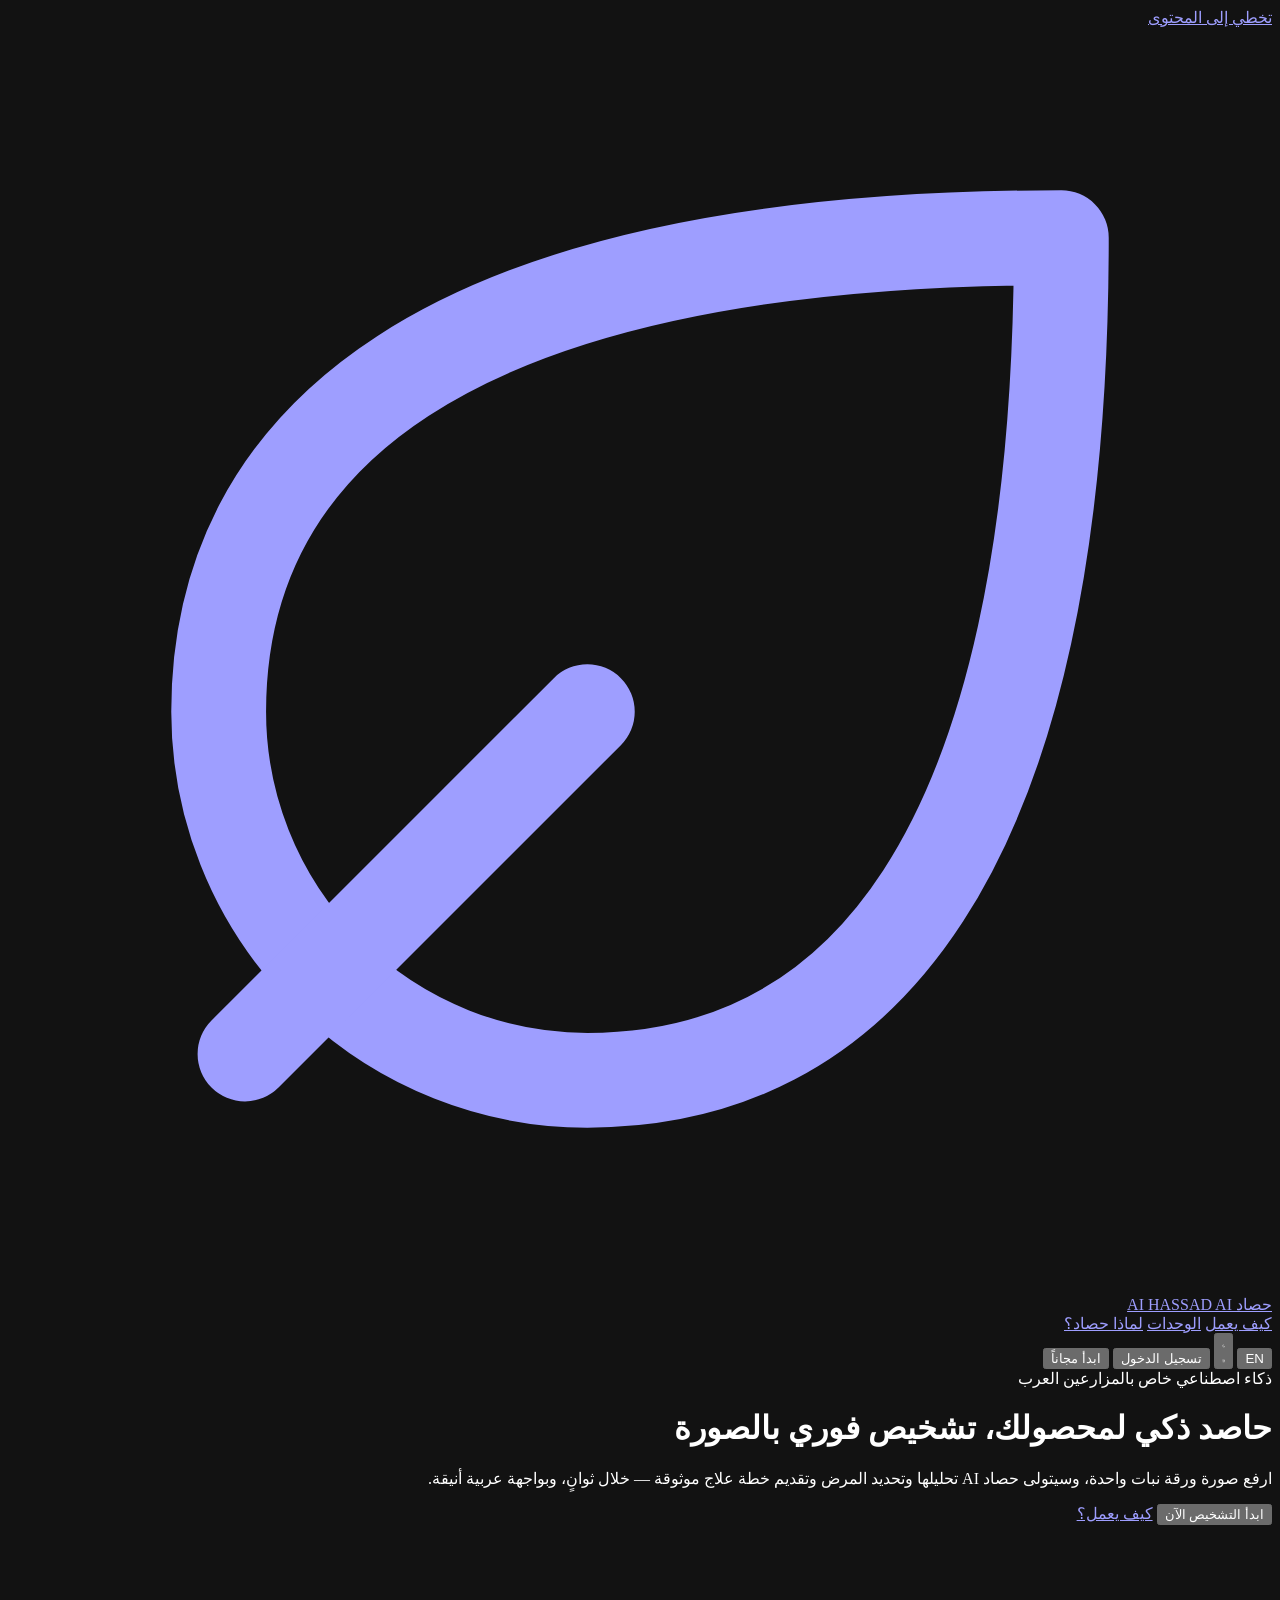
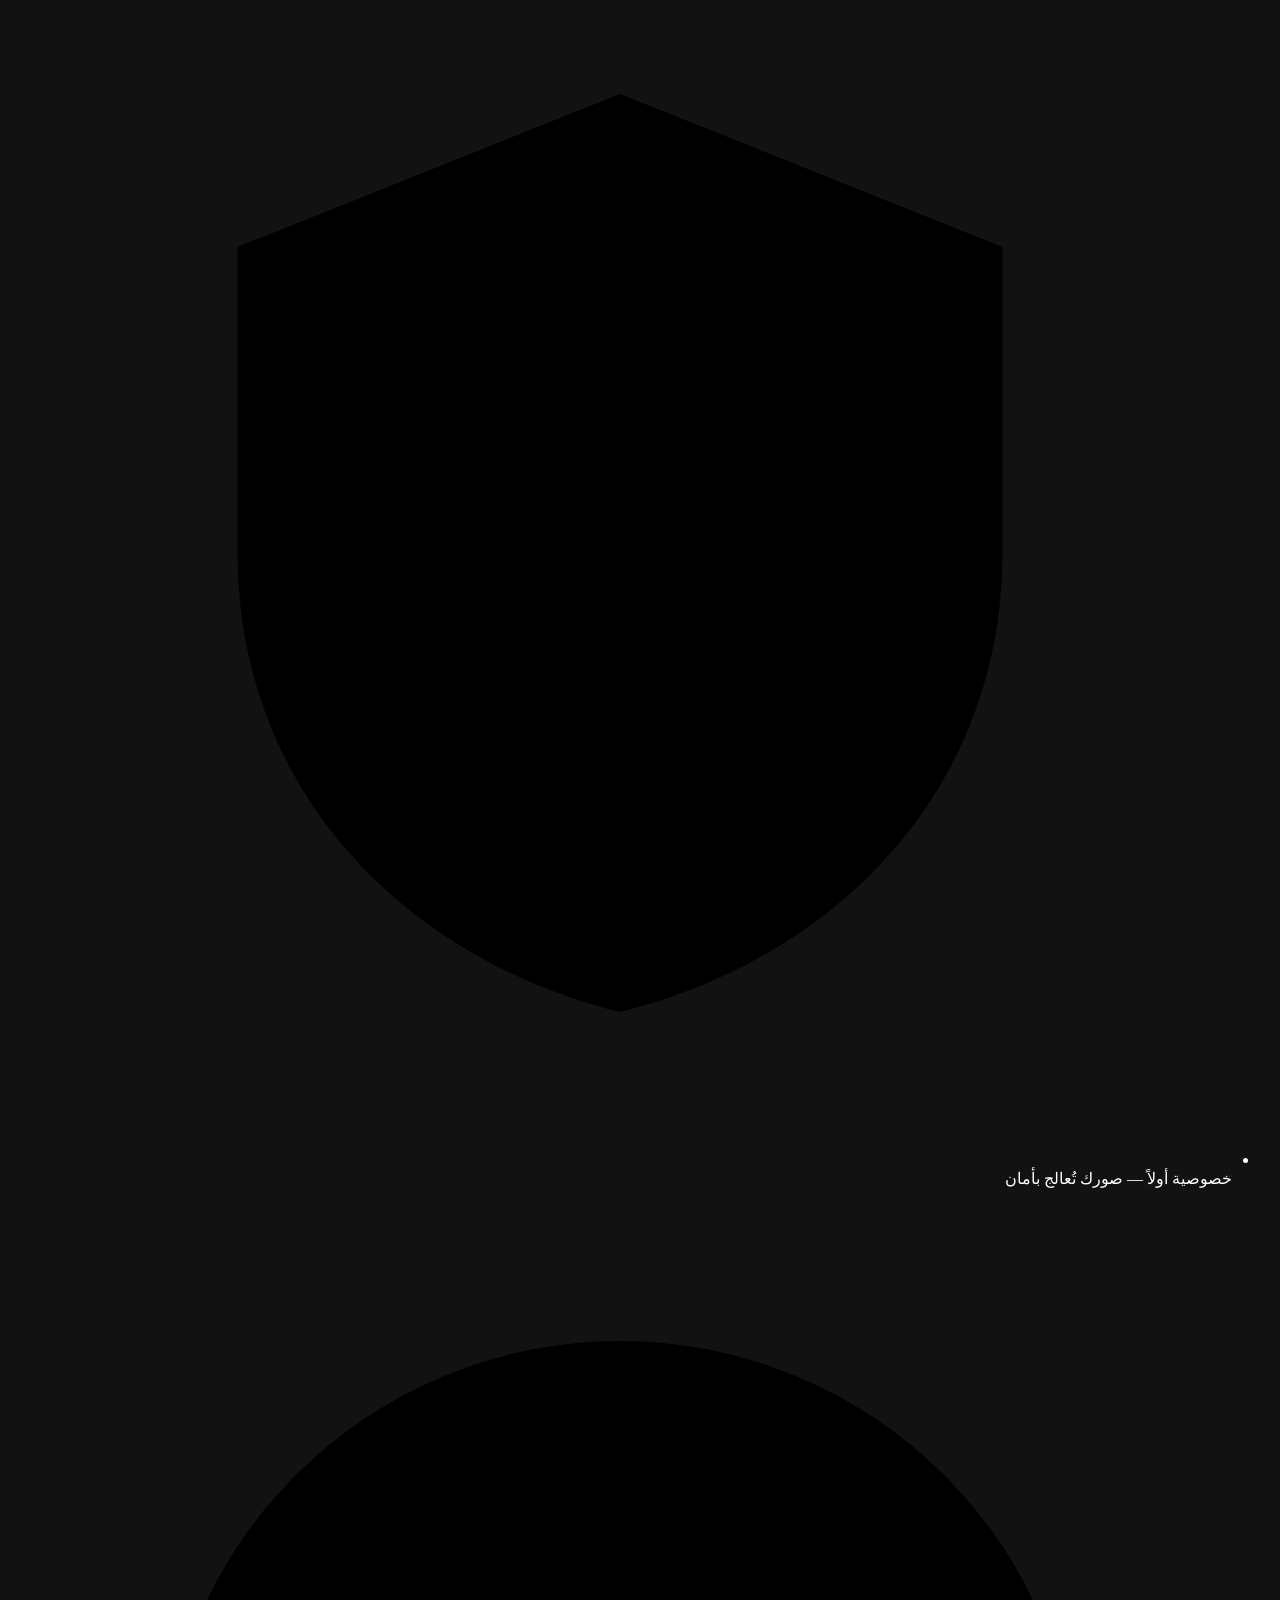
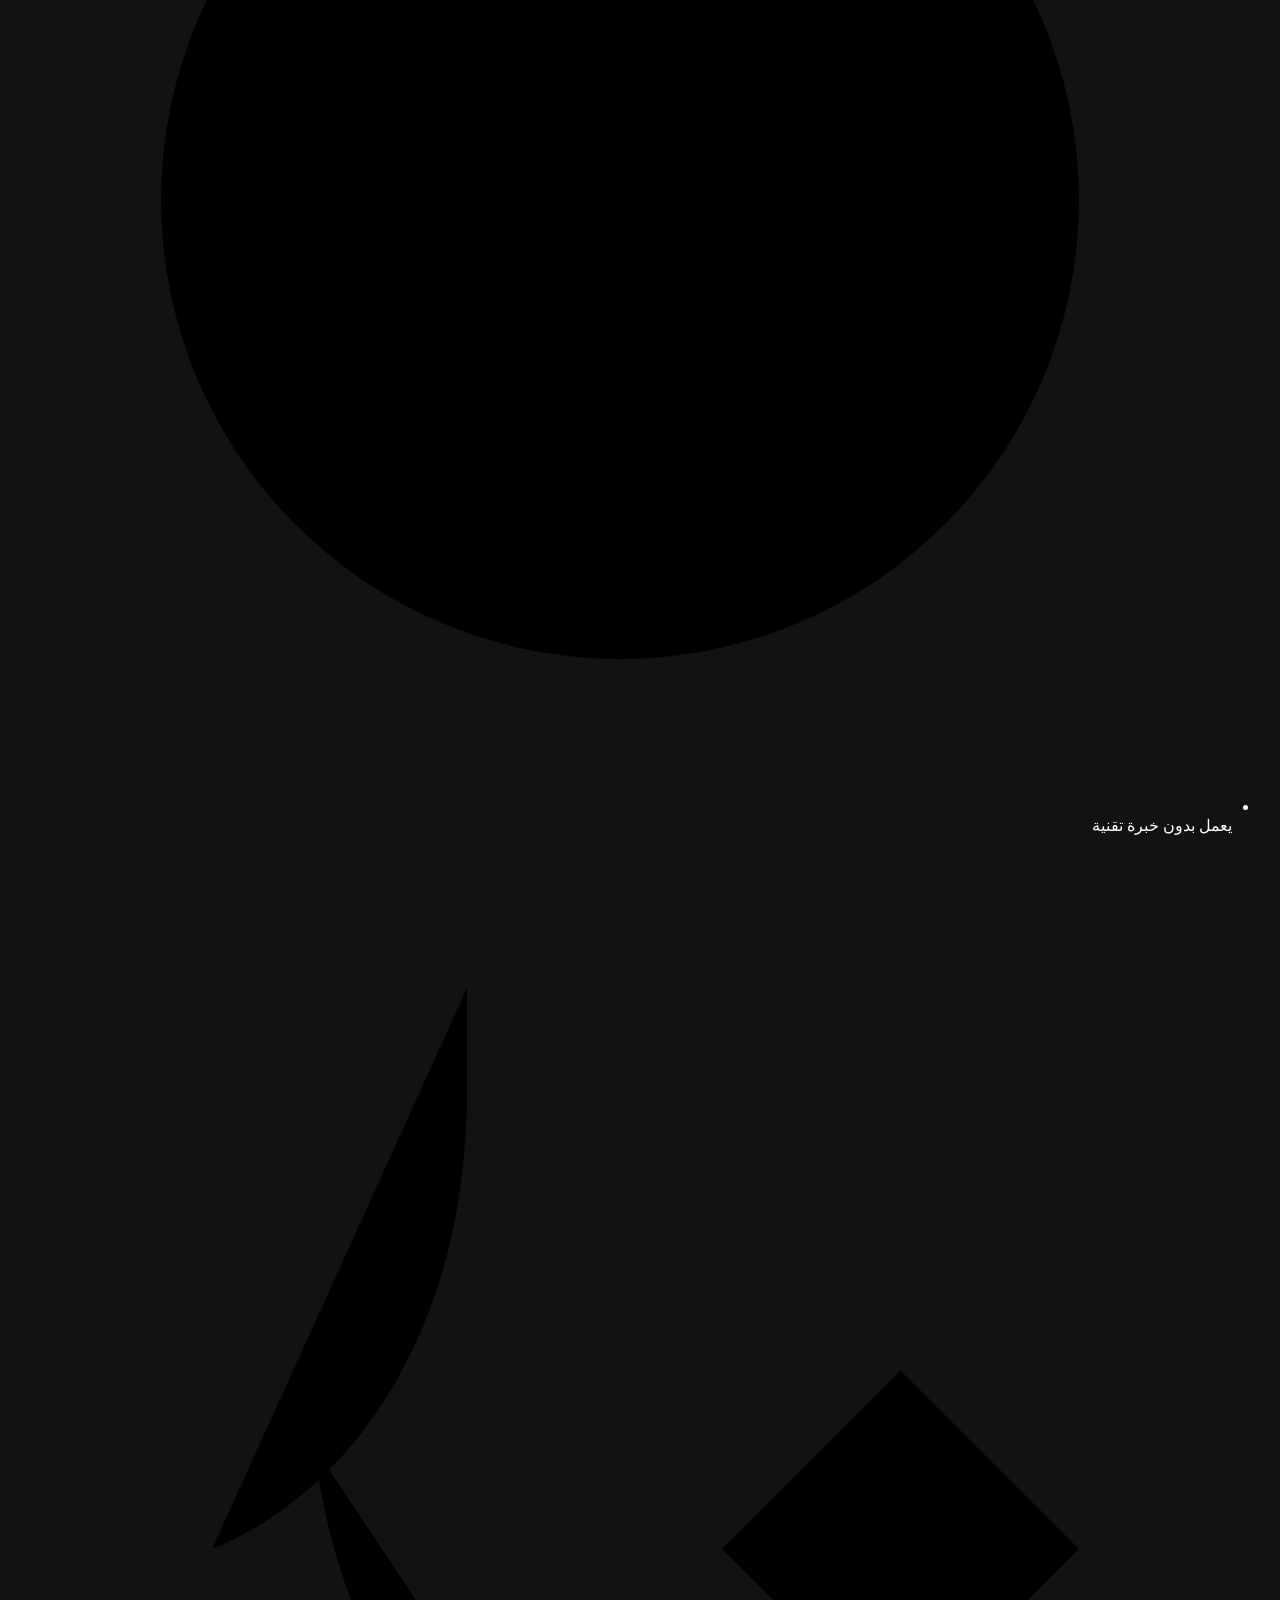
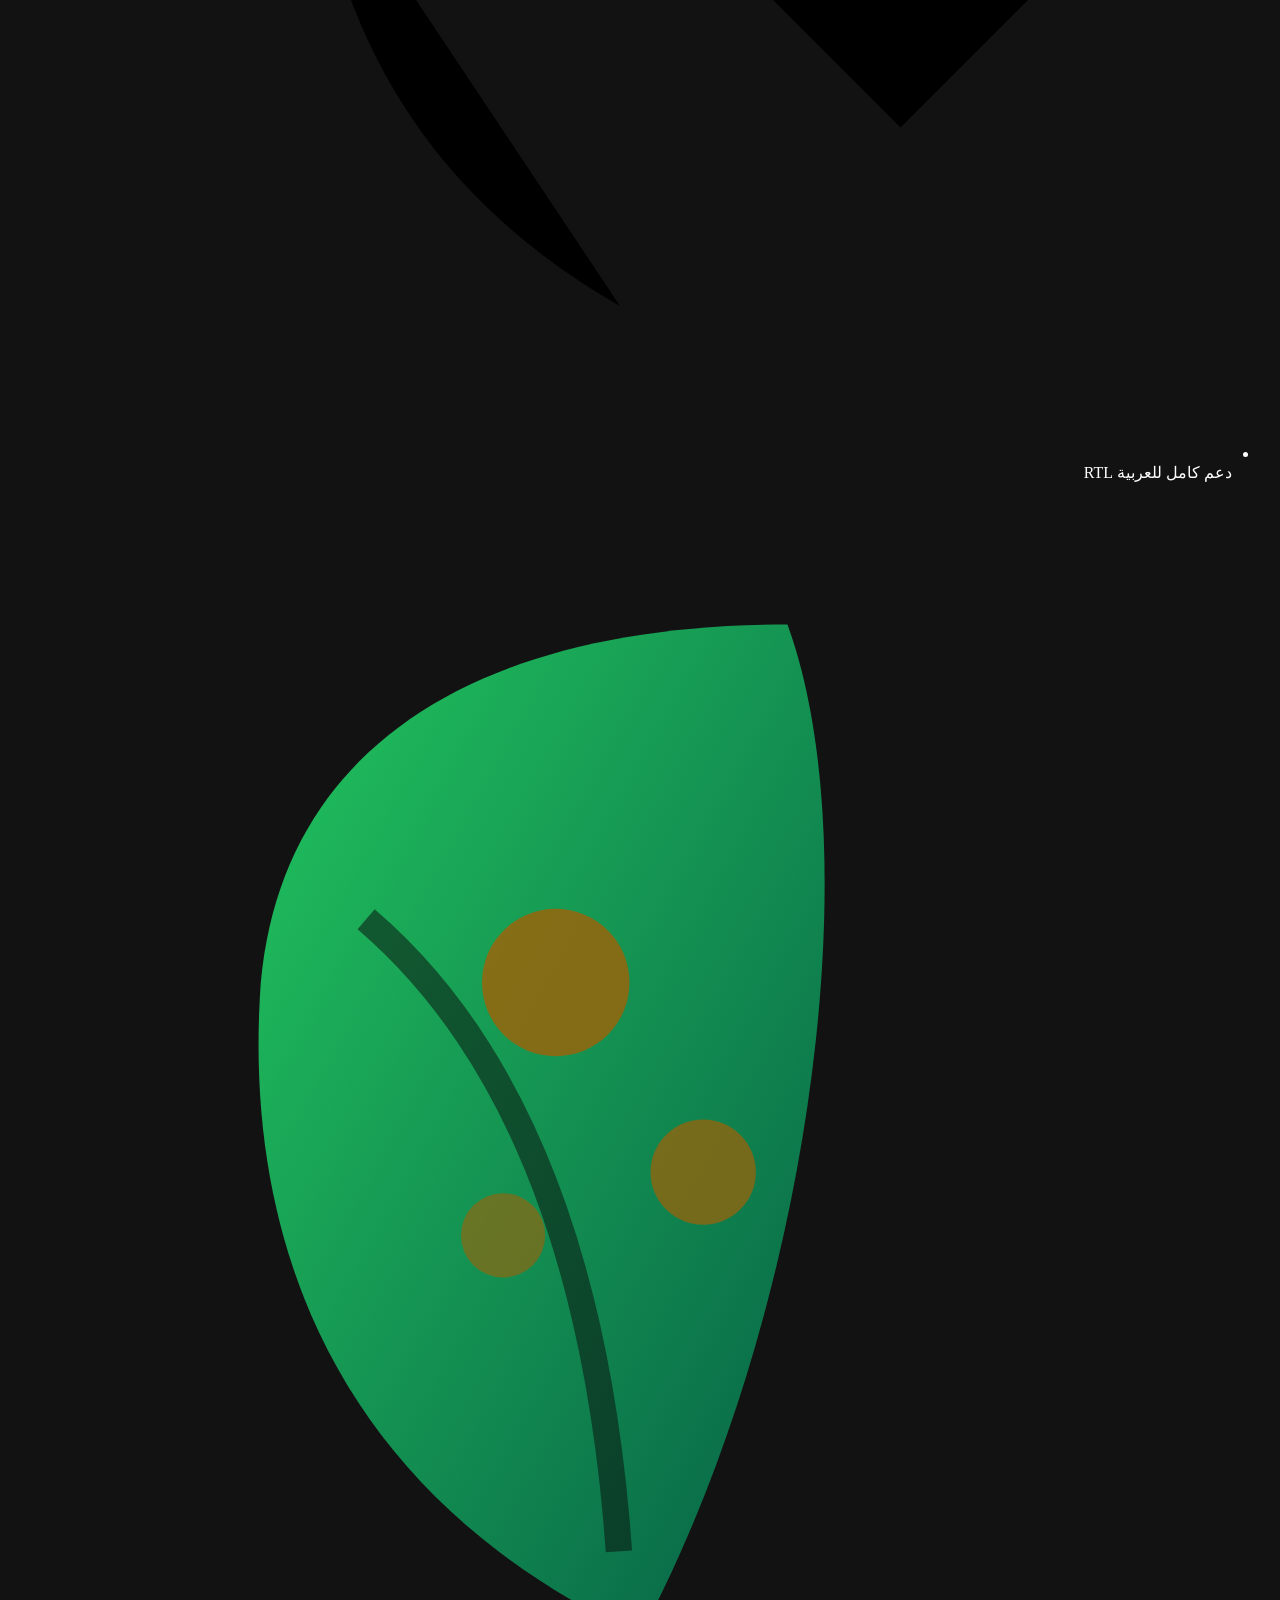
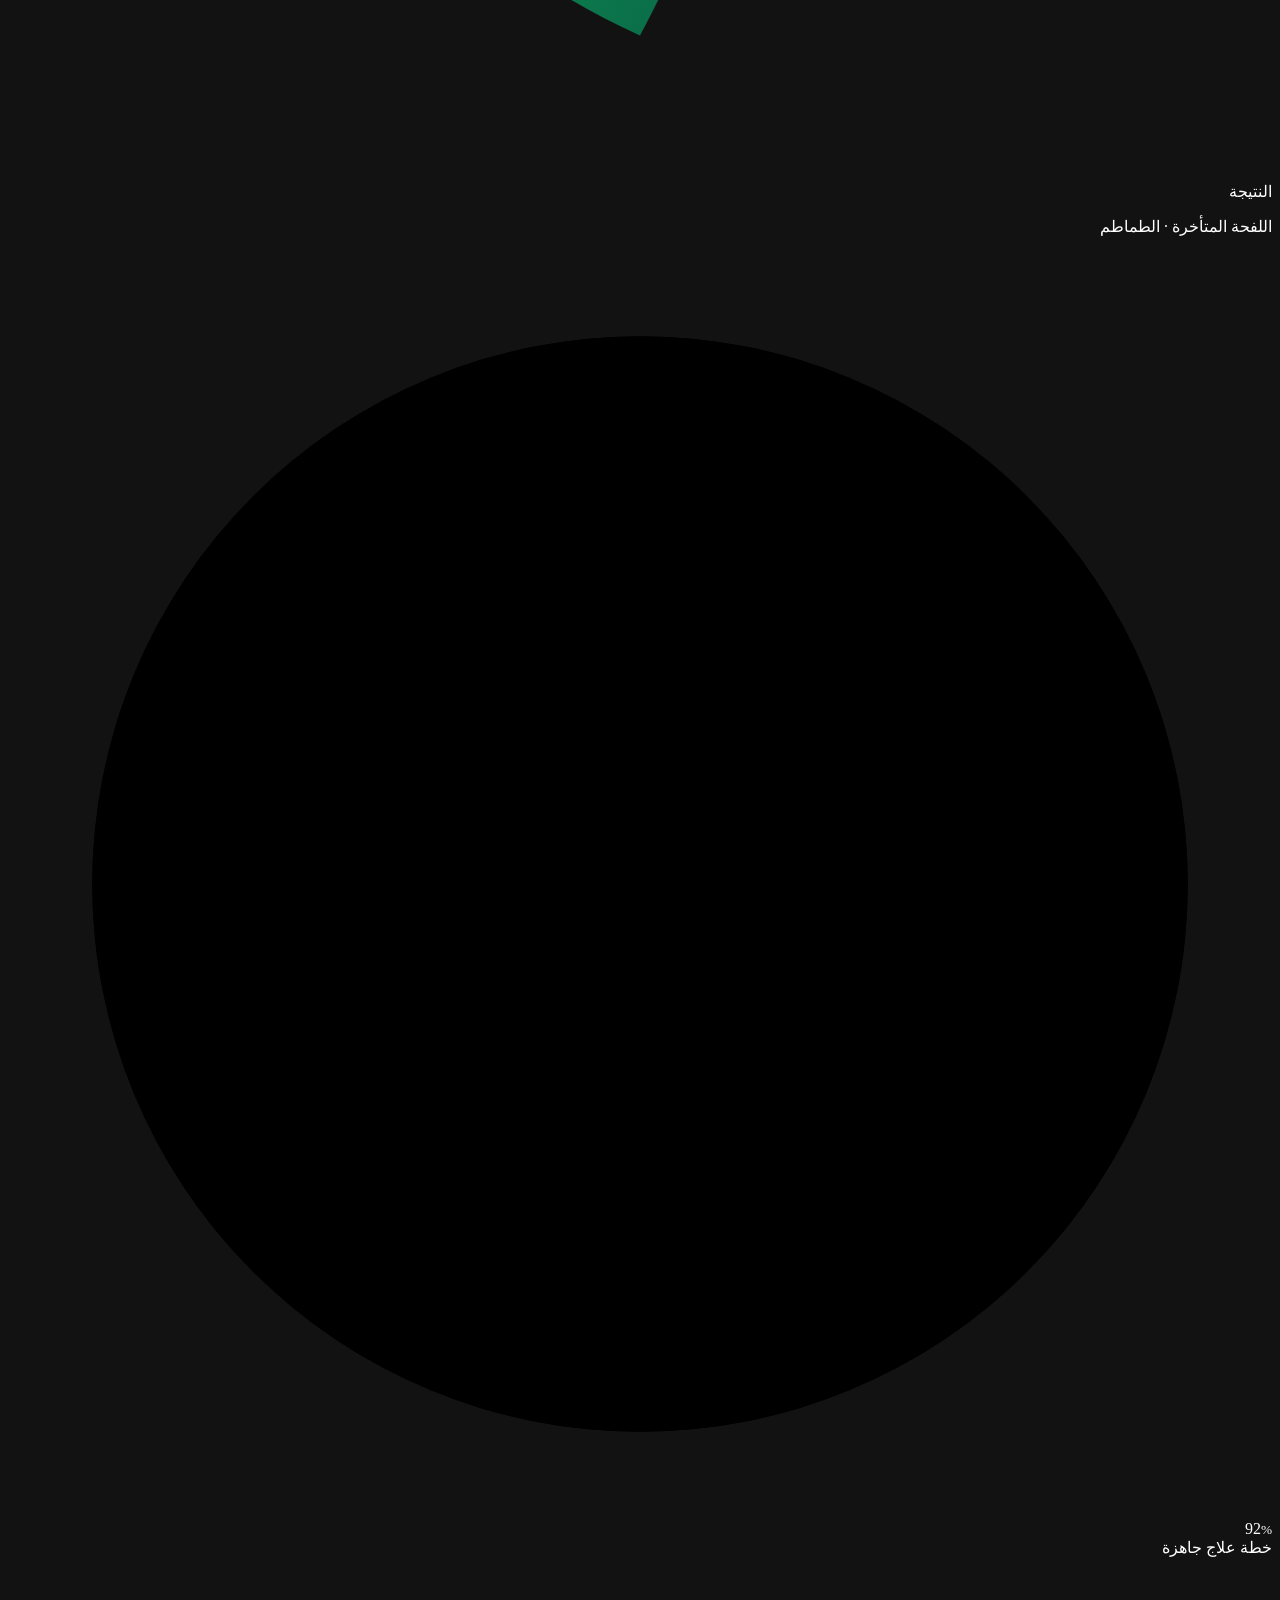
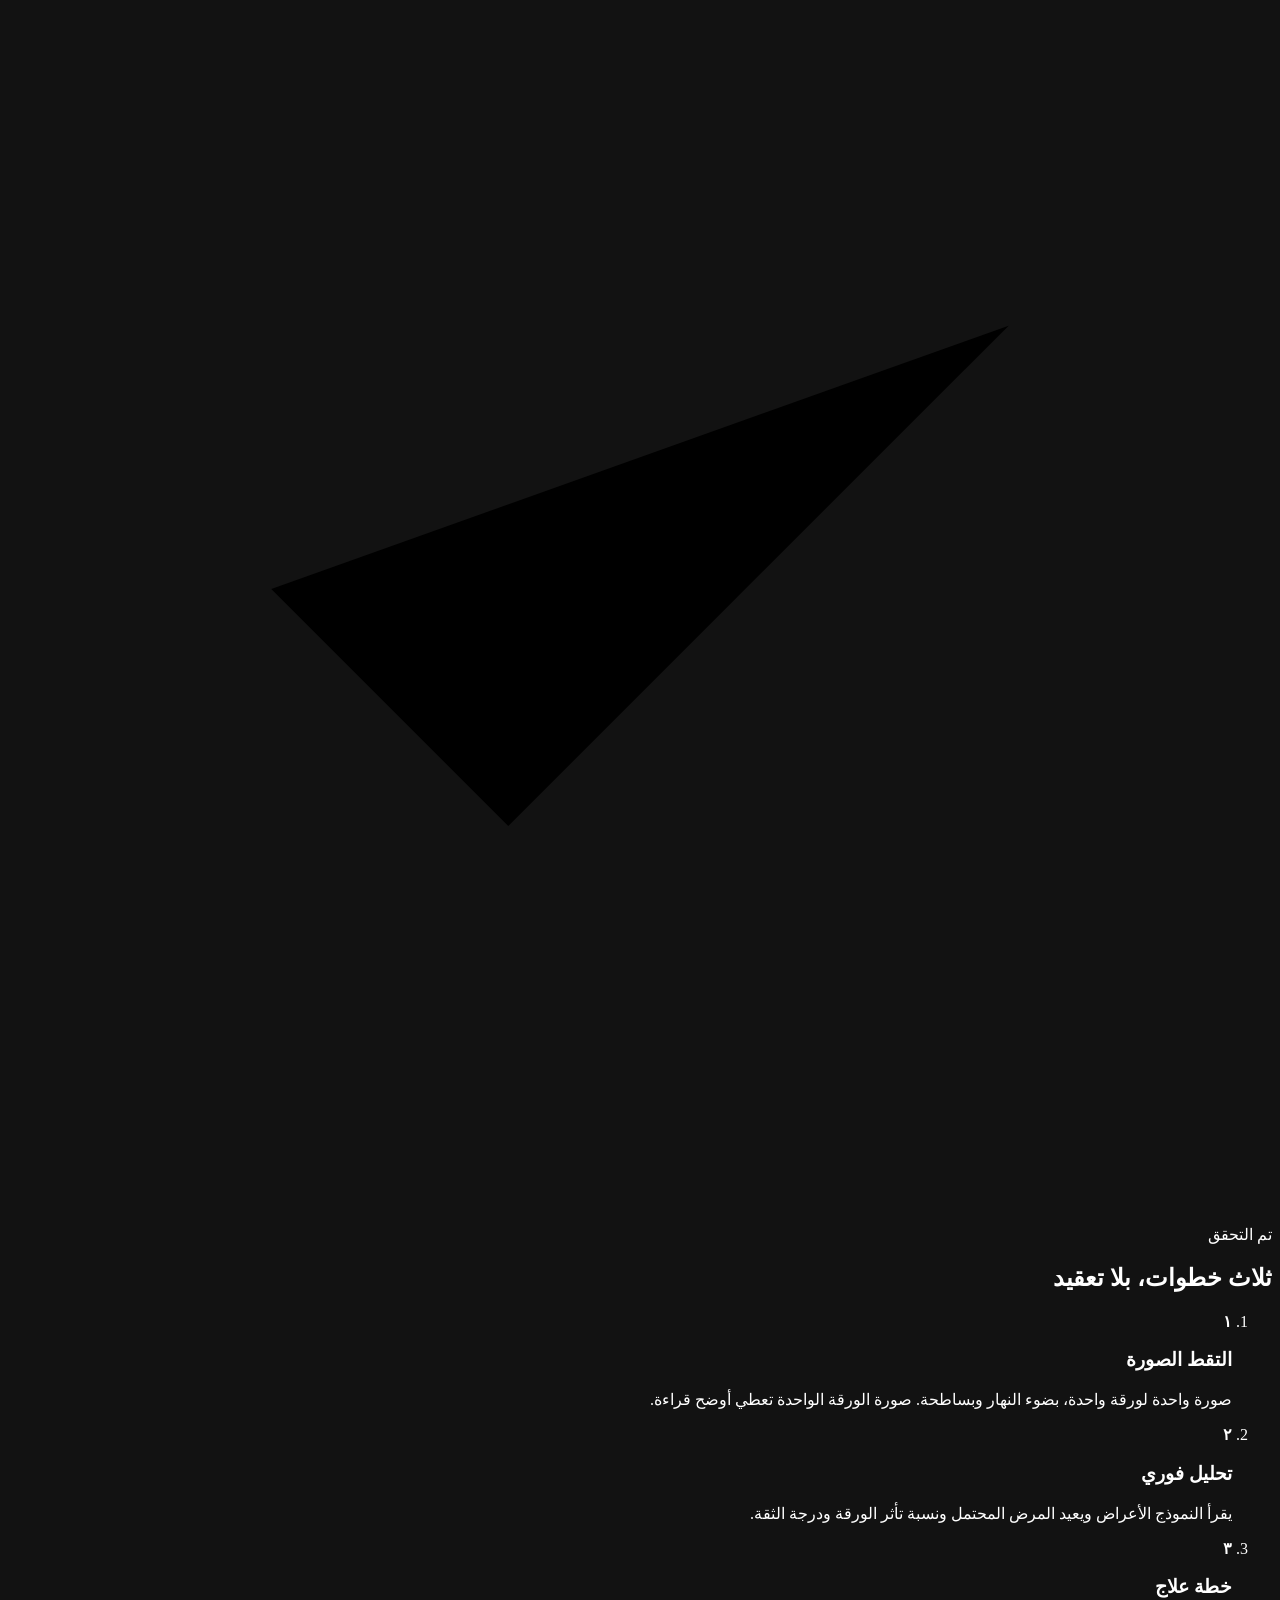
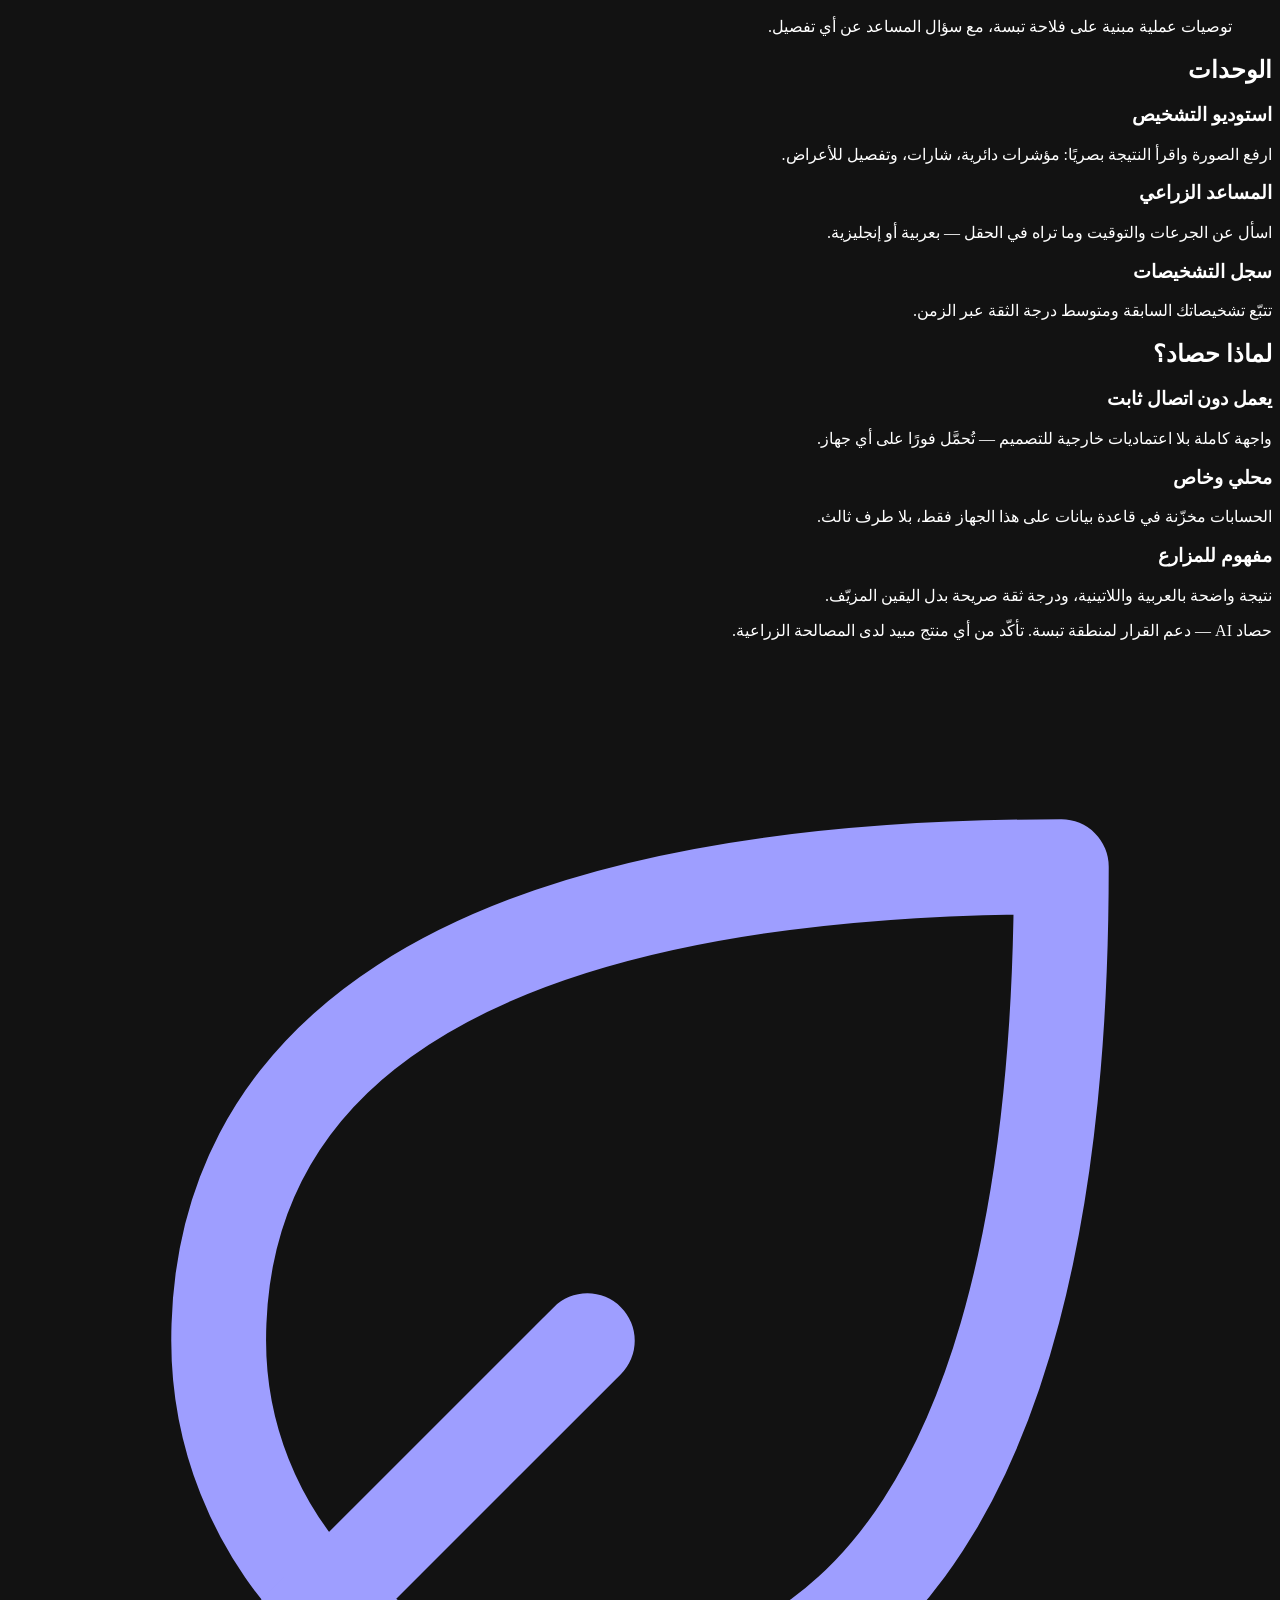
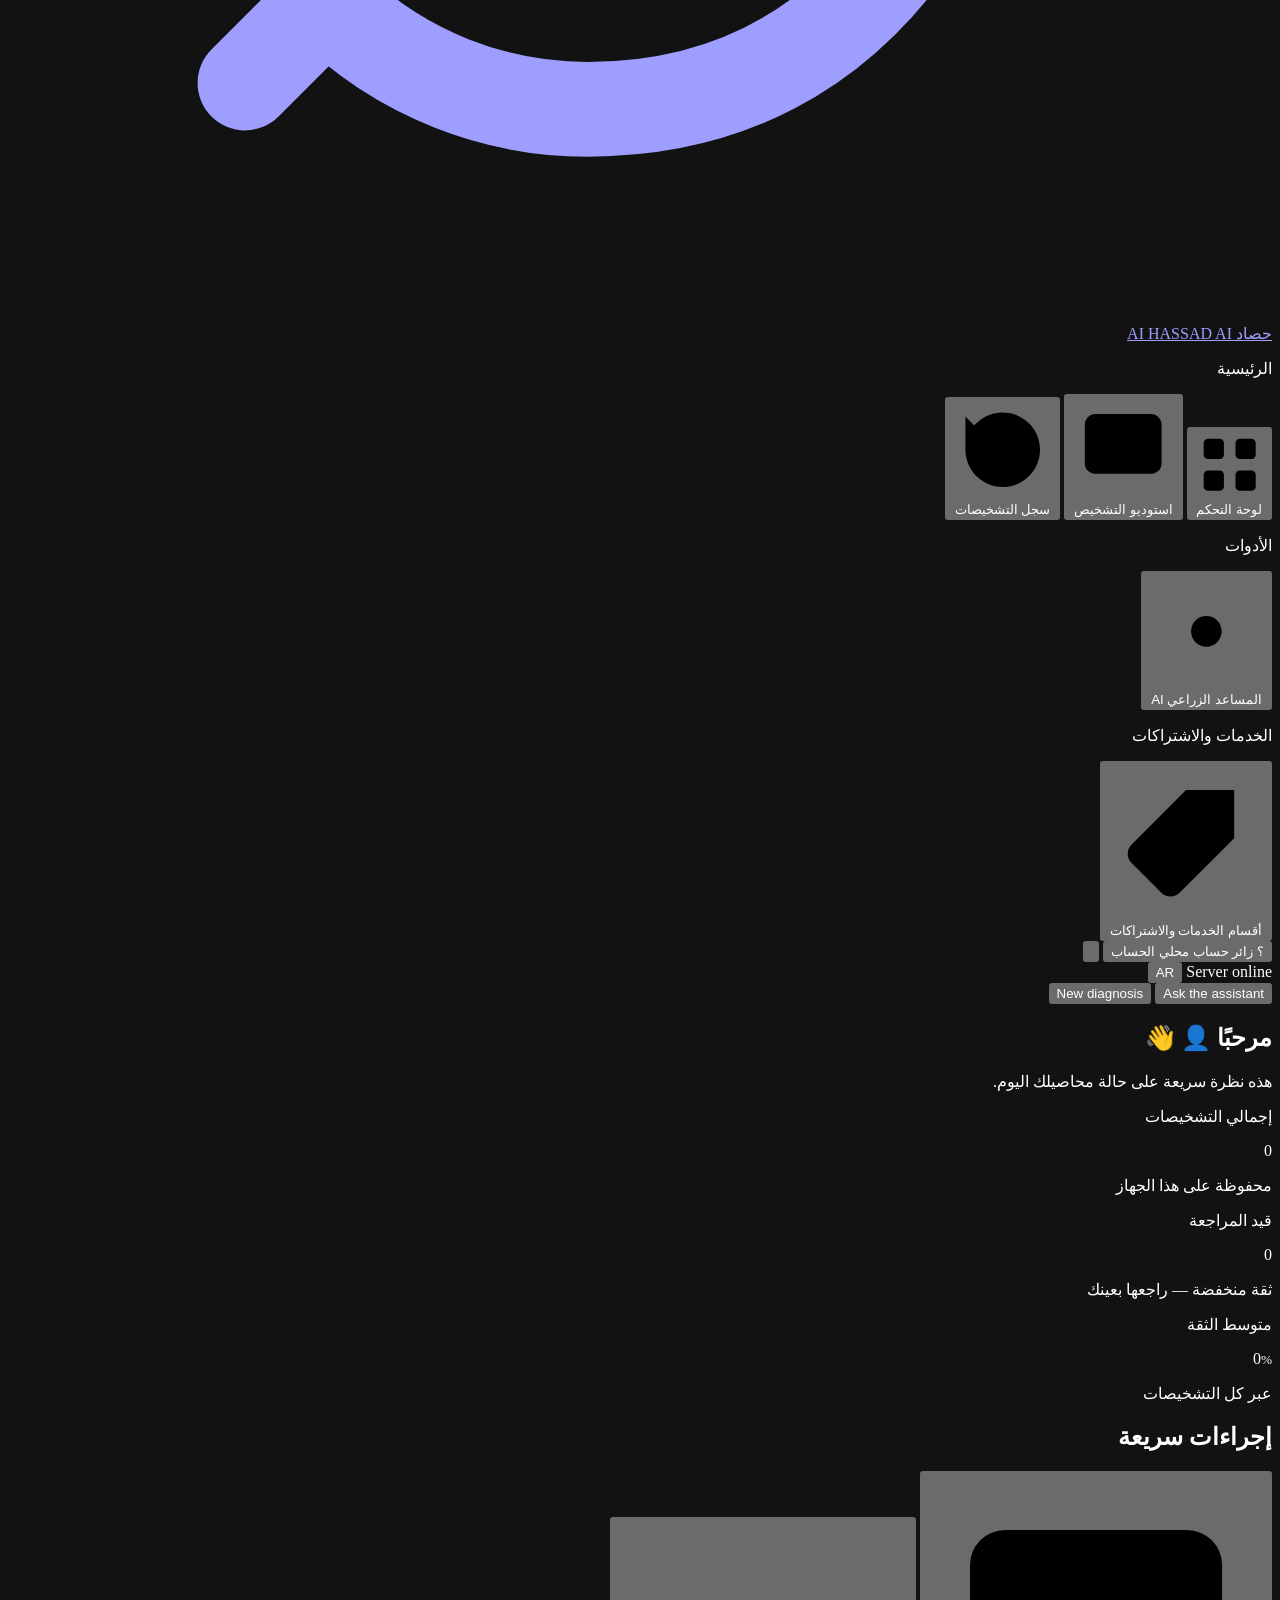
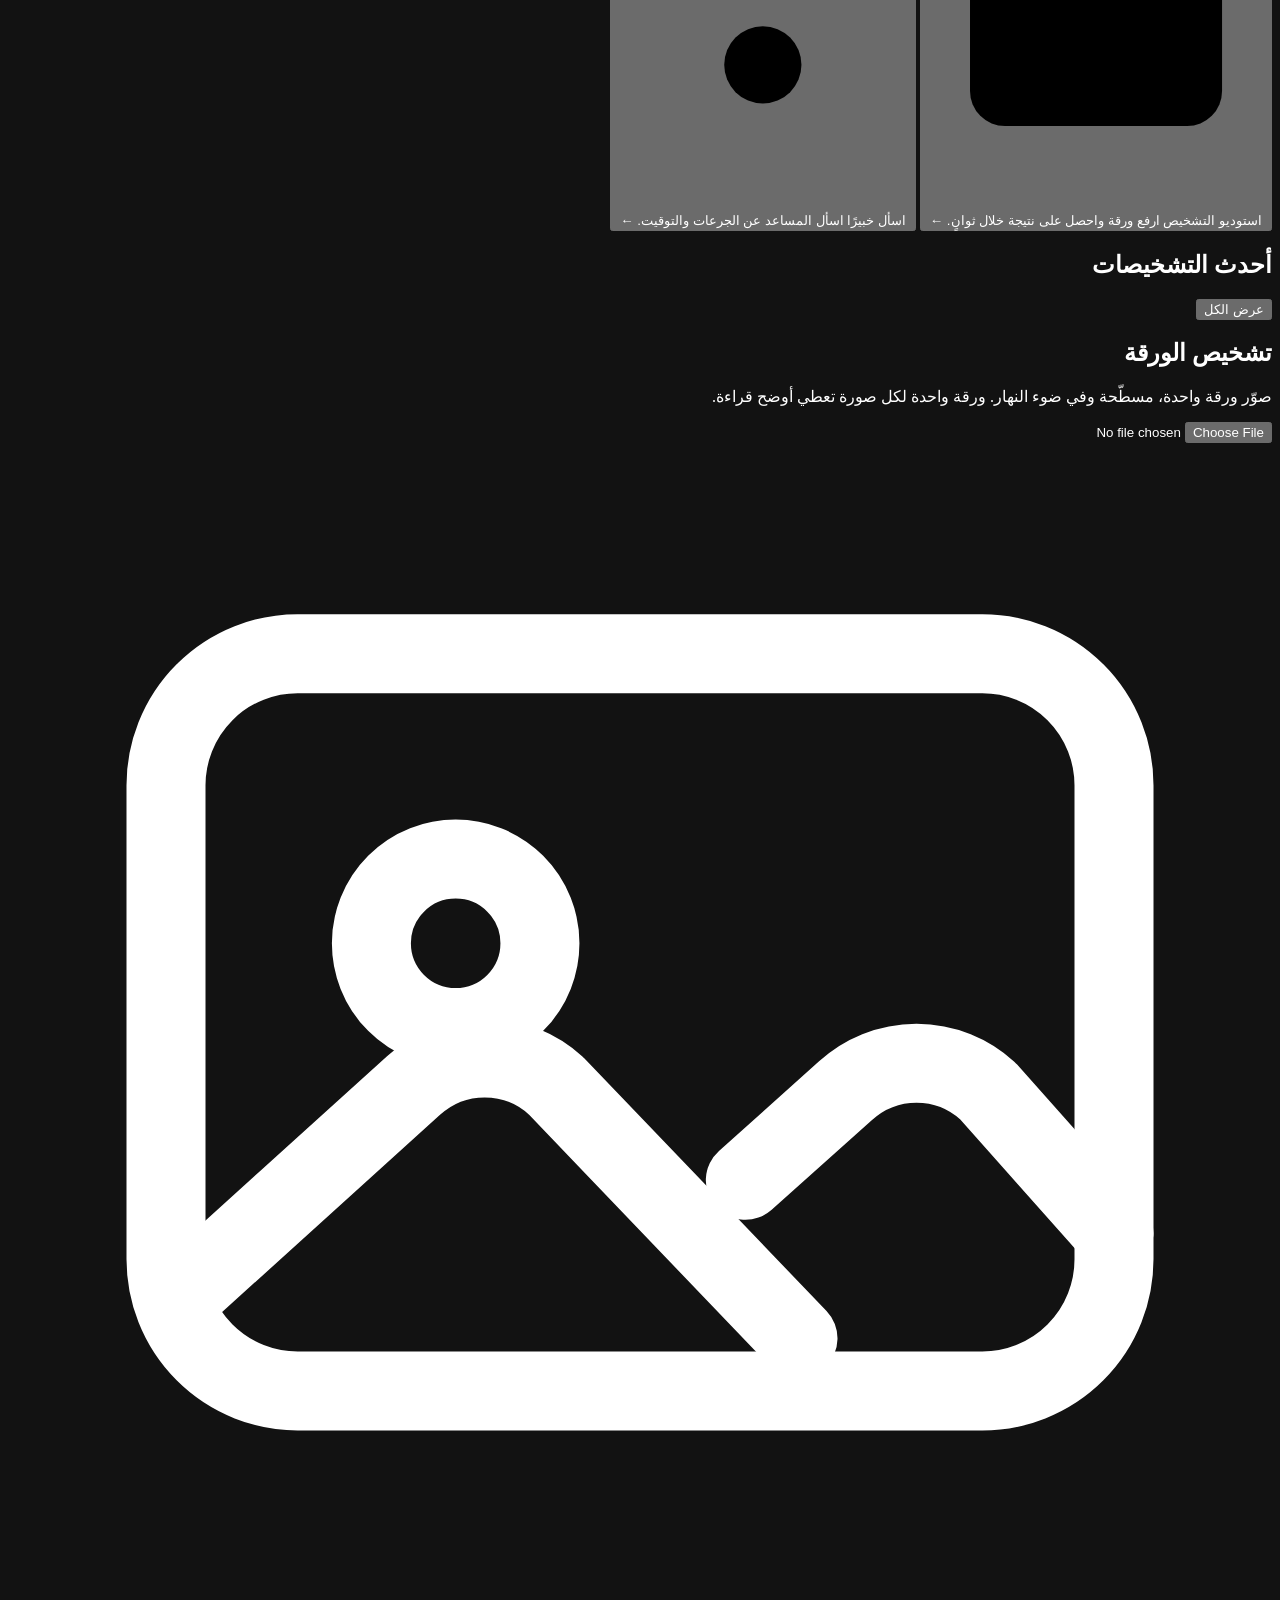
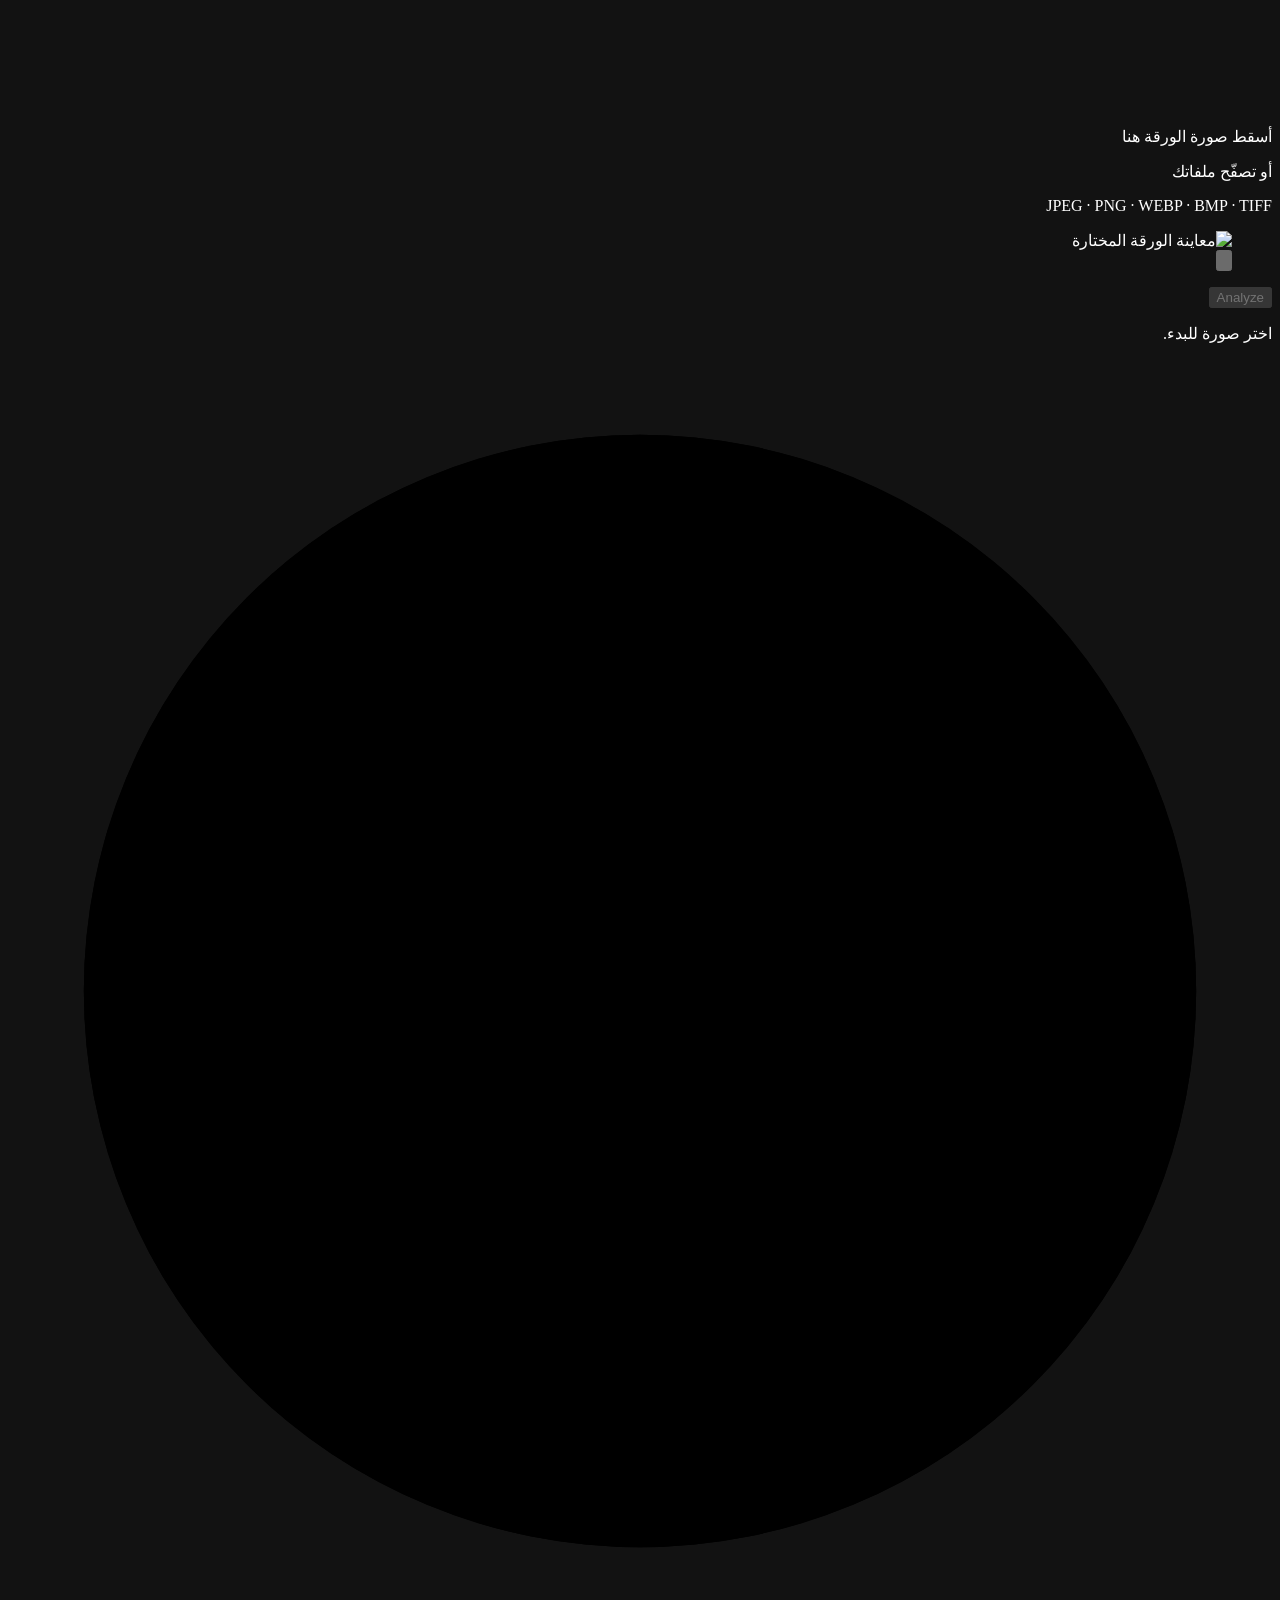
==== frontend/index.html @ 358b7b96 "feat(auth): hand a new account to plan selection instead of the dashboard Registration now stops at " ====
<!DOCTYPE html>
<html lang="ar" dir="rtl">
<head>
<meta charset="utf-8">
<meta name="viewport" content="width=device-width, initial-scale=1">
<!-- Both views are dark-first. Declaring it here stops the browser painting a
     white canvas behind the first frame of the landing hero. -->
<meta name="color-scheme" content="dark">
<meta name="description" content="حصاد AI — تشخيص أمراض النبات من صورة الورقة وخطط علاج موثوقة لمنطقة تبسة. Crop-leaf diagnosis and agronomic advice.">
<title>حصاد AI · Hassad AI</title>

<!-- Inline empty favicon: stops the browser requesting /favicon.ico and 404ing. -->
<link rel="icon" href="data:,">

<!-- Type is a progressive enhancement. Both faces are requested with
     display=swap, so text paints at once in the system stack below and swaps
     if the download lands — a slow or absent connection costs nothing but the
     typeface. If you want zero external requests, delete these three lines;
     everything still works on the fallback stack. -->
<link rel="preconnect" href="https://fonts.googleapis.com">
<link rel="preconnect" href="https://fonts.gstatic.com" crossorigin>
<link rel="stylesheet" href="https://fonts.googleapis.com/css2?family=IBM+Plex+Sans+Arabic:wght@400;500;600;700&family=Tajawal:wght@400;500;700&display=swap">

<link rel="stylesheet" href="/assets/css/styles.css">
</head>

<!-- data-view drives which of the two top-level screens is on stage:
     "landing" until a session exists, "dashboard" after. data-theme is only
     ever acted on by the LANDING stylesheet — the internal workspace is
     dark by design and has no light variant. -->
<body data-view="landing" data-theme="dark" data-panel="dashboard">

<a class="skip" href="#main">تخطي إلى المحتوى</a>

<!-- ===================================================================== -->
<!-- LANDING                                                                -->
<!-- ===================================================================== -->
<div class="landing" id="landing">

  <header class="lhead">
    <div class="lhead__inner">

      <a class="brand" href="/">
        <span class="brand__mark" aria-hidden="true">
          <svg viewBox="0 0 24 24" fill="none" stroke="currentColor" stroke-width="1.8"
               stroke-linecap="round" stroke-linejoin="round">
            <path d="M11 20A7 7 0 0 1 4 13c0-5 4-9 16-9 0 12-4 16-9 16Z"/>
            <path d="M4.5 19.5 11 13"/>
          </svg>
        </span>
        <span class="brand__text">
          <span class="brand__ar">حصاد AI</span>
          <span class="brand__sub">HASSAD AI</span>
        </span>
      </a>

      <nav class="lnav" aria-label="التنقل الرئيسي">
        <a href="#how" data-i18n="nav_how">كيف يعمل</a>
        <a href="#modules" data-i18n="nav_modules">الوحدات</a>
        <a href="#why" data-i18n="nav_why">لماذا حصاد؟</a>
      </nav>

      <div class="lhead__actions">
        <!-- The language switcher and the landing theme toggle are both live
             controls, not decoration: see i18n.js and the [data-theme] rules. -->
        <button type="button" class="ghost ghost--sm" data-lang-toggle aria-label="Switch language">
          <span data-lang-label>EN</span>
        </button>
        <button type="button" class="iconbtn" id="theme-toggle" aria-label="تبديل المظهر" aria-pressed="false">
          <svg class="ico-moon" viewBox="0 0 24 24" fill="none" stroke="currentColor" stroke-width="1.7"
               stroke-linecap="round" stroke-linejoin="round" aria-hidden="true">
            <path d="M20 14.5A8.5 8.5 0 1 1 9.5 4a6.8 6.8 0 0 0 10.5 10.5Z"/>
          </svg>
          <svg class="ico-sun" viewBox="0 0 24 24" fill="none" stroke="currentColor" stroke-width="1.7"
               stroke-linecap="round" stroke-linejoin="round" aria-hidden="true">
            <circle cx="12" cy="12" r="4"/>
            <path d="M12 2v2M12 20v2M2 12h2M20 12h2M4.9 4.9l1.4 1.4M17.7 17.7l1.4 1.4M19.1 4.9l-1.4 1.4M6.3 17.7l-1.4 1.4"/>
          </svg>
        </button>
        <button type="button" class="ghost ghost--sm" id="landing-login" data-i18n="sign_in">تسجيل الدخول</button>
        <button type="button" class="btn btn--primary" id="landing-signup" data-i18n="start_free">ابدأ مجاناً</button>
      </div>

    </div>
  </header>

  <main class="hero" id="main">

    <div class="hero__copy">
      <span class="pill pill--live">
        <i class="pill__dot" aria-hidden="true"></i>
        <span data-i18n="hero_badge">ذكاء اصطناعي خاص بالمزارعين العرب</span>
      </span>

      <h1 class="hero__title">
        <span data-i18n="hero_t1">حاصد ذكي لمحصولك،</span>
        <span class="grad" data-i18n="hero_t2">تشخيص فوري بالصورة</span>
      </h1>

      <p class="hero__sub" data-i18n="hero_sub">
        ارفع صورة ورقة نبات واحدة، وسيتولى حصاد AI تحليلها وتحديد المرض وتقديم خطة علاج
        موثوقة — خلال ثوانٍ، وبواجهة عربية أنيقة.
      </p>

      <div class="hero__cta">
        <button type="button" class="btn btn--glow" id="hero-start" data-i18n="cta_start">ابدأ التشخيص الآن</button>
        <a class="btn btn--outline" href="#how" data-i18n="cta_how">كيف يعمل؟</a>
      </div>

      <ul class="hero__badges">
        <li><svg viewBox="0 0 24 24" aria-hidden="true"><path d="M12 3 4.5 6v6c0 4.5 3.1 7.9 7.5 9 4.4-1.1 7.5-4.5 7.5-9V6Z"/><path d="m9 12 2 2 4-4"/></svg><span data-i18n="fb_privacy">خصوصية أولاً — صورك تُعالج بأمان</span></li>
        <li><svg viewBox="0 0 24 24" aria-hidden="true"><circle cx="12" cy="12" r="9"/><path d="M12 8v5l3 2"/></svg><span data-i18n="fb_easy">يعمل بدون خبرة تقنية</span></li>
        <li><svg viewBox="0 0 24 24" aria-hidden="true"><path d="M4 5h16M9 3v2c0 5-2.5 8-5 9M12 21c-3.5-2-5.5-5-6-9"/><path d="m14 14 3.5-3.5L21 14l-3.5 3.5Z"/></svg><span data-i18n="fb_rtl">دعم كامل للعربية RTL</span></li>
      </ul>
    </div>

    <!-- Decorative product mockup. It is static on purpose: it sells the
         outcome before the farmer has uploaded anything, and every figure in
         it is illustrative rather than a live reading. -->
    <div class="mock" aria-hidden="true">
      <div class="mock__glow"></div>
      <div class="mock__card glass">
        <div class="mock__img">
          <svg viewBox="0 0 120 120" class="mock__leaf">
            <defs>
              <linearGradient id="lg" x1="0" y1="0" x2="1" y2="1">
                <stop offset="0" stop-color="#22c55e"/><stop offset="1" stop-color="#065f46"/>
              </linearGradient>
            </defs>
            <path d="M60 108C34 96 22 74 24 46 26 24 44 12 74 12c8 22 2 66-14 96Z" fill="url(#lg)"/>
            <path d="M34 40c14 12 22 32 24 60" stroke="#0a1410" stroke-width="2.5" fill="none" opacity=".55"/>
            <circle cx="52" cy="46" r="7" fill="#a16207" opacity=".8"/>
            <circle cx="66" cy="64" r="5" fill="#a16207" opacity=".7"/>
            <circle cx="47" cy="70" r="4" fill="#a16207" opacity=".6"/>
          </svg>
          <span class="mock__scan"></span>
        </div>

        <div class="mock__body">
          <p class="mock__label" data-i18n="mock_label">النتيجة</p>
          <p class="mock__result"><span data-i18n="mock_disease">اللفحة المتأخرة</span> · <span data-i18n="mock_crop">الطماطم</span></p>

          <div class="mock__row">
            <div class="mock__ring">
              <svg viewBox="0 0 60 60">
                <circle class="mock__track" cx="30" cy="30" r="26"/>
                <circle class="mock__val" cx="30" cy="30" r="26"/>
              </svg>
              <span class="mock__pct">92<small>%</small></span>
            </div>
            <div class="mock__tags">
              <span class="pill pill--ok"><i class="pill__dot"></i><span data-i18n="mock_plan">خطة علاج جاهزة</span></span>
              <span class="pill pill--check"><svg viewBox="0 0 24 24" aria-hidden="true"><path d="m5 12 4.5 4.5L19 7"/></svg><span data-i18n="mock_verified">تم التحقق</span></span>
            </div>
          </div>

          <div class="mock__bars">
            <span style="--h:64%"></span><span style="--h:82%"></span><span style="--h:48%"></span>
            <span style="--h:91%"></span><span style="--h:70%"></span><span style="--h:58%"></span>
          </div>
        </div>
      </div>
    </div>

  </main>

  <section class="lsec" id="how">
    <h2 class="lsec__title" data-i18n="how_t">ثلاث خطوات، بلا تعقيد</h2>
    <ol class="steps">
      <li class="glass"><b>١</b><h3 data-i18n="how_1t">التقط الصورة</h3><p data-i18n="how_1b">صورة واحدة لورقة واحدة، بضوء النهار وبساطحة. صورة الورقة الواحدة تعطي أوضح قراءة.</p></li>
      <li class="glass"><b>٢</b><h3 data-i18n="how_2t">تحليل فوري</h3><p data-i18n="how_2b">يقرأ النموذج الأعراض ويعيد المرض المحتمل ونسبة تأثر الورقة ودرجة الثقة.</p></li>
      <li class="glass"><b>٣</b><h3 data-i18n="how_3t">خطة علاج</h3><p data-i18n="how_3b">توصيات عملية مبنية على فلاحة تبسة، مع سؤال المساعد عن أي تفصيل.</p></li>
    </ol>
  </section>

  <section class="lsec" id="modules">
    <h2 class="lsec__title" data-i18n="mod_t">الوحدات</h2>
    <div class="lgrid">
      <article class="glass"><h3 data-i18n="mod_1t">استوديو التشخيص</h3><p data-i18n="mod_1b">ارفع الصورة واقرأ النتيجة بصريًا: مؤشرات دائرية، شارات، وتفصيل للأعراض.</p></article>
      <article class="glass"><h3 data-i18n="mod_2t">المساعد الزراعي</h3><p data-i18n="mod_2b">اسأل عن الجرعات والتوقيت وما تراه في الحقل — بعربية أو إنجليزية.</p></article>
      <article class="glass"><h3 data-i18n="mod_3t">سجل التشخيصات</h3><p data-i18n="mod_3b">تتبّع تشخيصاتك السابقة ومتوسط درجة الثقة عبر الزمن.</p></article>
    </div>
  </section>

  <section class="lsec" id="why">
    <h2 class="lsec__title" data-i18n="why_t">لماذا حصاد؟</h2>
    <div class="lgrid">
      <article class="glass"><h3 data-i18n="why_1t">يعمل دون اتصال ثابت</h3><p data-i18n="why_1b">واجهة كاملة بلا اعتماديات خارجية للتصميم — تُحمَّل فورًا على أي جهاز.</p></article>
      <article class="glass"><h3 data-i18n="why_2t">محلي وخاص</h3><p data-i18n="why_2b">الحسابات مخزّنة في قاعدة بيانات على هذا الجهاز فقط، بلا طرف ثالث.</p></article>
      <article class="glass"><h3 data-i18n="why_3t">مفهوم للمزارع</h3><p data-i18n="why_3b">نتيجة واضحة بالعربية واللاتينية، ودرجة ثقة صريحة بدل اليقين المزيّف.</p></article>
    </div>
  </section>

  <footer class="lfoot">
    <p data-i18n="foot_note">حصاد AI — دعم القرار لمنطقة تبسة. تأكّد من أي منتج مبيد لدى المصالحة الزراعية.</p>
  </footer>

</div>

<!-- ===================================================================== -->
<!-- DASHBOARD                                                              -->
<!-- ===================================================================== -->
<div class="app hidden" id="app">

  <!-- ---------- Sidebar ------------------------------------------------ -->
  <aside class="sidebar">

    <a class="brand brand--side" href="/">
      <span class="brand__mark" aria-hidden="true">
        <svg viewBox="0 0 24 24" fill="none" stroke="currentColor" stroke-width="1.8"
             stroke-linecap="round" stroke-linejoin="round">
          <path d="M11 20A7 7 0 0 1 4 13c0-5 4-9 16-9 0 12-4 16-9 16Z"/>
          <path d="M4.5 19.5 11 13"/>
        </svg>
      </span>
      <span class="brand__text">
        <span class="brand__ar">حصاد AI</span>
        <span class="brand__sub">HASSAD AI</span>
      </span>
    </a>

    <nav class="snav" aria-label="التنقل الداخلي">
      <p class="snav__label" data-i18n="group_main">الرئيسية</p>
      <button type="button" class="snav__item is-active" data-panel-target="dashboard">
        <svg viewBox="0 0 24 24" aria-hidden="true"><rect x="3" y="3" width="7" height="7" rx="1.5"/><rect x="14" y="3" width="7" height="7" rx="1.5"/><rect x="3" y="14" width="7" height="7" rx="1.5"/><rect x="14" y="14" width="7" height="7" rx="1.5"/></svg>
        <span data-i18n="nav_dashboard">لوحة التحكم</span>
      </button>
      <button type="button" class="snav__item" data-panel-target="studio">
        <svg viewBox="0 0 24 24" aria-hidden="true"><rect x="3" y="4" width="18" height="14" rx="2.5"/><circle cx="8.5" cy="9.5" r="1.6"/><path d="m3.5 16 4.2-3.8a2 2 0 0 1 2.7 0L15 17"/></svg>
        <span data-i18n="nav_studio">استوديو التشخيص</span>
      </button>
      <button type="button" class="snav__item" data-panel-target="history">
        <svg viewBox="0 0 24 24" aria-hidden="true"><path d="M3 12a9 9 0 1 0 3-6.7L3 8"/><path d="M3 4v4h4"/><path d="M12 8v4.5l3 1.8"/></svg>
        <span data-i18n="nav_history">سجل التشخيصات</span>
      </button>

      <p class="snav__label" data-i18n="group_tools">الأدوات</p>
      <button type="button" class="snav__item" data-action="assistant">
        <svg viewBox="0 0 24 24" aria-hidden="true"><path d="M12 3v3M12 18v3M4.2 7.5l2.6 1.5M17.2 15l2.6 1.5M4.2 16.5l2.6-1.5M17.2 9l2.6-1.5"/><circle cx="12" cy="12" r="3.2"/></svg>
        <span data-i18n="nav_assistant">المساعد الزراعي</span>
        <span class="ai-badge">AI</span>
      </button>

      <p class="snav__label" data-i18n="group_plan">الخدمات والاشتراكات</p>
      <!-- Pricing is a demo panel: no payment gateway behind it, so the copy
           says "preview" rather than implying a checkout that does not exist. -->
      <button type="button" class="snav__item" data-panel-target="pricing">
        <svg viewBox="0 0 24 24" aria-hidden="true"><path d="M3.6 12.4 12 4h7.4v7.4L11 19.8a2 2 0 0 1-2.8 0l-4.6-4.6a2 2 0 0 1 0-2.8Z"/><circle cx="15.4" cy="8.6" r="1.3"/></svg>
        <span data-i18n="nav_pricing">أقسام الخدمات والاشتراكات</span>
      </button>
    </nav>

    <div class="profile">
      <button type="button" class="profile__main" id="account-trigger" aria-haspopup="dialog">
        <span class="profile__avatar" id="auth-avatar" aria-hidden="true">؟</span>
        <span class="profile__text">
          <span class="profile__name" id="auth-who">زائر</span>
          <span class="profile__role" id="auth-meta">حساب محلي</span>
        </span>
        <span class="sr-only" id="account-label">الحساب</span>
      </button>
      <button type="button" class="iconbtn profile__out" id="auth-logout" aria-label="تسجيل الخروج">
        <svg viewBox="0 0 24 24" fill="none" stroke="currentColor" stroke-width="1.8"
             stroke-linecap="round" stroke-linejoin="round" aria-hidden="true">
          <path d="M15 17l5-5-5-5"/><path d="M20 12H9"/><path d="M12 20H6a2 2 0 0 1-2-2V6a2 2 0 0 1 2-2h6"/>
        </svg>
      </button>
    </div>

  </aside>

  <!-- ---------- Shell -------------------------------------------------- -->
  <div class="shell">

    <header class="topbar">
      <div class="tpills">
        <span class="conn" id="conn" data-state="checking">
          <i class="conn__dot" aria-hidden="true"></i>
          <span class="conn__label" id="conn-label">Server online</span>
        </span>
        <button type="button" class="ghost ghost--sm" data-lang-toggle aria-label="Switch language">
          <span data-lang-label>AR</span>
        </button>
      </div>

      <div class="tactions">
        <button type="button" class="btn btn--ghost" id="ask-assistant" data-i18n="ask_assistant">Ask the assistant</button>
        <button type="button" class="btn btn--glow" id="new-diagnosis" data-i18n="new_diagnosis">New diagnosis</button>
      </div>
    </header>

    <main class="content" id="workspace">

      <!-- ===== Dashboard panel ======================================== -->
      <section class="panel-view" data-view-panel="dashboard">

        <div class="welcome glass glass--glow">
          <div>
            <h1 class="welcome__hi"><span data-i18n="hi">مرحبًا</span> <span id="welcome-name">👤</span> 👋</h1>
            <p class="welcome__sub" data-i18n="welcome_sub">هذه نظرة سريعة على حالة محاصيلك اليوم.</p>
          </div>
          <div class="welcome__spark" aria-hidden="true">
            <span style="--h:40%"></span><span style="--h:65%"></span><span style="--h:52%"></span>
            <span style="--h:88%"></span><span style="--h:70%"></span>
          </div>
        </div>

        <div class="metrics">
          <article class="metric glass">
            <p class="metric__k" data-i18n="m_total">إجمالي التشخيصات</p>
            <p class="metric__v" id="metric-total">0</p>
            <p class="metric__d" data-i18n="m_total_d">محفوظة على هذا الجهاز</p>
          </article>
          <article class="metric glass">
            <p class="metric__k" data-i18n="m_review">قيد المراجعة</p>
            <p class="metric__v" id="metric-review">0</p>
            <p class="metric__d" data-i18n="m_review_d">ثقة منخفضة — راجعها بعينك</p>
          </article>
          <article class="metric glass">
            <p class="metric__k" data-i18n="m_conf">متوسط الثقة</p>
            <p class="metric__v"><span id="metric-conf">0</span><small>%</small></p>
            <p class="metric__d" data-i18n="m_conf_d">عبر كل التشخيصات</p>
          </article>
        </div>

        <h2 class="sec-title" data-i18n="quick_actions">إجراءات سريعة</h2>
        <div class="qgrid">
          <button type="button" class="qcard glass" data-panel-target="studio">
            <span class="qcard__ico" aria-hidden="true">
              <svg viewBox="0 0 24 24"><rect x="3" y="4" width="18" height="14" rx="2.5"/><circle cx="8.5" cy="9.5" r="1.6"/><path d="m3.5 16 4.2-3.8a2 2 0 0 1 2.7 0L15 17"/></svg>
            </span>
            <span class="qcard__t" data-i18n="nav_studio">استوديو التشخيص</span>
            <span class="qcard__b" data-i18n="q_studio">ارفع ورقة واحصل على نتيجة خلال ثوانٍ.</span>
            <span class="qcard__go" aria-hidden="true">←</span>
          </button>
          <button type="button" class="qcard glass" data-action="assistant">
            <span class="qcard__ico" aria-hidden="true">
              <svg viewBox="0 0 24 24"><path d="M12 3v3M12 18v3M4.2 7.5l2.6 1.5M17.2 15l2.6 1.5M4.2 16.5l2.6-1.5M17.2 9l2.6-1.5"/><circle cx="12" cy="12" r="3.2"/></svg>
            </span>
            <span class="qcard__t" data-i18n="q_ask_t">اسأل خبيرًا</span>
            <span class="qcard__b" data-i18n="q_ask_b">اسأل المساعد عن الجرعات والتوقيت.</span>
            <span class="qcard__go" aria-hidden="true">←</span>
          </button>
        </div>

        <div class="sec-head">
          <h2 class="sec-title" data-i18n="recent">أحدث التشخيصات</h2>
          <button type="button" class="ghost ghost--sm" data-panel-target="history" data-i18n="see_all">عرض الكل</button>
        </div>
        <ul class="recent" id="recent-list"></ul>

      </section>

      <!-- ===== Diagnostic Studio panel ================================ -->
      <section class="panel-view hidden" data-view-panel="studio">

        <header class="panel__head">
          <div class="panel__lead">
            <h1 class="panel__title" data-i18n="studio_t">تشخيص الورقة</h1>
            <p class="panel__hint" data-i18n="studio_hint">صوّر ورقة واحدة، مسطّحة وفي ضوء النهار. ورقة واحدة لكل صورة تعطي أوضح قراءة.</p>
          </div>
        </header>

        <div class="drop" id="dropzone" role="button" tabindex="0"
             aria-describedby="drop-hint" aria-label="اختر صورة ورقة أو أفلتها هنا">

          <input type="file" id="file"
                 accept="image/jpeg,image/png,image/webp,image/bmp,image/tiff">

          <div class="drop__idle" id="drop-idle">
            <span class="drop__icon" aria-hidden="true">
              <svg viewBox="0 0 24 24" fill="none" stroke="currentColor" stroke-width="1.5"
                   stroke-linecap="round" stroke-linejoin="round">
                <rect x="3" y="4" width="18" height="14" rx="2.5"/>
                <circle cx="8.5" cy="9.5" r="1.6"/>
                <path d="m3.5 16 4.2-3.8a2 2 0 0 1 2.7 0L15 17"/>
                <path d="m14 14 1.9-1.7a2 2 0 0 1 2.7 0L21 15"/>
              </svg>
            </span>
            <p class="drop__title" data-i18n="drop_t">أسقط صورة الورقة هنا</p>
            <p class="drop__hint" id="drop-hint"><span data-i18n="drop_or">أو</span> <span class="drop__browse" data-i18n="drop_browse">تصفّح ملفاتك</span></p>
            <p class="drop__meta">JPEG · PNG · WEBP · BMP · TIFF</p>
          </div>

          <figure class="drop__preview hidden" id="preview-wrap">
            <img id="preview" alt="معاينة الورقة المختارة">
            <figcaption class="drop__file">
              <span class="drop__name" id="preview-name"></span>
              <span class="drop__size" id="preview-size"></span>
            </figcaption>
            <button type="button" class="iconbtn iconbtn--float" id="clear-image" aria-label="إزالة الصورة">
              <svg viewBox="0 0 24 24" fill="none" stroke="currentColor" stroke-width="2" stroke-linecap="round"><path d="M6 6 18 18M18 6 6 18"/></svg>
            </button>
            <div class="drop__wave" aria-hidden="true"><i></i><i></i><i></i><i></i><i></i></div>
          </figure>
        </div>

        <div class="work__foot">
          <button type="button" class="btn btn--primary" id="analyze" disabled>
            <span class="btn__spin hidden" aria-hidden="true"></span>
            <span class="btn__text" data-i18n="analyze">Analyze</span>
          </button>
          <p class="work__status" id="status" role="status" aria-live="polite">اختر صورة للبدء.</p>
        </div>

        <section class="results hidden" id="results" aria-live="polite">

          <div class="verdict glass glass--glow" id="summary">
            <div class="rings">
              <div class="ring-wrap">
                <svg class="ring" viewBox="0 0 100 100" aria-hidden="true">
                  <circle class="ring__track" cx="50" cy="50" r="44"/>
                  <circle class="ring__value" cx="50" cy="50" r="44" id="ring-confidence" style="--p: 0"/>
                </svg>
                <div class="ring__center">
                  <span class="ring__num" id="conf-num">0</span>
                  <span class="ring__unit" data-i18n="r_conf">الثقة</span>
                </div>
              </div>
              <div class="ring-wrap ring-wrap--sev">
                <svg class="ring" viewBox="0 0 100 100" aria-hidden="true">
                  <circle class="ring__track" cx="50" cy="50" r="44"/>
                  <circle class="ring__value" cx="50" cy="50" r="44" id="ring-severity" style="--p: 0"/>
                </svg>
                <div class="ring__center">
                  <span class="ring__num" id="sev-num">0</span>
                  <span class="ring__unit" data-i18n="r_sev">تأثر الورقة</span>
                </div>
              </div>
            </div>
            <div class="verdict__facts">
              <div class="badges" id="badges"></div>
              <p class="verdict__crop" id="verdict-crop"></p>
              <p class="verdict__ar" id="verdict-ar"></p>
            </div>
          </div>

          <div class="breakdown">
            <article class="card glass">
              <h3 class="card__title">
                <svg viewBox="0 0 24 24" fill="none" stroke="currentColor" stroke-width="1.8" stroke-linecap="round" stroke-linejoin="round" aria-hidden="true">
                  <path d="M2 12s3.6-7 10-7 10 7 10 7-3.6 7-10 7-10-7-10-7Z"/><circle cx="12" cy="12" r="2.6"/>
                </svg>
                <span data-i18n="card_symptoms">الأعراض المرصودة</span>
              </h3>
              <ul class="ticks" id="symptoms"></ul>
            </article>
            <article class="card glass">
              <h3 class="card__title">
                <svg viewBox="0 0 24 24" fill="none" stroke="currentColor" stroke-width="1.8" stroke-linecap="round" stroke-linejoin="round" aria-hidden="true">
                  <path d="M12 21v-8"/><path d="M12 13a5 5 0 0 0 5-5c0-2.5-2.5-4-5-4S7 5.5 7 8a5 5 0 0 0 5 5Z"/><path d="M8 21h8"/>
                </svg>
                <span data-i18n="card_guidance">التوصيات الزراعية</span>
              </h3>
              <div id="advisory-body"></div>
            </article>
          </div>

        </section>
      </section>

      <!-- ===== History panel =========================================== -->
      <section class="panel-view hidden" data-view-panel="history">
        <header class="panel__head">
          <div class="panel__lead">
            <h1 class="panel__title" data-i18n="nav_history">سجل التشخيصات</h1>
            <p class="panel__hint" data-i18n="history_hint">محفوظ في متصفحك فقط — لا يُرسل إلى أي خادم.</p>
          </div>
          <button type="button" class="ghost" id="history-clear" data-i18n="clear">مسح</button>
        </header>
        <ul class="recent recent--full" id="history-list"></ul>
        <p class="empty glass hidden" id="history-empty" data-i18n="history_empty">لا توجد تشخيصات بعد. ابدأ من استوديو التشخيص.</p>
      </section>

      <!-- ===== Pricing panel (DEMO) ================================== -->
      <!-- Three tiers presented as a UI preview. Nothing here charges:
           Free hands off to the studio through the ordinary panel routing,
           and the two paid tiers open a notice instead of a checkout. -->
      <section class="panel-view hidden" data-view-panel="pricing">

        <header class="panel__head">
          <div class="panel__lead">
            <h1 class="panel__title" data-i18n="pricing_t">الأسعار ونموذج العمل</h1>
            <p class="panel__hint" data-i18n="pricing_hint">معاينة لواجهة التسعير — لا توجد بوابة دفع متصلة. جميع الخطط مجانية خلال هذه المرحلة.</p>
          </div>
          <span class="demo-flag" data-i18n="pricing_demo">وضع تجريبي</span>
        </header>

        <div class="plans">

          <!-- ---------- Free (B2C) ---------------------------------- -->
          <article class="plan glass">
            <span class="plan__flag" data-i18n="plan_free_badge">الحالية / مجانية</span>
            <header class="plan__head">
              <span class="plan__ico" aria-hidden="true">
                <svg viewBox="0 0 24 24" fill="none" stroke="currentColor" stroke-width="1.7" stroke-linecap="round" stroke-linejoin="round"><circle cx="12" cy="12" r="8.5"/><path d="m8.4 12.3 2.5 2.4 4.7-5"/></svg>
              </span>
              <div class="plan__titles">
                <h2 class="plan__name" data-i18n="plan_free_t">المجانية</h2>
                <p class="plan__seg" data-i18n="plan_free_seg">صغار المزارعين · B2C</p>
              </div>
            </header>

            <p class="plan__price">
              <span class="plan__amount" data-i18n="plan_free_amount">$0</span>
              <span class="plan__per" data-i18n="plan_free_per">للأبد</span>
            </p>

            <p class="plan__desc" data-i18n="plan_free_d">كل ما يحتاجه المزارع للبدء — تشخيص فوري وبلا تكلفة.</p>

            <ul class="plan__feats">
              <li class="plan__feat" data-i18n="plan_free_f1">عدد محدود من فحوصات المحاصيل شهرياً</li>
              <li class="plan__feat" data-i18n="plan_free_f2">تشخيص لورقة النبات بالذكاء الاصطناعي في أقل من ثانية</li>
              <li class="plan__feat" data-i18n="plan_free_f3">إرشاد أساسي بالعربية والإنجليزية</li>
              <li class="plan__feat" data-i18n="plan_free_f4">بدون بطاقة بنكية</li>
            </ul>

            <!-- The one genuinely live action on this panel: routed by the
                 ordinary [data-panel-target] handler already in app.js, so
                 it needs no special case here. -->
            <button type="button" class="btn btn--ghost btn--block plan__cta" data-panel-target="studio">
              <span class="btn__text" data-i18n="plan_free_cta">ابدأ مجاناً</span>
            </button>
          </article>

          <!-- ---------- Pro (B2C, not yet available) ---------------- -->
          <article class="plan plan--featured glass glass--glow">
            <span class="plan__flag" data-i18n="plan_pro_badge">قريباً</span>
            <header class="plan__head">
              <span class="plan__ico" aria-hidden="true">
                <svg viewBox="0 0 24 24" fill="none" stroke="currentColor" stroke-width="1.7" stroke-linecap="round" stroke-linejoin="round"><path d="m12 3.5 2.6 5.3 5.9.9-4.3 4.1 1 5.8-5.2-2.7-5.2 2.7 1-5.8L3.5 9.7l5.9-.9L12 3.5Z"/></svg>
              </span>
              <div class="plan__titles">
                <h2 class="plan__name" data-i18n="plan_pro_t">برو</h2>
                <p class="plan__seg" data-i18n="plan_pro_seg">المزارع المستقلة · B2C</p>
              </div>
            </header>

            <p class="plan__price">
              <span class="plan__amount" data-i18n="plan_pro_amount">$9</span>
              <span class="plan__per" data-i18n="plan_pro_per">شهرياً</span>
            </p>

            <p class="plan__desc" data-i18n="plan_pro_d">تتبّع ميداني كامل وسجل تشخيصات غير محدود عبر الموسم.</p>

            <ul class="plan__feats">
              <li class="plan__feat" data-i18n="plan_pro_f1">فحوصات غير محدودة</li>
              <li class="plan__feat" data-i18n="plan_pro_f2">تقارير تشخيص ميداني تاريخية</li>
              <li class="plan__feat" data-i18n="plan_pro_f3">أولوية في الاستدلال السحابي للذكاء الاصطناعي</li>
              <li class="plan__feat" data-i18n="plan_pro_f4">سجل تشخيصات كامل مع درجات الثقة</li>
            </ul>

            <button type="button" class="btn btn--primary btn--block plan__cta" data-plan="pro">
              <span class="btn__text" data-i18n="plan_pro_cta">اشترك الآن</span>
            </button>
          </article>

          <!-- ---------- Enterprise / Co-op (B2B) -------------------- -->
          <article class="plan glass">
            <span class="plan__flag" data-i18n="plan_ent_badge">حسب العقد</span>
            <header class="plan__head">
              <span class="plan__ico" aria-hidden="true">
                <svg viewBox="0 0 24 24" fill="none" stroke="currentColor" stroke-width="1.7" stroke-linecap="round" stroke-linejoin="round"><rect x="3.5" y="7.5" width="8" height="12.5" rx="1"/><rect x="12.5" y="3.5" width="8" height="16.5" rx="1"/><path d="M6 11h3M6 14.5h3M15 7h3M15 10.5h3M15 14h3"/></svg>
              </span>
              <div class="plan__titles">
                <h2 class="plan__name" data-i18n="plan_ent_t">المزارع والتعاونيات</h2>
                <p class="plan__seg" data-i18n="plan_ent_seg">التعاونيات والمزارع الكبرى · B2B</p>
              </div>
            </header>

            <p class="plan__price">
              <span class="plan__amount" data-i18n="plan_ent_amount">$49</span>
              <span class="plan__per" data-i18n="plan_ent_per">شهرياً</span>
            </p>

            <p class="plan__desc" data-i18n="plan_ent_d">عقود موسمية مصمّمة للمزارع الكبيرة والتعاونيات الزراعية.</p>

            <ul class="plan__feats">
              <li class="plan__feat" data-i18n="plan_ent_f1">عقود موسمية مخصّصة</li>
              <li class="plan__feat" data-i18n="plan_ent_f2">لوحة مراقبة متعددة الحقول</li>
              <li class="plan__feat" data-i18n="plan_ent_f3">تكامل واجهة برمجية للبيانات الإقليمية</li>
              <li class="plan__feat" data-i18n="plan_ent_f4">تدريب ميداني وأولوية في الدعم</li>
            </ul>

            <button type="button" class="btn btn--outline btn--block plan__cta" data-plan="enterprise">
              <span class="btn__text" data-i18n="plan_ent_cta">تواصل معنا</span>
            </button>
          </article>

        </div>

        <p class="pricing-note glass" data-i18n="pricing_note">الأسعار المعروضة تقديرية لأغراض العرض فقط. لا تُخصم أي عملية دفع، وتبقى جميع الخطط مفتوحة ومجاناً.</p>
      </section>

    </main>
  </div>
</div>

<!-- ===================================================================== -->
<!-- FLOATING ASSISTANT                                                     -->
<!-- ===================================================================== -->
<div class="chatmodal hidden" id="chat-modal" role="dialog" aria-modal="true" aria-labelledby="chat-title">
  <div class="chatmodal__backdrop" data-chat-close></div>

  <div class="chatmodal__panel glass glass--glow">

    <header class="chatmodal__head">
      <span class="chatmodal__ico" aria-hidden="true">
        <svg viewBox="0 0 24 24" fill="none" stroke="currentColor" stroke-width="1.7" stroke-linecap="round" stroke-linejoin="round">
          <path d="M12 3v3M12 18v3M4.2 7.5l2.6 1.5M17.2 15l2.6 1.5M4.2 16.5l2.6-1.5M17.2 9l2.6-1.5"/>
          <circle cx="12" cy="12" r="3.2"/>
        </svg>
      </span>
      <div class="chatmodal__titles">
        <h2 id="chat-title" data-i18n="chat_t">المساعد الزراعي</h2>
        <p class="chatmodal__status"><span class="pill pill--ai">AI</span><span data-i18n="chat_status">متصل بقاعدة المعرفة الزراعية</span></p>
      </div>
      <button type="button" class="ghost ghost--sm" id="chat-reset" data-i18n="clear">مسح</button>
      <button type="button" class="iconbtn" id="chat-expand" aria-label="تكبير" aria-pressed="false">
        <svg viewBox="0 0 24 24" fill="none" stroke="currentColor" stroke-width="2" stroke-linecap="round" stroke-linejoin="round"><path d="M12 5v14M5 12h14"/></svg>
      </button>
      <button type="button" class="iconbtn" data-chat-close aria-label="إغلاق">
        <svg viewBox="0 0 24 24" fill="none" stroke="currentColor" stroke-width="2" stroke-linecap="round"><path d="M6 6 18 18M18 6 6 18"/></svg>
      </button>
    </header>

    <div class="chat__log" id="messages" role="log" aria-live="polite" aria-relevant="additions">
      <div class="bubble bubble--bot" id="chat-empty">
        <p data-i18n="chat_intro">اسأل سؤالًا للبدء. الإجابات دعم قرار لمنطقة تبسة — تأكّد من أي منتج مبيد لدى المصالحة الزراعية.</p>
      </div>
    </div>

    <div class="chips" id="suggestions" aria-label="أسئلة مقترحة">
      <button type="button" class="chip-q" data-i18n="sug1">كيف أعالج اللفحة المتأخرة؟</button>
      <button type="button" class="chip-q" data-i18n="sug2">علامات نقص النيتروجين</button>
      <button type="button" class="chip-q" data-i18n="sug3">متى أروّي الأرض؟</button>
      <button type="button" class="chip-q" data-i18n="sug4">أفضل طريقة لمقاومة الذبابة البيضاء</button>
    </div>

    <form class="composer" id="chat-form">
      <label class="sr-only" for="chat-input">رسالة إلى المساعد</label>
      <textarea id="chat-input" rows="1" maxlength="2000" placeholder="اسأل المساعد…"></textarea>
      <button type="submit" class="send" id="chat-send" aria-label="إرسال">
        <svg class="send__icon" viewBox="0 0 24 24" fill="none" stroke="currentColor" stroke-width="1.9" stroke-linecap="round" stroke-linejoin="round"><path d="M4.5 12 20 4.5 15.5 20l-4-6.2-7-1.8Z"/></svg>
        <span class="send__spin hidden" aria-hidden="true"></span>
      </button>
    </form>
    <p class="composer__hint" data-i18n="chat_hint">Enter للإرسال · Shift+Enter لسطر جديد</p>

  </div>
</div>

<!-- ===================================================================== -->
<!-- ACCOUNT DIALOG                                                         -->
<!-- ===================================================================== -->
<div class="modal hidden" id="auth-modal" role="dialog" aria-modal="true" aria-labelledby="auth-modal-title">
  <div class="modal__backdrop" data-close></div>

  <div class="modal__panel glass" id="auth-card">
    <header class="modal__head">
      <h2 id="auth-modal-title" data-i18n="account_t">حسابك</h2>
      <button type="button" class="iconbtn" data-close aria-label="إغلاق">
        <svg viewBox="0 0 24 24" fill="none" stroke="currentColor" stroke-width="2" stroke-linecap="round"><path d="M6 6 18 18M18 6 6 18"/></svg>
      </button>
    </header>

    <div id="auth-signed-out">
      <div class="tabs" role="tablist" aria-label="الحساب">
        <button type="button" id="tab-login" class="tab is-active" role="tab" aria-selected="true" data-i18n="sign_in">تسجيل الدخول</button>
        <button type="button" id="tab-register" class="tab" role="tab" aria-selected="false" data-i18n="create_account">إنشاء حساب</button>
      </div>

      <form id="auth-form" novalidate>
        <label class="field">
          <span class="field__label" data-i18n="email">البريد الإلكتروني</span>
          <input type="email" id="auth-email" autocomplete="email" placeholder="farmer@example.com" spellcheck="false" required>
        </label>
        <label class="field">
          <span class="field__label" data-i18n="password">كلمة المرور</span>
          <input type="password" id="auth-password" autocomplete="current-password" placeholder="8 أحرف على الأقل" required>
        </label>
        <label class="field hidden" id="name-field">
          <span class="field__label" data-i18n="name">الاسم <em>(اختياري)</em></span>
          <input type="text" id="auth-name" autocomplete="name" placeholder="اسمك">
        </label>
        <button type="submit" class="btn btn--primary btn--block" id="auth-submit">
          <span class="btn__text" data-i18n="sign_in">تسجيل الدخول</span>
        </button>
      </form>

      <p class="form__status" id="auth-status" role="status" aria-live="polite"></p>

      <!-- Analysis never requires an account. Offering the guest route inside
           the dialog is what keeps the login wall from becoming a toll gate. -->
      <button type="button" class="btn btn--quiet btn--block" id="auth-guest" data-i18n="guest">المتابعة كضيف</button>

      <p class="form__note" data-i18n="local_note">الحسابات مخزّنة على هذا الجهاز فقط، في قاعدة بيانات محلية. لا يُرسل شيء إلى طرف ثالث.</p>
    </div>

    <div id="auth-signed-in" class="hidden">
      <div class="identity">
        <span class="identity__avatar" id="auth-identity-avatar" aria-hidden="true"></span>
        <div class="identity__text">
          <p class="identity__email" id="auth-identity-email">—</p>
          <p class="identity__meta" id="auth-identity-meta">حساب محلي</p>
        </div>
      </div>
      <div class="identity__actions">
        <button type="button" class="btn btn--ghost hidden" id="auth-admin-view" data-i18n="users">المستخدمون المسجّلون</button>
      </div>
      <pre class="adminout hidden" id="admin-output"></pre>
    </div>

  </div>
</div>

<!-- ===================================================================== -->
<!-- SUBSCRIPTION (sign-up step, demo)                                      -->
<!-- Mounted straight after a registration succeeds: the account already    -->
<!-- exists, so this is a plan decision rather than a checkout. The card    -->
<!-- fields are a mock-up with nowhere to send anything — no network code   -->
<!-- in subscribe.js at all — and they are cleared on every exit.            -->
<!-- ===================================================================== -->
<div class="modal hidden" id="su-modal" role="dialog" aria-modal="true" aria-labelledby="su-title">
  <div class="modal__backdrop" data-close></div>

  <div class="modal__panel glass glass--glow">

    <header class="modal__head">
      <h2 id="su-title">اختر خطتك</h2>
      <button type="button" class="iconbtn" data-close aria-label="إغلاق">
        <svg viewBox="0 0 24 24" fill="none" stroke="currentColor" stroke-width="2" stroke-linecap="round"><path d="M6 6 18 18M18 6 6 18"/></svg>
      </button>
    </header>

    <!-- Built from keys by subscribe.js rather than data-i18n: it carries an
         address that no translation pack can supply. -->
    <p class="subscribe__who">
      <span data-i18n="su_account">تم إنشاء الحساب</span>
      <span id="su-who"></span>
    </p>

    <ol class="steps">
      <li class="step is-active" id="su-step-plan" data-i18n="su_step_plan">1 · الخطة</li>
      <li class="step" id="su-step-pay" data-i18n="su_step_pay">2 · الدفع</li>
    </ol>

    <!-- ---------- step 1: choose ---------------------------------- -->
    <div id="su-plan-step">

      <div class="pickgroup">
        <p class="pickgroup__label" data-i18n="su_pick">الخطة التي تريد البدء بها</p>

        <label class="pick">
          <input class="pick__input" type="radio" name="su-plan" value="free" checked>
          <span class="pick__card">
            <span class="pick__head">
              <span class="pick__name" data-i18n="su_free_t">المجانية</span>
              <span class="pick__amt" data-i18n="su_free_amt">$0</span>
            </span>
            <span class="pick__note" data-i18n="su_free_f">وصول أساسي بعدد محدود من الفحوصات شهرياً</span>
          </span>
        </label>

        <label class="pick">
          <input class="pick__input" type="radio" name="su-plan" value="pro">
          <span class="pick__card">
            <span class="pick__head">
              <span class="pick__name" data-i18n="su_pro_t">برو</span>
              <span class="pick__amt" data-i18n="su_pro_amt">$9</span>
            </span>
            <span class="pick__note" data-i18n="su_pro_f">فحوصات غير محدودة وتقارير ميدانية تاريخية · شهرياً</span>
          </span>
        </label>

        <label class="pick">
          <input class="pick__input" type="radio" name="su-plan" value="enterprise">
          <span class="pick__card">
            <span class="pick__head">
              <span class="pick__name" data-i18n="su_ent_t">المؤسسات</span>
              <span class="pick__amt" data-i18n="su_ent_amt">$49</span>
            </span>
            <span class="pick__note" data-i18n="su_ent_f">وصول جماعي للتعاونيات وتحليلات إقليمية · شهرياً</span>
          </span>
        </label>
      </div>

      <button type="button" class="btn btn--primary btn--block" id="su-continue">
        <span class="btn__text" data-i18n="su_continue">المتابعة إلى الدفع</span>
      </button>

      <!-- The way past the whole step. Choosing it costs nothing and asks for
           nothing, which is why it is a real route rather than a close button. -->
      <button type="button" class="btn btn--quiet btn--block" id="su-skip">
        <span class="btn__text" data-i18n="su_skip">تخطَّ الآن (المتابعة بالمجان)</span>
      </button>
    </div>

    <!-- ---------- step 2: payment (mock-up) ----------------------- -->
    <div id="su-pay-step" class="hidden">

      <p class="checkout__demo" data-i18n="su_pay_demo">وضع تجريبي: لا يُخصم أي مبلغ ولا تُرسل هذه البيانات إلى أي مكان — أدخل رقماً تجريبياً فقط.</p>

      <p class="checkout__sum"><span data-i18n="su_due">المطلوب</span> <b id="su-summary">—</b></p>

      <form id="pay-form" novalidate>
        <label class="field">
          <span class="field__label" data-i18n="su_card_num">رقم البطاقة</span>
          <input type="text" id="pay-number" inputmode="numeric" autocomplete="off" spellcheck="false" maxlength="19" placeholder="4242 4242 4242 4242">
        </label>

        <div class="checkout__row">
          <label class="field">
            <span class="field__label" data-i18n="su_card_exp">تاريخ الانتهاء (شهر/سنة)</span>
            <input type="text" id="pay-expiry" inputmode="numeric" autocomplete="off" spellcheck="false" maxlength="5" placeholder="03/29">
          </label>
          <label class="field">
            <span class="field__label" data-i18n="su_card_cvv">رمز الأمان CVV</span>
            <input type="text" id="pay-cvv" inputmode="numeric" autocomplete="off" spellcheck="false" maxlength="4" placeholder="123">
          </label>
        </div>

        <label class="field">
          <span class="field__label" data-i18n="su_card_holder">اسم حامل البطاقة</span>
          <input type="text" id="pay-holder" autocomplete="off" spellcheck="false" placeholder="KHALIL SAYADA">
        </label>

        <button type="submit" class="btn btn--primary btn--block" id="su-submit">
          <span class="btn__text" data-i18n="su_pay_cta">إتمام الاشتراك</span>
        </button>
      </form>

      <button type="button" class="btn btn--ghost btn--block" id="su-back">
        <span class="btn__text" data-i18n="su_back">رجوع</span>
      </button>
    </div>

    <!-- One status line for the whole dialog rather than one per step: it
         stays visible whichever step is showing, and sits directly under the
         action that produced the message. -->
    <p class="form__status" id="su-status" role="status" aria-live="polite"></p>

  </div>
</div>

<!-- ===================================================================== -->
<!-- PRICING NOTICE (demo)                                                  -->
<!-- Shown instead of a checkout: there is no payment gateway, so "subscribe" -->
<!-- answers with a polite note rather than pretending to take money.        -->
<!-- ===================================================================== -->
<div class="modal hidden" id="plan-modal" role="dialog" aria-modal="true" aria-labelledby="plan-modal-title">
  <div class="modal__backdrop" data-close></div>

  <div class="modal__panel glass glass--glow">
    <header class="modal__head">
      <h2 id="plan-modal-title" data-i18n="plan_modal_t">شكراً لاهتمامك!</h2>
      <button type="button" class="iconbtn" data-close aria-label="إغلاق">
        <svg viewBox="0 0 24 24" fill="none" stroke="currentColor" stroke-width="2" stroke-linecap="round"><path d="M6 6 18 18M18 6 6 18"/></svg>
      </button>
    </header>

    <span class="planmodal__ico" aria-hidden="true">
      <svg viewBox="0 0 24 24" fill="none" stroke="currentColor" stroke-width="1.6" stroke-linecap="round" stroke-linejoin="round"><circle cx="12" cy="12" r="8.6"/><path d="M12 8.2v4.4M12 15.6v.01"/></svg>
    </span>

    <!-- Filled at open time with the tier that was clicked, so the notice
         reads as an answer to a specific question rather than a popup. -->
    <p class="planmodal__plan" id="plan-modal-plan"></p>

    <p class="planmodal__body" data-i18n="plan_modal_b">حصاد AI حالياً في مرحلة المعاينة المبكرة والوصول المجاني.</p>
    <p class="planmodal__note" data-i18n="plan_modal_note">سنُعلمك فور توفر الاشتراكات المدفوعة — ويمكنك المتابعة بالمجان في هذه الأثناء.</p>

    <button type="button" class="btn btn--primary btn--block" data-close>
      <span class="btn__text" data-i18n="plan_modal_ok">حسناً</span>
    </button>
  </div>
</div>

<noscript><p class="noscript">هذه الصفحة تحتاج JavaScript للاتصال بخلفية حصاد AI.</p></noscript>

<!-- Confirmation that outlives the dialog which produced it. A fixed notice
     rather than a status line inside the modal, because the reader is being
     handed to the workspace and has to still see the answer there. -->
<div class="toast" id="toast" role="status" aria-live="polite"></div>

<script type="module" src="/assets/js/app.js"></script>

<!-- =========================================================================
     Inline safety net — deliberately the last thing in <body>.

     app.js is a module graph: if any file 404s, throws, or is rejected for a
     syntax error, NONE of it runs and every listener in boot() is silently
     absent — which is indistinguishable from dead buttons. This block has no
     imports and uses ES5 syntax, so it still executes in exactly that case.

     It stands DOWN on a healthy load. Modules are deferred, so app.js runs
     before DOMContentLoaded; boot() stamps <html data-app-ready> as its LAST
     statement. Deferring to the event rather than checking immediately is the
     whole trick: at parse time the flag is always unset, so an eager check
     would double-bind every control on a page that was never broken.

     Everything is wrapped — a throw in here must never become the reason the
     page stops responding.

     NOTE on scrolling: this targets the section element, never a pixel
     offset. An 800px or 1200px scroll is a guess that is right only at the
     viewport it was measured on, and for "ابدأ التشخيص الآن" it would fight
     the button's actual job (opening the studio) by scrolling the newly
     revealed workspace. scrollIntoView() lands correctly at every width.
     ========================================================================= -->
<script>
  (function () {
    "use strict";

    function scrollToId(id) {
      var target = document.getElementById(id);
      if (target) target.scrollIntoView({ behavior: "smooth", block: "start" });
    }

    document.addEventListener("DOMContentLoaded", function () {
      try {
        if (document.documentElement.getAttribute("data-app-ready")) return;
        console.warn("[hassad] app.js did not boot — inline safety net is taking over.");

        /* "ابدأ التشخيص الآن": the same route boot() takes, re-expressed in
           plain DOM calls because enterDashboard is module-scoped and its
           absence is precisely the situation being handled. */
        var start = document.getElementById("hero-start");
        if (start) {
          start.addEventListener("click", function () {
            var landing = document.getElementById("landing");
            var app = document.getElementById("app");
            if (!landing || !app) { scrollToId("how"); return; }
            landing.classList.add("hidden");
            app.classList.remove("hidden");
            document.body.setAttribute("data-view", "dashboard");
            document.body.setAttribute("data-panel", "studio");
            var panels = document.querySelectorAll("[data-view-panel]");
            for (var i = 0; i < panels.length; i++) {
              panels[i].classList.toggle("hidden",
                panels[i].getAttribute("data-view-panel") !== "studio");
            }
            var dropzone = document.getElementById("dropzone");
            if (dropzone) dropzone.focus();
          });
        }

        /* The section links. Native <a href="#how"> already scrolls with no
           JavaScript at all, so this is a second explicit path to the same
           destination rather than a replacement for the anchor. */
        var links = document.querySelectorAll('.lnav a[href^="#"]');
        for (var n = 0; n < links.length; n++) {
          (function (link) {
            link.addEventListener("click", function (event) {
              event.preventDefault();
              scrollToId(link.getAttribute("href").slice(1));
            });
          })(links[n]);
        }
      } catch (err) {
        console.error("[hassad] inline safety net failed:", err);
      }
    });
  })();
</script>
</body>
</html>
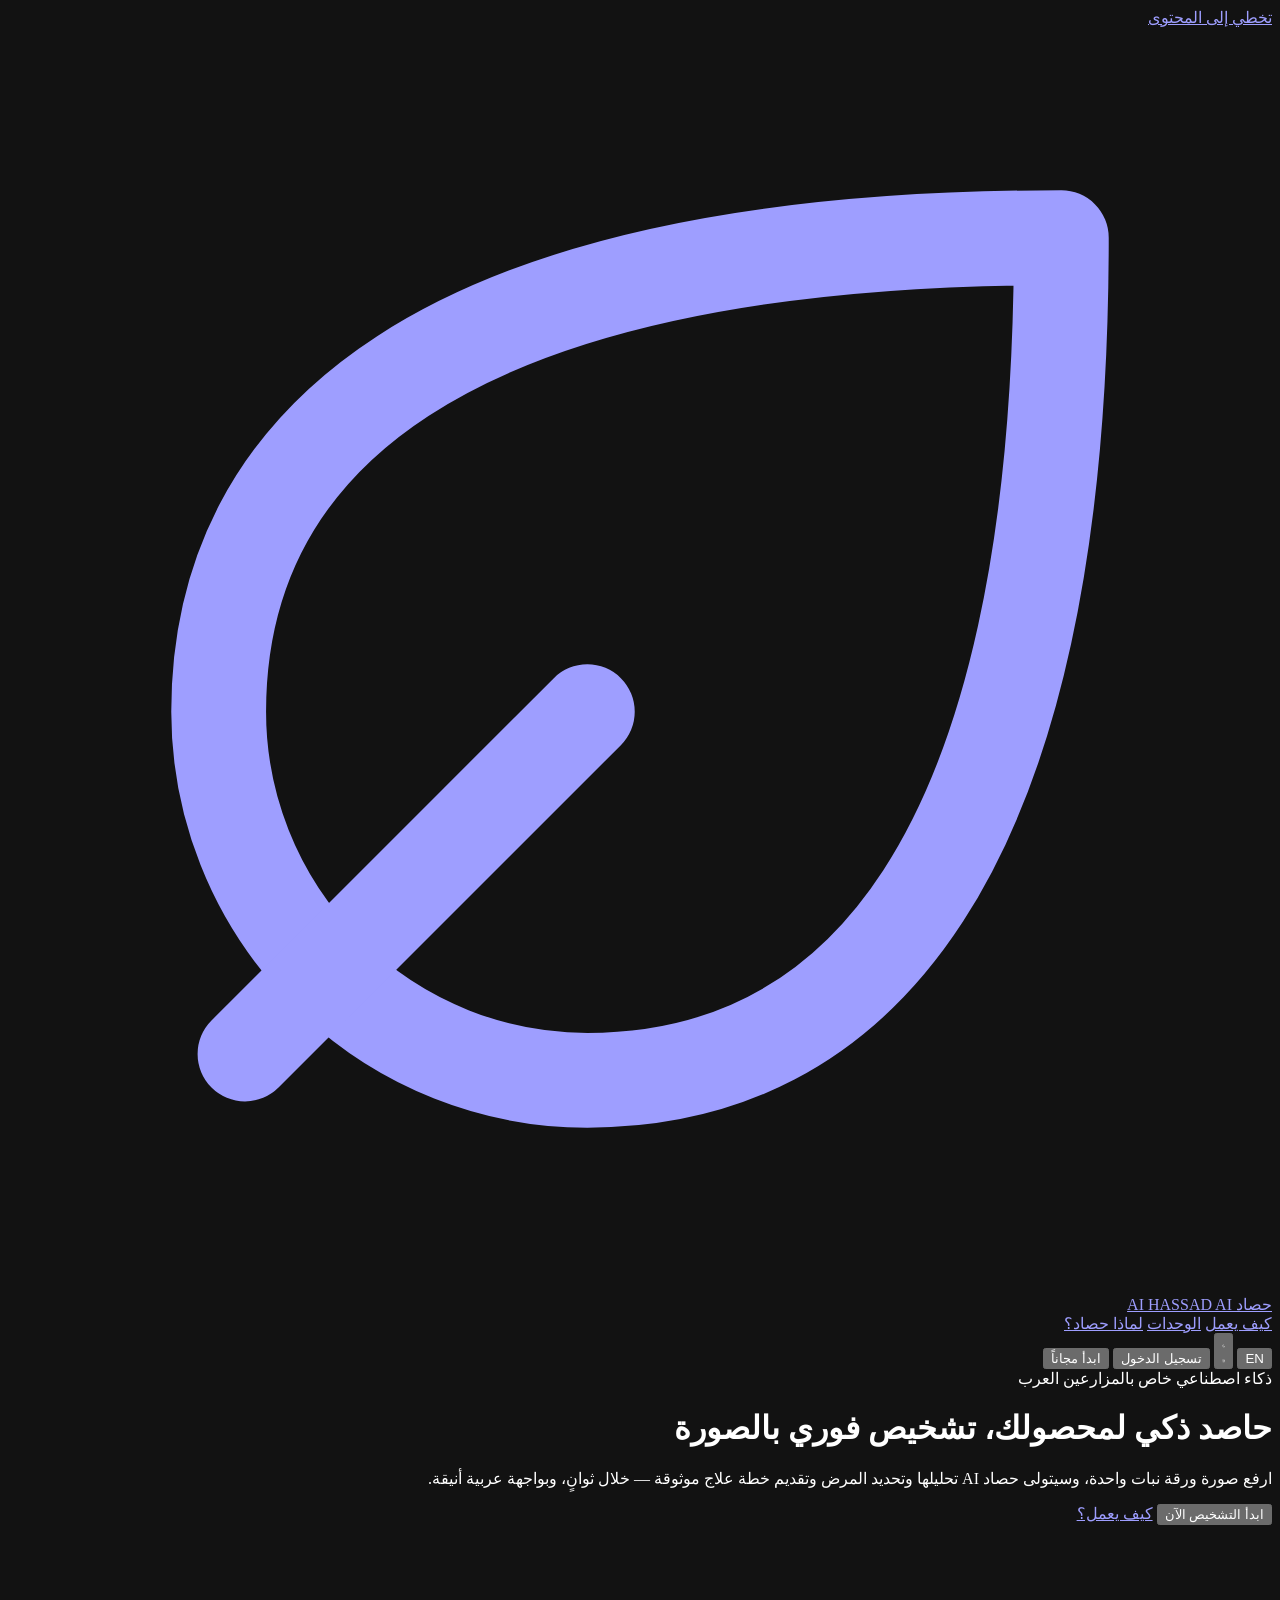
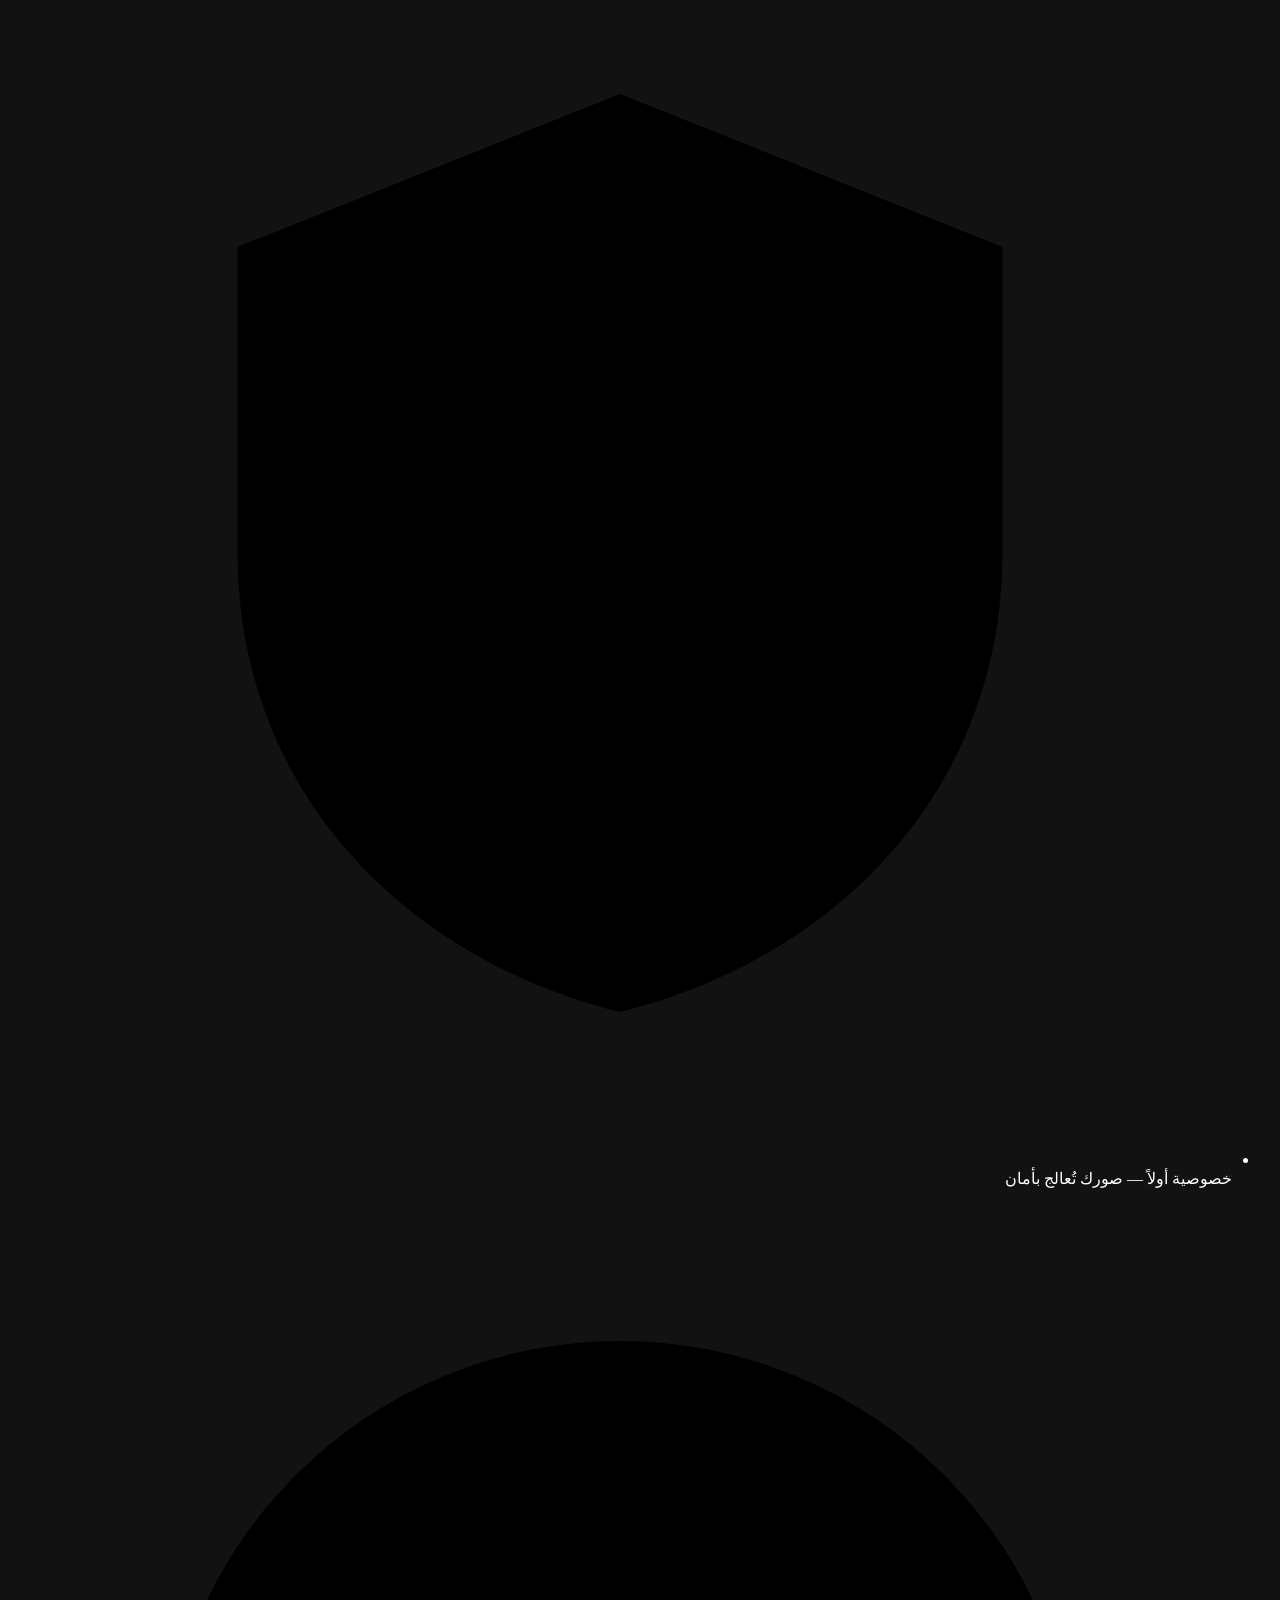
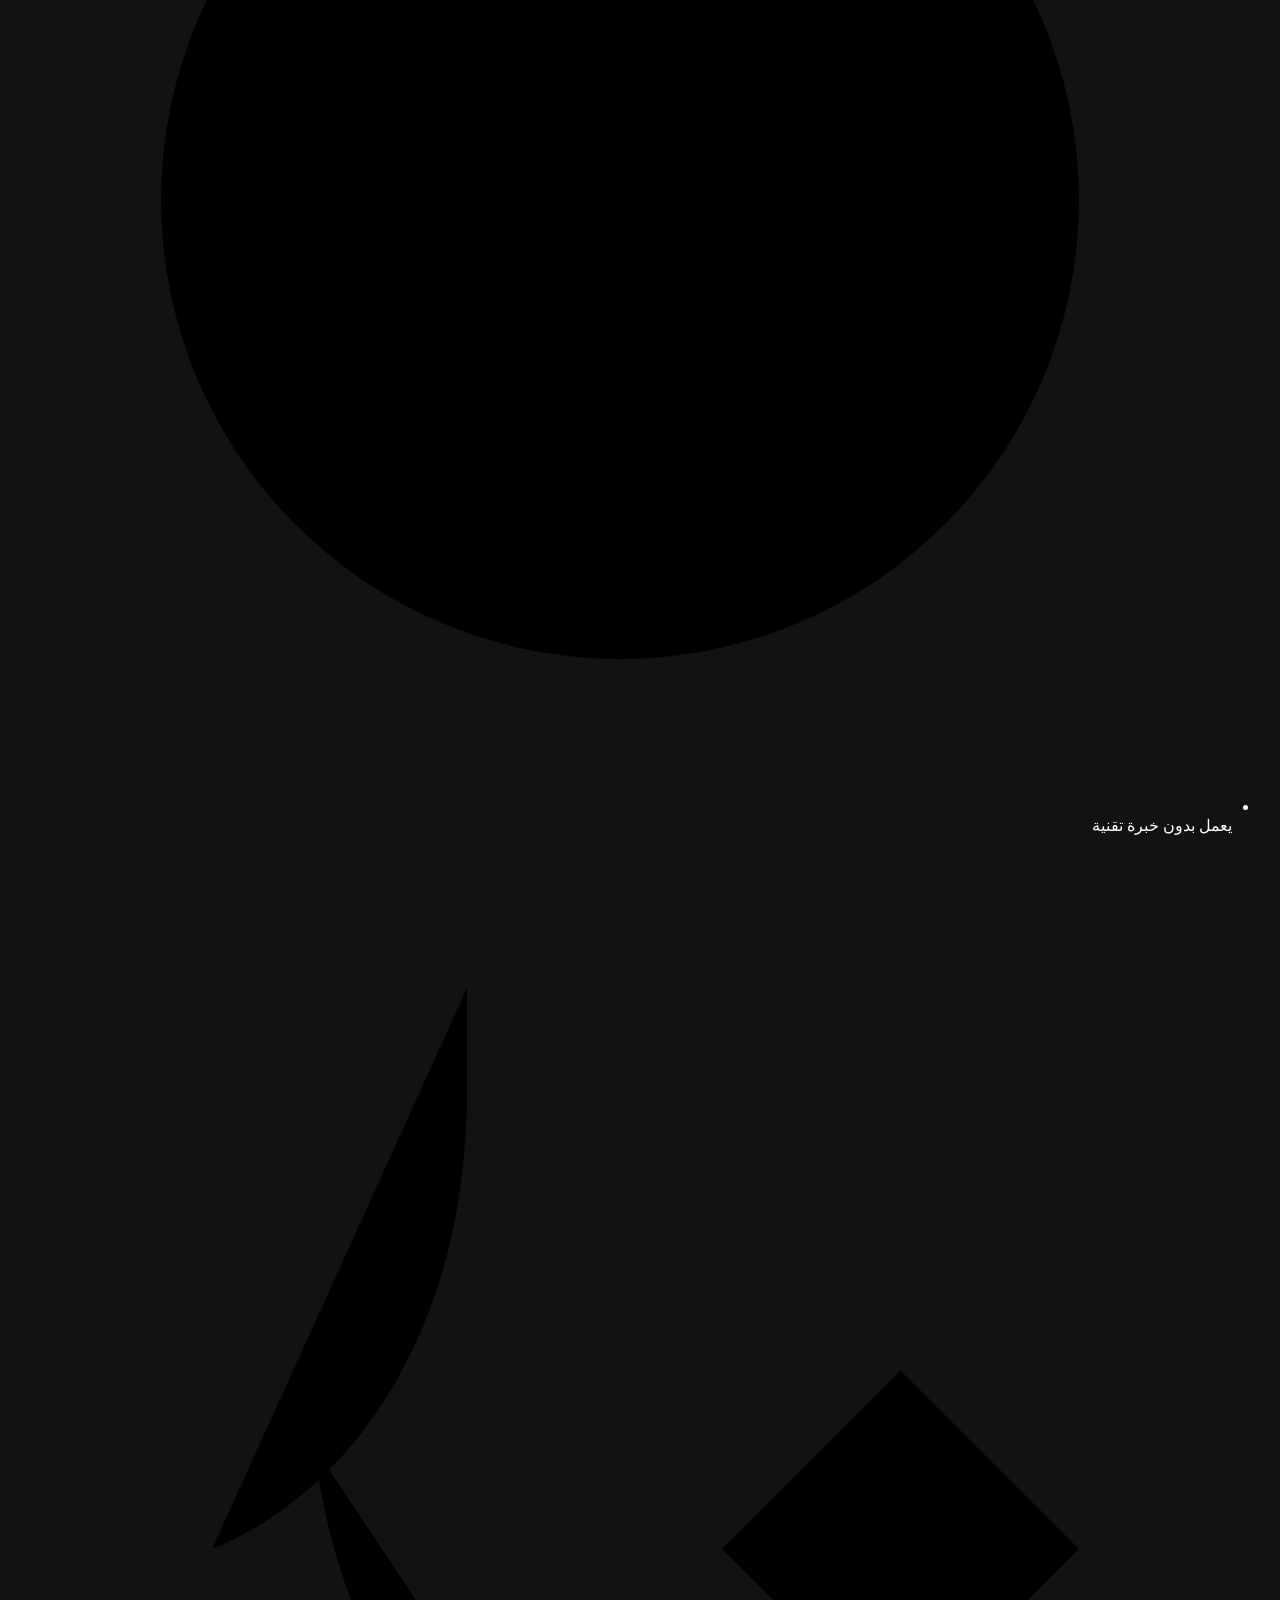
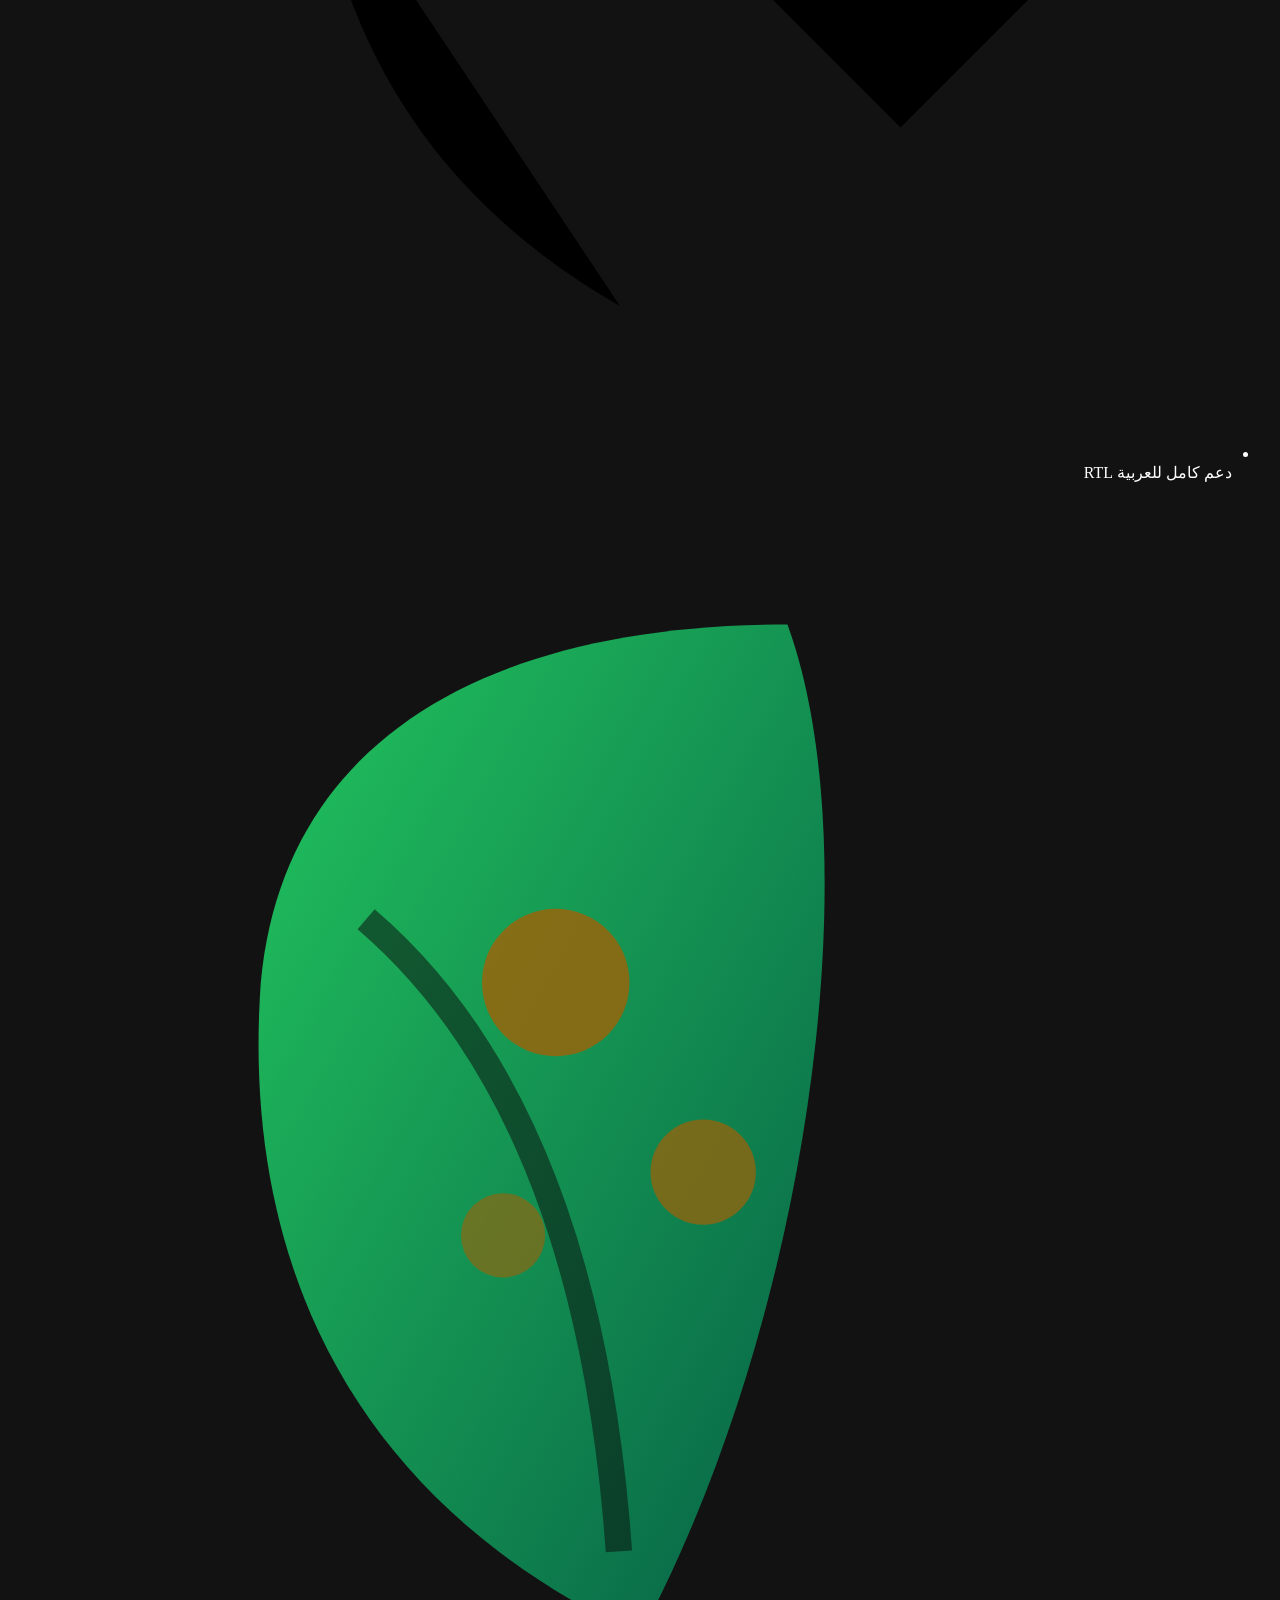
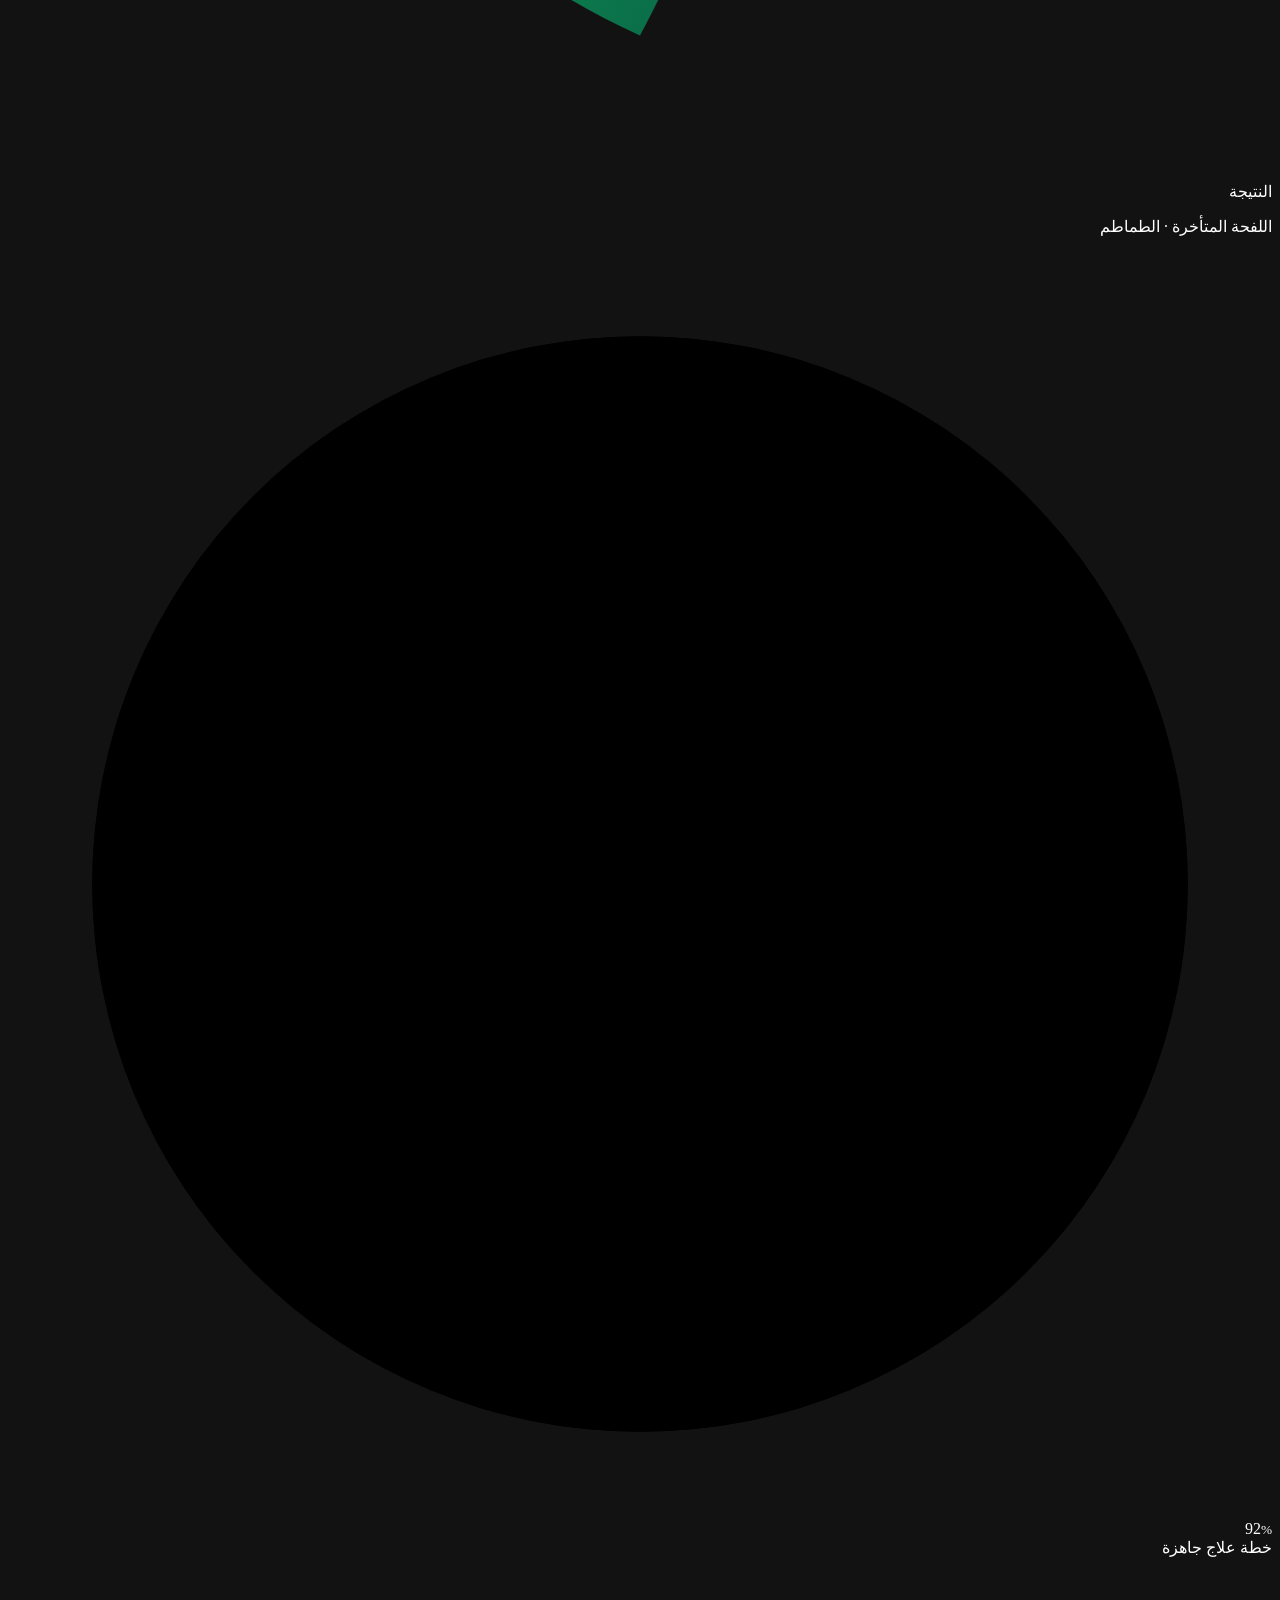
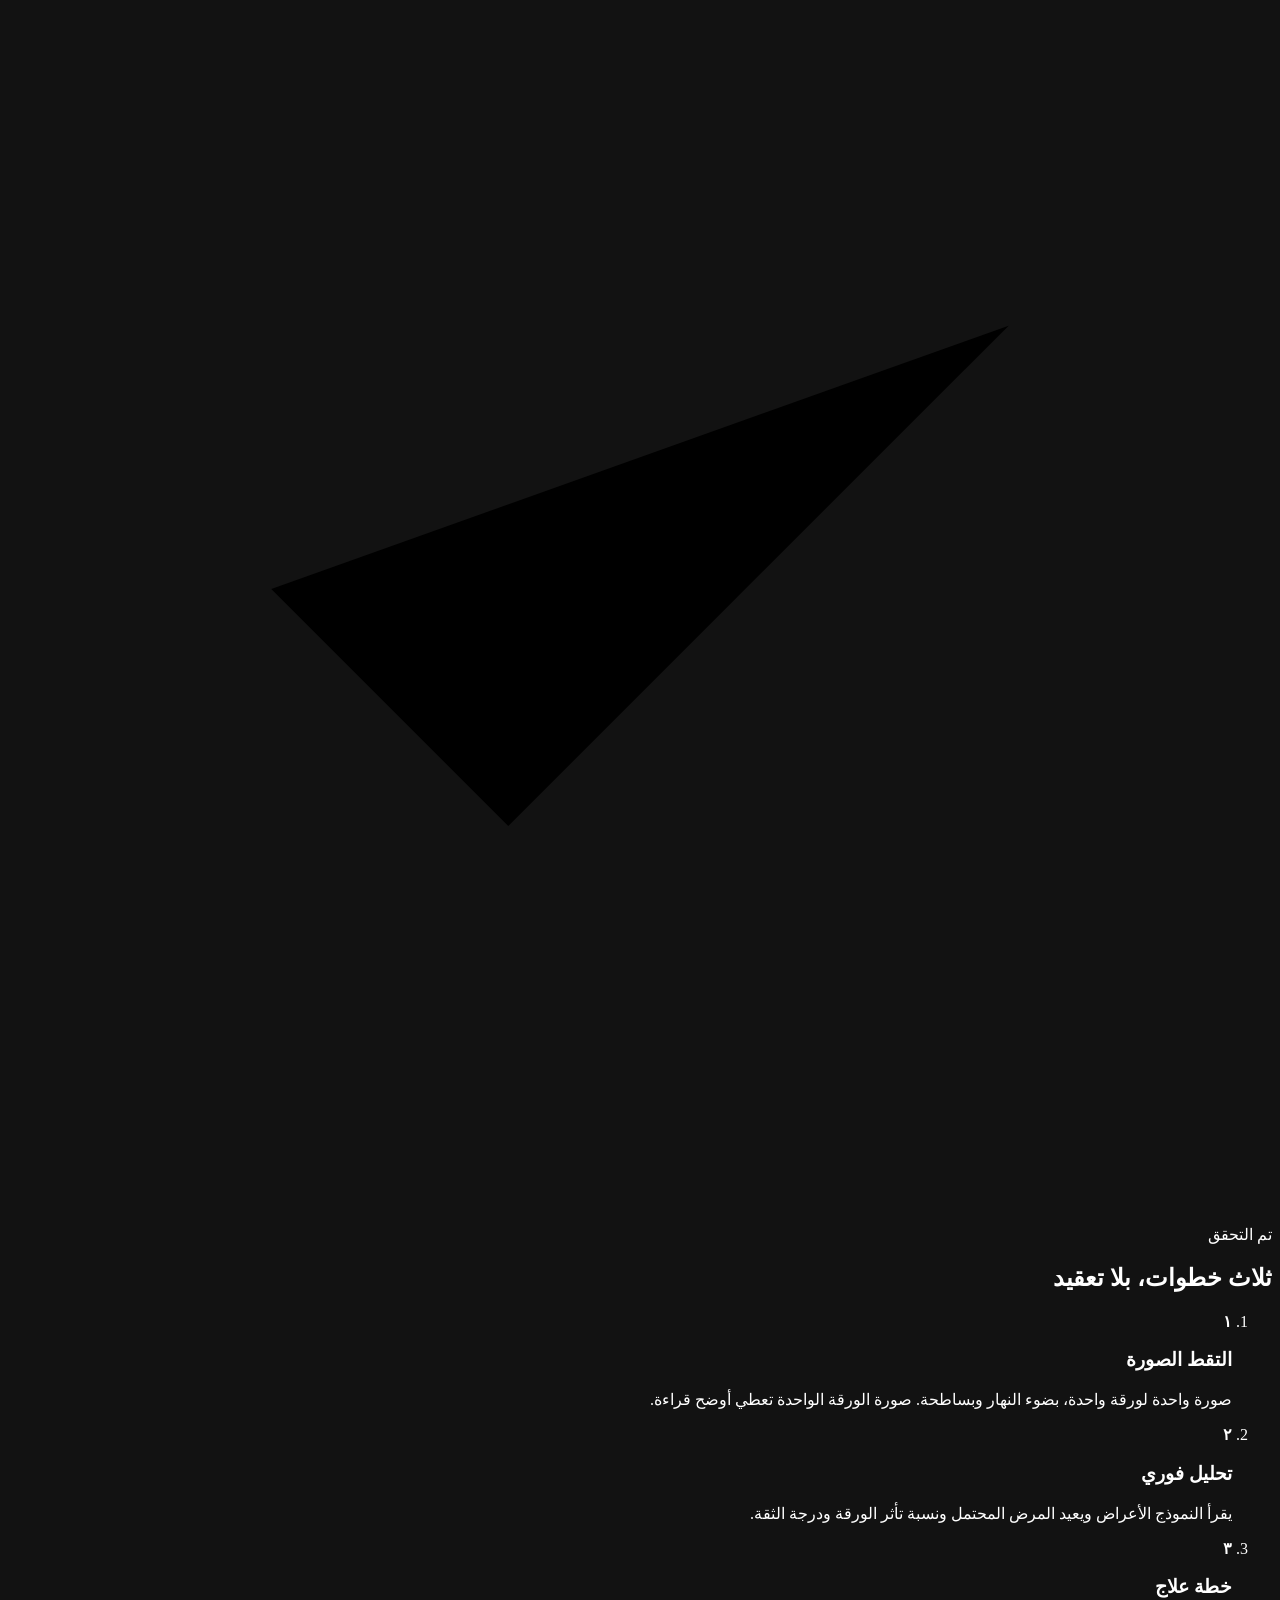
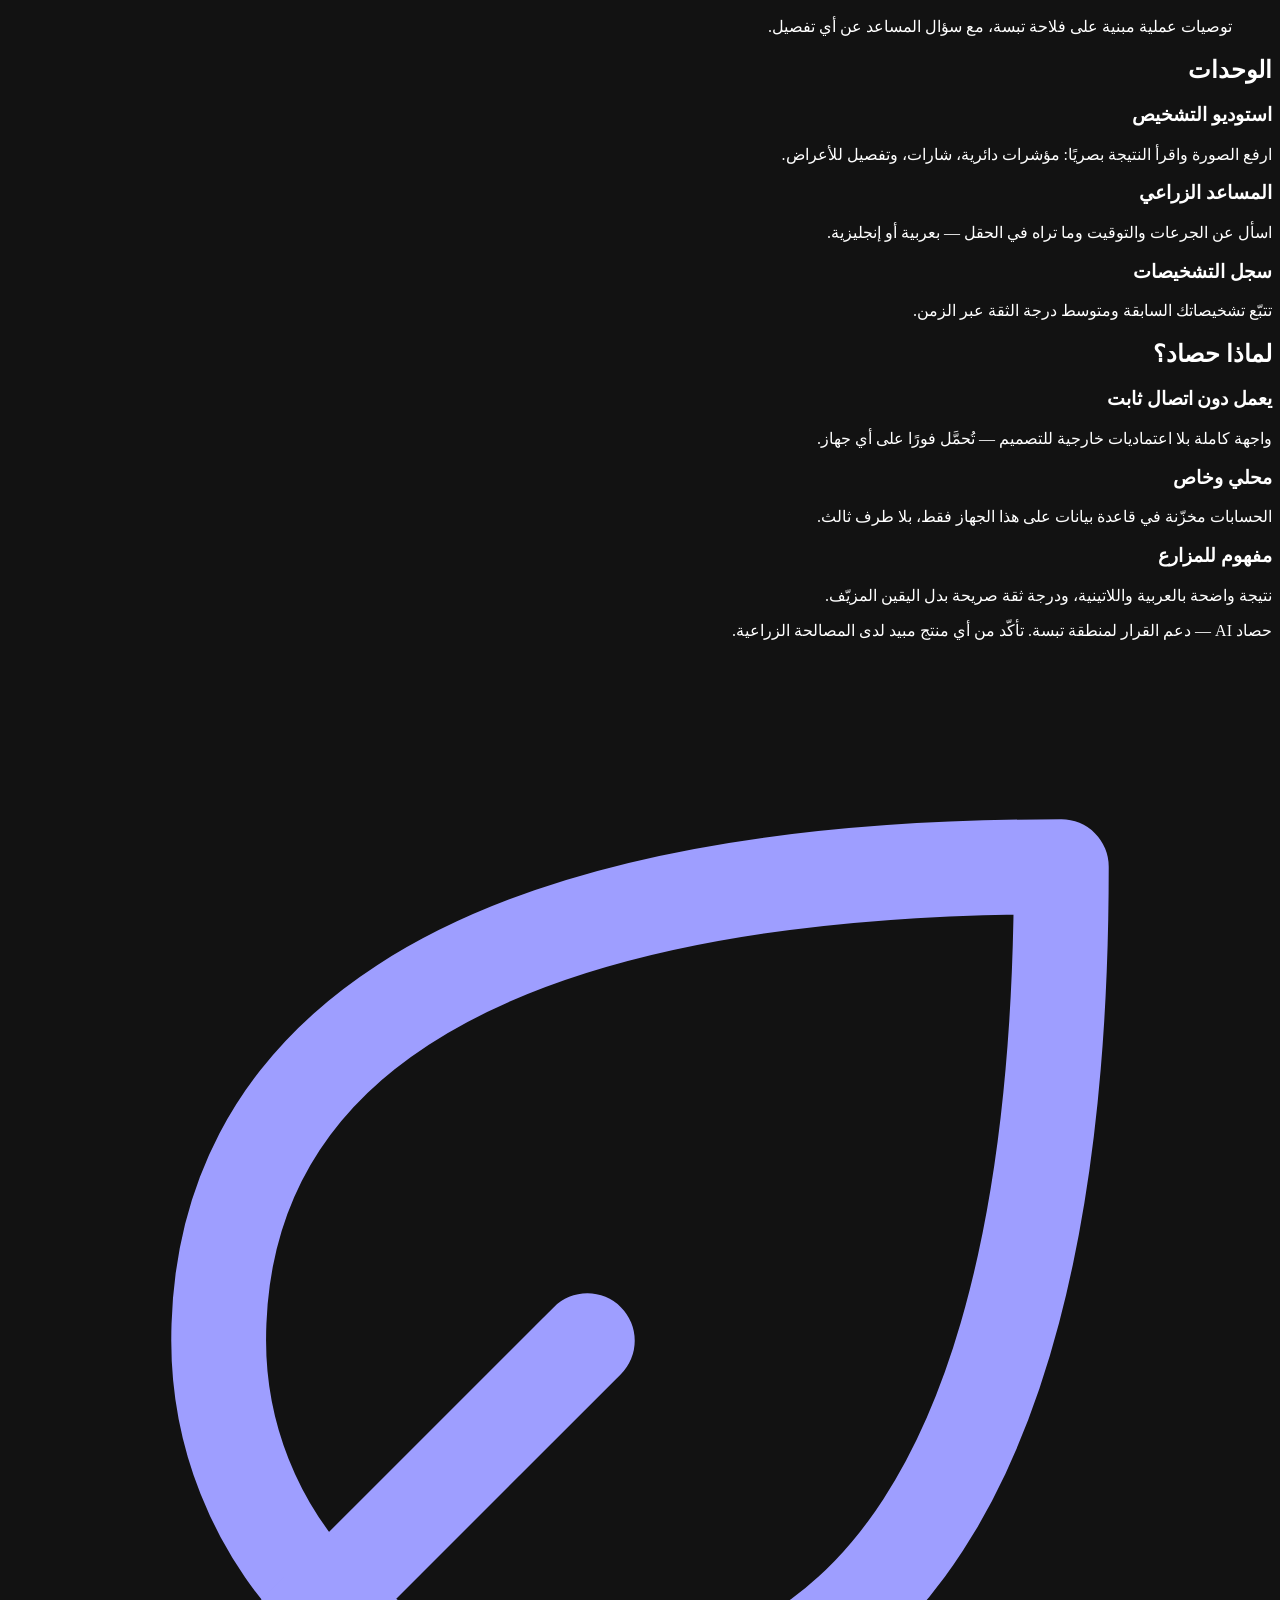
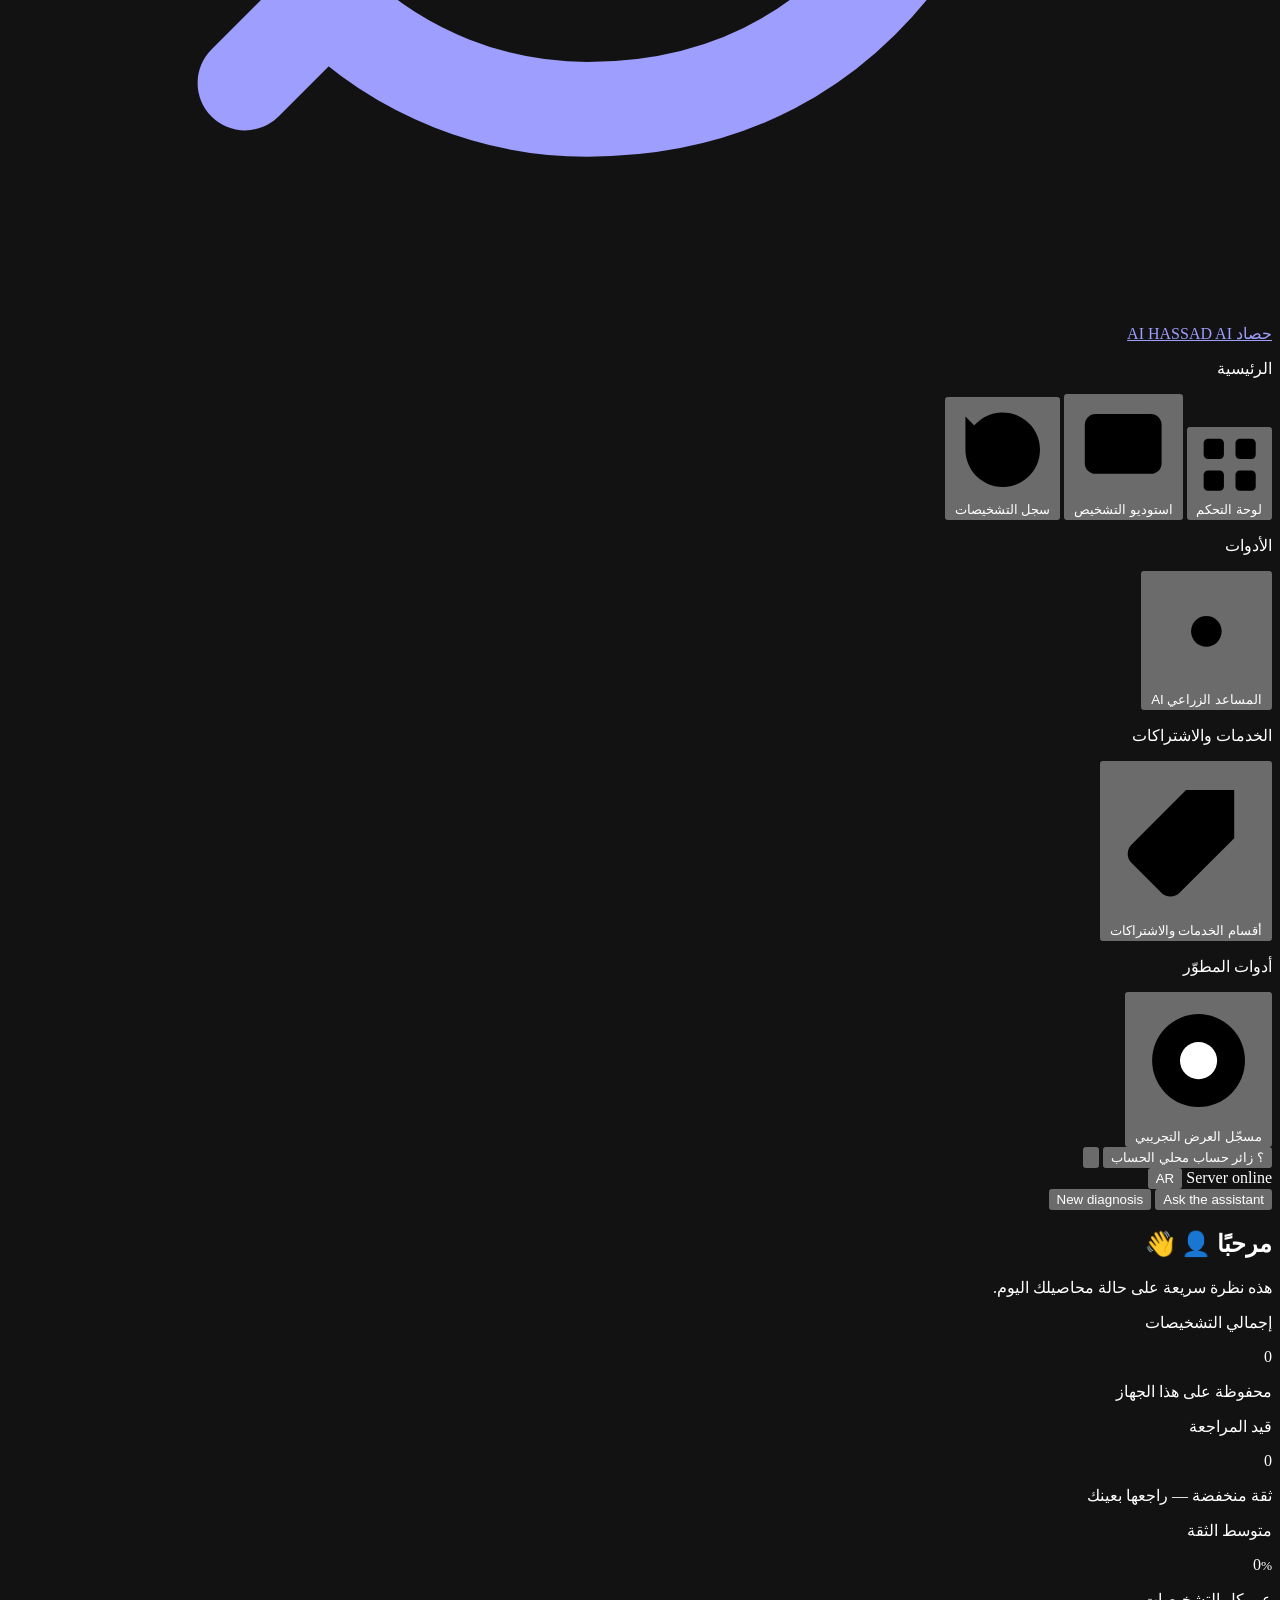
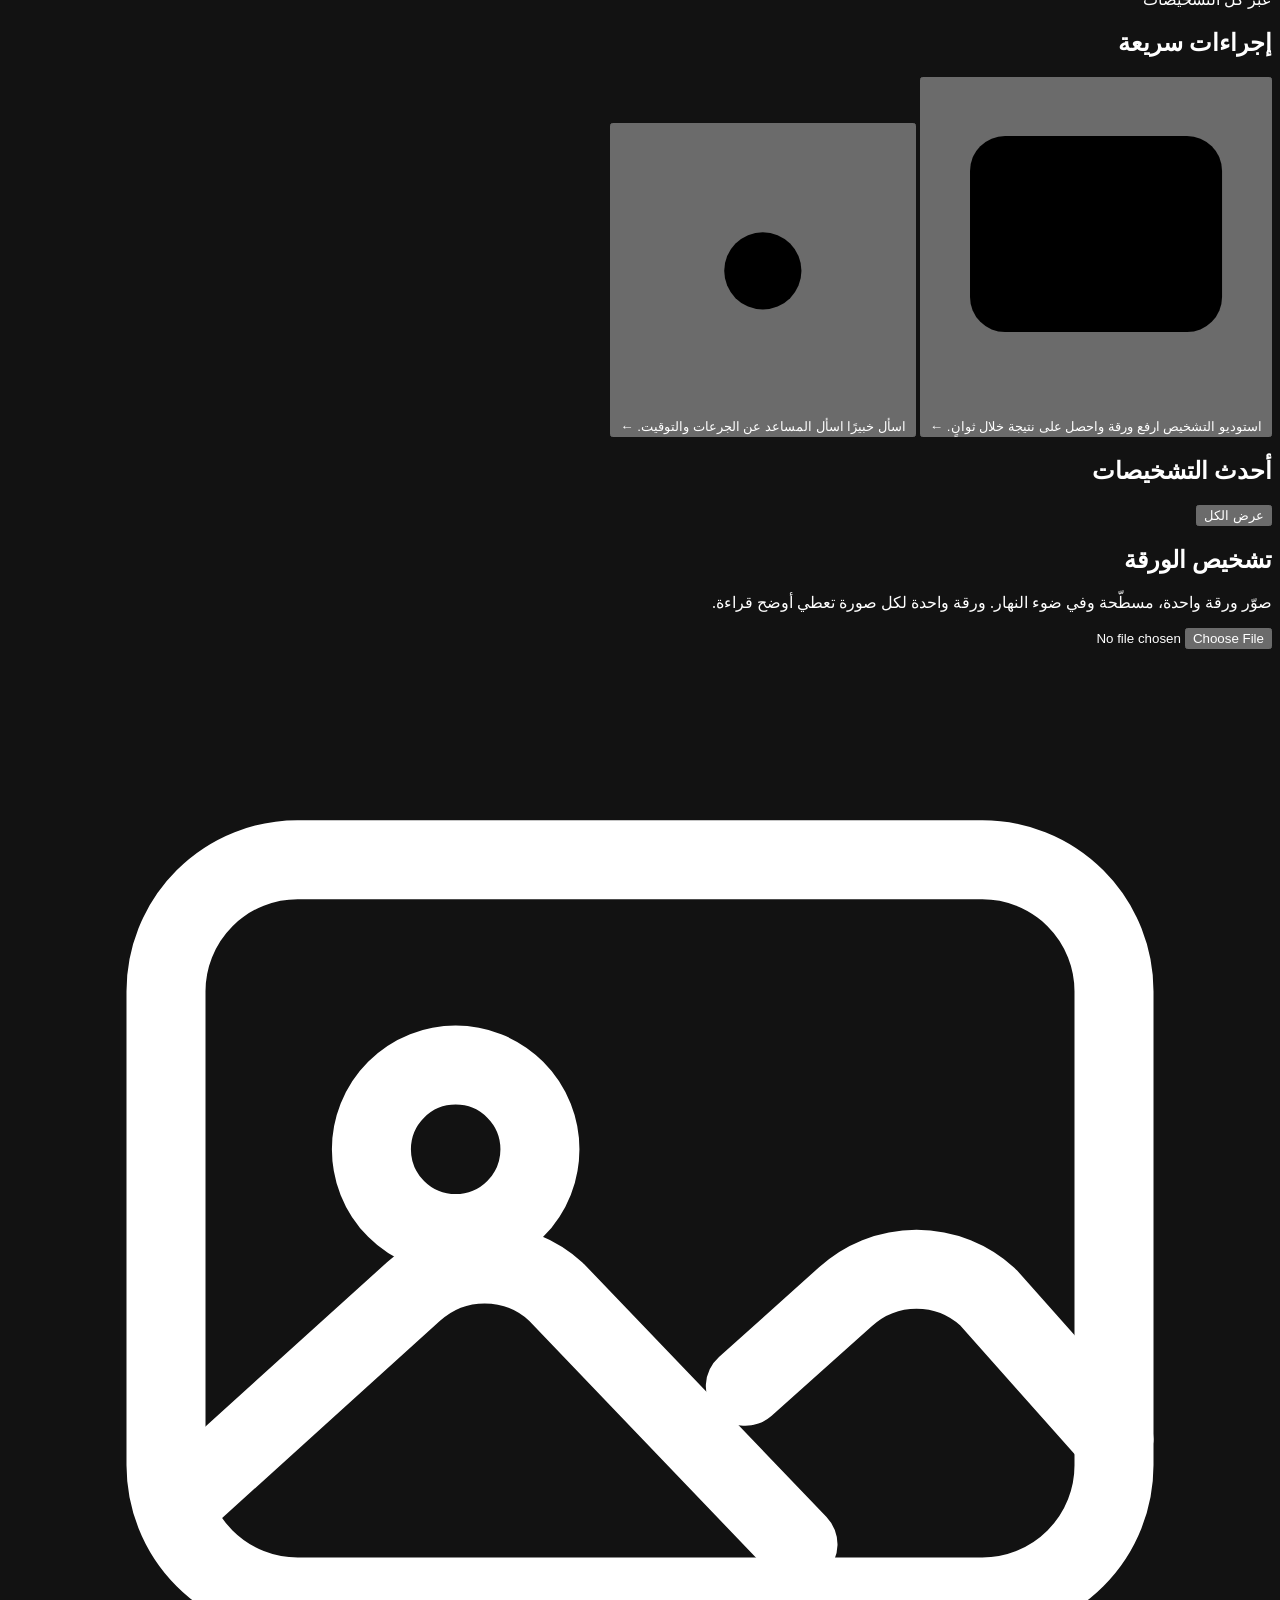
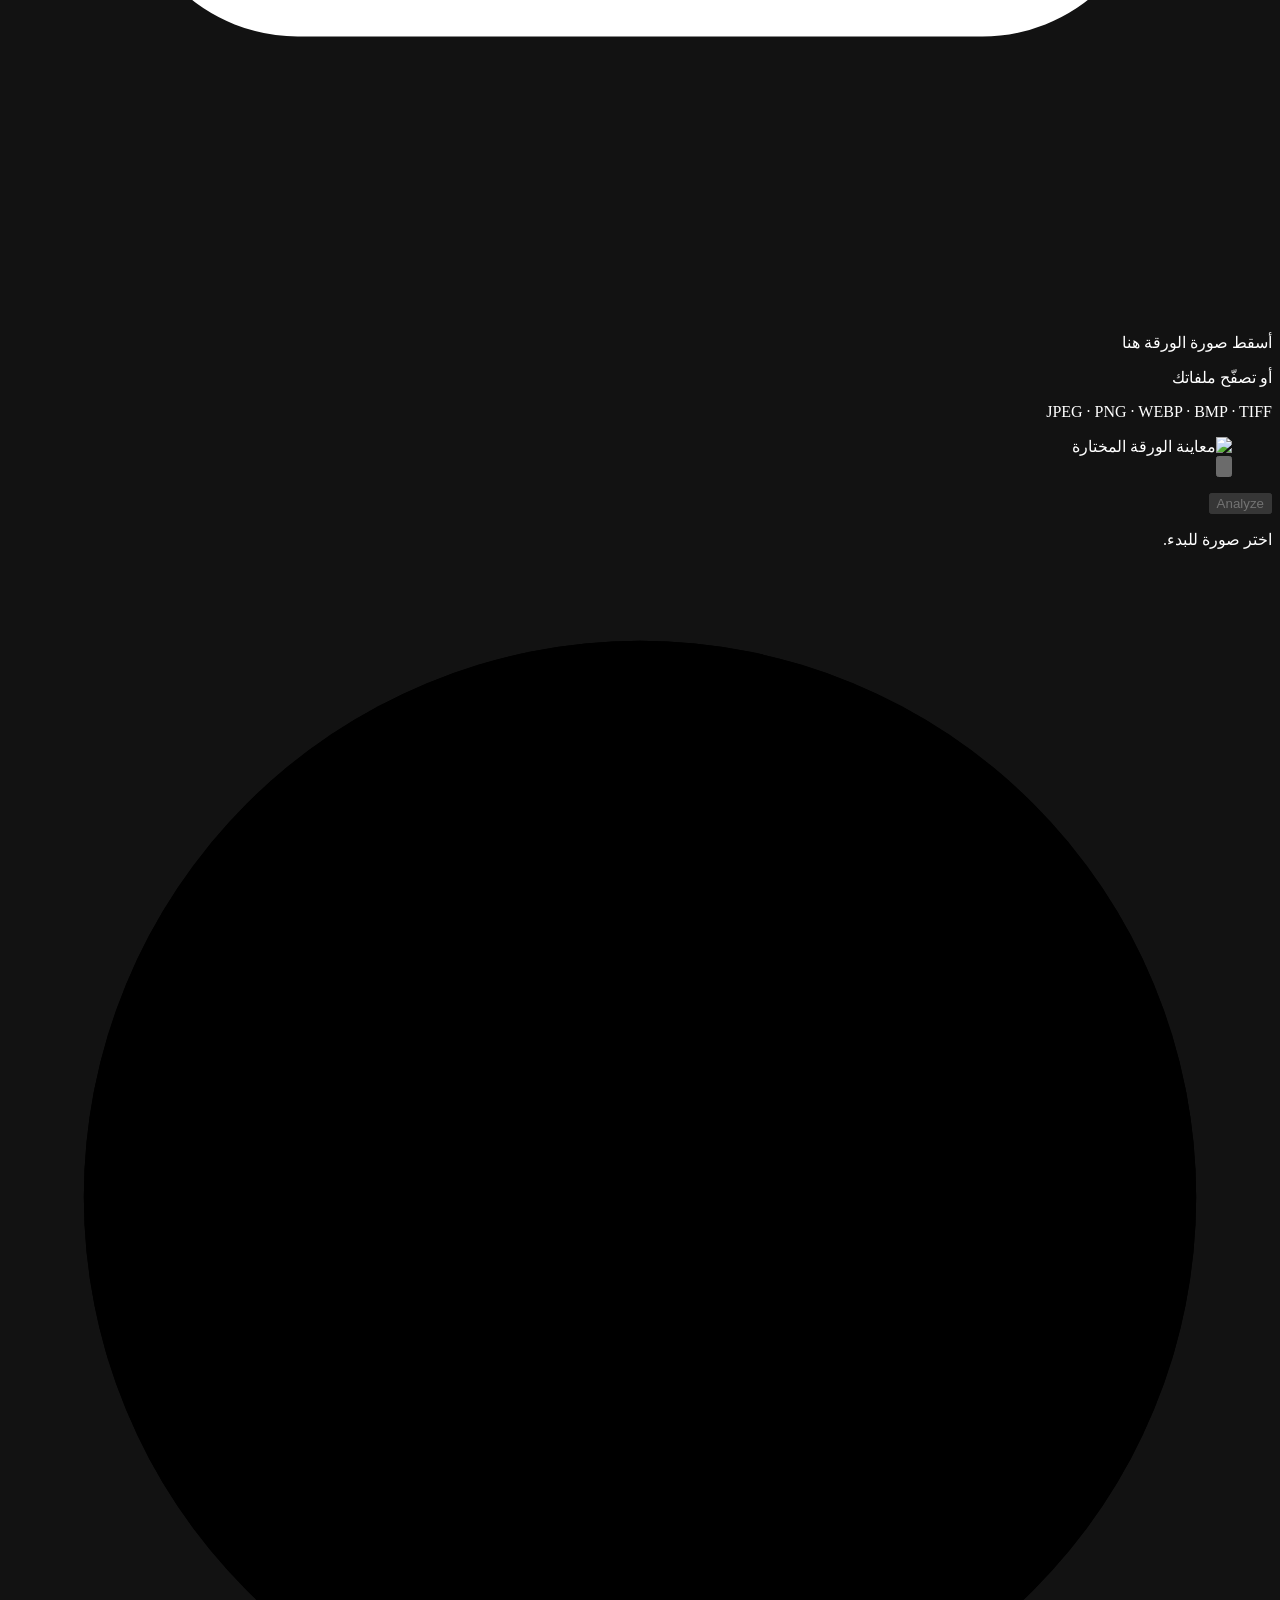
==== commit bba3bdc5: "feat(demo): automated 3-minute video recorder engine Adds a shooting rig that films the REAL interfa" ====
--- a/frontend/index.html
+++ b/frontend/index.html
@@ -247,6 +247,15 @@
       <button type="button" class="snav__item" data-panel-target="pricing">
         <svg viewBox="0 0 24 24" aria-hidden="true"><path d="M3.6 12.4 12 4h7.4v7.4L11 19.8a2 2 0 0 1-2.8 0l-4.6-4.6a2 2 0 0 1 0-2.8Z"/><circle cx="15.4" cy="8.6" r="1.3"/></svg>
         <span data-i18n="nav_pricing">أقسام الخدمات والاشتراكات</span>
+      </button>
+
+      <p class="snav__label" data-i18n="group_dev">أدوات المطوّر</p>
+      <!-- Shooting rig, not a product feature: it films the real interface on
+           a fixed clock and exports whatever the browser can mux. See
+           js/record.js for what it will and will not fabricate. -->
+      <button type="button" class="snav__item" data-panel-target="recorder">
+        <svg viewBox="0 0 24 24" aria-hidden="true"><circle cx="12" cy="12" r="8.5"/><circle cx="12" cy="12" r="3.4" fill="currentColor" stroke="none"/></svg>
+        <span data-i18n="nav_record">مسجّل العرض التجريبي</span>
       </button>
     </nav>
 
@@ -592,7 +601,71 @@
         <p class="pricing-note glass" data-i18n="pricing_note">الأسعار المعروضة تقديرية لأغراض العرض فقط. لا تُخصم أي عملية دفع، وتبقى جميع الخطط مفتوحة ومجاناً.</p>
       </section>
 
+      <!-- ===== Demo recorder panel =============================== -->
+      <section class="panel-view hidden" data-view-panel="recorder" id="rec-panel">
+
+        <header class="panel__head">
+          <div class="panel__lead">
+            <h1 class="panel__title" data-i18n="rec_t">مسجّل العرض التجريبي</h1>
+            <p class="panel__hint" data-i18n="rec_hint">يقيّد الواجهة الحقيقية على ساعة ثابتة مدتها ثلاث دقائق، ثم يصدّر ملف الفيديو. لا يُرسم أي إطار بالكامل: كل ما يظهر هو المنتج نفسه وهو يستجيب.</p>
+          </div>
+          <span class="demo-flag" data-i18n="rec_flag">تسجيل مباشر</span>
+        </header>
+
+        <div class="rec glass">
+
+          <!-- The diagnosis segment needs a photograph it can genuinely send to
+               the model. Nothing is bundled and nothing is generated: the
+               operator supplies the leaf, so the verdict on camera is real. -->
+          <label class="field">
+            <span class="field__label" data-i18n="rec_sample_l">صورة الورقة التي سيشخّصها العرض</span>
+            <input type="file" id="rec-sample" accept="image/jpeg,image/png,image/webp,image/bmp,image/tiff">
+            <span class="rec__file" id="rec-sample-name"></span>
+          </label>
+
+          <ol class="rec__steps">
+            <li data-i18n="rec_step1">اختر تبويب هذه الصفحة في نافذة مشاركة الشاشة التي يفتحها المتصفح.</li>
+            <li data-i18n="rec_step2">أبعد يدك عن الفأرة: الجدول زمني يتحرّك وحده طوال الثلاث دقائق.</li>
+            <li data-i18n="rec_step3">لإنهاء مبكر اضغط Escape أو زر الإيقاف — سيُحفظ ما سُجّل حتى اللحظة.</li>
+          </ol>
+
+          <div class="rec__bar">
+            <button type="button" class="btn btn--primary" id="rec-start" disabled>
+              <span class="btn__text" data-i18n="rec_start">ابدأ تسجيل عرض ٣ دقائق</span>
+            </button>
+            <button type="button" class="btn btn--ghost hidden" id="rec-stop">
+              <span class="btn__text" data-i18n="rec_stop">إيقاف مبكر</span>
+            </button>
+            <span class="rec__time" id="rec-elapsed">00:00 / 03:00</span>
+          </div>
+
+          <p class="rec__seg" id="rec-seg" aria-live="polite"></p>
+          <p class="form__status" id="rec-status" role="status" aria-live="polite"></p>
+
+          <div class="rec__out hidden" id="rec-out">
+            <a class="btn btn--glow" id="rec-download" href="#" download>
+              <span class="btn__text" data-i18n="rec_download">تنزيل الفيديو</span>
+            </a>
+            <p class="rec__meta">
+              <span class="pill pill--check"><i class="pill__dot"></i><span id="rec-out-format">MP4</span></span>
+              <span class="rec__size" id="rec-out-size">—</span>
+            </p>
+          </div>
+
+          <p class="rec__note" data-i18n="rec_note">يحتاج التسجيل إلى ثلاث دقائق حقيقية — التسجيل يحدث بالزمن الحقيقي ولا يمكن تسريعه. يُصدَّر MP4 إذا كان المتصفح يدعمه، وإلا WebM.</p>
+        </div>
+      </section>
+
     </main>
+
+    <!-- ---------- Call to action --------------------------------------
+         The closing beat of the demo lands here, so it is real page content
+         rather than a caption drawn over the recording. -->
+    <section class="appcta" id="app-cta">
+      <p class="appcta__line" data-i18n="cta_tag">نحمي المحصول، ونمكّن المزارع، ونؤمّن السلامة الغذائية.</p>
+      <a class="appcta__src" href="https://github.com/sajedkhalil2010-lgtm/Hassad-ai"
+         target="_blank" rel="noopener noreferrer" data-i18n="cta_source">الشيفرة المصدرية على GitHub</a>
+    </section>
   </div>
 </div>
 
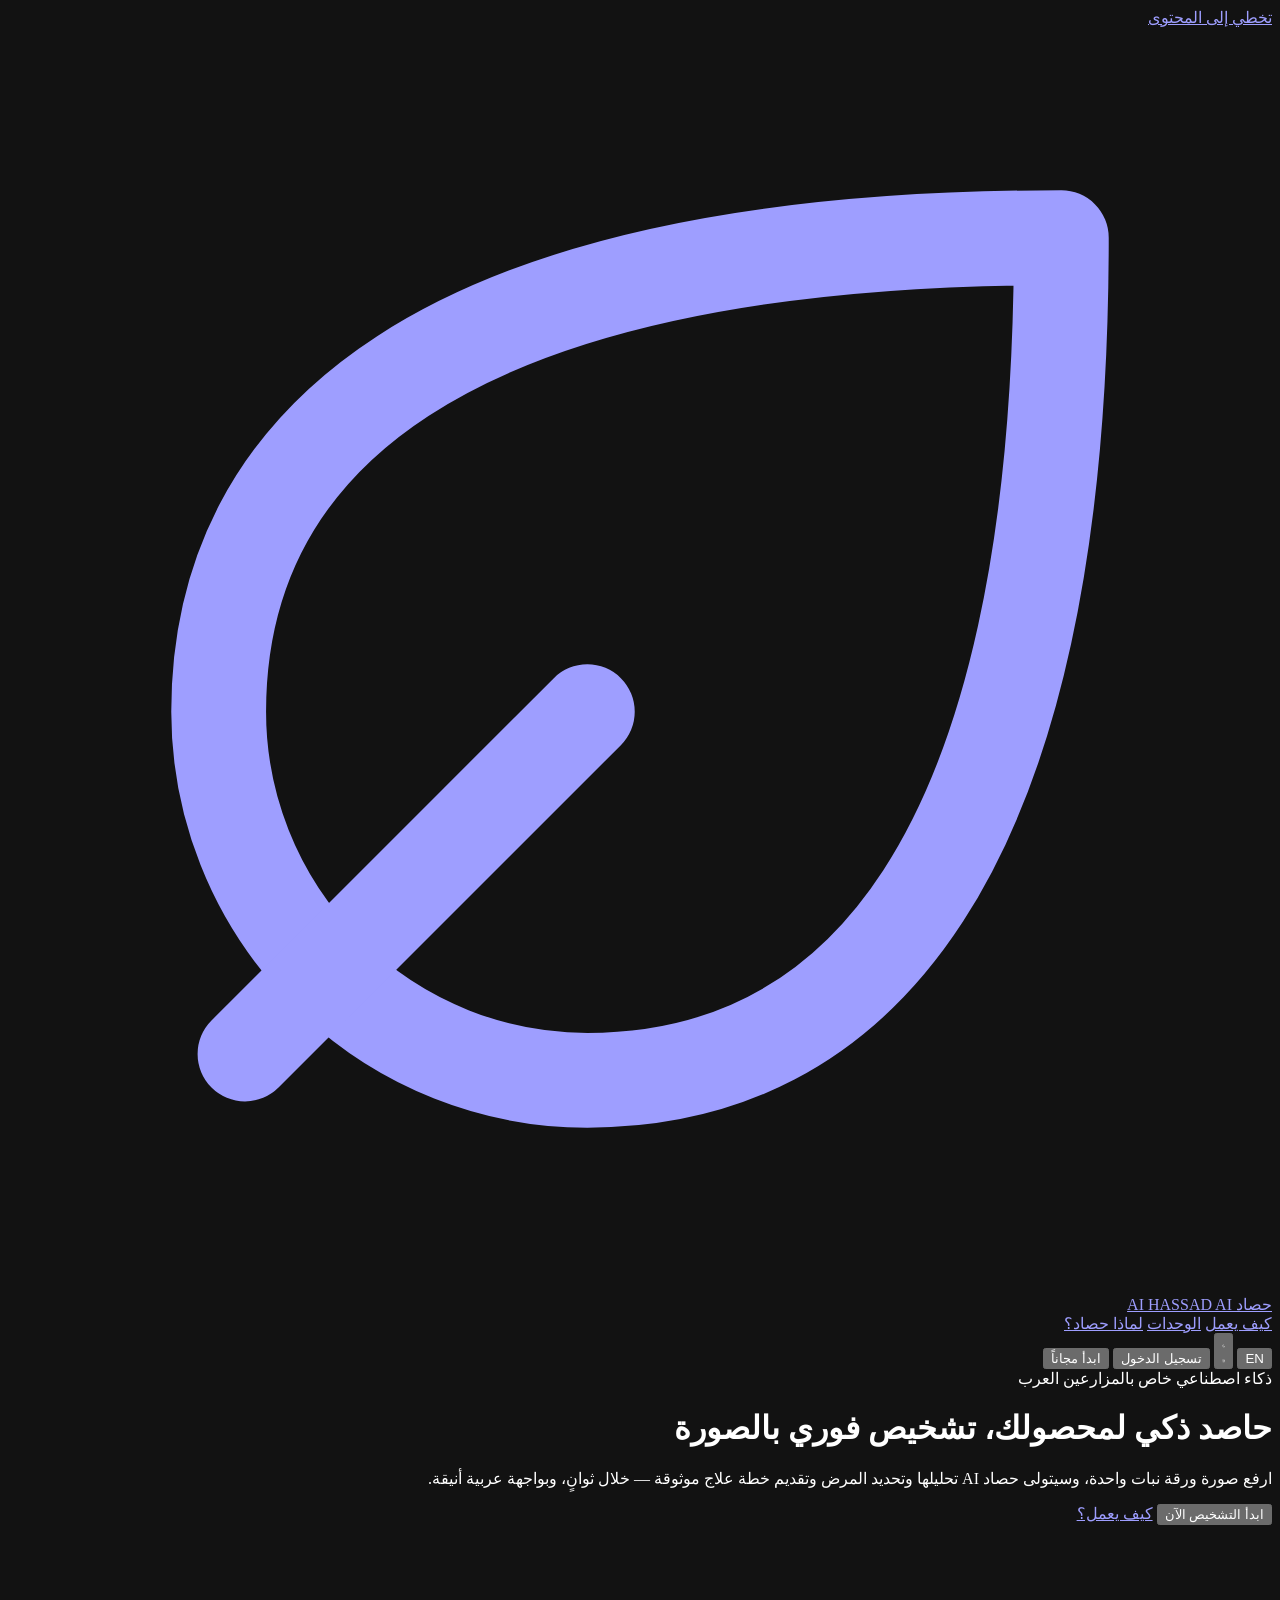
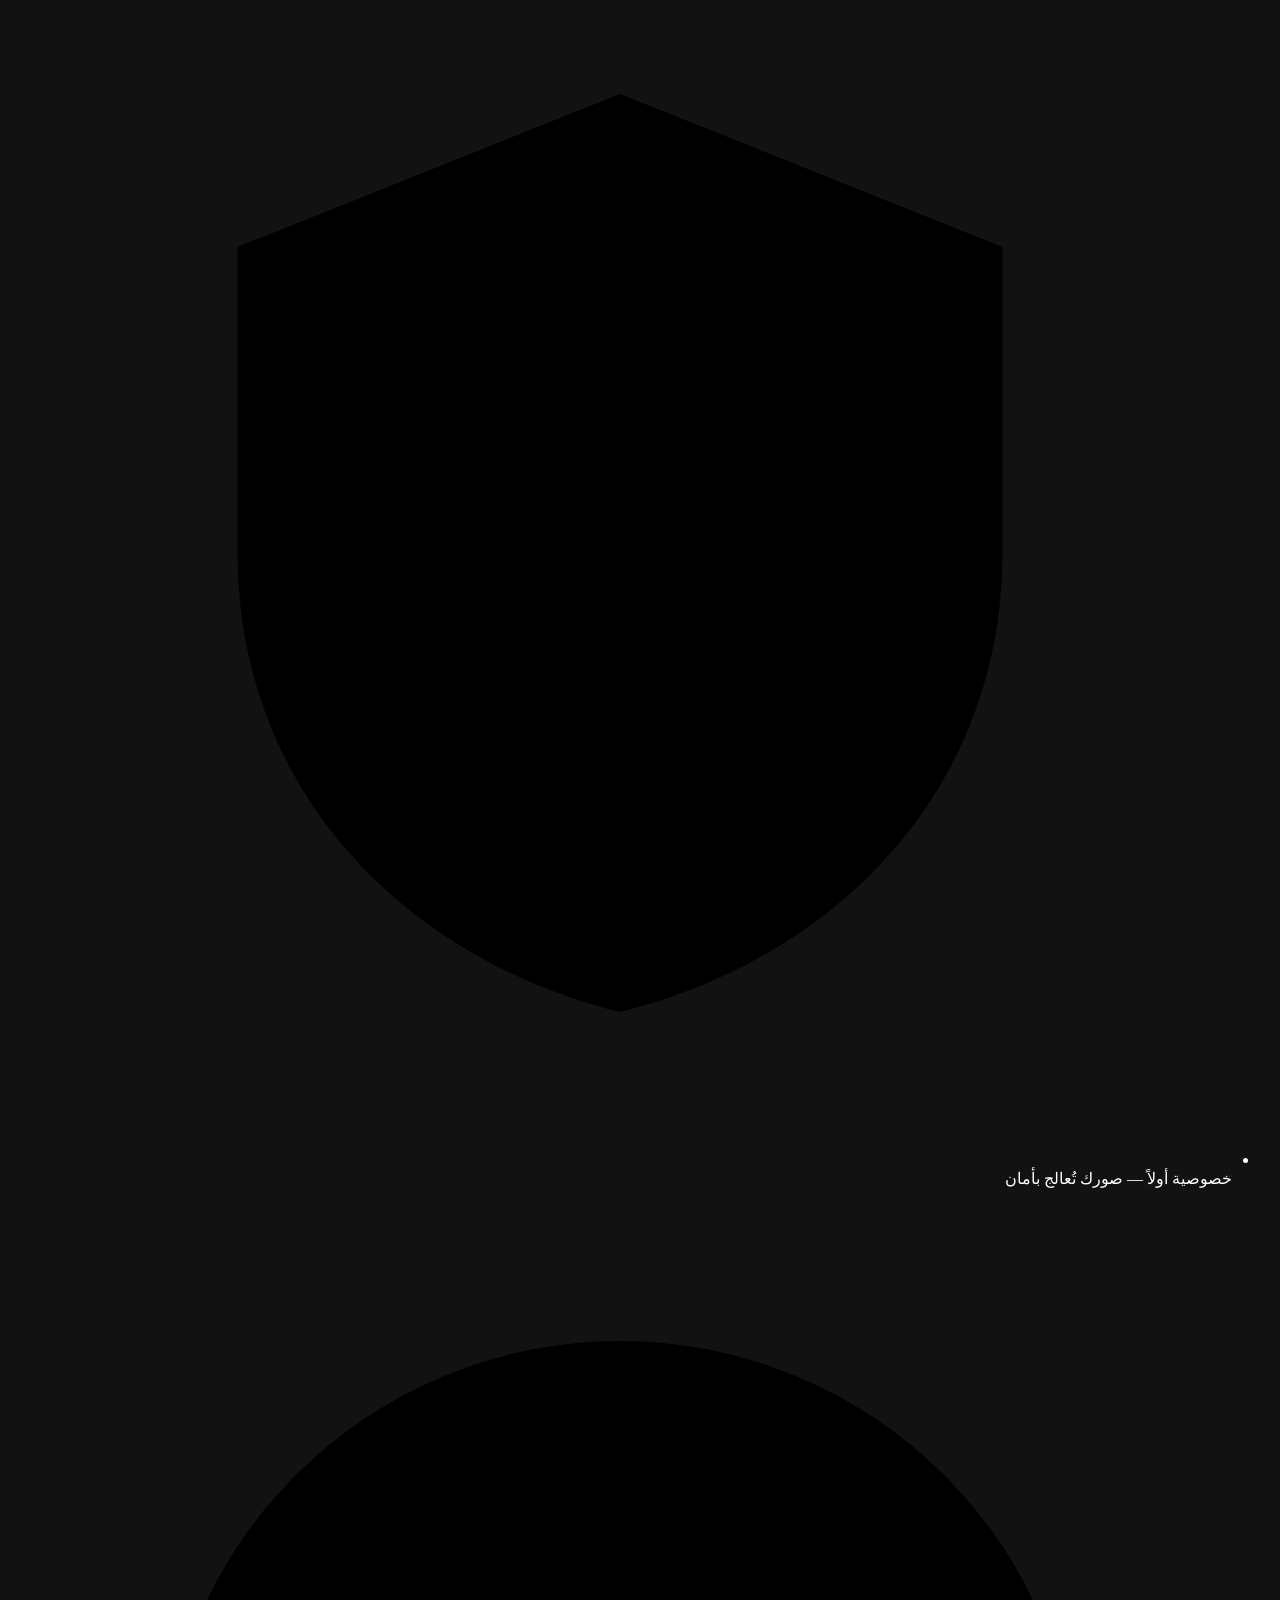
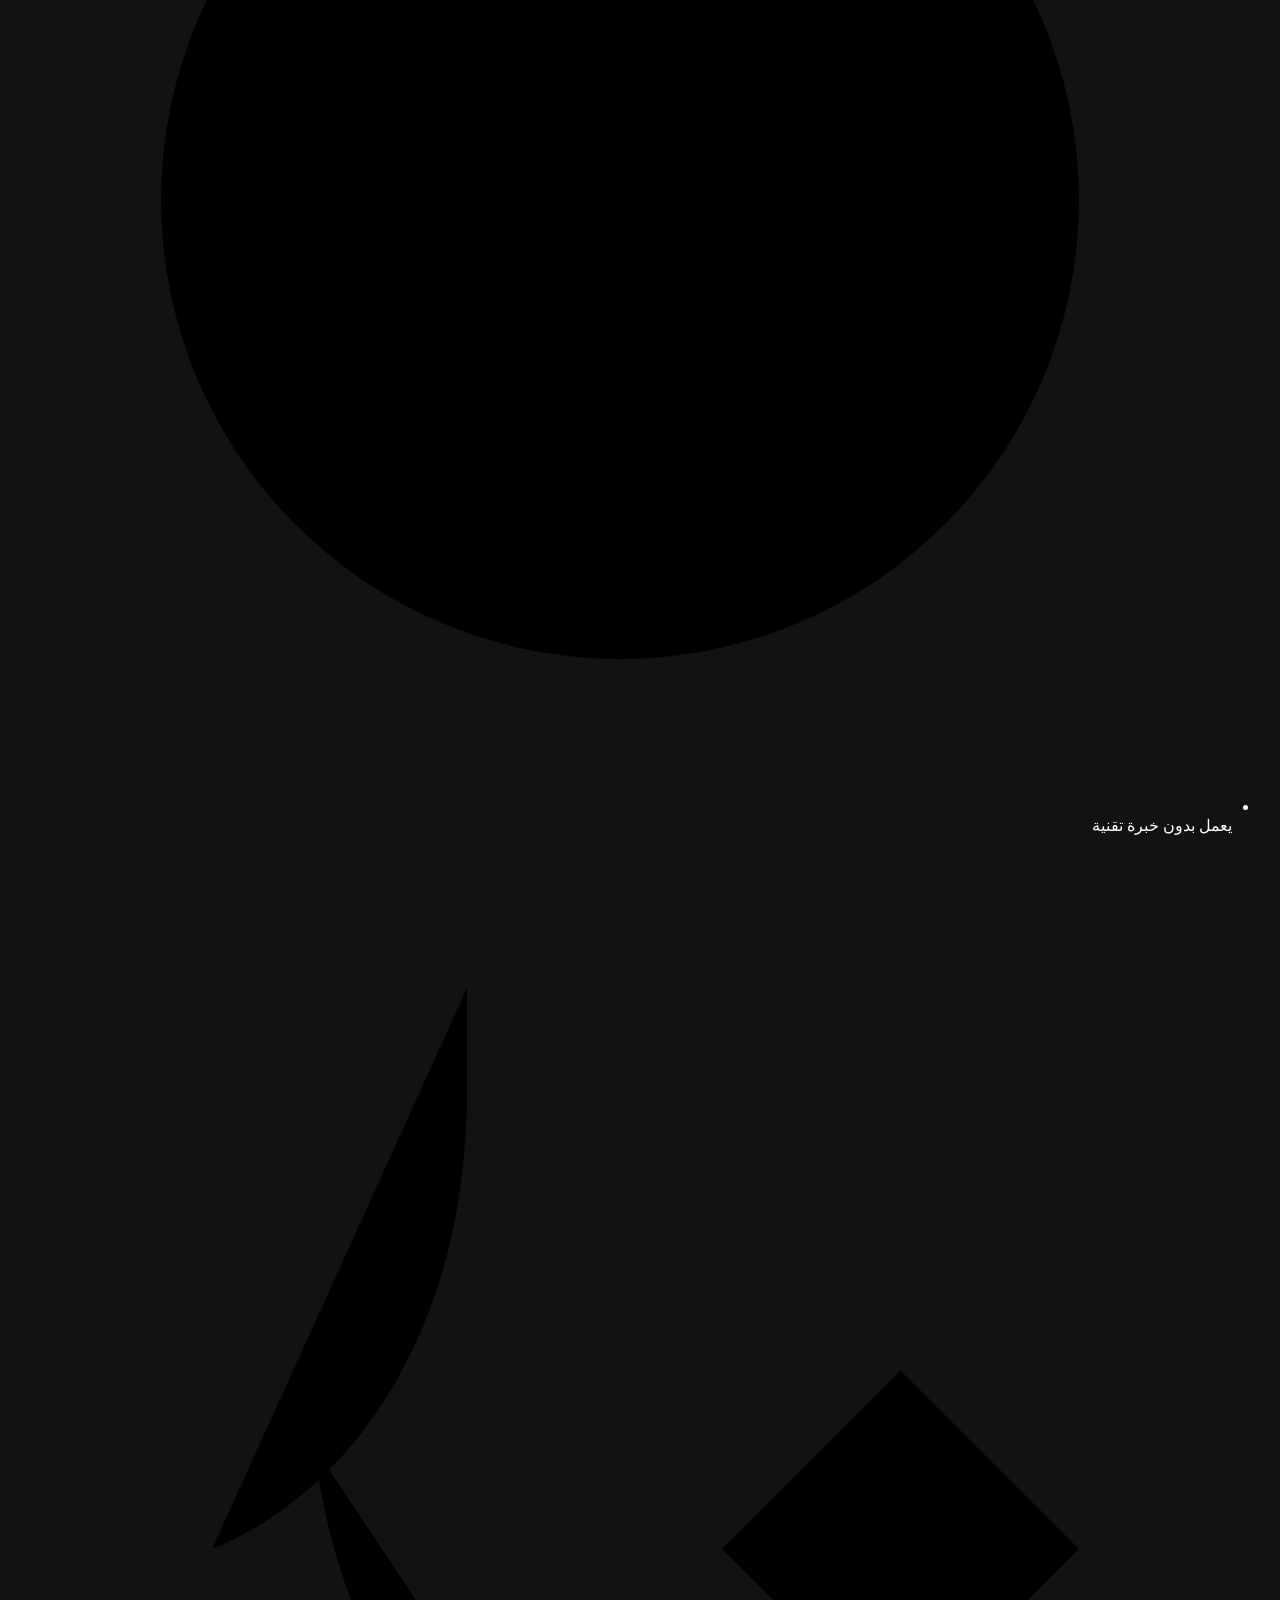
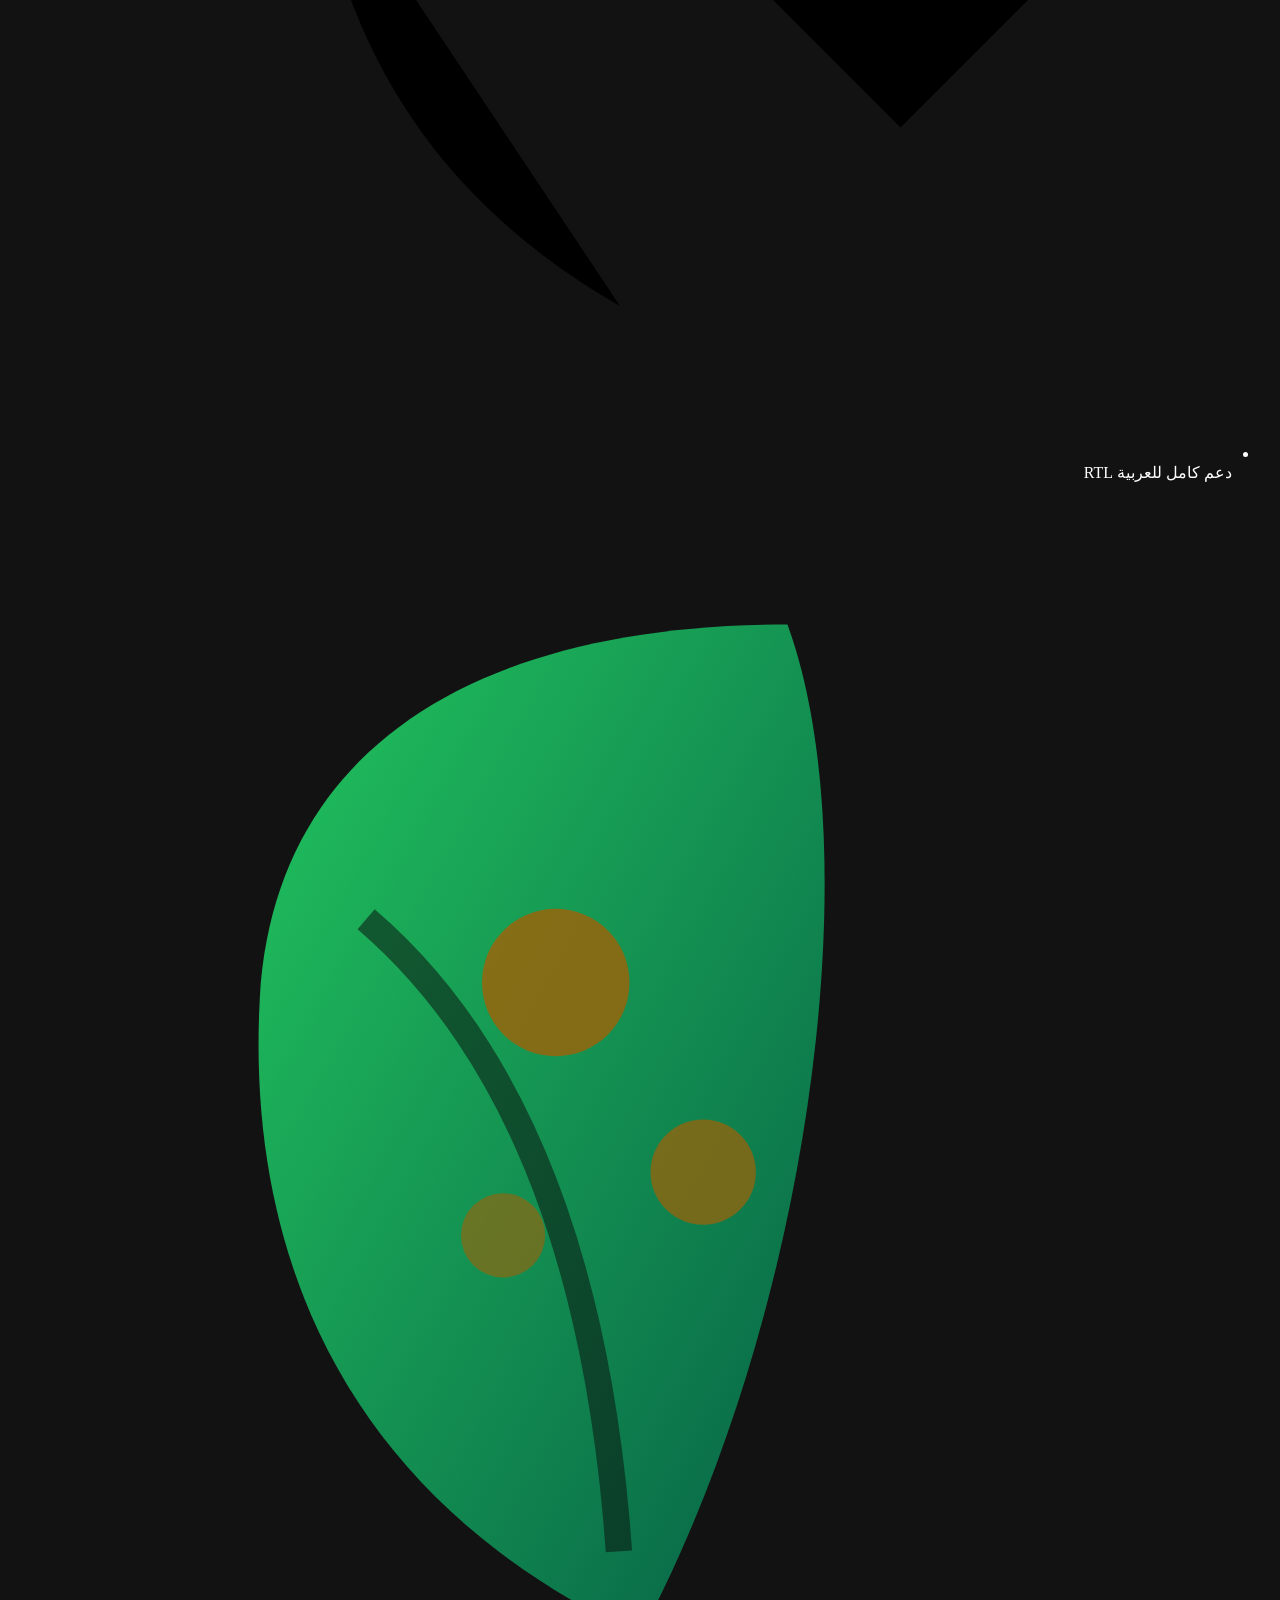
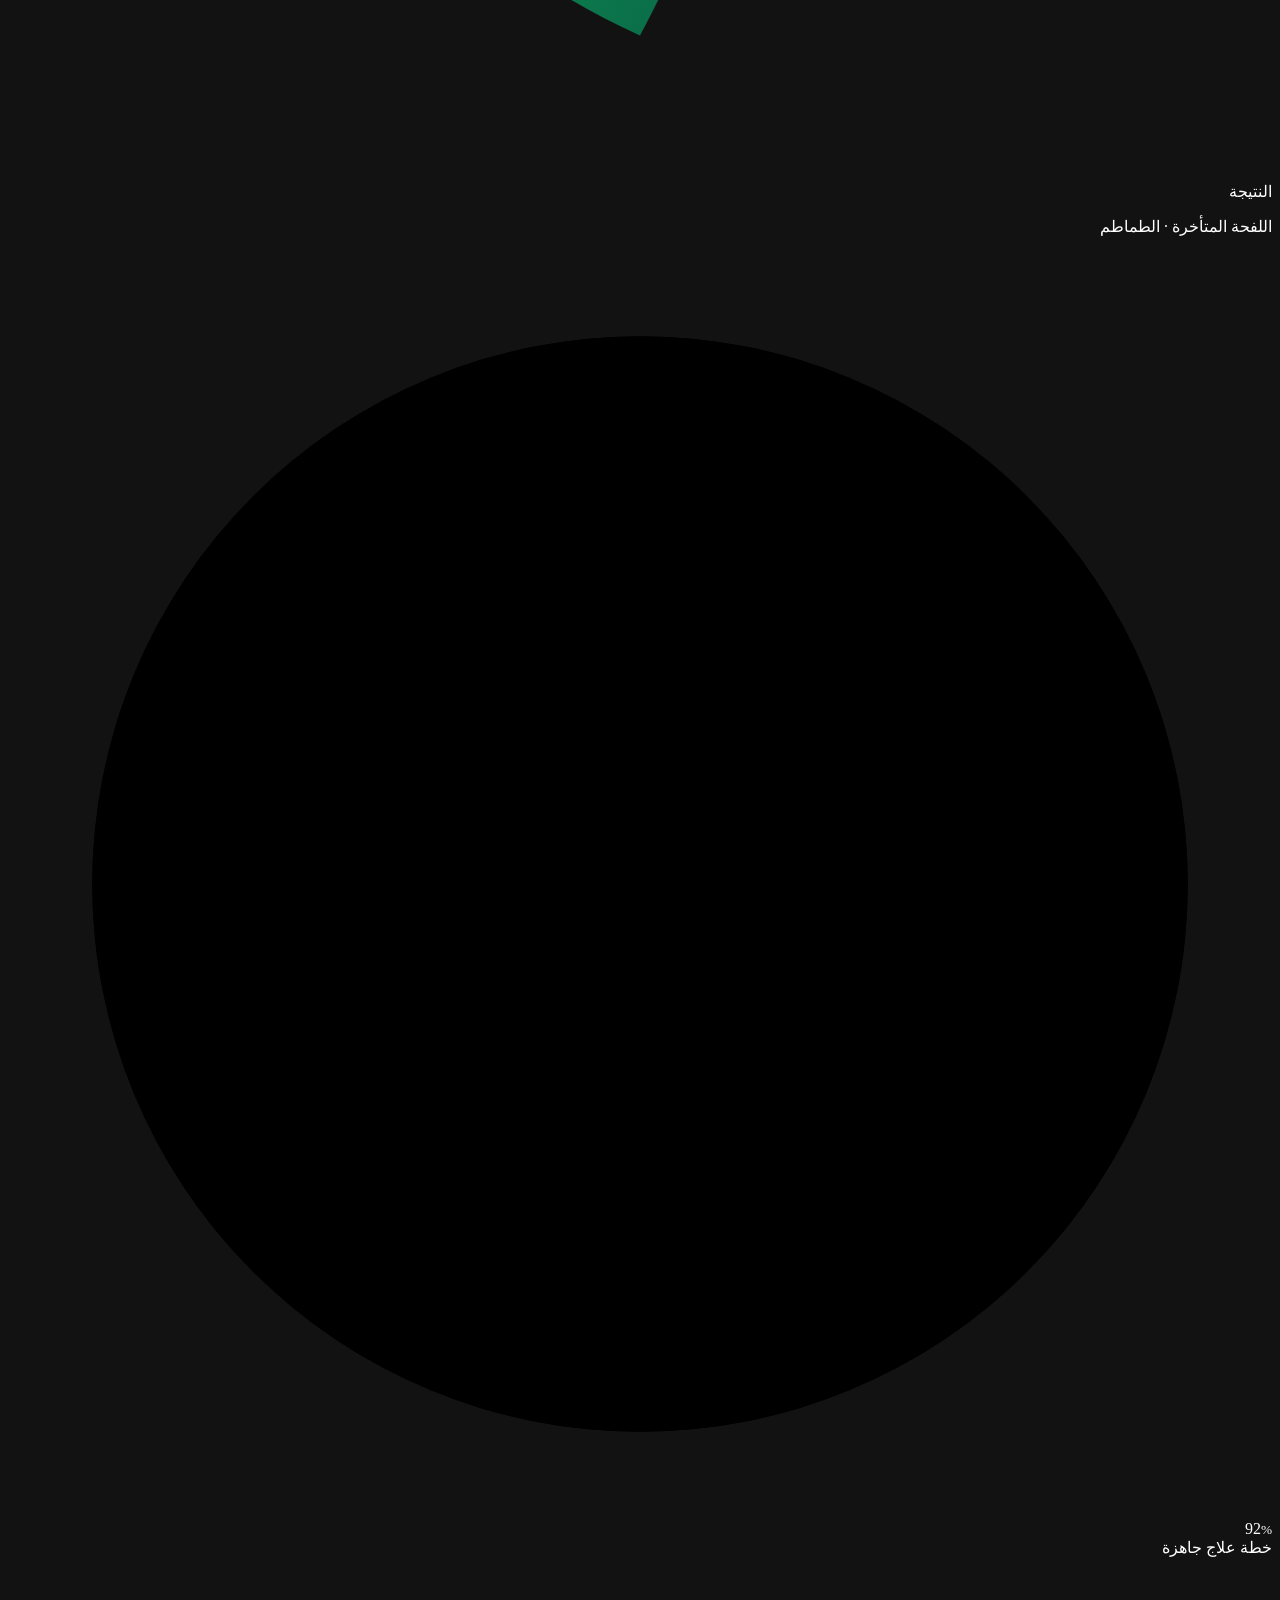
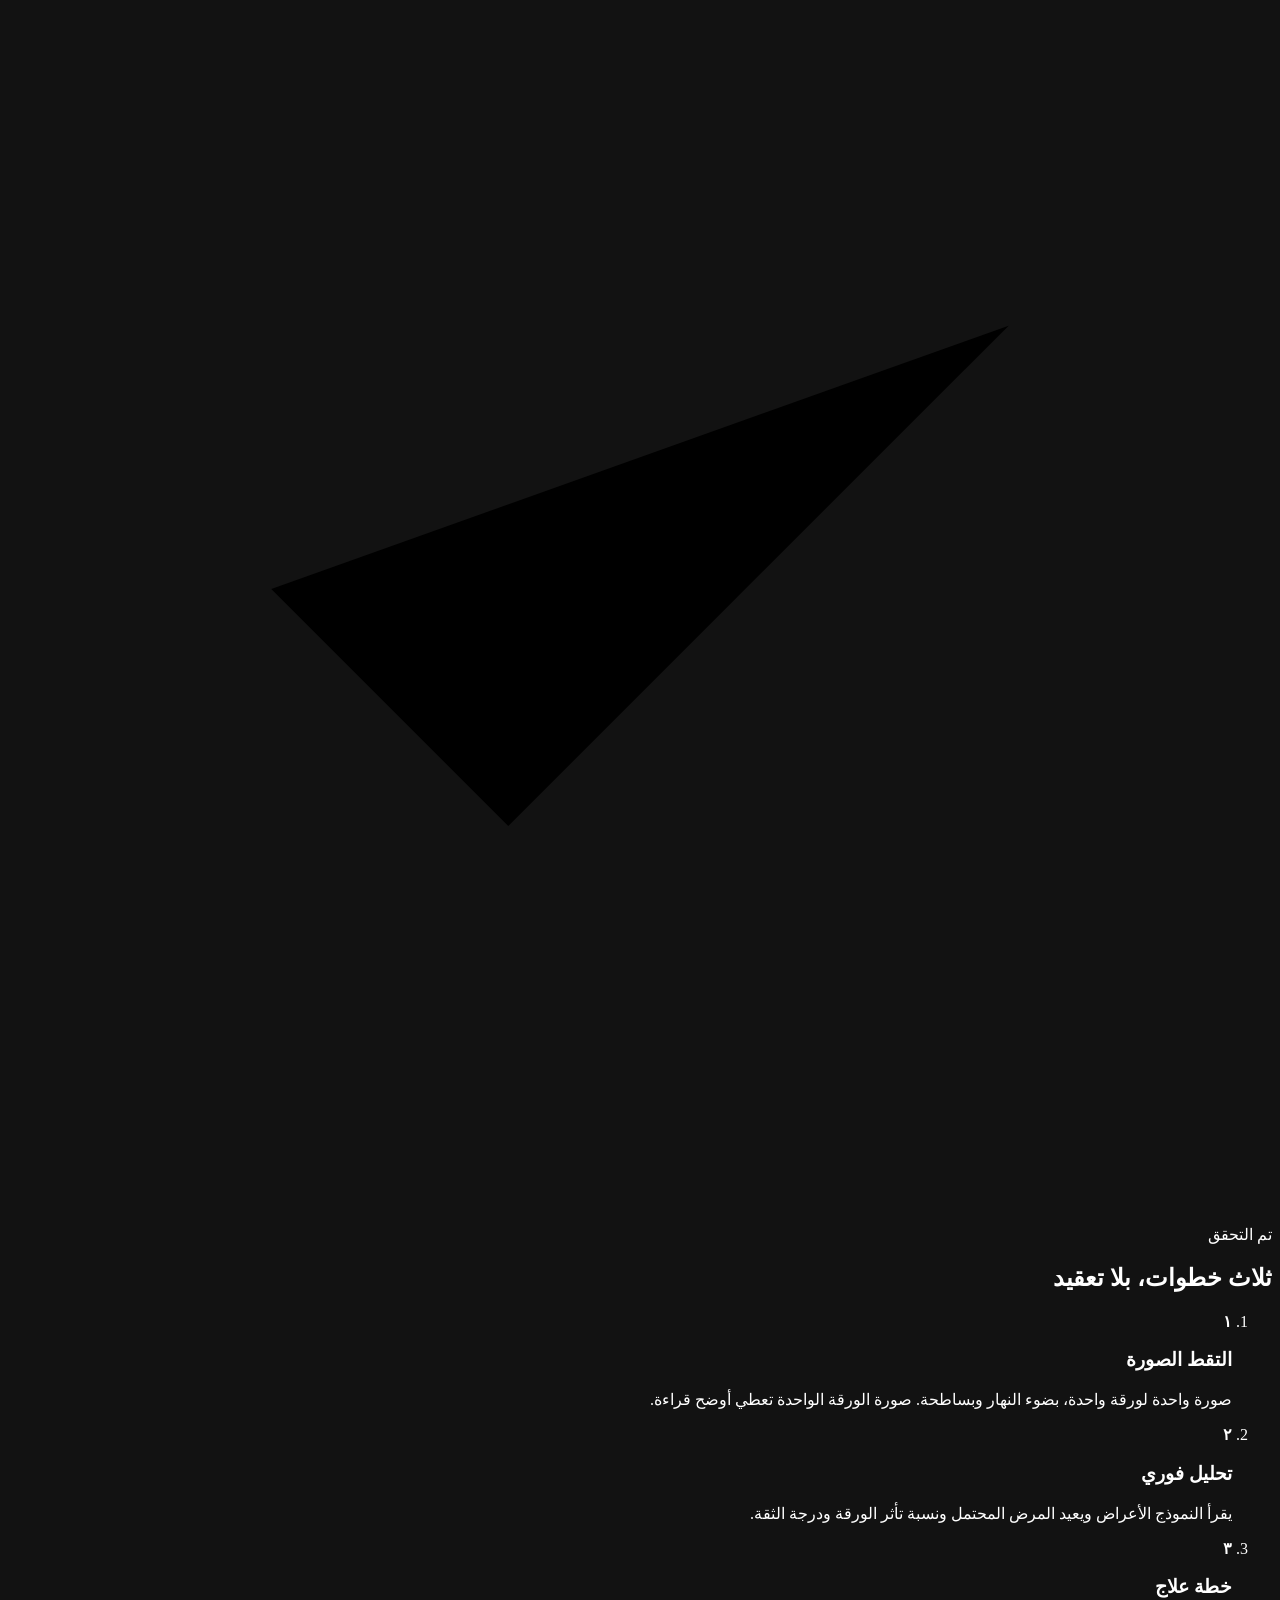
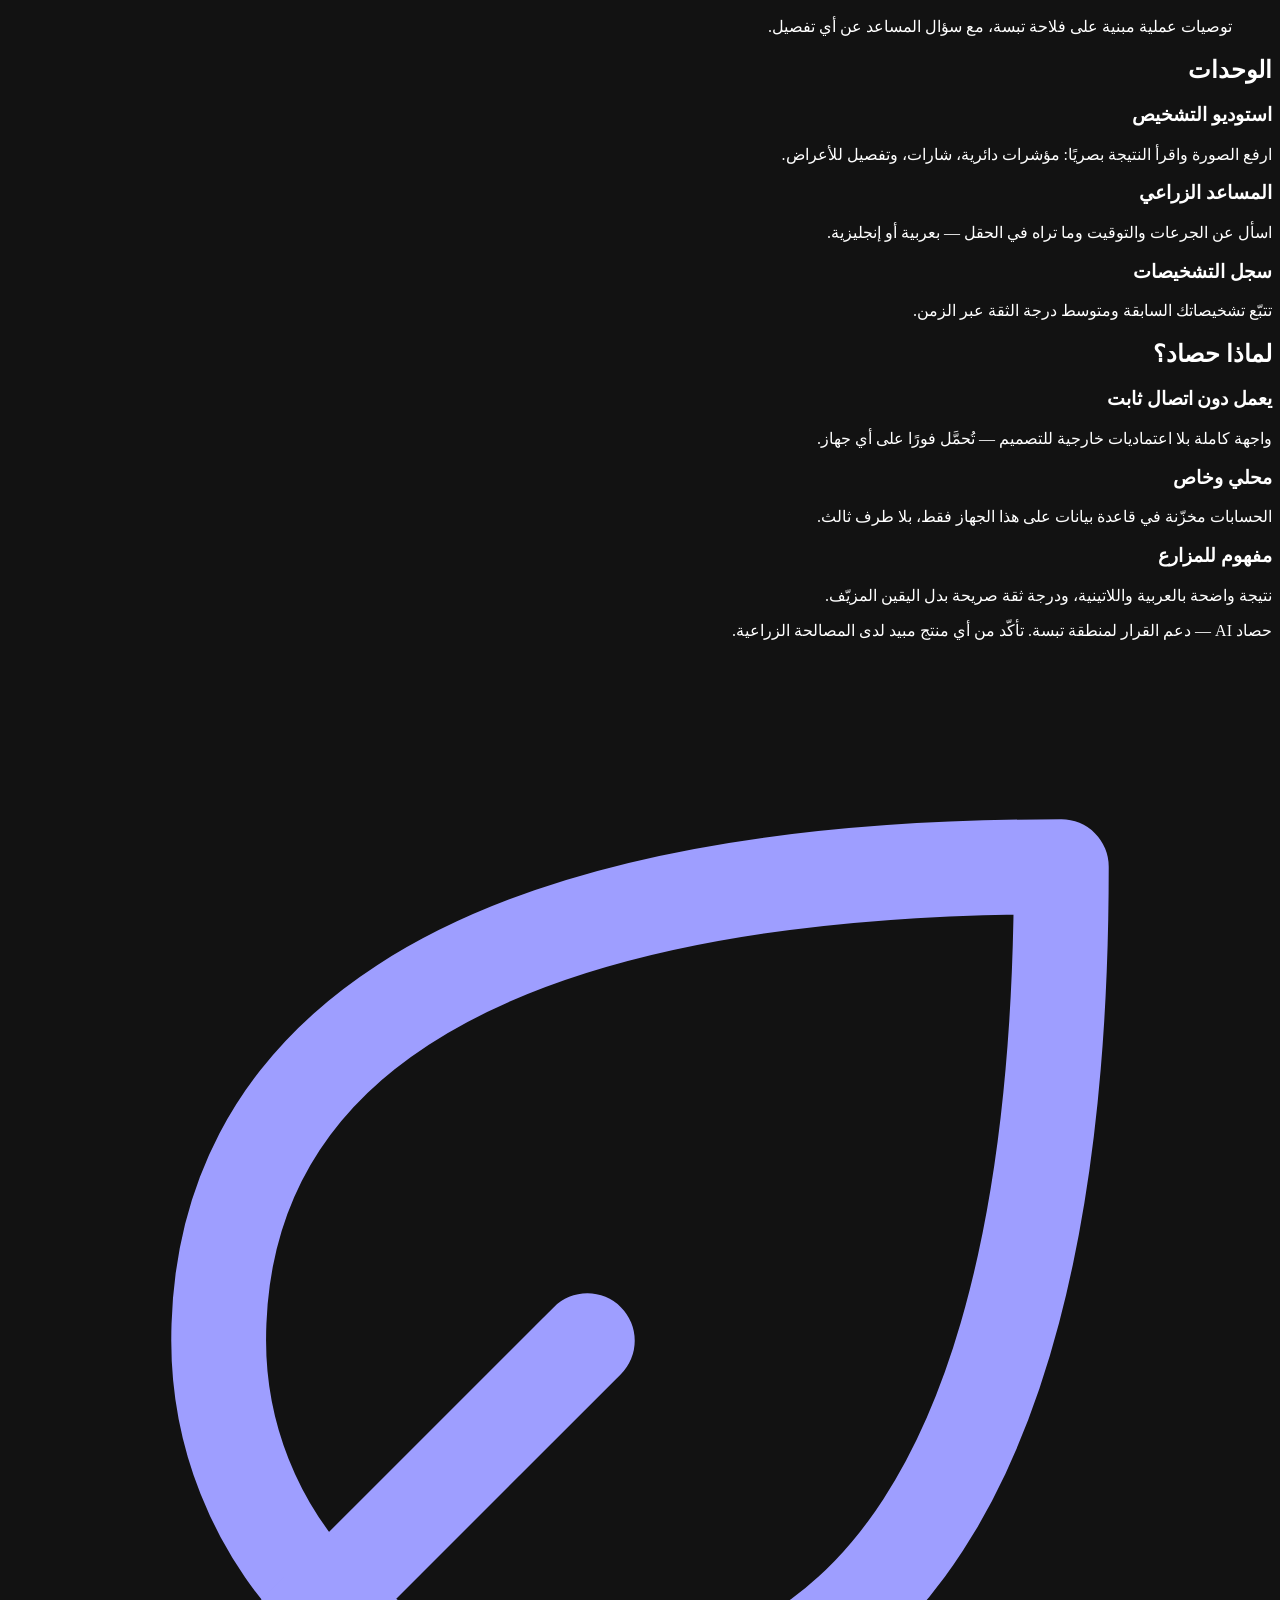
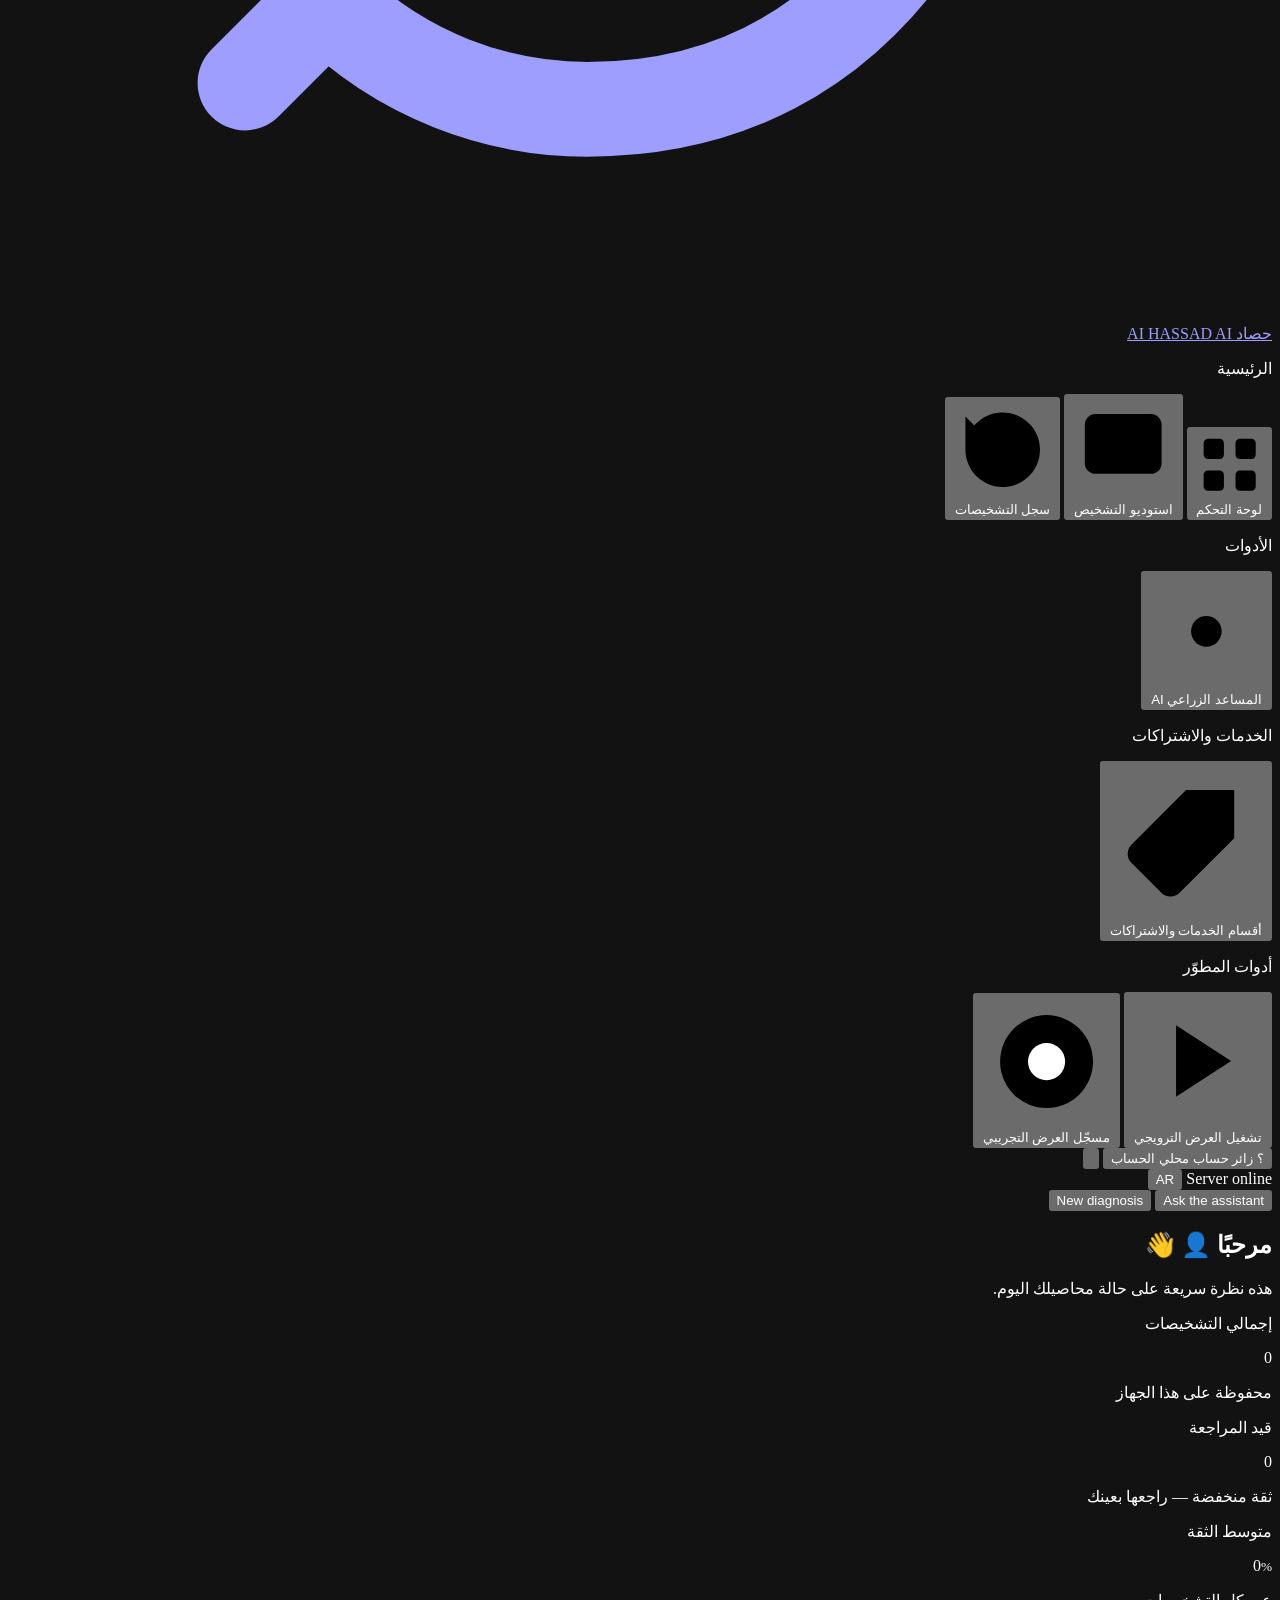
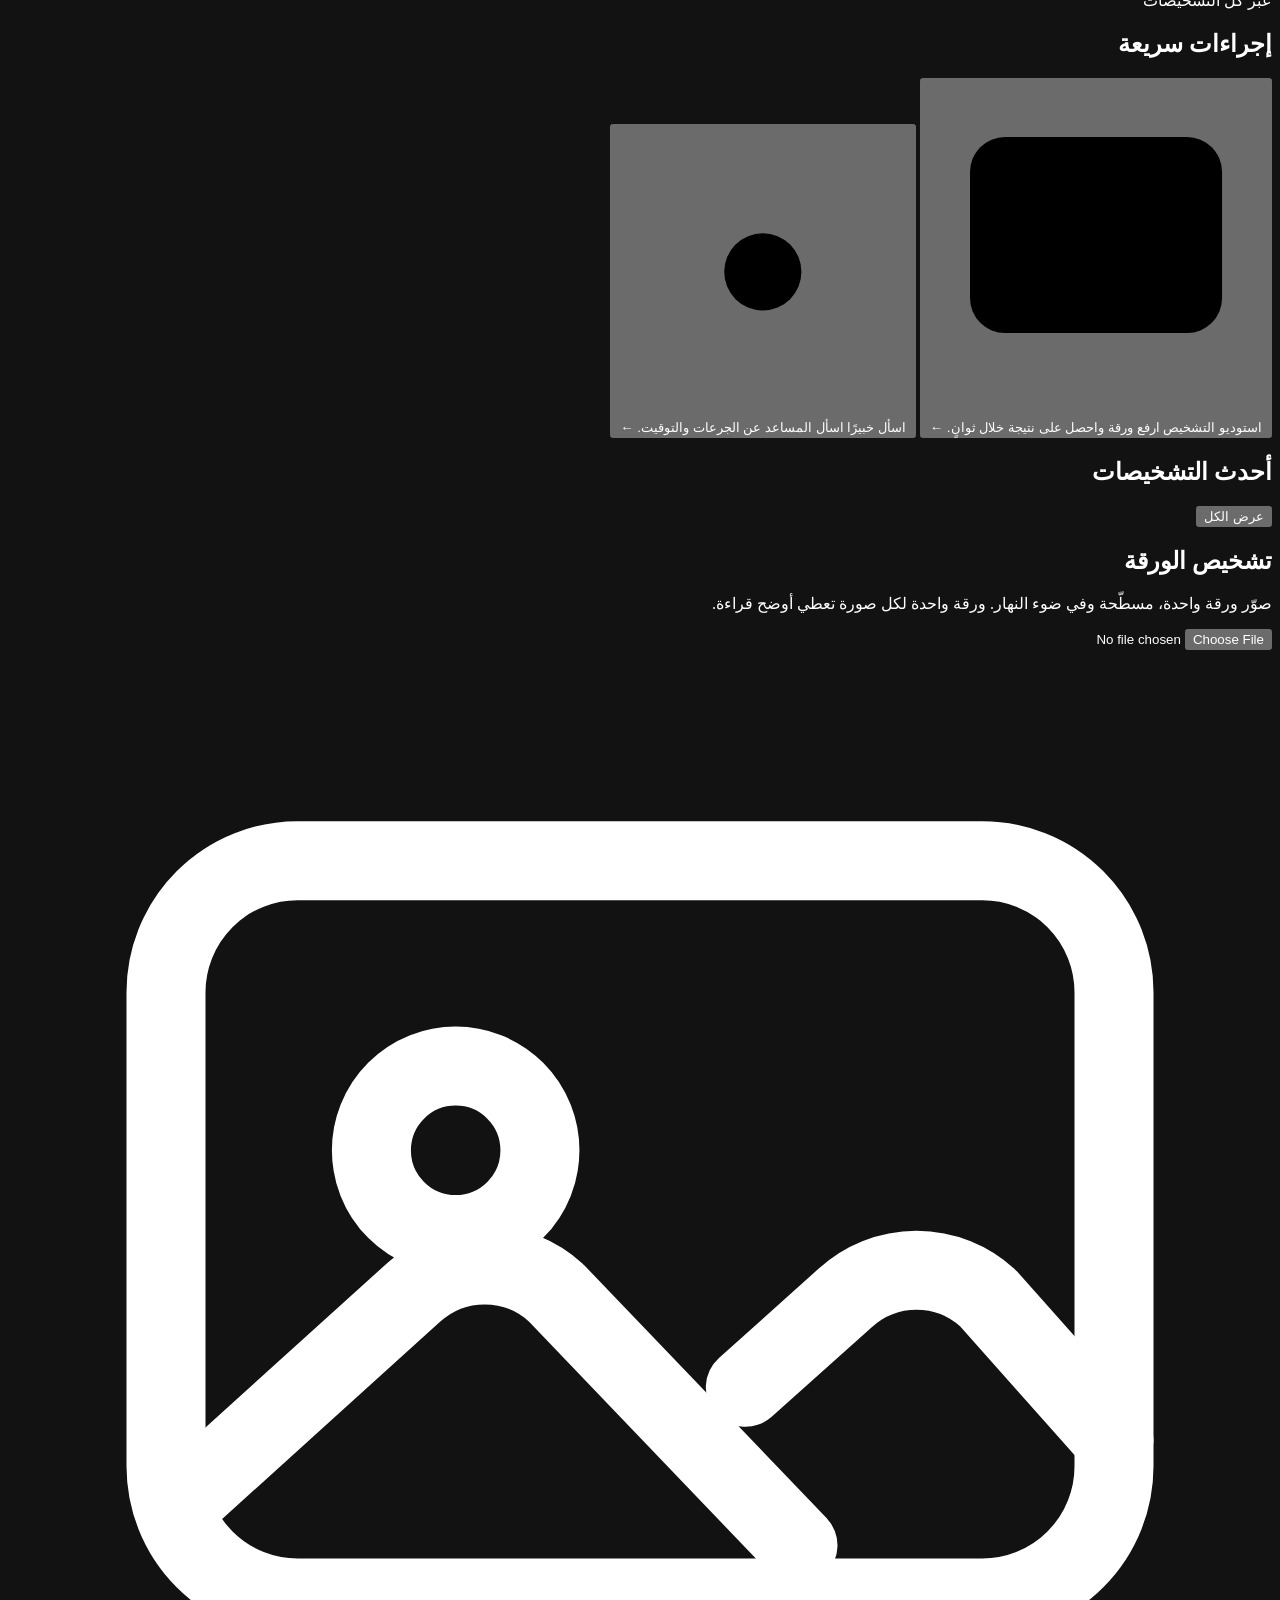
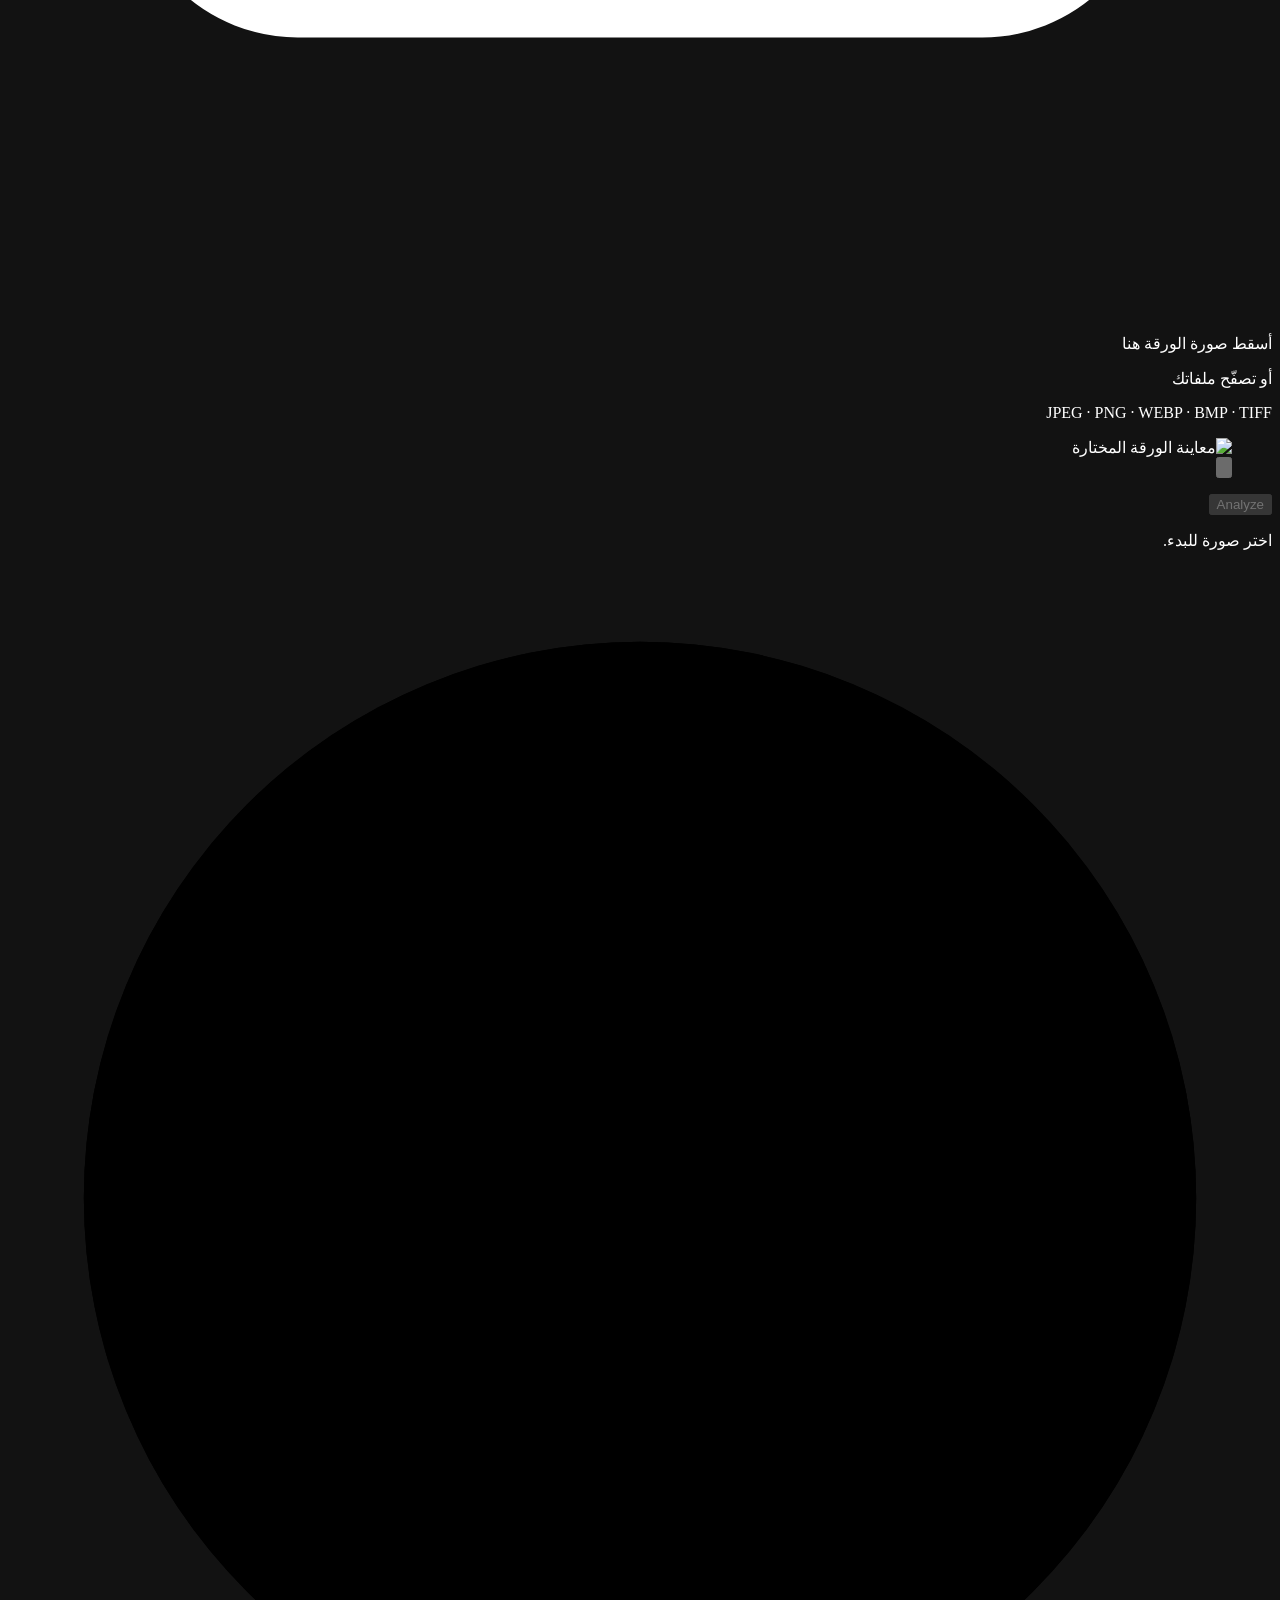
==== commit 8ff1193f: "feat(demo): add a motion preview, and take the zoom out of the take Two things, one layer. The recor" ====
--- a/frontend/index.html
+++ b/frontend/index.html
@@ -250,6 +250,14 @@
       </button>
 
       <p class="snav__label" data-i18n="group_dev">أدوات المطوّر</p>
+      <!-- Motion preview, not a product feature: it plays the three-minute
+           choreography live in this tab so the easing and the dwell times can
+           be judged before anything is filmed. It records nothing, submits
+           nothing and invents no verdict. See js/trailer.js. -->
+      <button type="button" class="snav__item" id="trailer-play">
+        <svg viewBox="0 0 24 24" aria-hidden="true"><path d="M8 5.5v13l10-6.5Z"/></svg>
+        <span data-i18n="nav_trailer">تشغيل العرض الترويجي</span>
+      </button>
       <!-- Shooting rig, not a product feature: it films the real interface on
            a fixed clock and exports whatever the browser can mux. See
            js/record.js for what it will and will not fabricate. -->
@@ -648,11 +656,28 @@
             </a>
             <p class="rec__meta">
               <span class="pill pill--check"><i class="pill__dot"></i><span id="rec-out-format">MP4</span></span>
+              <!-- Both read back off the capture track, not copied from what
+                   was requested: the browser may commit fewer frames and
+                   fewer pixels than it was asked for. -->
+              <span class="pill pill--check"><i class="pill__dot"></i><span data-i18n="rec_fps">إطار/ثانية</span> <span id="rec-fps">—</span></span>
+              <span class="pill pill--check"><i class="pill__dot"></i><span data-i18n="rec_res">الدقة</span> <span id="rec-res">—</span></span>
               <span class="rec__size" id="rec-out-size">—</span>
             </p>
           </div>
 
           <p class="rec__note" data-i18n="rec_note">يحتاج التسجيل إلى ثلاث دقائق حقيقية — التسجيل يحدث بالزمن الحقيقي ولا يمكن تسريعه. يُصدَّر MP4 إذا كان المتصفح يدعمه، وإلا WebM.</p>
+
+          <!-- Disclosed plainly: the camera moves, the wipes and the pointer
+               are drawn on top of a genuine run. They change how a shot is
+               framed, never what the product does — so nobody takes the
+               export for an untouched capture. -->
+          <p class="rec__note" data-i18n="rec_fx">طبقة عرض تقديمي فوق التسجيل: انتقالات بين الفصول، إضاءة مركزية تُعتّم بقية الشاشة، ومؤشر فأرة مرسوم ينزلق بين الأزرار. الإطار ثابت بالكامل بلا أي تكبير أو تصغير. لا تغيّر الطبقة ما يفعله المنتج، والتشخيص على الشاشة هو نتيجة النموذج الحقيقية، بطيئة كانت أو فاشلة.</p>
+
+          <!-- The resolution is requested and then read back. A capture
+               cannot exceed the display it came from, so 4K lands only on a
+               screen that already has 4K — and the panel shows what was
+               really committed rather than what was asked for. -->
+          <p class="rec__note" data-i18n="rec_res_note">يُطلب تسجيل بدقة 4K (3840×2160) ومعدل 60 إطاراً في الثانية، وتُعرض القيم الفعلية بعد الالتقاط. لا يستطيع المتصفح إنشاء دقة أكبر من شاشته: على شاشة 1080p ستحصل على 1080p.</p>
         </div>
       </section>
 
@@ -954,6 +979,17 @@
 <!-- Confirmation that outlives the dialog which produced it. A fixed notice
      rather than a status line inside the modal, because the reader is being
      handed to the workspace and has to still see the answer there. -->
+<!-- Trailer HUD. Purely a preview affordance: it is what lets the operator see
+     which chapter is playing and stop early. Hidden unless a preview is
+     running, and it never takes a click except on its own stop control. -->
+<div class="trailerhud hidden" id="trailer-hud" aria-hidden="true">
+  <span class="trailerhud__chapter" id="trailer-chapter"></span>
+  <span class="trailerhud__time" id="trailer-elapsed">00:00 / 03:00</span>
+  <button type="button" class="trailerhud__stop" id="trailer-stop">
+    <span data-i18n="tr_stop">إيقاف المعاينة</span>
+  </button>
+</div>
+
 <div class="toast" id="toast" role="status" aria-live="polite"></div>
 
 <script type="module" src="/assets/js/app.js"></script>
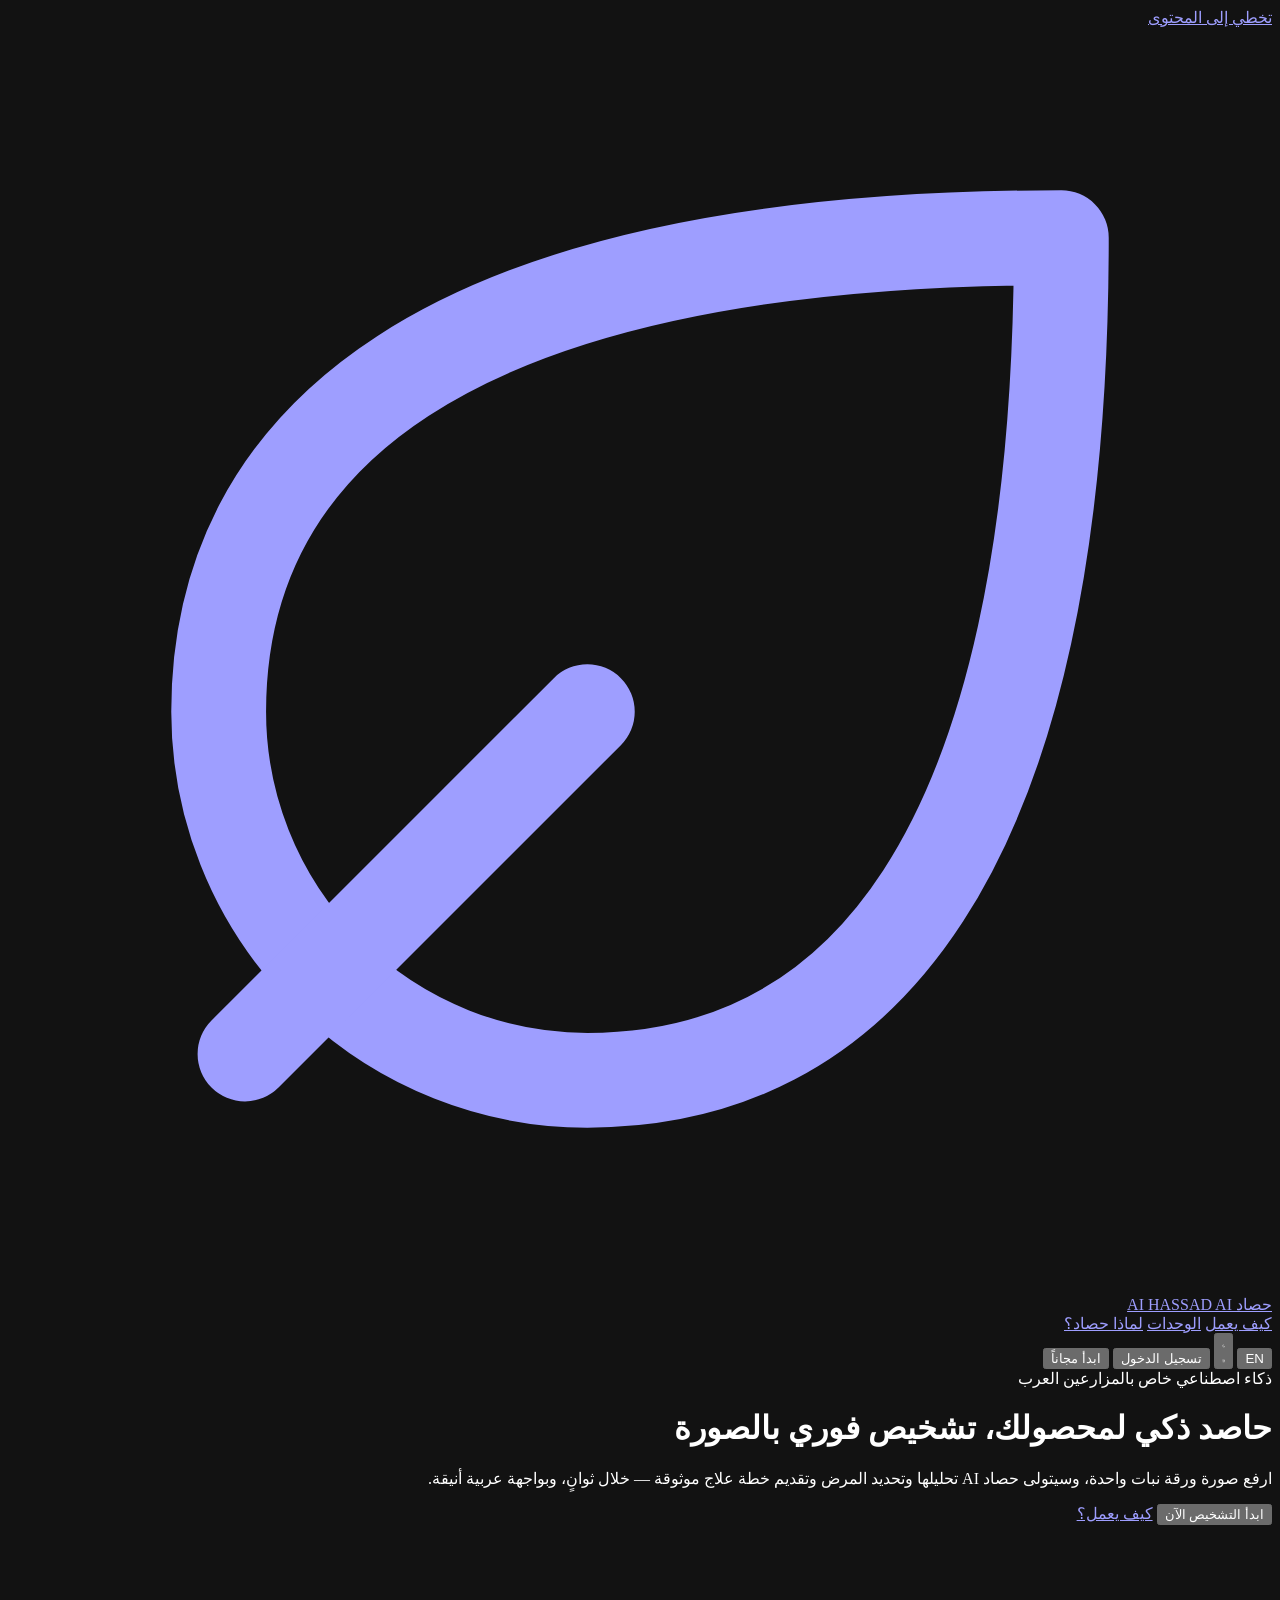
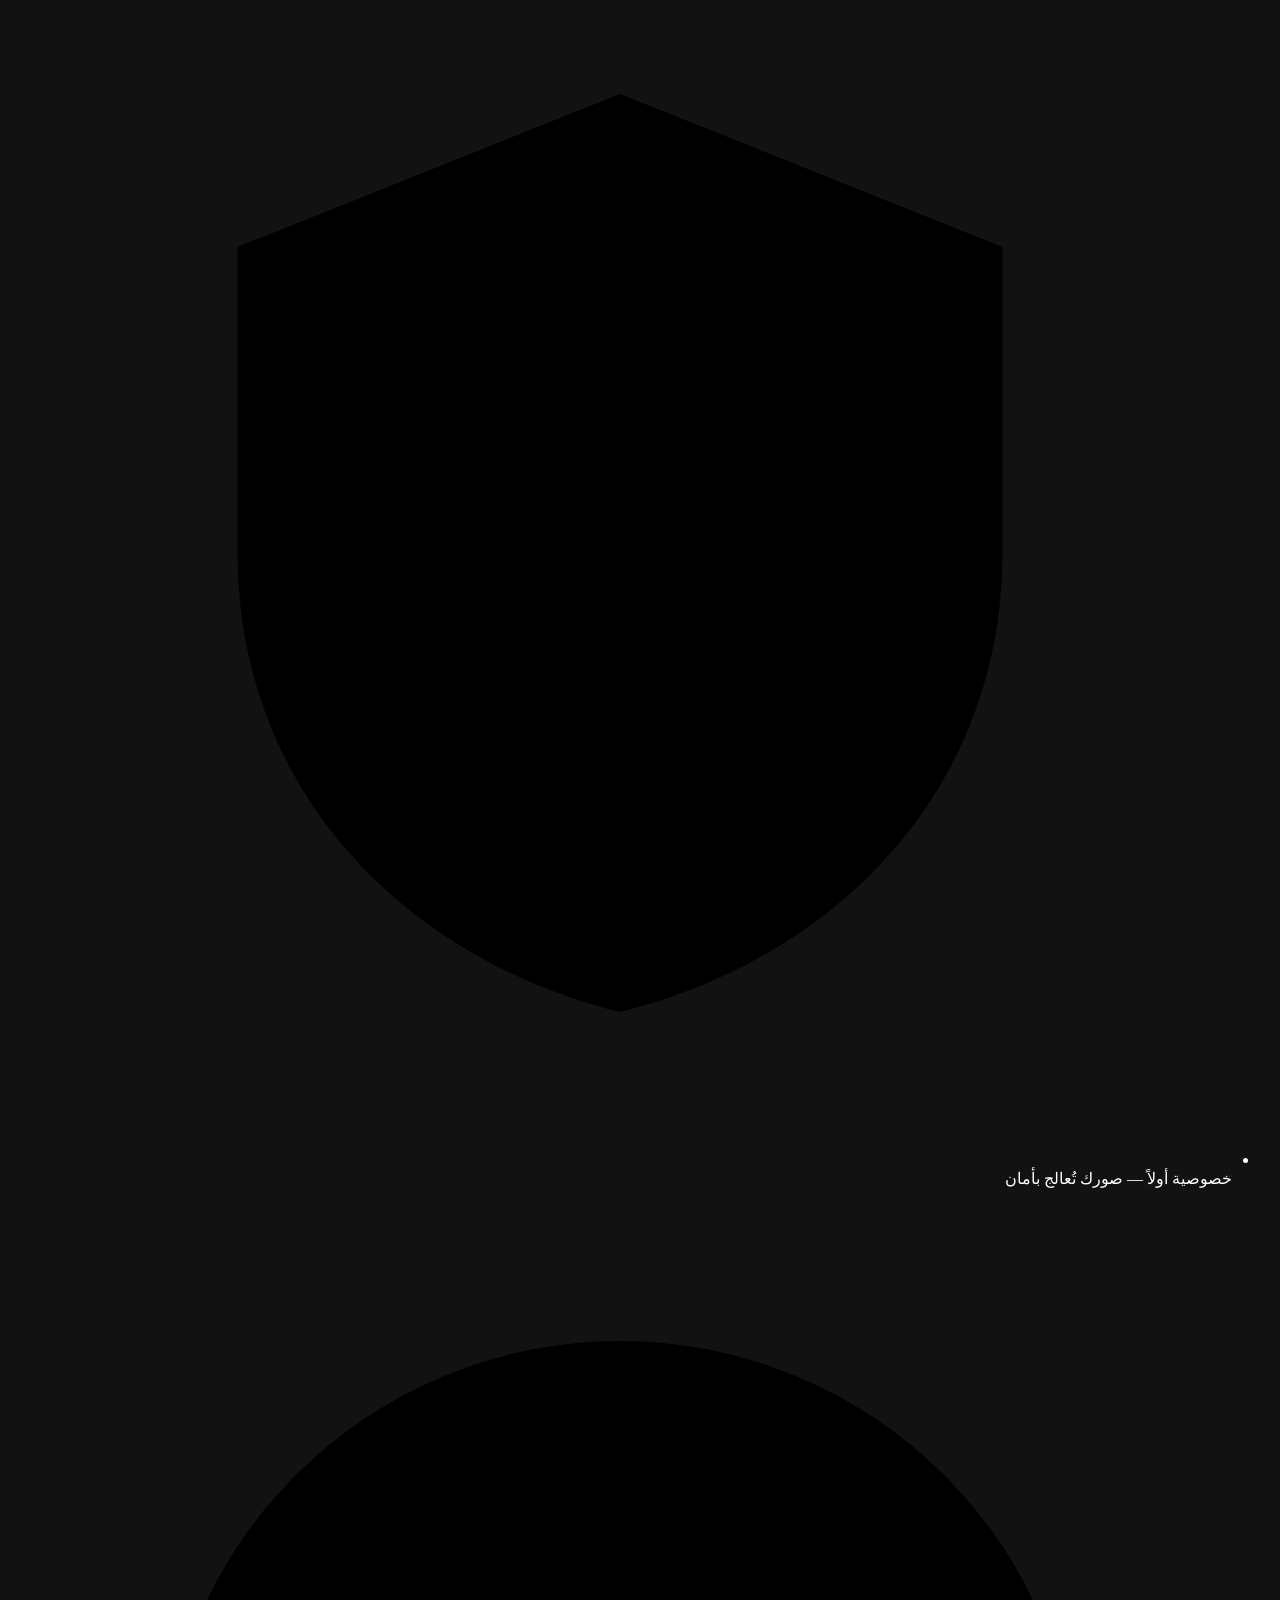
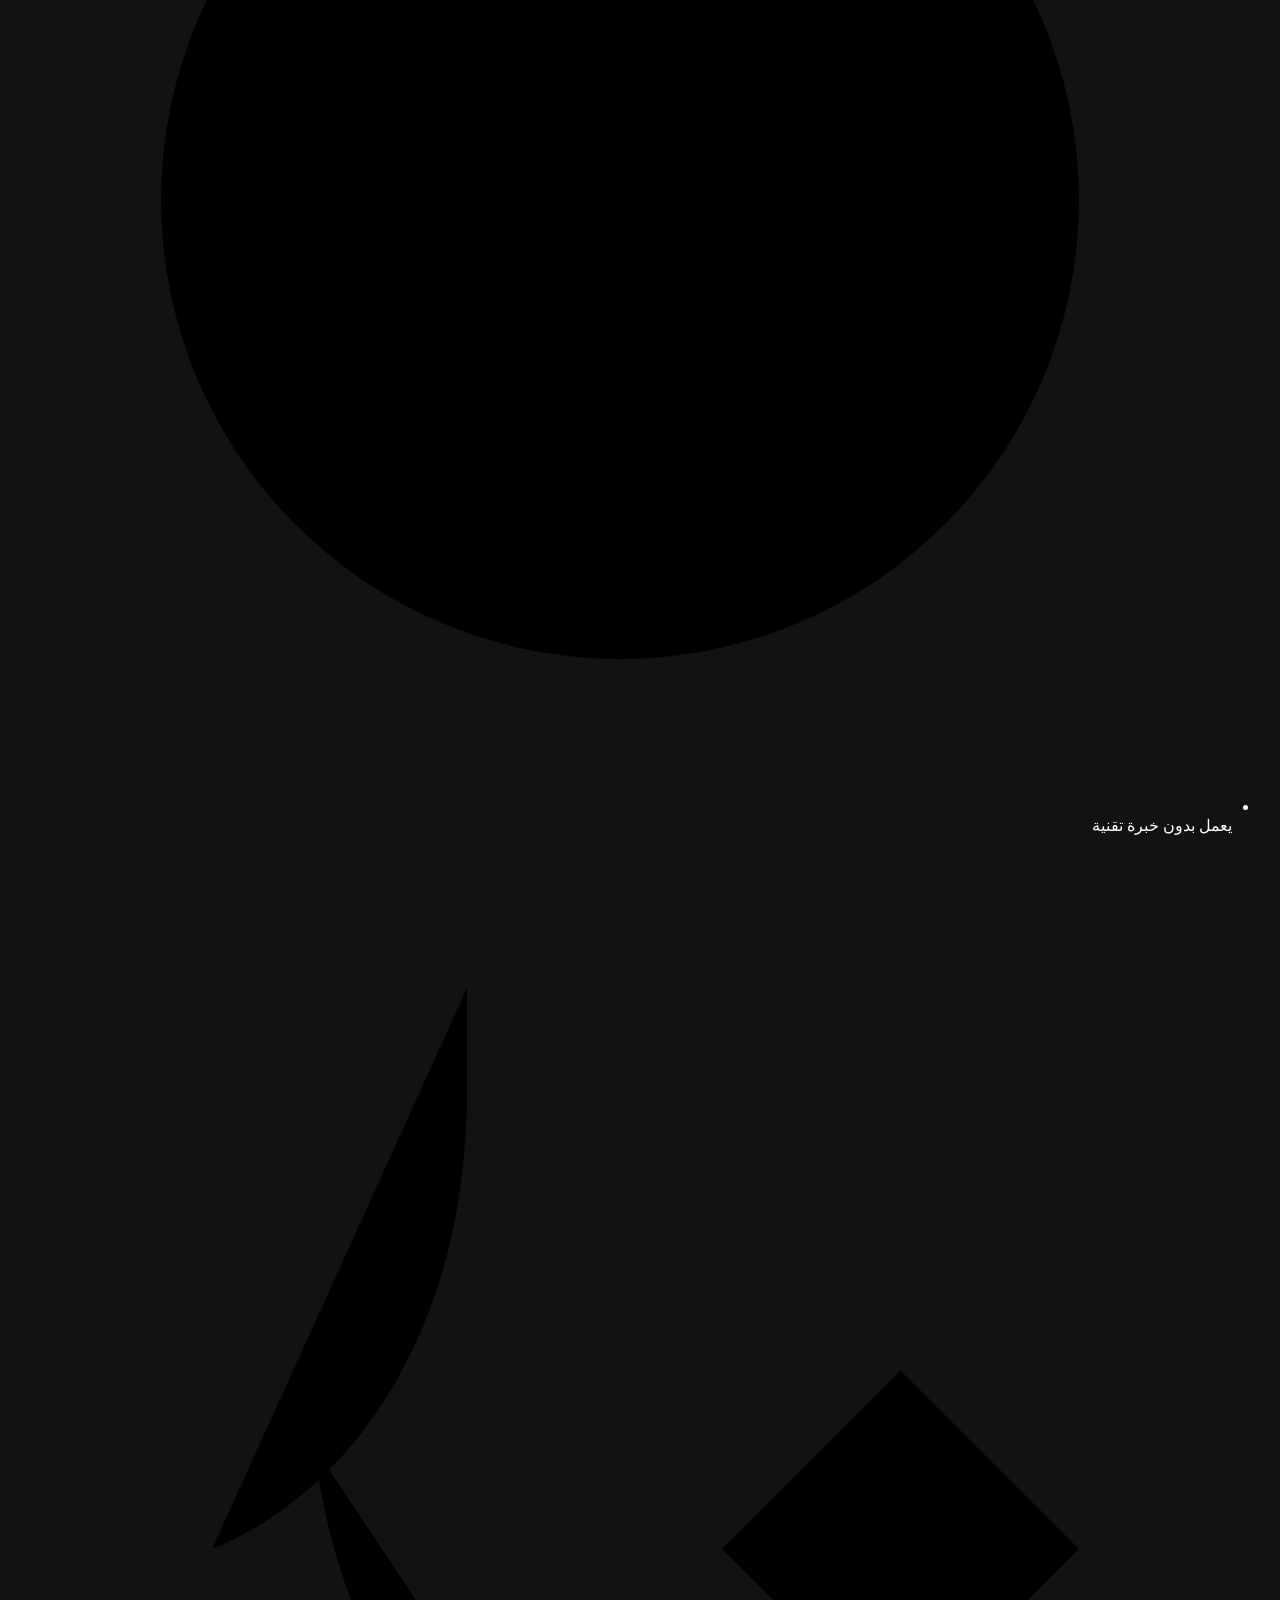
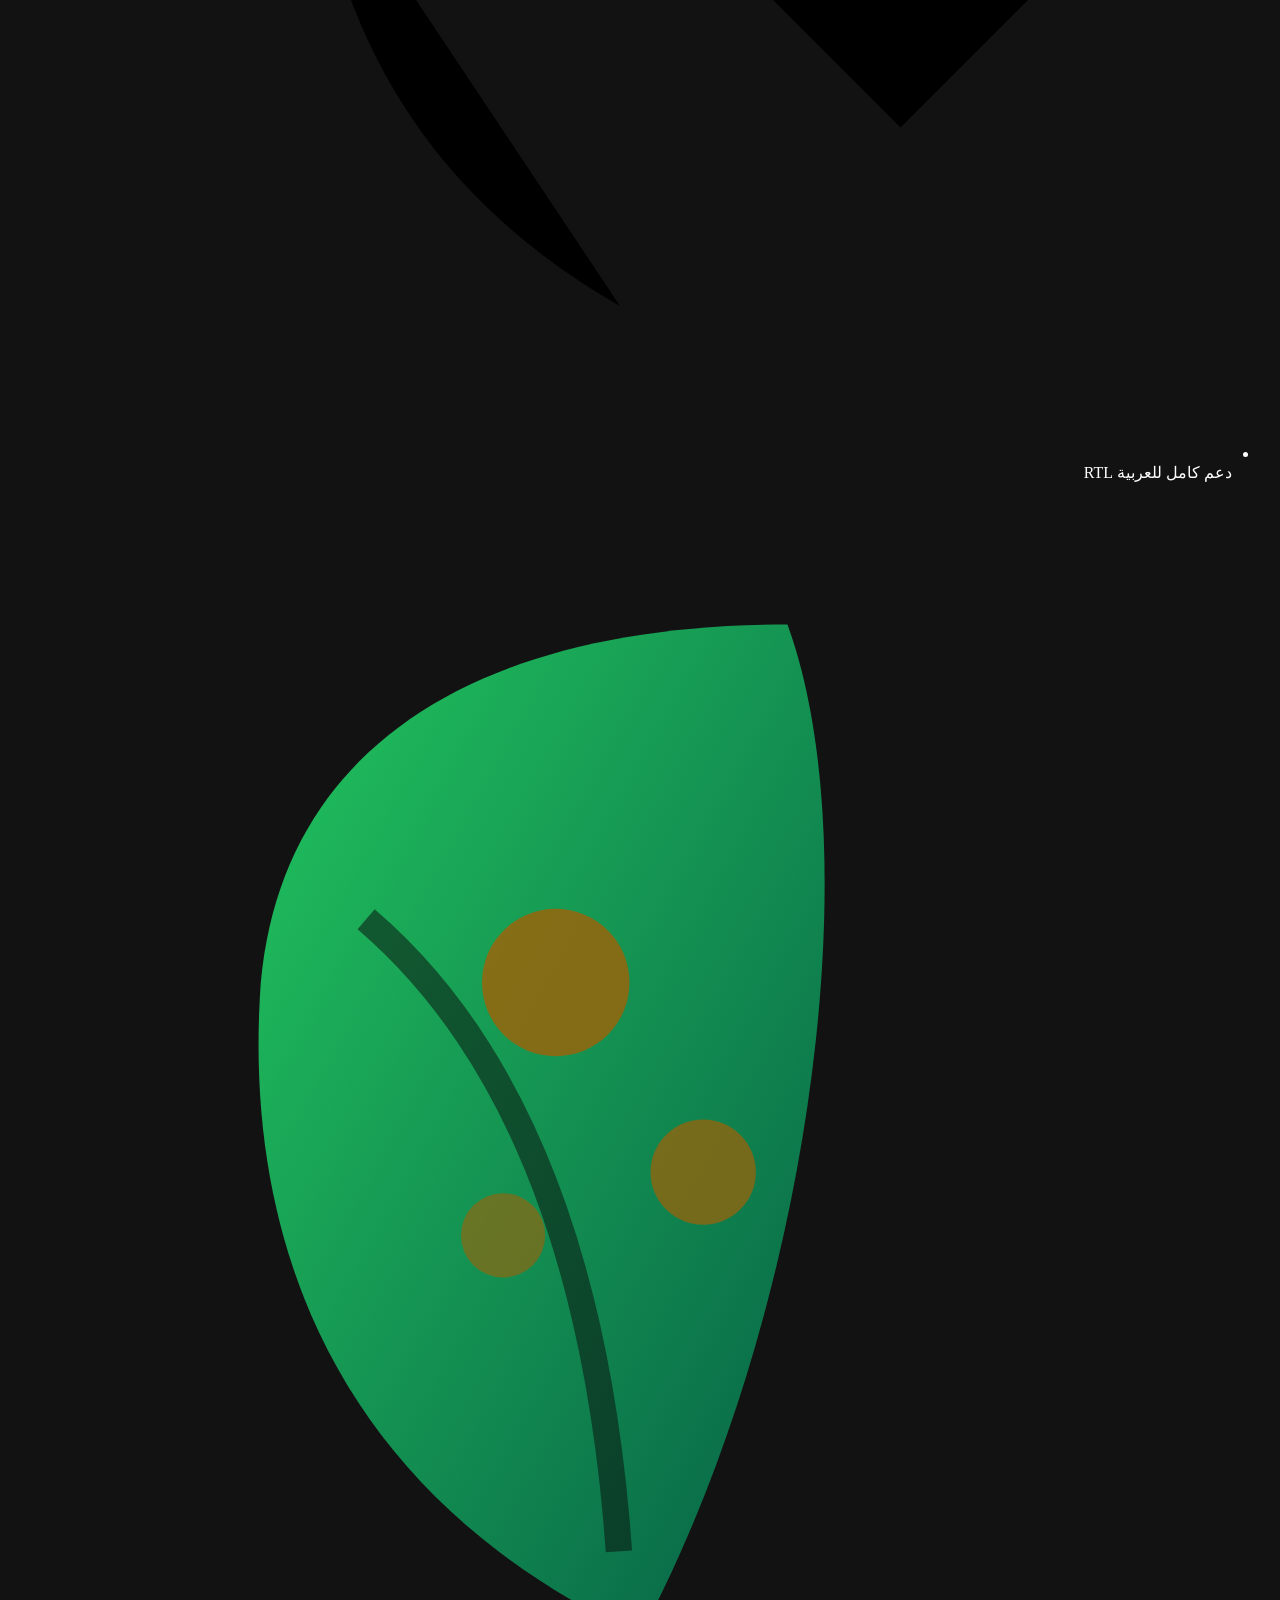
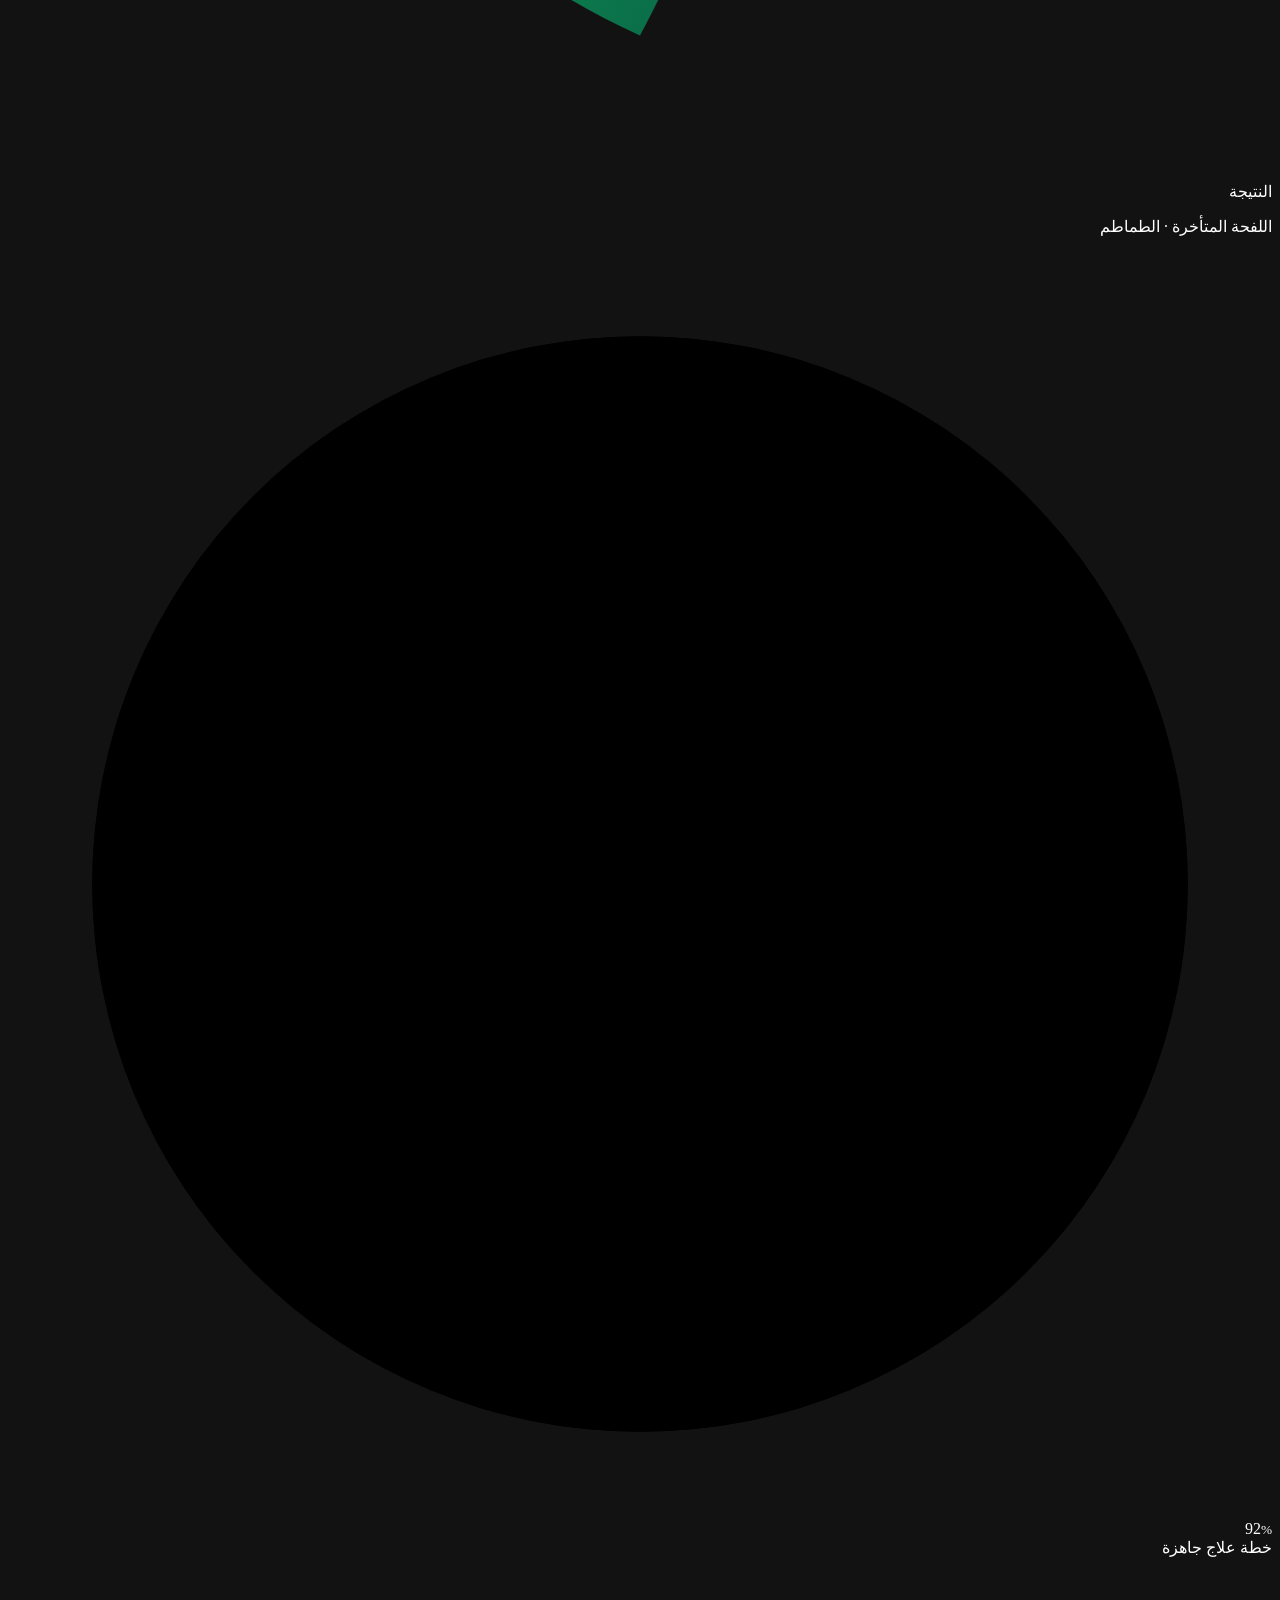
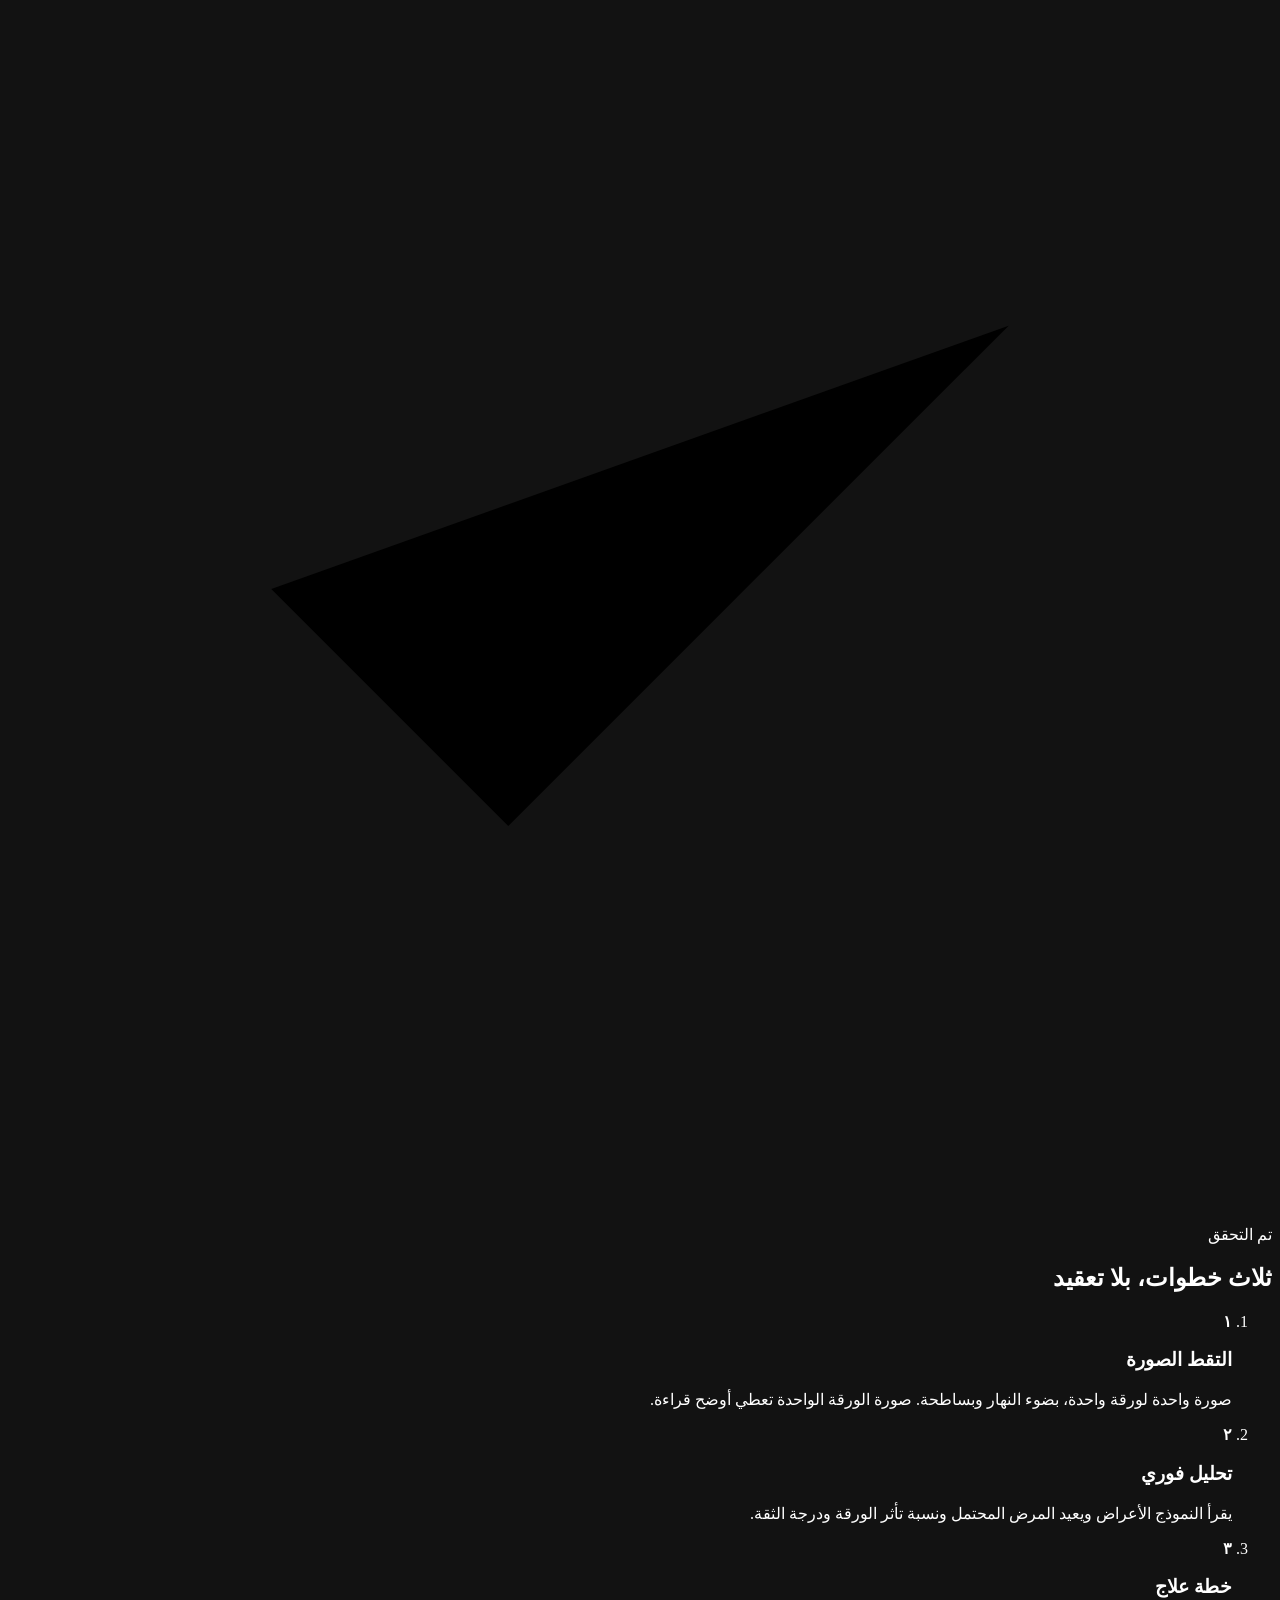
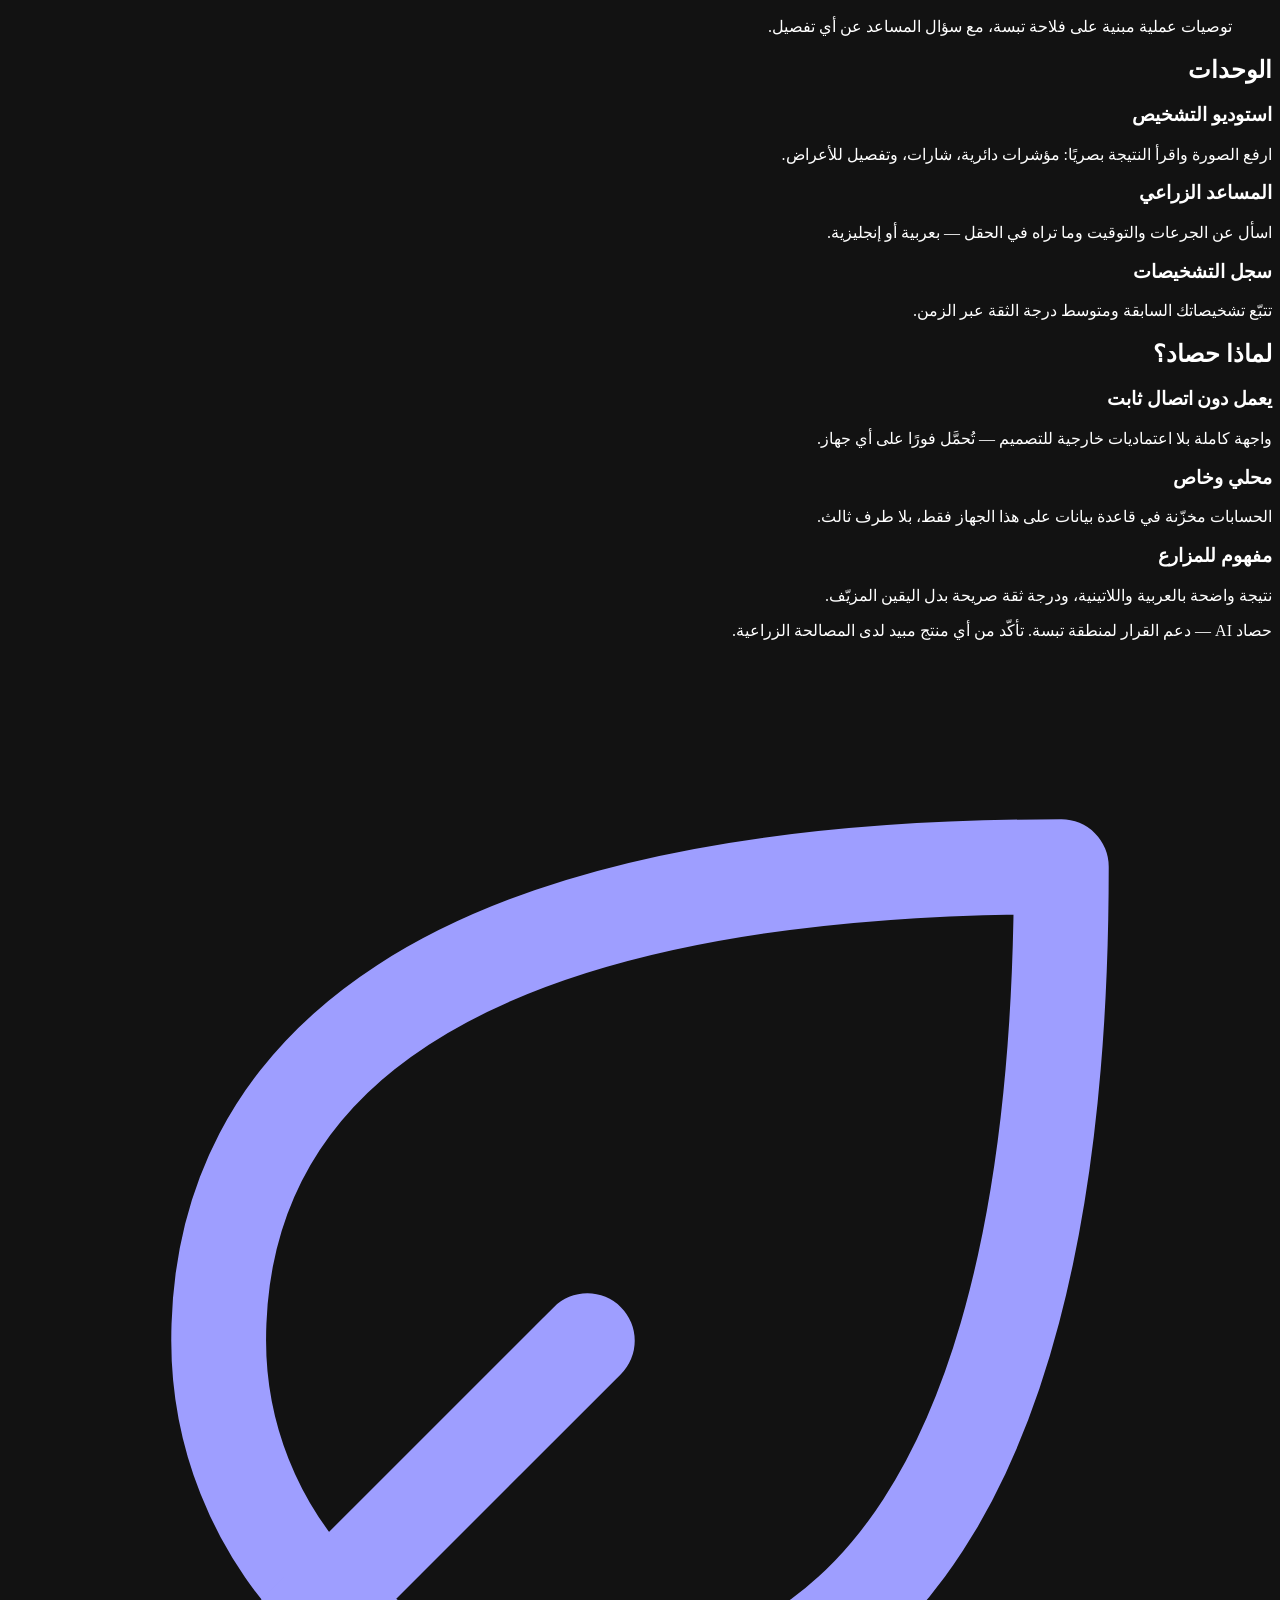
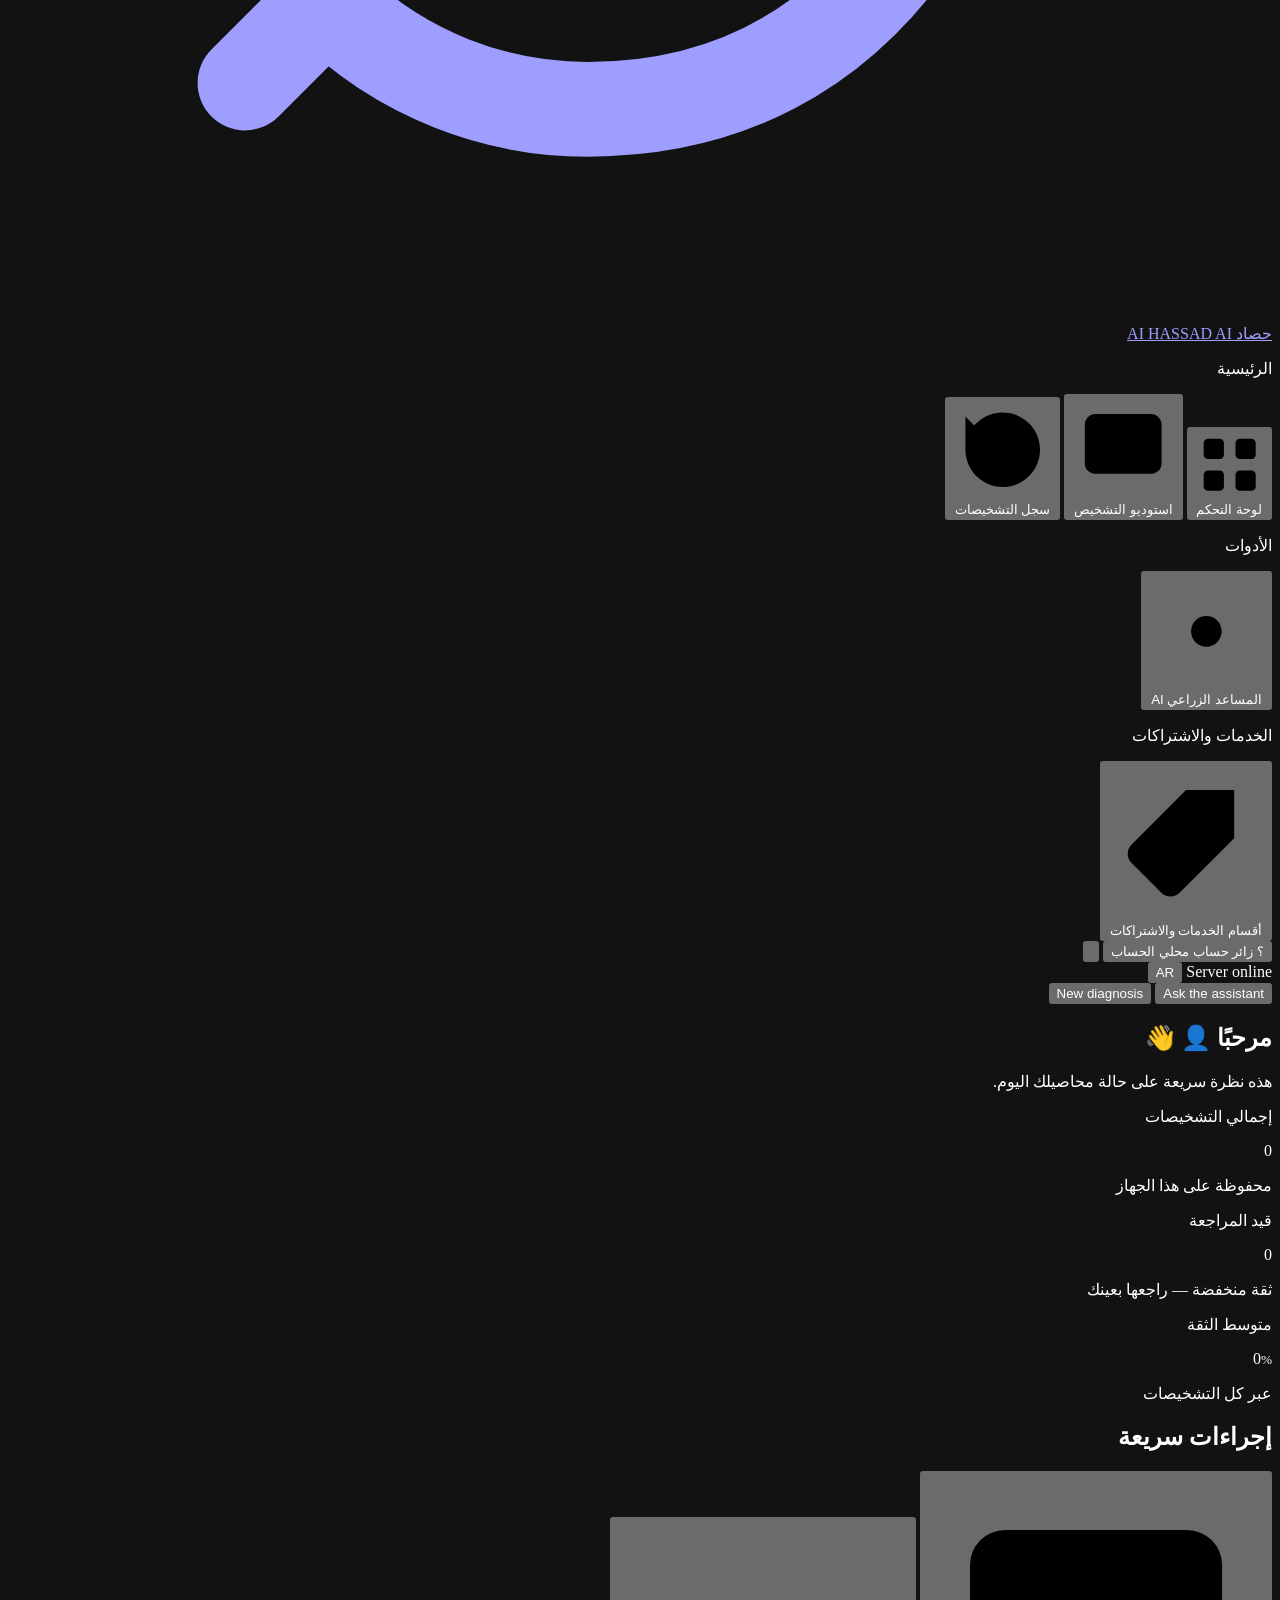
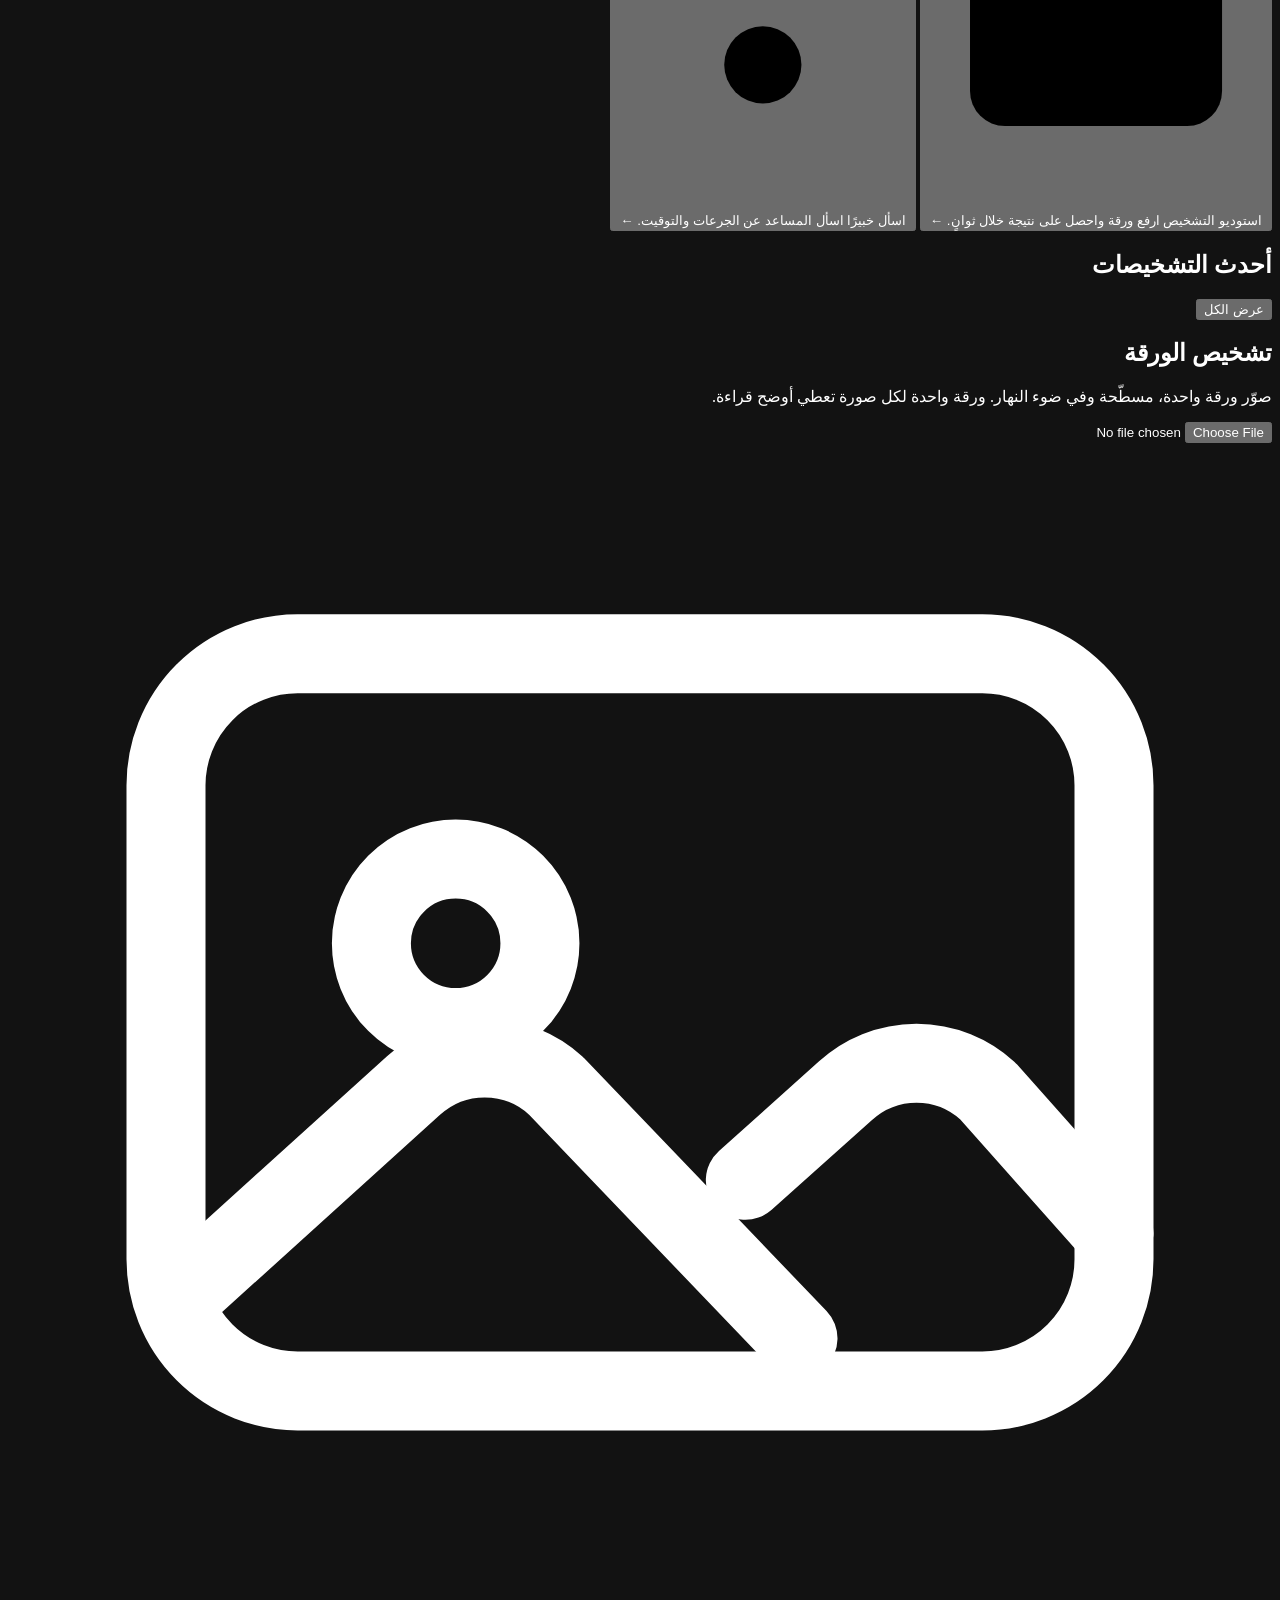
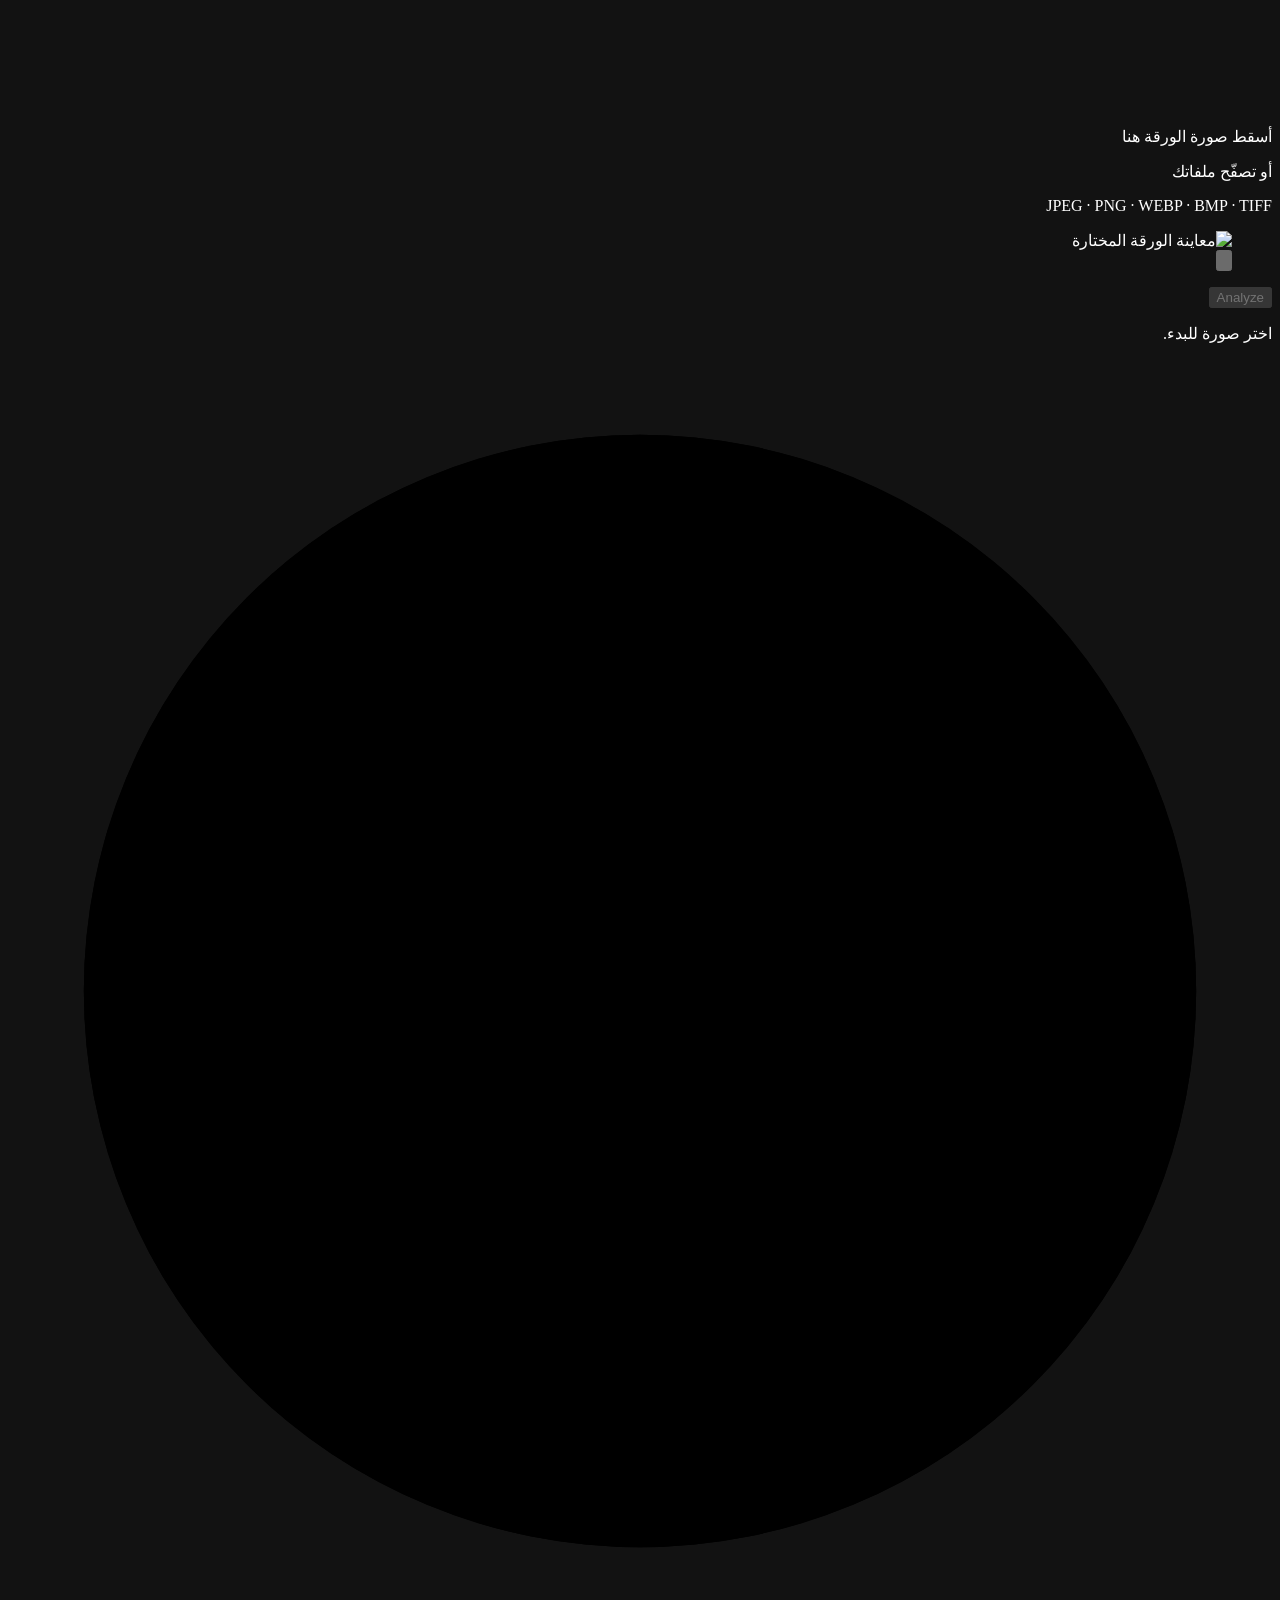
==== commit 5bd12fbf: "revert(demo): remove the demo recorder, the cinematic layer and the trailer Puts the tree back exact" ====
--- a/frontend/index.html
+++ b/frontend/index.html
@@ -247,23 +247,6 @@
       <button type="button" class="snav__item" data-panel-target="pricing">
         <svg viewBox="0 0 24 24" aria-hidden="true"><path d="M3.6 12.4 12 4h7.4v7.4L11 19.8a2 2 0 0 1-2.8 0l-4.6-4.6a2 2 0 0 1 0-2.8Z"/><circle cx="15.4" cy="8.6" r="1.3"/></svg>
         <span data-i18n="nav_pricing">أقسام الخدمات والاشتراكات</span>
-      </button>
-
-      <p class="snav__label" data-i18n="group_dev">أدوات المطوّر</p>
-      <!-- Motion preview, not a product feature: it plays the three-minute
-           choreography live in this tab so the easing and the dwell times can
-           be judged before anything is filmed. It records nothing, submits
-           nothing and invents no verdict. See js/trailer.js. -->
-      <button type="button" class="snav__item" id="trailer-play">
-        <svg viewBox="0 0 24 24" aria-hidden="true"><path d="M8 5.5v13l10-6.5Z"/></svg>
-        <span data-i18n="nav_trailer">تشغيل العرض الترويجي</span>
-      </button>
-      <!-- Shooting rig, not a product feature: it films the real interface on
-           a fixed clock and exports whatever the browser can mux. See
-           js/record.js for what it will and will not fabricate. -->
-      <button type="button" class="snav__item" data-panel-target="recorder">
-        <svg viewBox="0 0 24 24" aria-hidden="true"><circle cx="12" cy="12" r="8.5"/><circle cx="12" cy="12" r="3.4" fill="currentColor" stroke="none"/></svg>
-        <span data-i18n="nav_record">مسجّل العرض التجريبي</span>
       </button>
     </nav>
 
@@ -609,88 +592,7 @@
         <p class="pricing-note glass" data-i18n="pricing_note">الأسعار المعروضة تقديرية لأغراض العرض فقط. لا تُخصم أي عملية دفع، وتبقى جميع الخطط مفتوحة ومجاناً.</p>
       </section>
 
-      <!-- ===== Demo recorder panel =============================== -->
-      <section class="panel-view hidden" data-view-panel="recorder" id="rec-panel">
-
-        <header class="panel__head">
-          <div class="panel__lead">
-            <h1 class="panel__title" data-i18n="rec_t">مسجّل العرض التجريبي</h1>
-            <p class="panel__hint" data-i18n="rec_hint">يقيّد الواجهة الحقيقية على ساعة ثابتة مدتها ثلاث دقائق، ثم يصدّر ملف الفيديو. لا يُرسم أي إطار بالكامل: كل ما يظهر هو المنتج نفسه وهو يستجيب.</p>
-          </div>
-          <span class="demo-flag" data-i18n="rec_flag">تسجيل مباشر</span>
-        </header>
-
-        <div class="rec glass">
-
-          <!-- The diagnosis segment needs a photograph it can genuinely send to
-               the model. Nothing is bundled and nothing is generated: the
-               operator supplies the leaf, so the verdict on camera is real. -->
-          <label class="field">
-            <span class="field__label" data-i18n="rec_sample_l">صورة الورقة التي سيشخّصها العرض</span>
-            <input type="file" id="rec-sample" accept="image/jpeg,image/png,image/webp,image/bmp,image/tiff">
-            <span class="rec__file" id="rec-sample-name"></span>
-          </label>
-
-          <ol class="rec__steps">
-            <li data-i18n="rec_step1">اختر تبويب هذه الصفحة في نافذة مشاركة الشاشة التي يفتحها المتصفح.</li>
-            <li data-i18n="rec_step2">أبعد يدك عن الفأرة: الجدول زمني يتحرّك وحده طوال الثلاث دقائق.</li>
-            <li data-i18n="rec_step3">لإنهاء مبكر اضغط Escape أو زر الإيقاف — سيُحفظ ما سُجّل حتى اللحظة.</li>
-          </ol>
-
-          <div class="rec__bar">
-            <button type="button" class="btn btn--primary" id="rec-start" disabled>
-              <span class="btn__text" data-i18n="rec_start">ابدأ تسجيل عرض ٣ دقائق</span>
-            </button>
-            <button type="button" class="btn btn--ghost hidden" id="rec-stop">
-              <span class="btn__text" data-i18n="rec_stop">إيقاف مبكر</span>
-            </button>
-            <span class="rec__time" id="rec-elapsed">00:00 / 03:00</span>
-          </div>
-
-          <p class="rec__seg" id="rec-seg" aria-live="polite"></p>
-          <p class="form__status" id="rec-status" role="status" aria-live="polite"></p>
-
-          <div class="rec__out hidden" id="rec-out">
-            <a class="btn btn--glow" id="rec-download" href="#" download>
-              <span class="btn__text" data-i18n="rec_download">تنزيل الفيديو</span>
-            </a>
-            <p class="rec__meta">
-              <span class="pill pill--check"><i class="pill__dot"></i><span id="rec-out-format">MP4</span></span>
-              <!-- Both read back off the capture track, not copied from what
-                   was requested: the browser may commit fewer frames and
-                   fewer pixels than it was asked for. -->
-              <span class="pill pill--check"><i class="pill__dot"></i><span data-i18n="rec_fps">إطار/ثانية</span> <span id="rec-fps">—</span></span>
-              <span class="pill pill--check"><i class="pill__dot"></i><span data-i18n="rec_res">الدقة</span> <span id="rec-res">—</span></span>
-              <span class="rec__size" id="rec-out-size">—</span>
-            </p>
-          </div>
-
-          <p class="rec__note" data-i18n="rec_note">يحتاج التسجيل إلى ثلاث دقائق حقيقية — التسجيل يحدث بالزمن الحقيقي ولا يمكن تسريعه. يُصدَّر MP4 إذا كان المتصفح يدعمه، وإلا WebM.</p>
-
-          <!-- Disclosed plainly: the camera moves, the wipes and the pointer
-               are drawn on top of a genuine run. They change how a shot is
-               framed, never what the product does — so nobody takes the
-               export for an untouched capture. -->
-          <p class="rec__note" data-i18n="rec_fx">طبقة عرض تقديمي فوق التسجيل: انتقالات بين الفصول، إضاءة مركزية تُعتّم بقية الشاشة، ومؤشر فأرة مرسوم ينزلق بين الأزرار. الإطار ثابت بالكامل بلا أي تكبير أو تصغير. لا تغيّر الطبقة ما يفعله المنتج، والتشخيص على الشاشة هو نتيجة النموذج الحقيقية، بطيئة كانت أو فاشلة.</p>
-
-          <!-- The resolution is requested and then read back. A capture
-               cannot exceed the display it came from, so 4K lands only on a
-               screen that already has 4K — and the panel shows what was
-               really committed rather than what was asked for. -->
-          <p class="rec__note" data-i18n="rec_res_note">يُطلب تسجيل بدقة 4K (3840×2160) ومعدل 60 إطاراً في الثانية، وتُعرض القيم الفعلية بعد الالتقاط. لا يستطيع المتصفح إنشاء دقة أكبر من شاشته: على شاشة 1080p ستحصل على 1080p.</p>
-        </div>
-      </section>
-
     </main>
-
-    <!-- ---------- Call to action --------------------------------------
-         The closing beat of the demo lands here, so it is real page content
-         rather than a caption drawn over the recording. -->
-    <section class="appcta" id="app-cta">
-      <p class="appcta__line" data-i18n="cta_tag">نحمي المحصول، ونمكّن المزارع، ونؤمّن السلامة الغذائية.</p>
-      <a class="appcta__src" href="https://github.com/sajedkhalil2010-lgtm/Hassad-ai"
-         target="_blank" rel="noopener noreferrer" data-i18n="cta_source">الشيفرة المصدرية على GitHub</a>
-    </section>
   </div>
 </div>
 
@@ -979,17 +881,6 @@
 <!-- Confirmation that outlives the dialog which produced it. A fixed notice
      rather than a status line inside the modal, because the reader is being
      handed to the workspace and has to still see the answer there. -->
-<!-- Trailer HUD. Purely a preview affordance: it is what lets the operator see
-     which chapter is playing and stop early. Hidden unless a preview is
-     running, and it never takes a click except on its own stop control. -->
-<div class="trailerhud hidden" id="trailer-hud" aria-hidden="true">
-  <span class="trailerhud__chapter" id="trailer-chapter"></span>
-  <span class="trailerhud__time" id="trailer-elapsed">00:00 / 03:00</span>
-  <button type="button" class="trailerhud__stop" id="trailer-stop">
-    <span data-i18n="tr_stop">إيقاف المعاينة</span>
-  </button>
-</div>
-
 <div class="toast" id="toast" role="status" aria-live="polite"></div>
 
 <script type="module" src="/assets/js/app.js"></script>
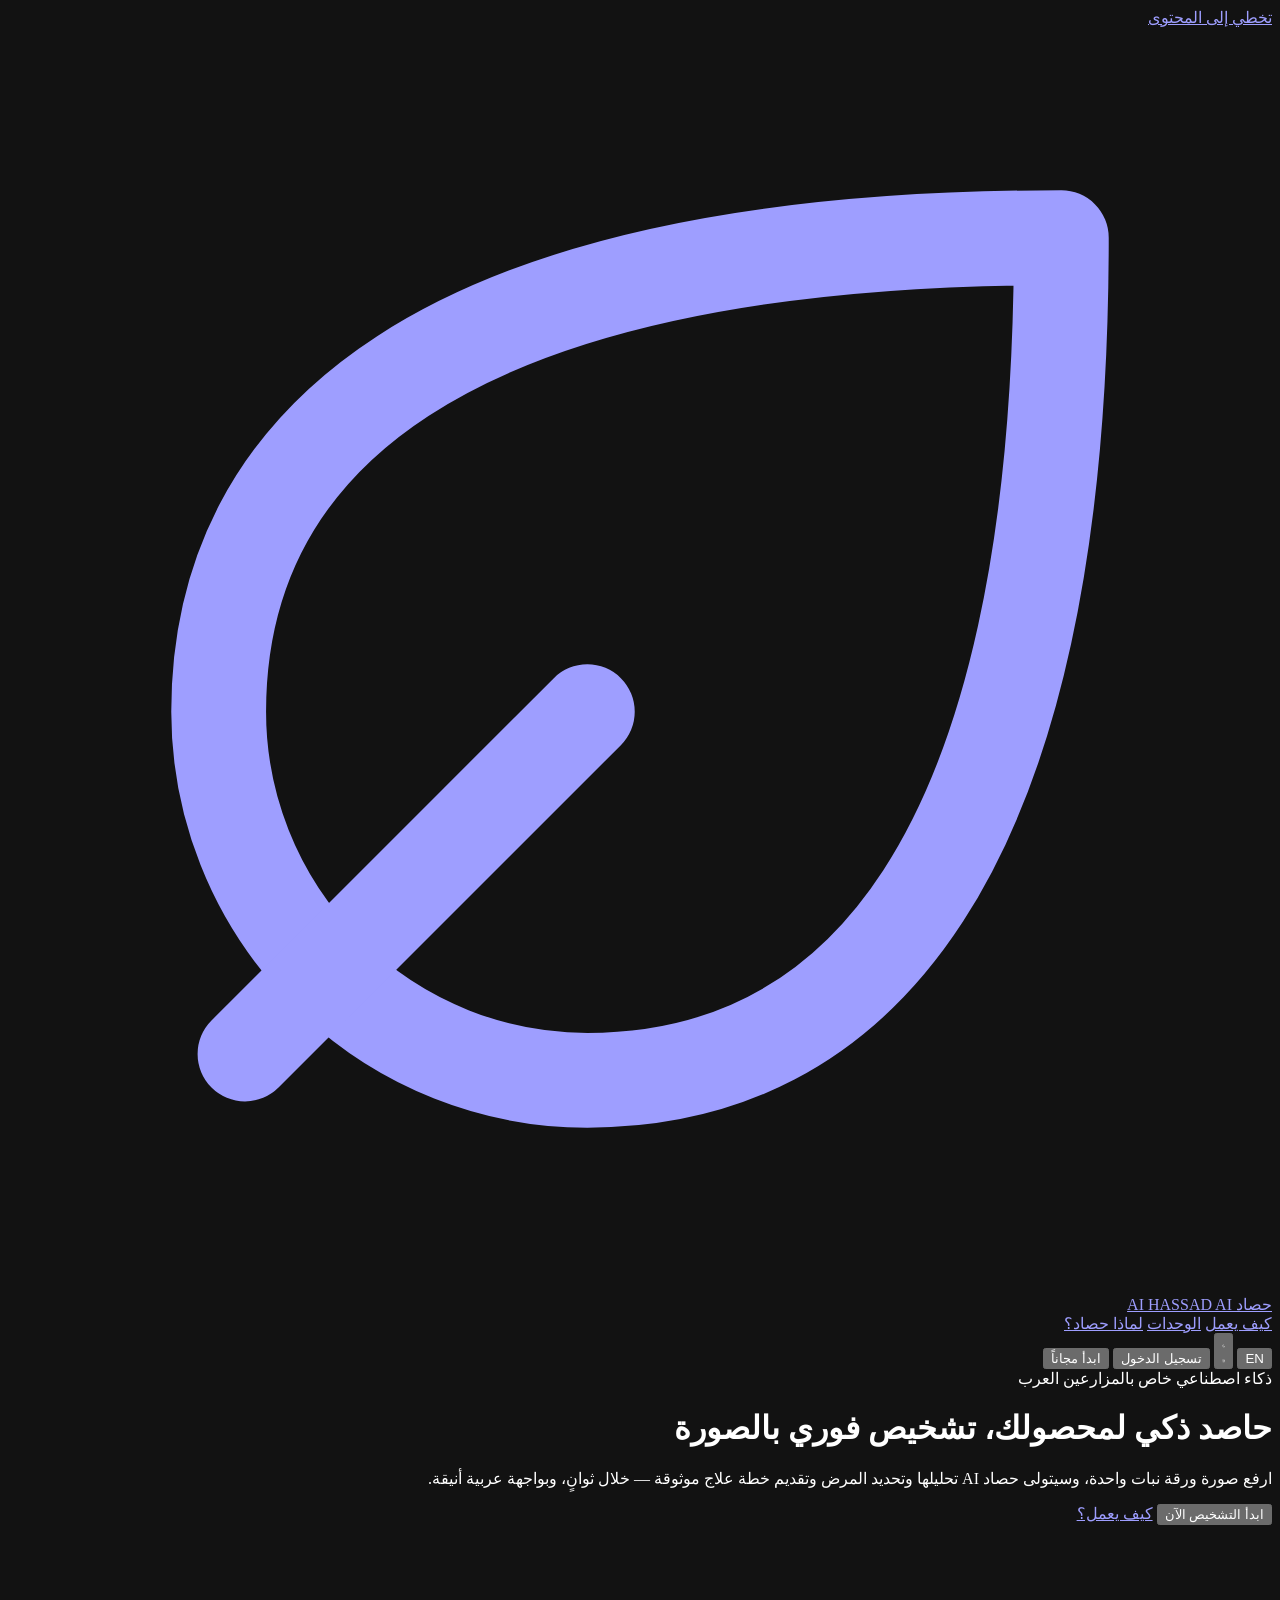
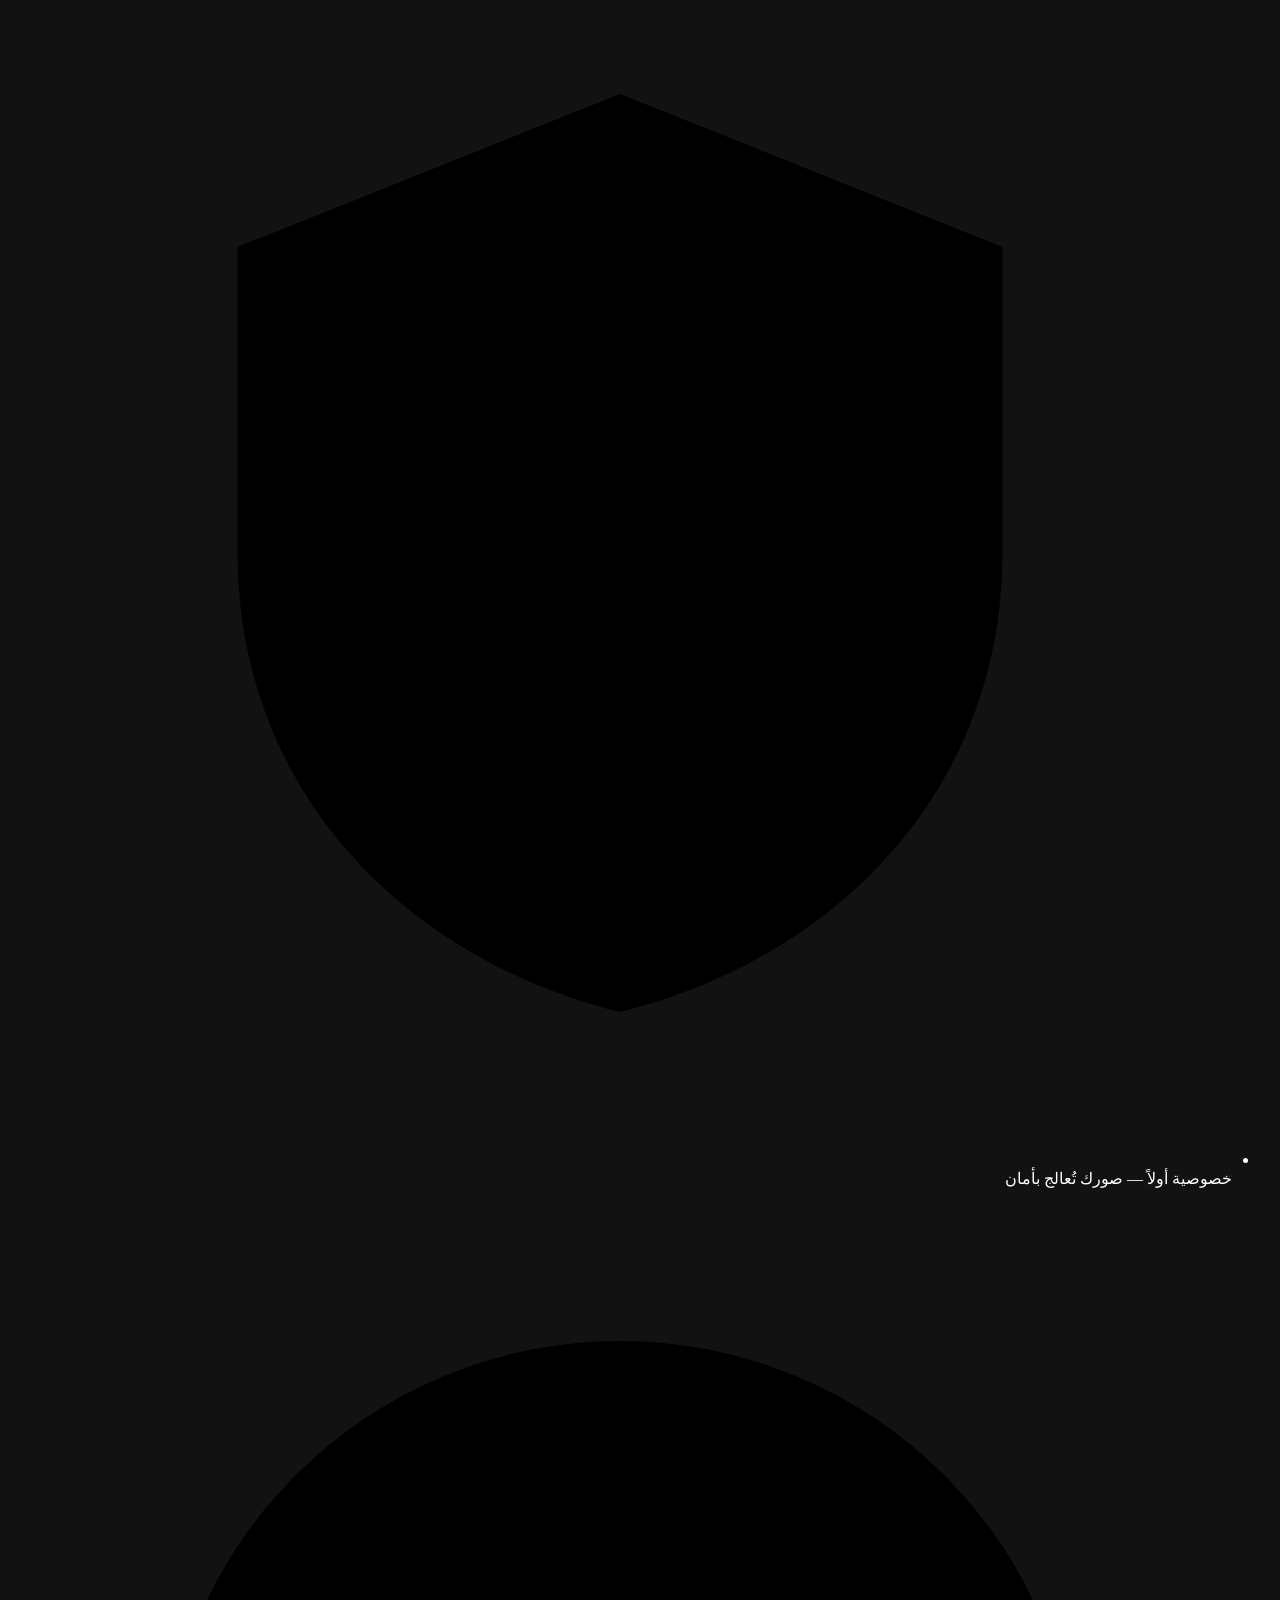
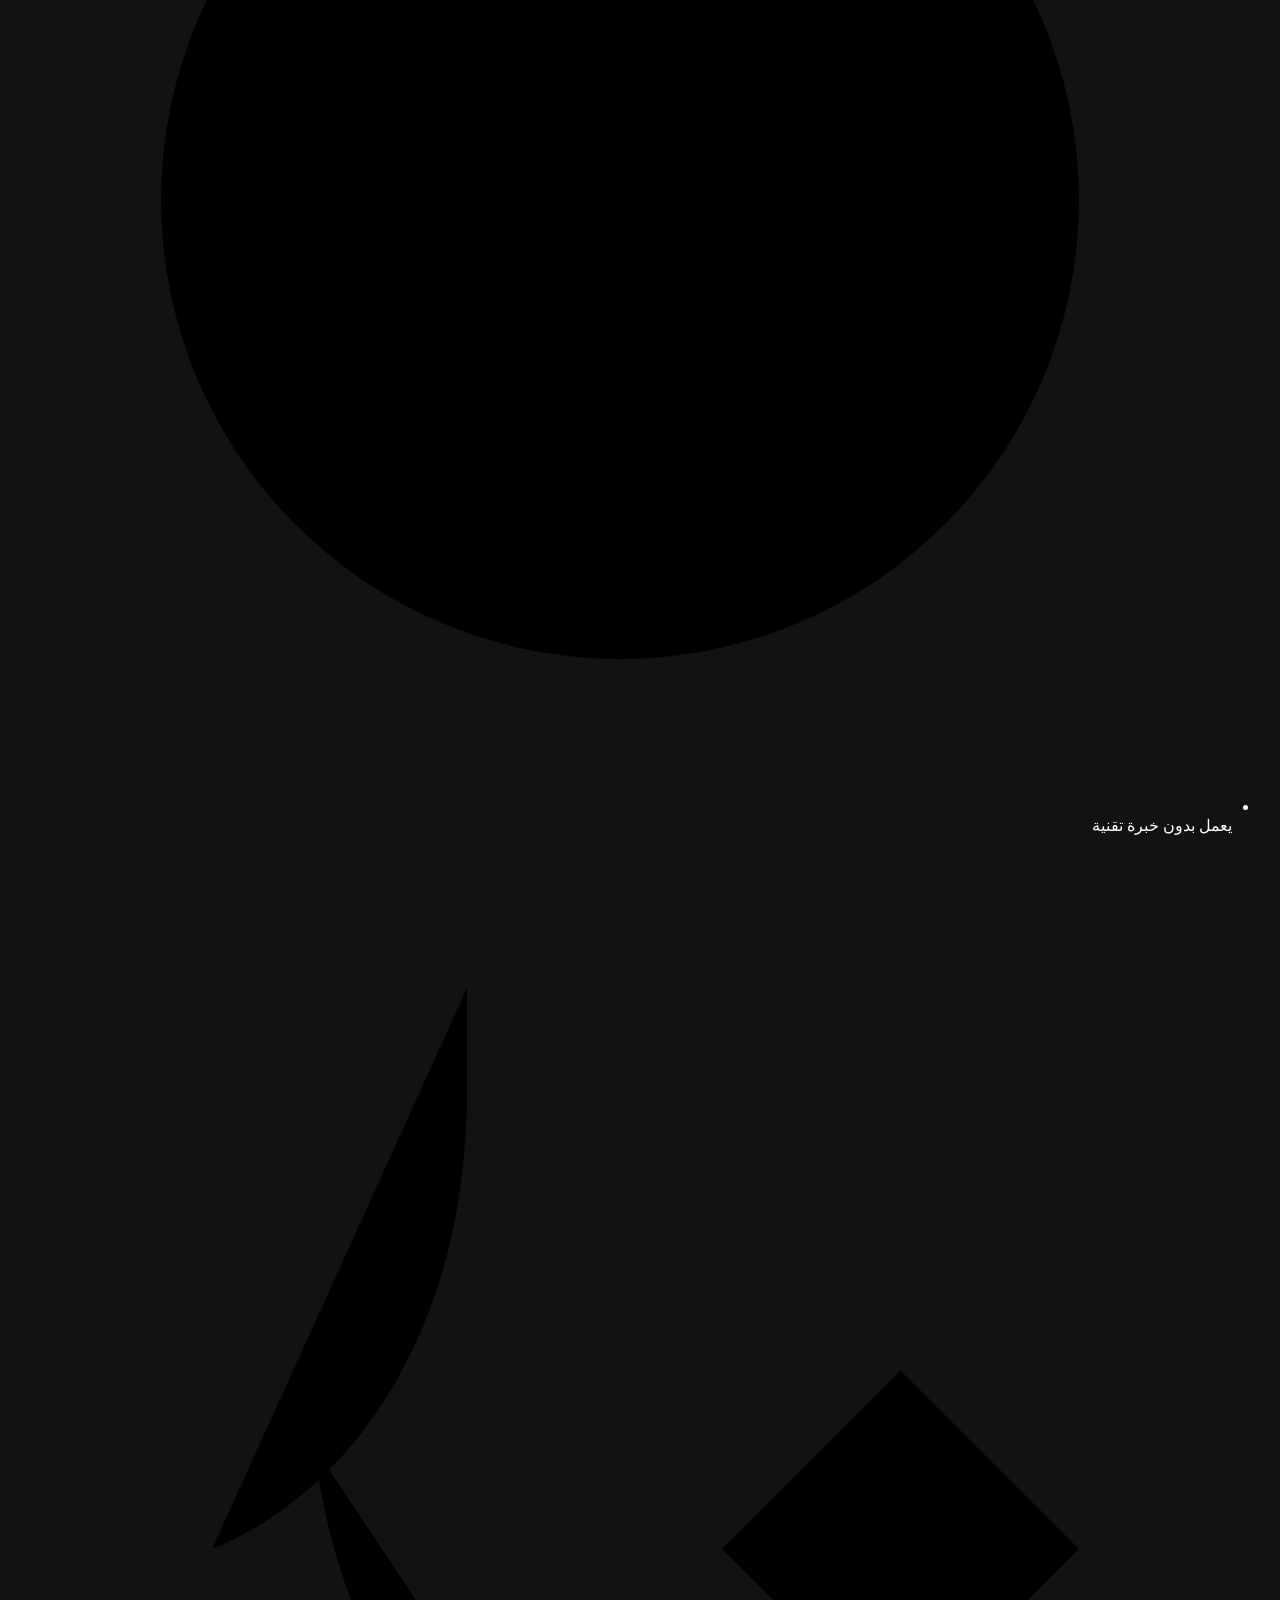
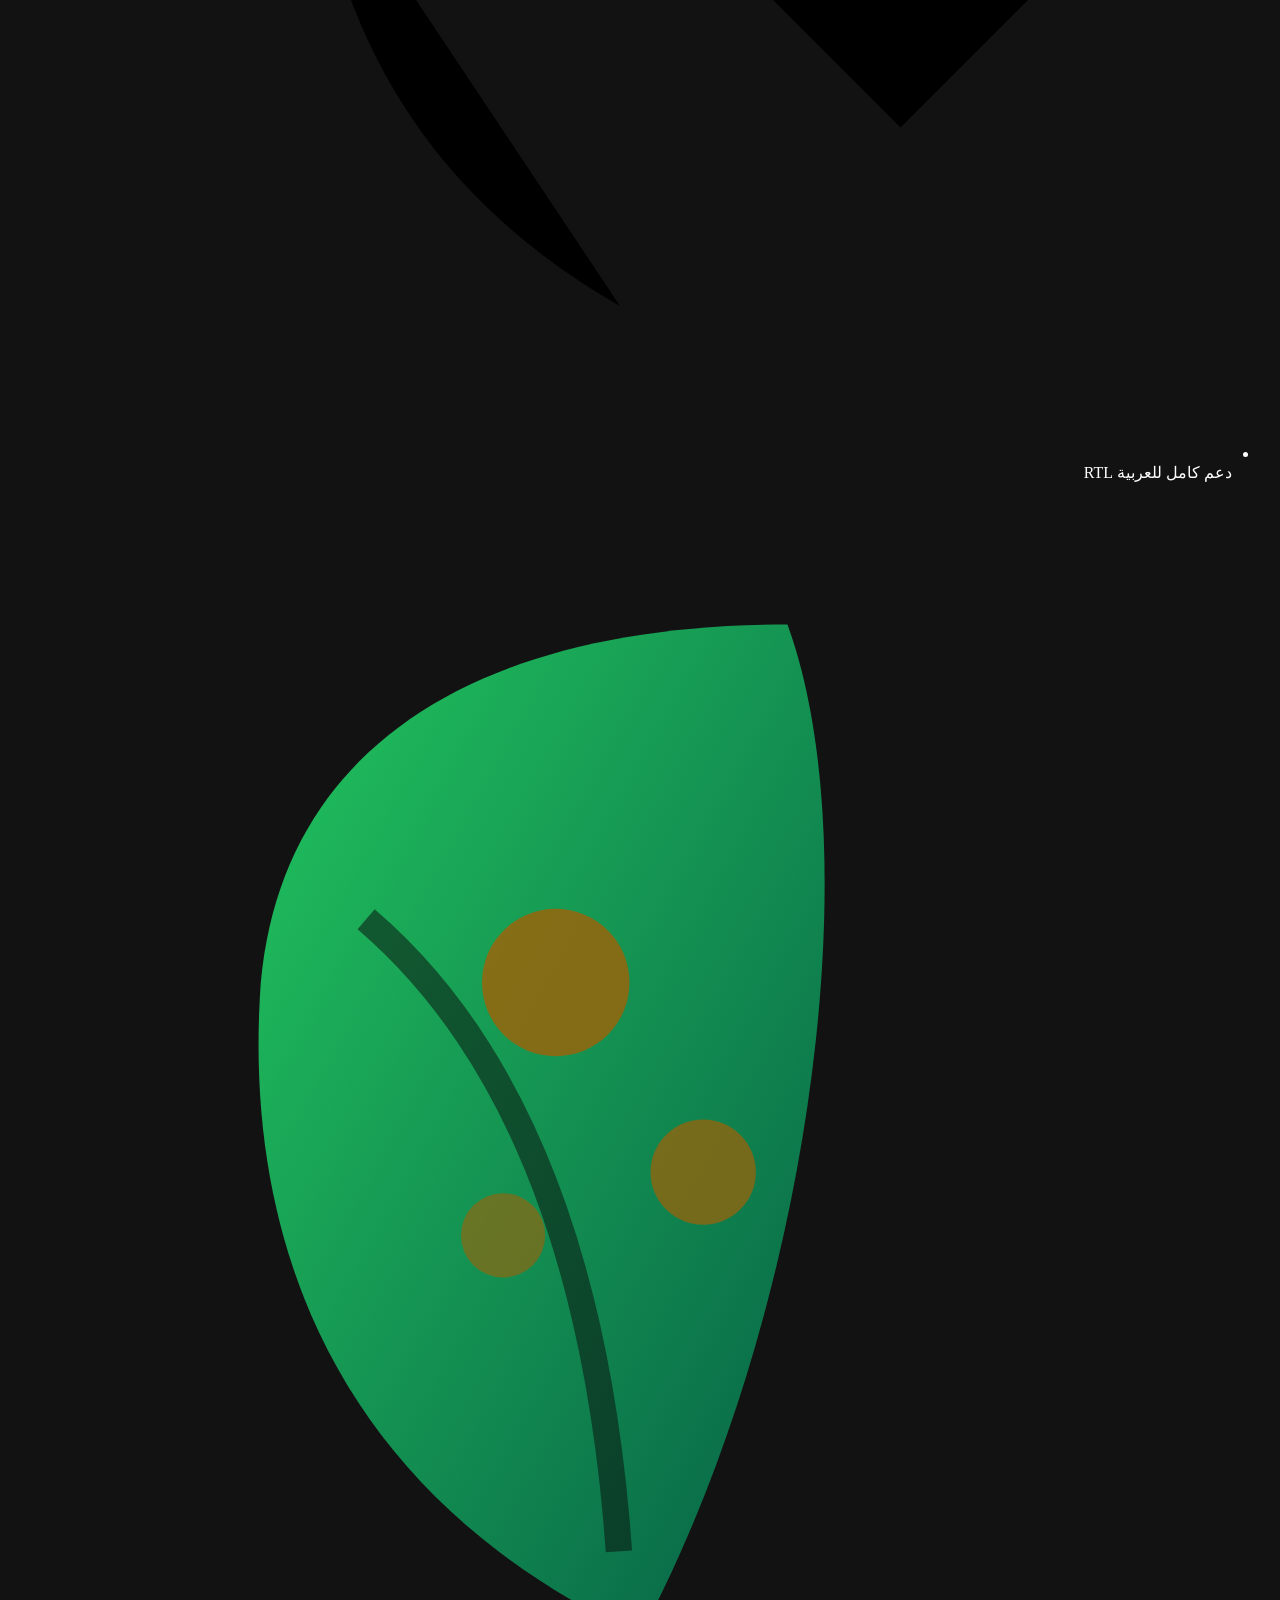
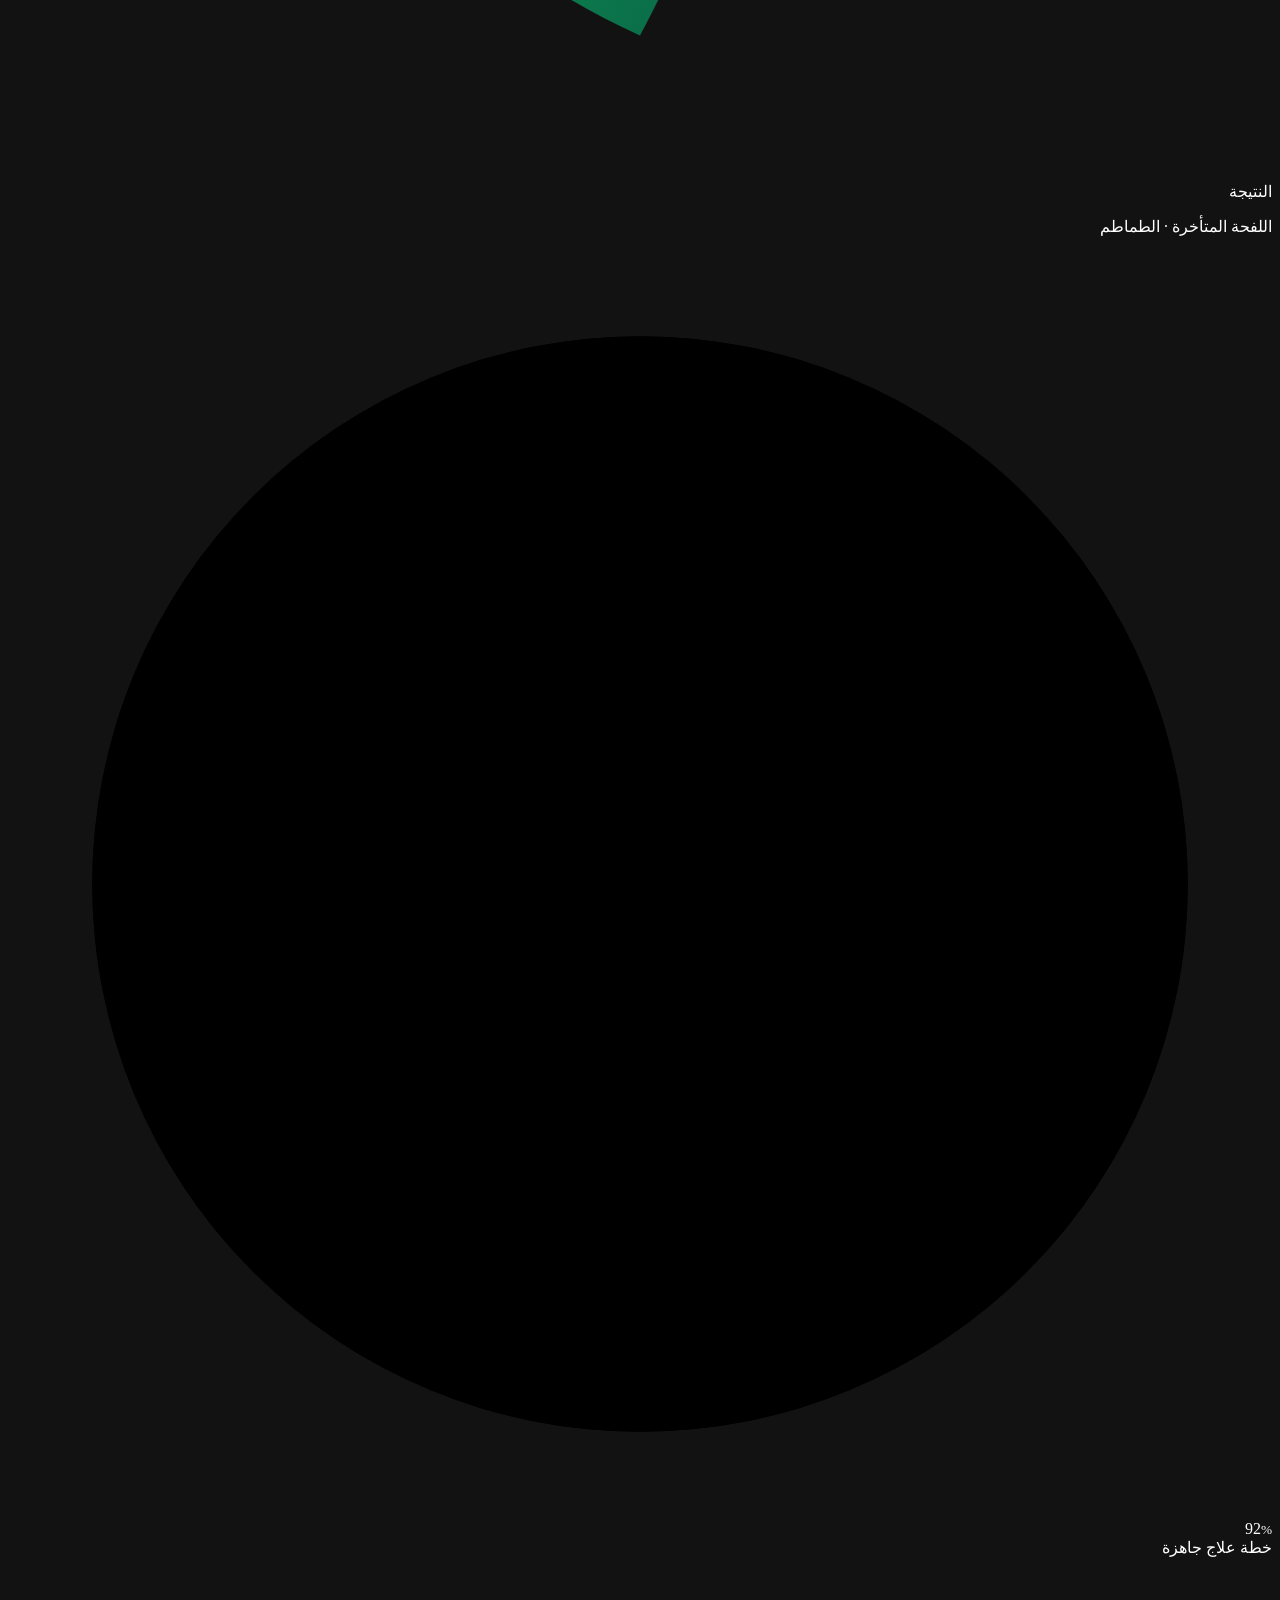
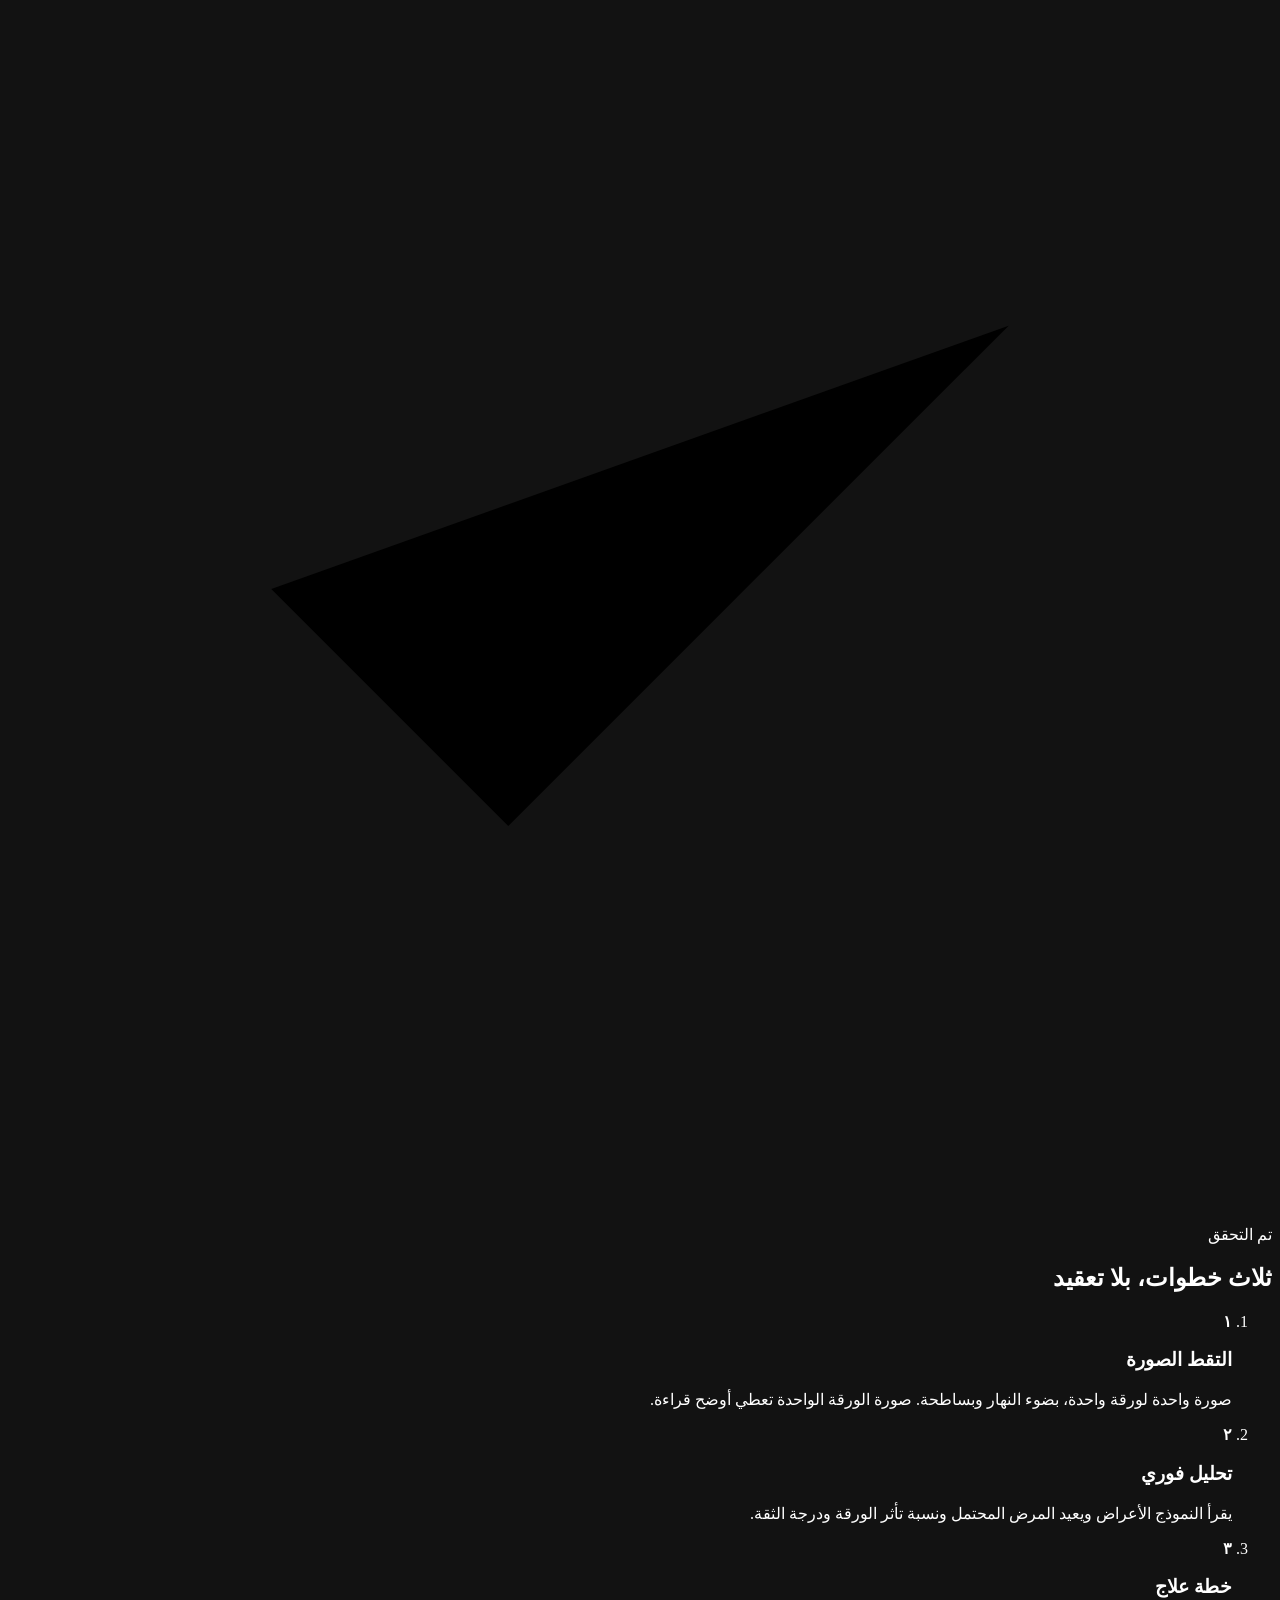
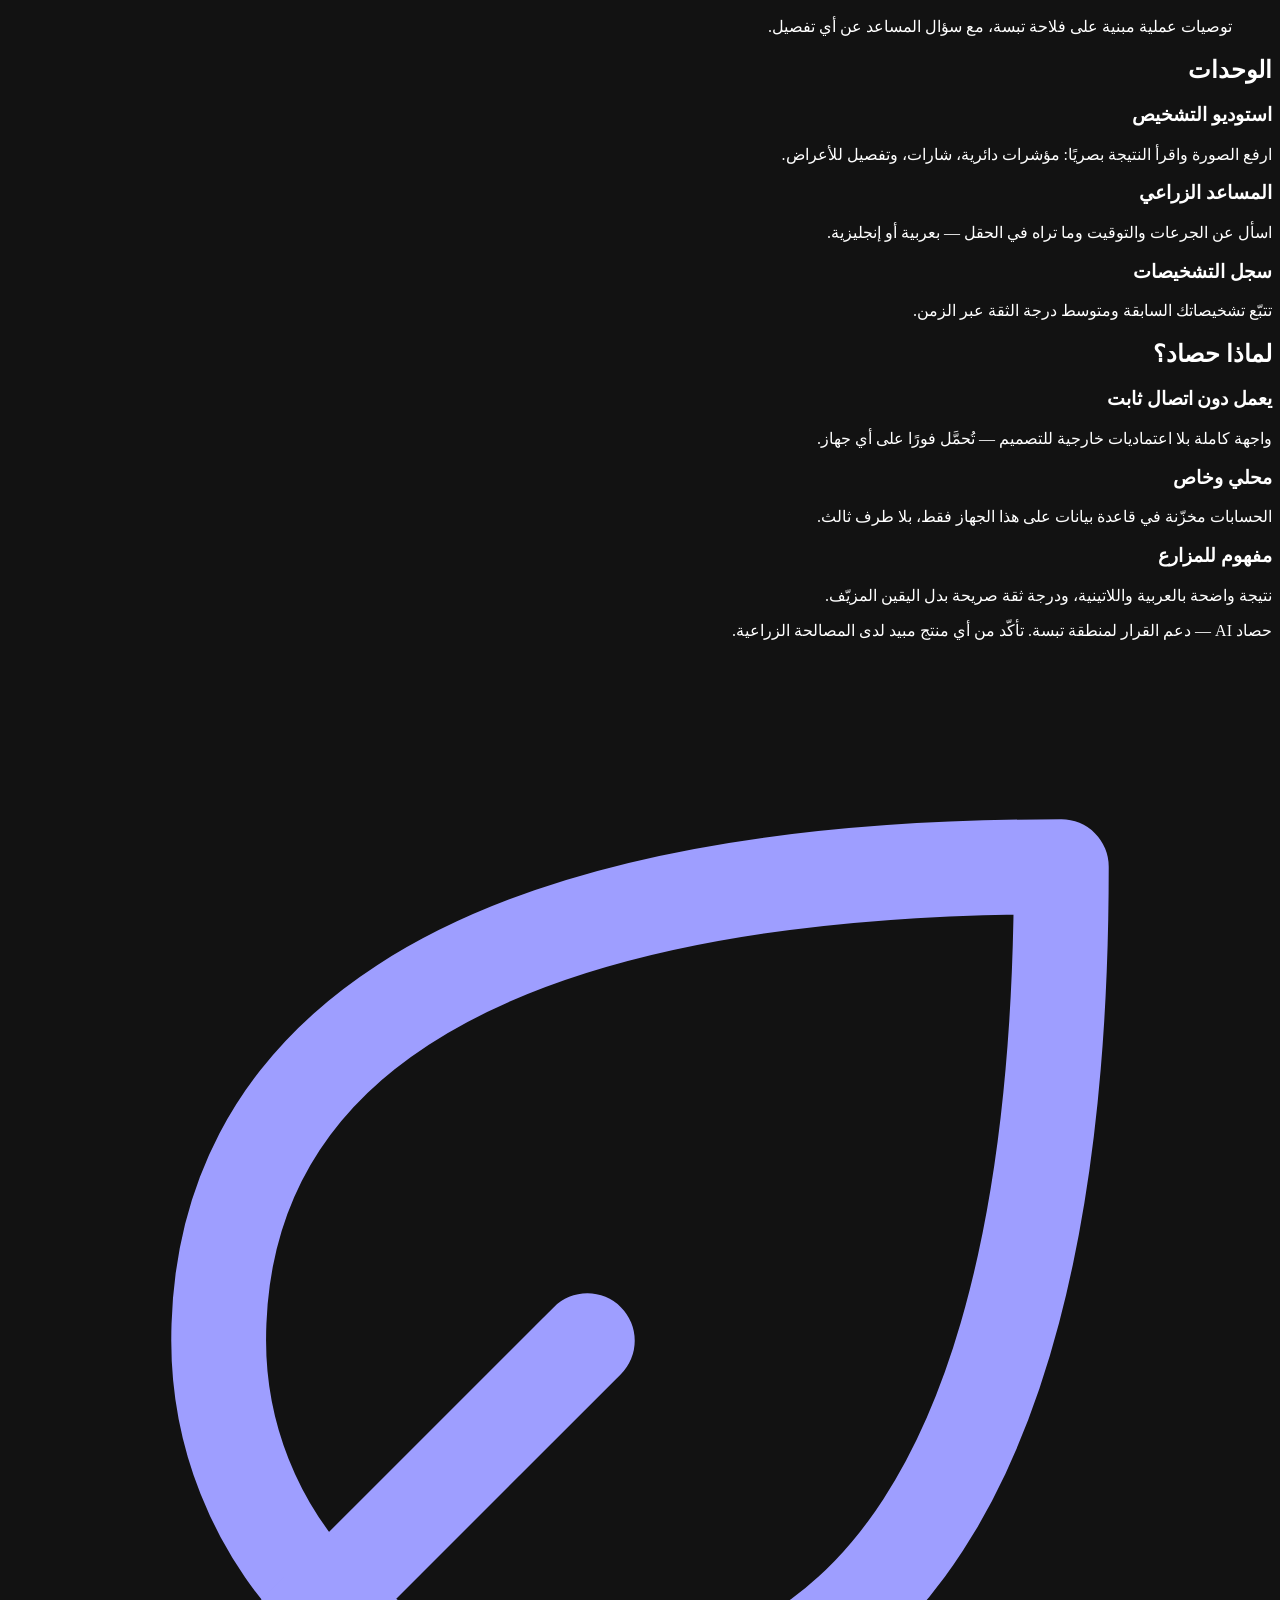
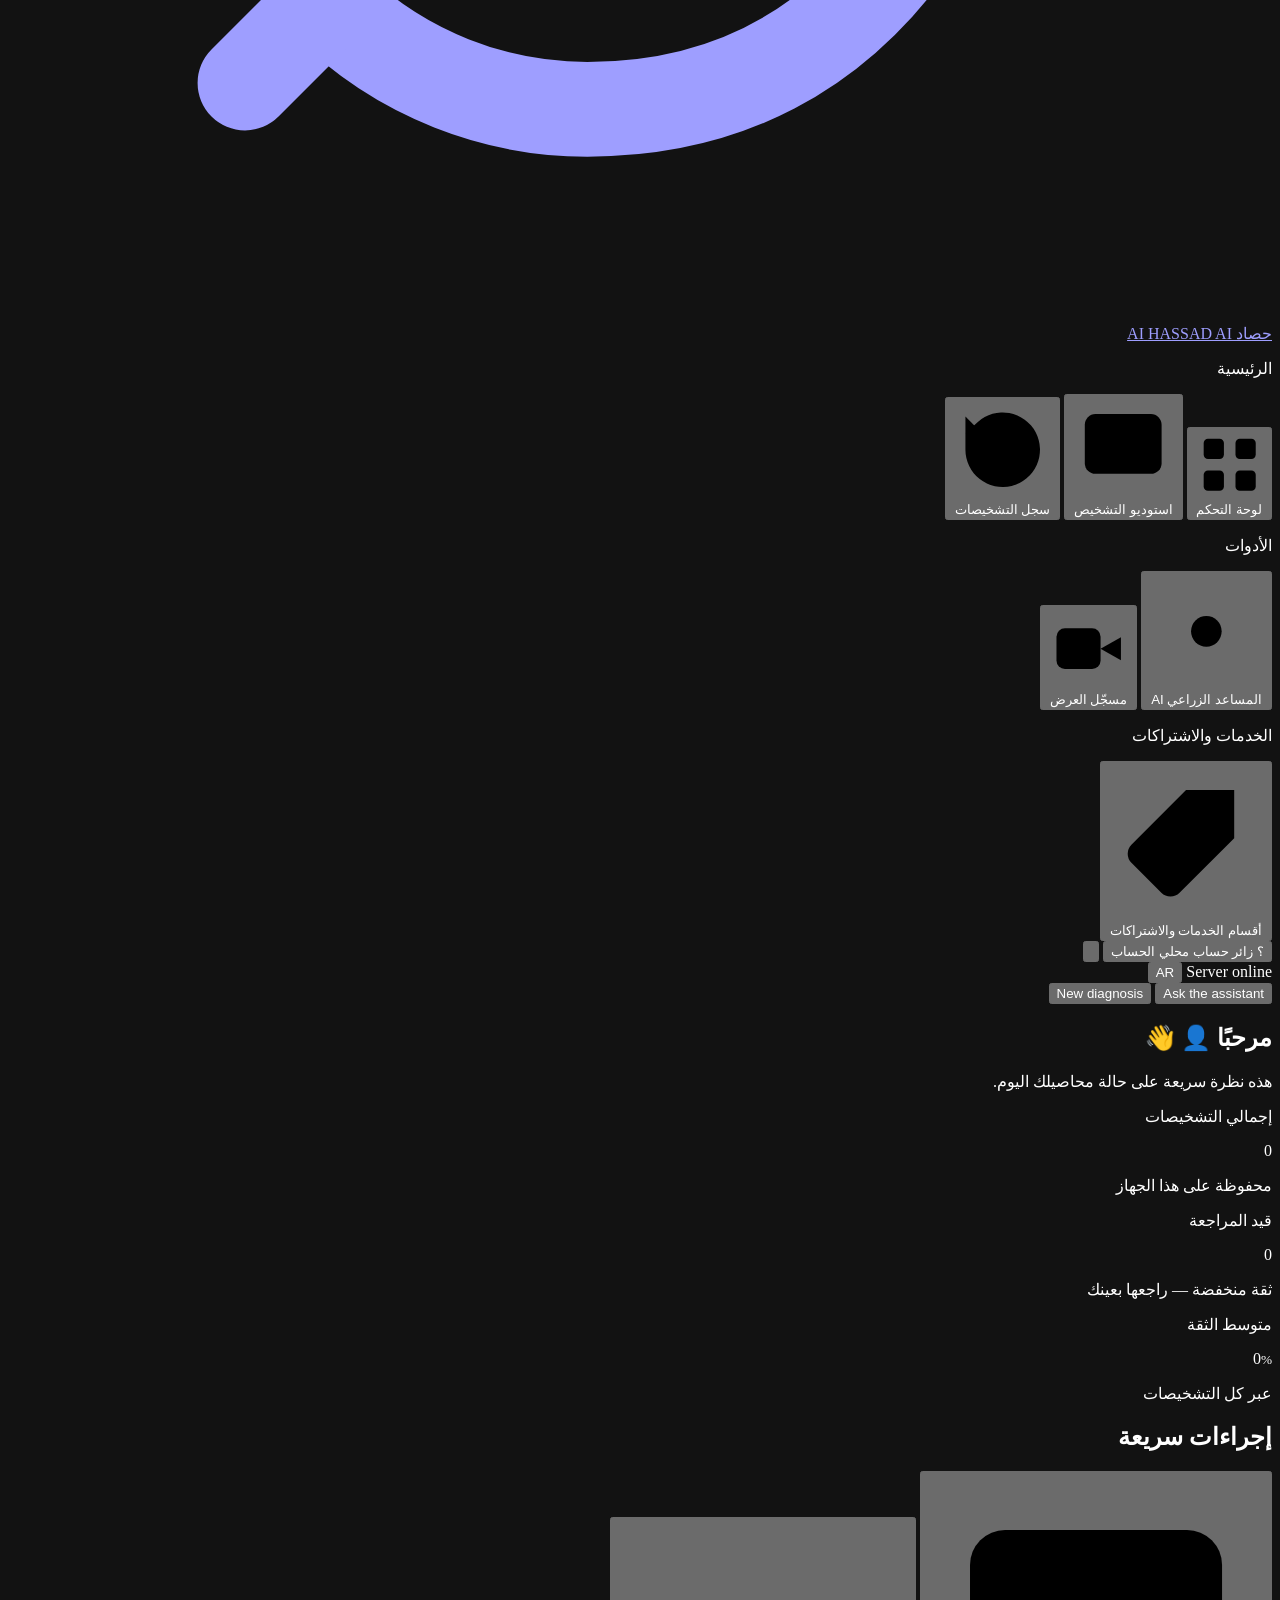
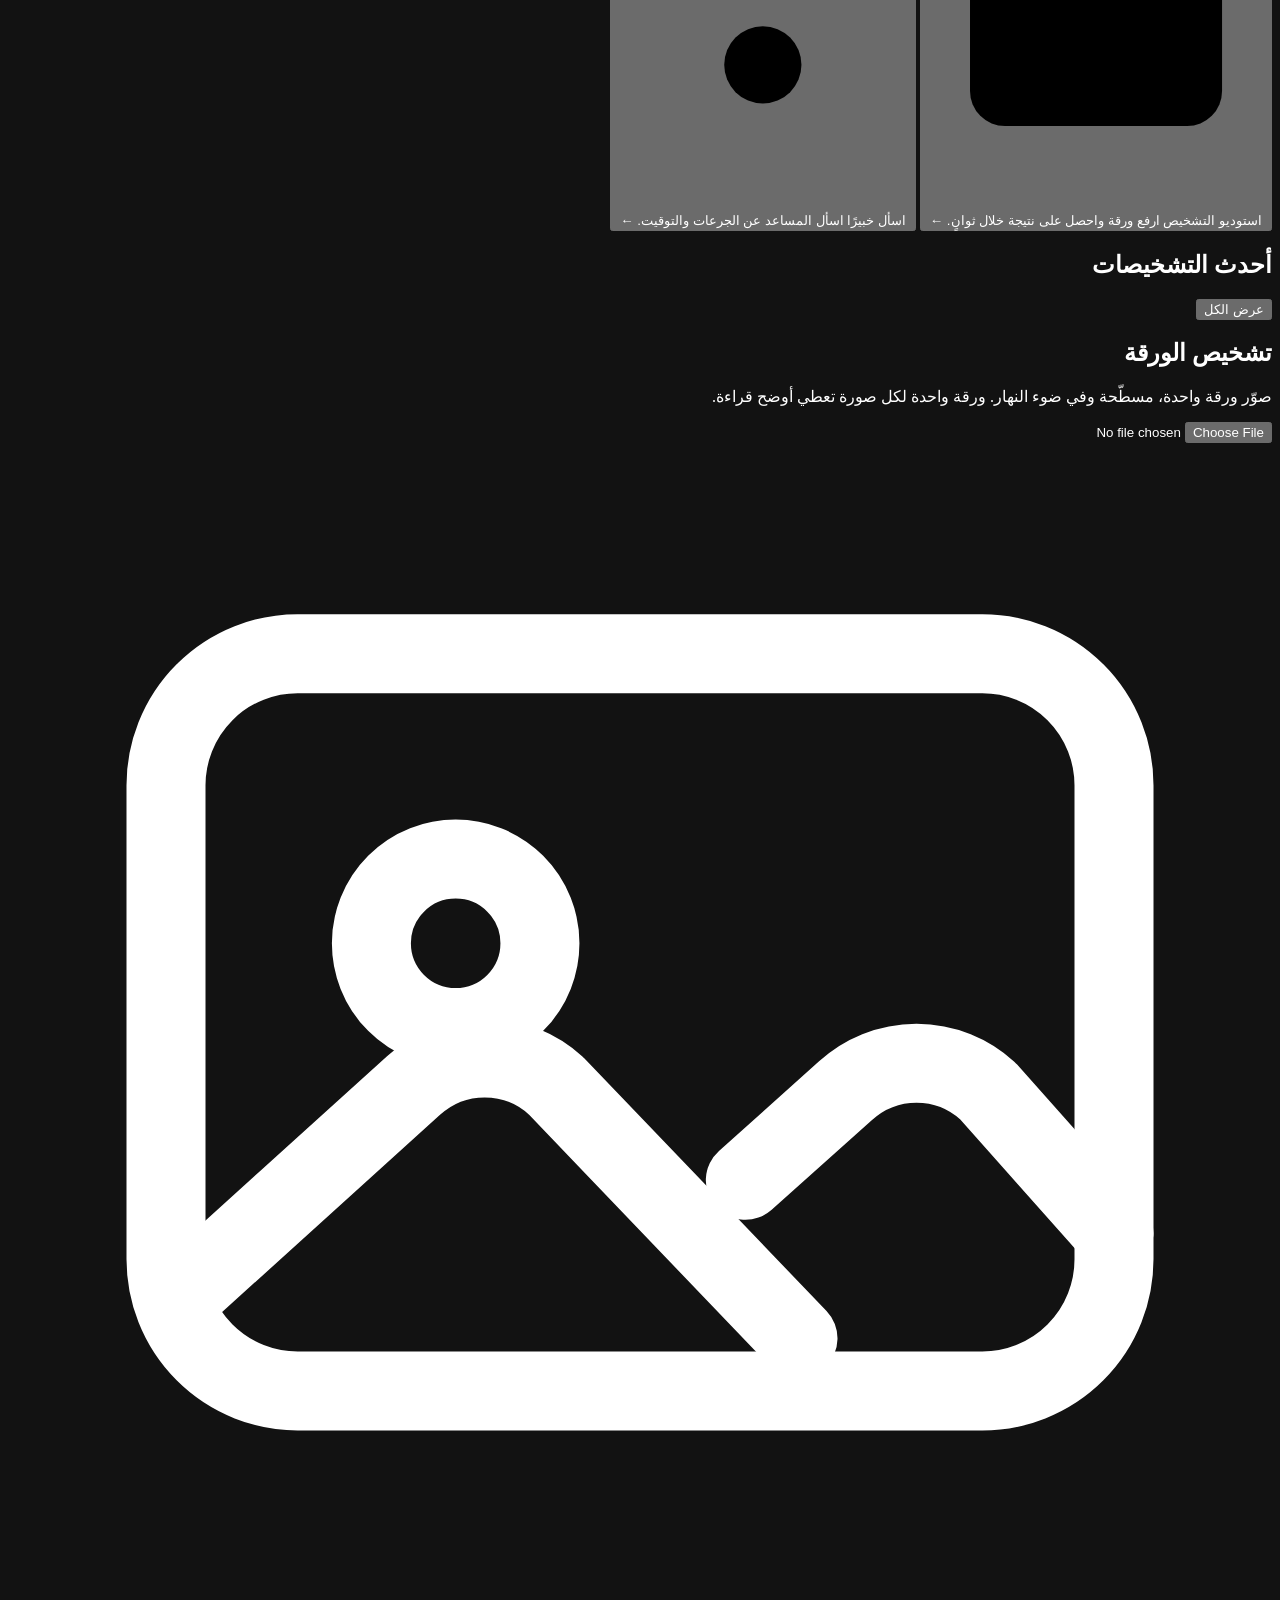
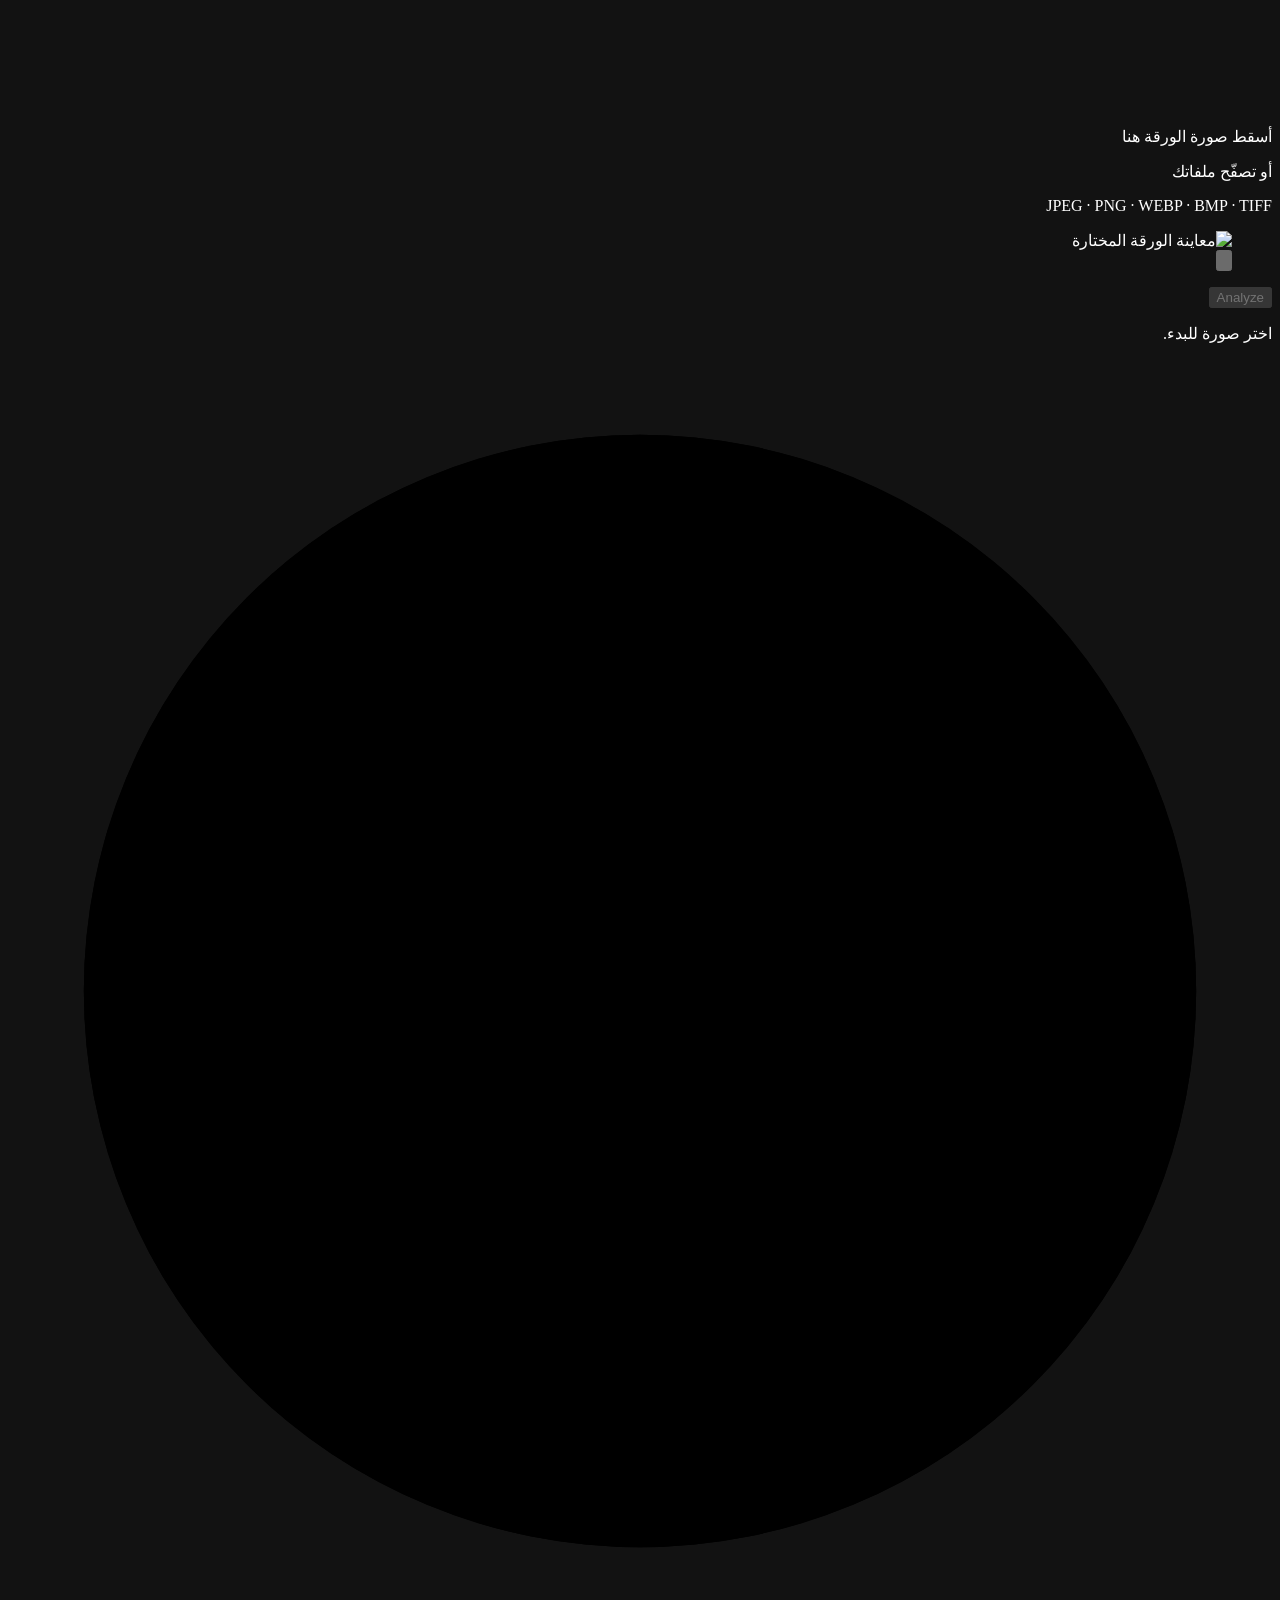
==== commit 9f0cc8ef: "feat(demo): re-add the demo recorder with a simulated cursor The workspace gets its Demo Recorder pa" ====
--- a/frontend/index.html
+++ b/frontend/index.html
@@ -239,6 +239,12 @@
         <svg viewBox="0 0 24 24" aria-hidden="true"><path d="M12 3v3M12 18v3M4.2 7.5l2.6 1.5M17.2 15l2.6 1.5M4.2 16.5l2.6-1.5M17.2 9l2.6-1.5"/><circle cx="12" cy="12" r="3.2"/></svg>
         <span data-i18n="nav_assistant">المساعد الزراعي</span>
         <span class="ai-badge">AI</span>
+      </button>
+      <!-- Filming rig. It watches the workspace, not the landing page, and it
+           changes nothing until somebody presses start. -->
+      <button type="button" class="snav__item" data-panel-target="recorder">
+        <svg viewBox="0 0 24 24" aria-hidden="true"><rect x="2.5" y="6" width="13" height="12" rx="2.5"/><path d="m15.5 12 6-3.4v6.8l-6-3.4Z"/></svg>
+        <span data-i18n="nav_record">مسجّل العرض</span>
       </button>
 
       <p class="snav__label" data-i18n="group_plan">الخدمات والاشتراكات</p>
@@ -472,7 +478,43 @@
         <p class="empty glass hidden" id="history-empty" data-i18n="history_empty">لا توجد تشخيصات بعد. ابدأ من استوديو التشخيص.</p>
       </section>
 
-      <!-- ===== Pricing panel (DEMO) ================================== -->
+      <!-- ===== Demo recorder panel ==================================== -->
+    <section class="panel-view hidden" data-view-panel="recorder">
+      <header class="panel__head">
+        <div class="panel__lead">
+          <h1 class="panel__title" data-i18n="rec_t">مسجّل العرض التجريبي</h1>
+          <p class="panel__hint" data-i18n="rec_hint">يُشغّل جولةً على الواجهة الحقيقية ويسجّلها في فيلم واحد — المؤشّر، الرفع، التقرير، والنطاق.</p>
+        </div>
+      </header>
+
+      <div class="rec glass">
+        <div class="rec__row">
+          <button type="button" class="btn btn--primary" id="rec-start" data-i18n="rec_start">بدء التسجيل</button>
+          <button type="button" class="btn btn--outline hidden" id="rec-stop" data-i18n="rec_stop">إيقاف</button>
+          <span class="rec__time" id="rec-elapsed">00:00 / 00:48</span>
+        </div>
+
+        <div class="rec__track" aria-hidden="true"><span class="rec__bar" id="rec-bar"></span></div>
+
+        <p class="rec__status" id="rec-status" role="status" aria-live="polite"></p>
+
+        <div class="rec__out hidden" id="rec-out">
+          <a class="btn btn--glow" id="rec-download" href="#" download>
+            <svg viewBox="0 0 24 24" fill="none" stroke="currentColor" stroke-width="1.8"
+                 stroke-linecap="round" stroke-linejoin="round" aria-hidden="true">
+              <path d="M12 4v10m0 0 4-4m-4 4-4-4"/><path d="M5 19h14"/>
+            </svg>
+            <span data-i18n="rec_download">تنزيل الفيديو</span>
+          </a>
+          <p class="rec__file" id="rec-file"></p>
+          <p class="rec__facts" id="rec-facts"></p>
+        </div>
+      </div>
+
+      <p class="rec__note" data-i18n="rec_note">التسجيل يلتقط التبويب نفسه بموافقتك، ويمسح الاستوديو قبل أن يبدأ. والتقرير الذي يظهر في الفيلم مثالٌ موسوم بـ SAMPLE وليس قراءةً من النموذج الحي.</p>
+    </section>
+
+    <!-- ===== Pricing panel (DEMO) ================================== -->
       <!-- Three tiers presented as a UI preview. Nothing here charges:
            Free hands off to the studio through the ordinary panel routing,
            and the two paid tiers open a notice instead of a checkout. -->
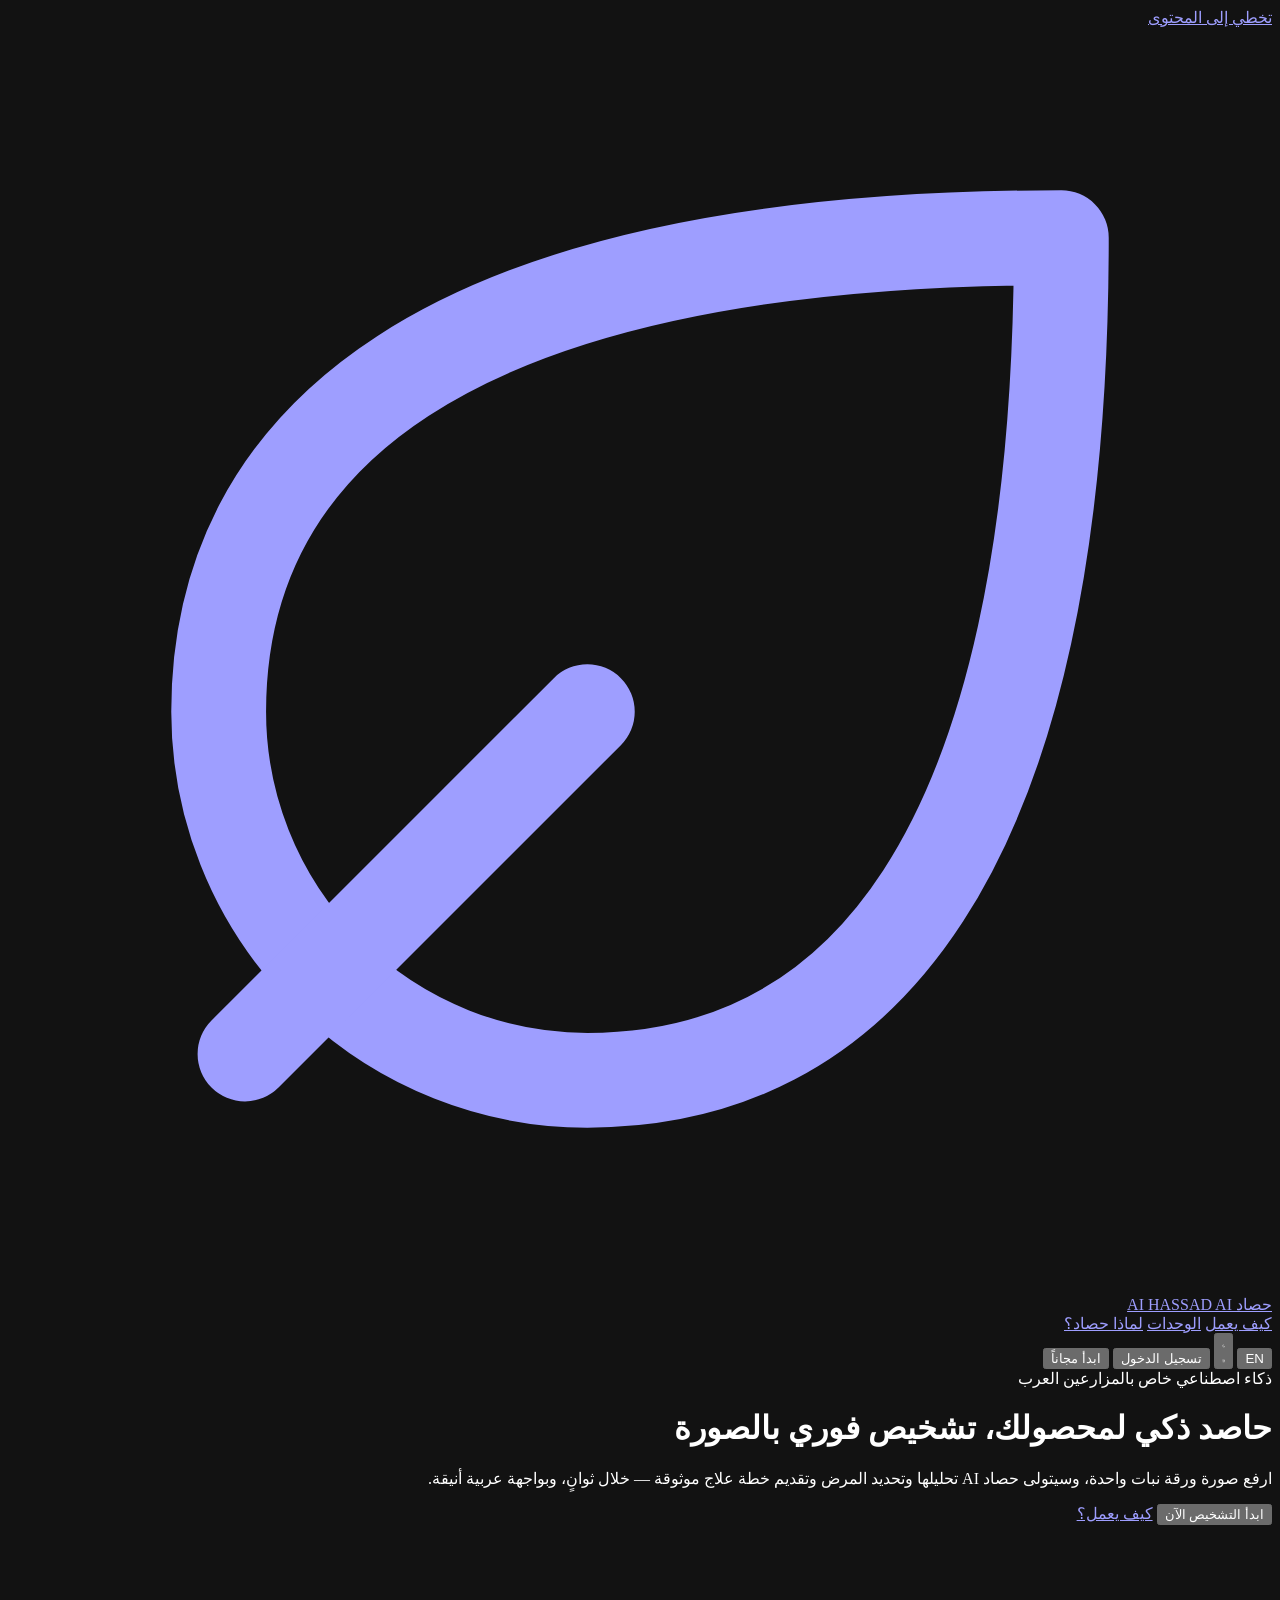
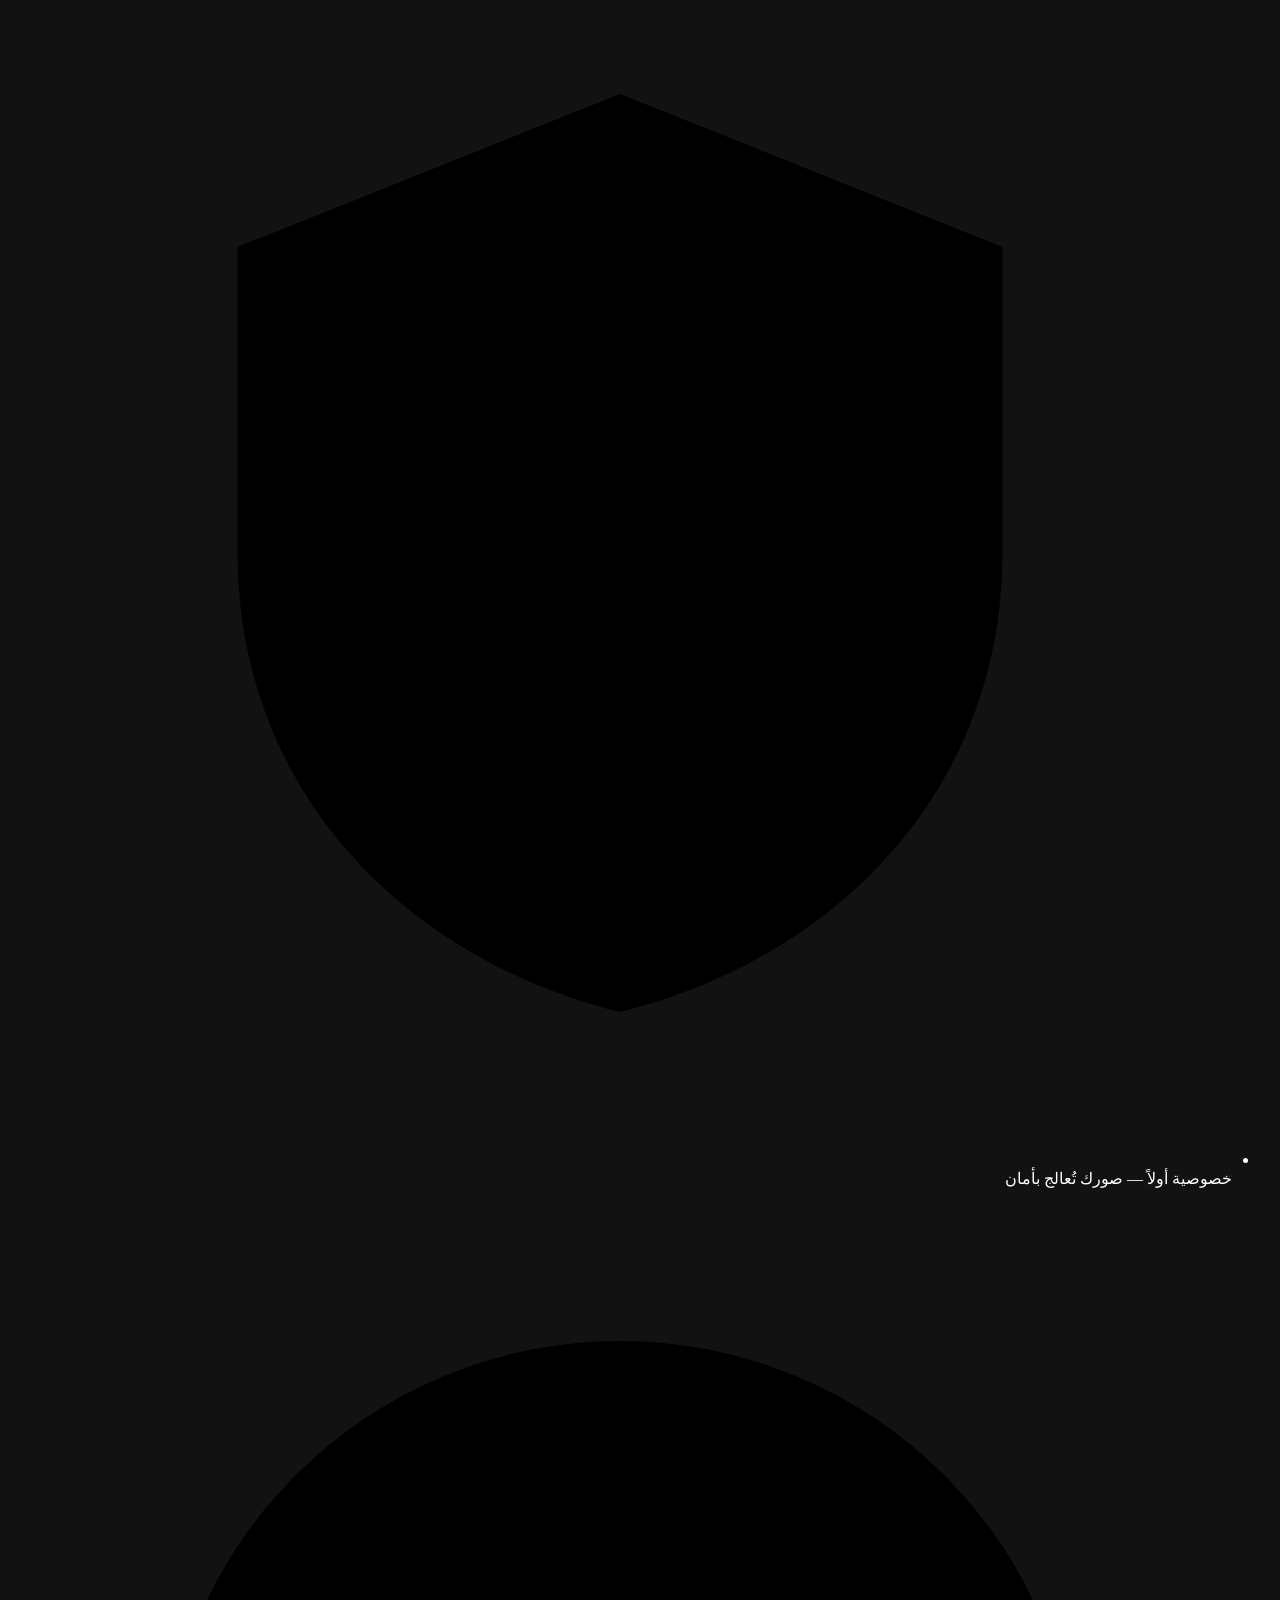
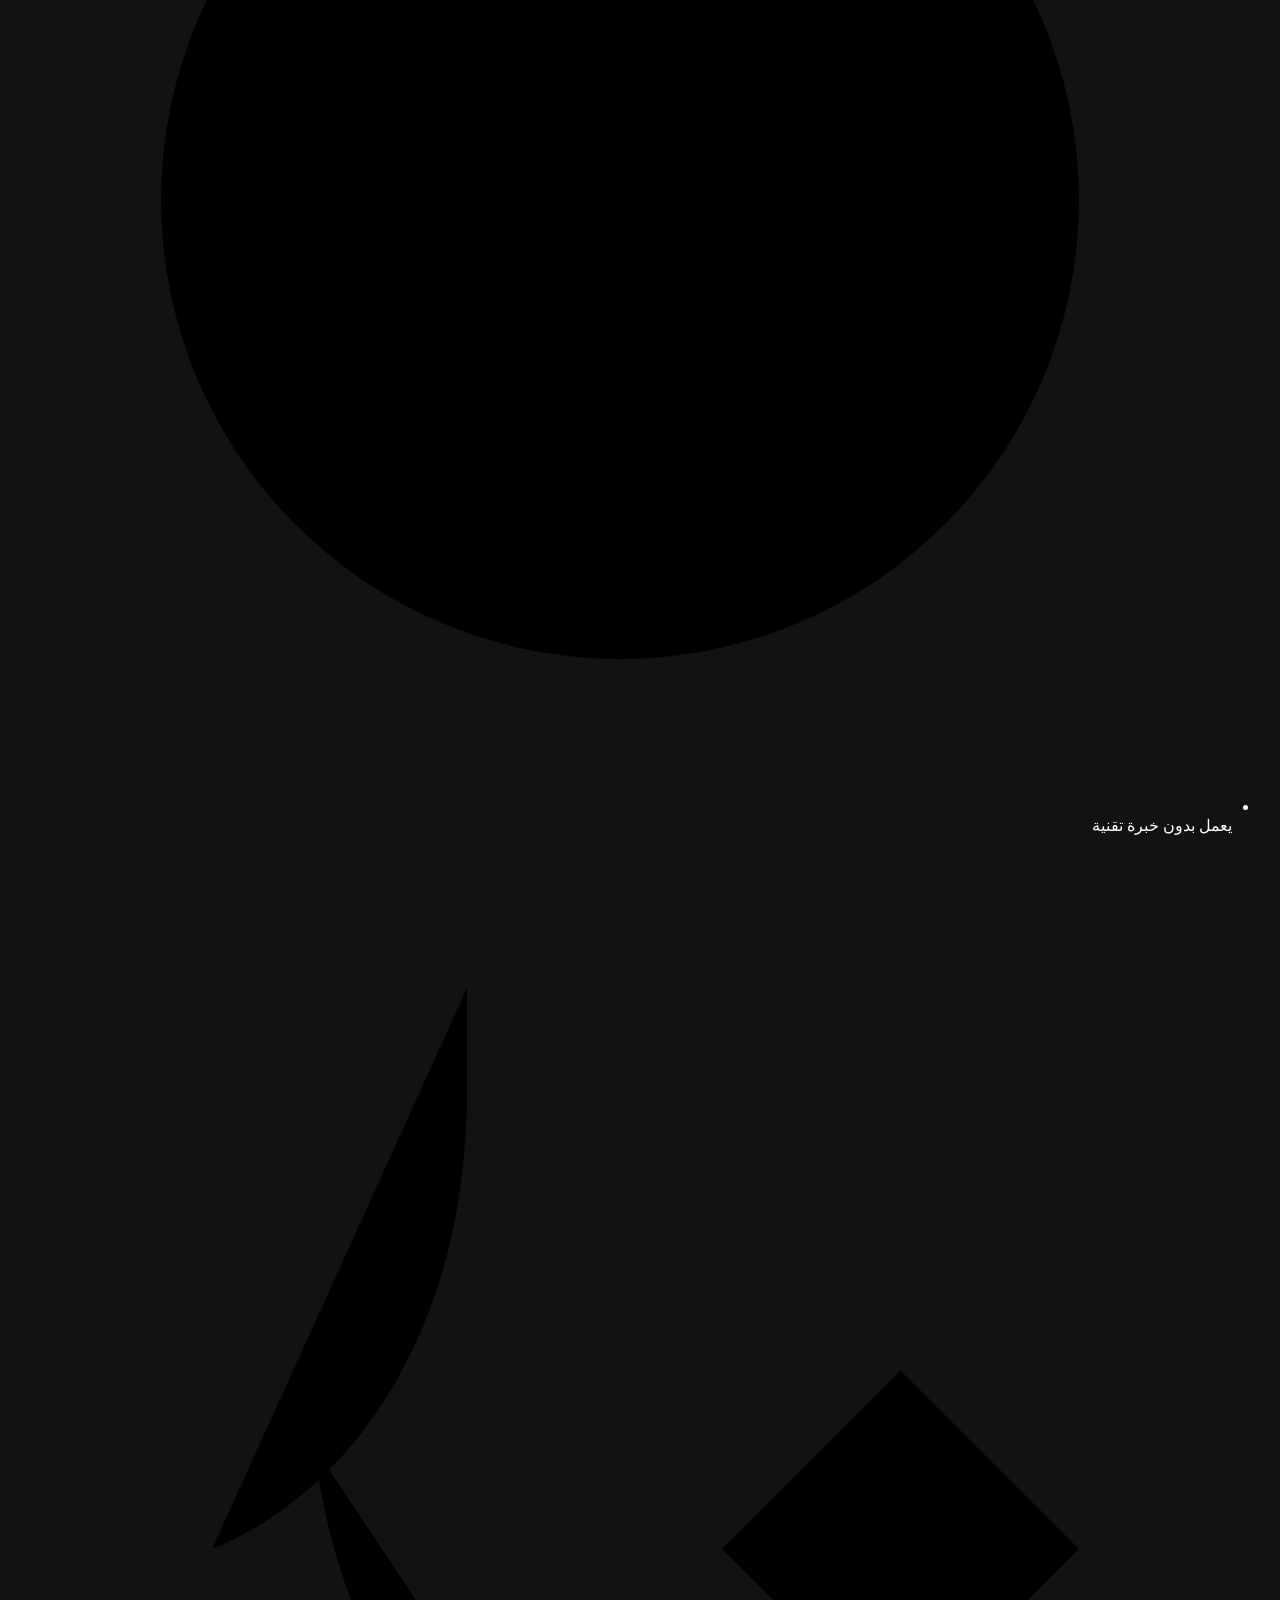
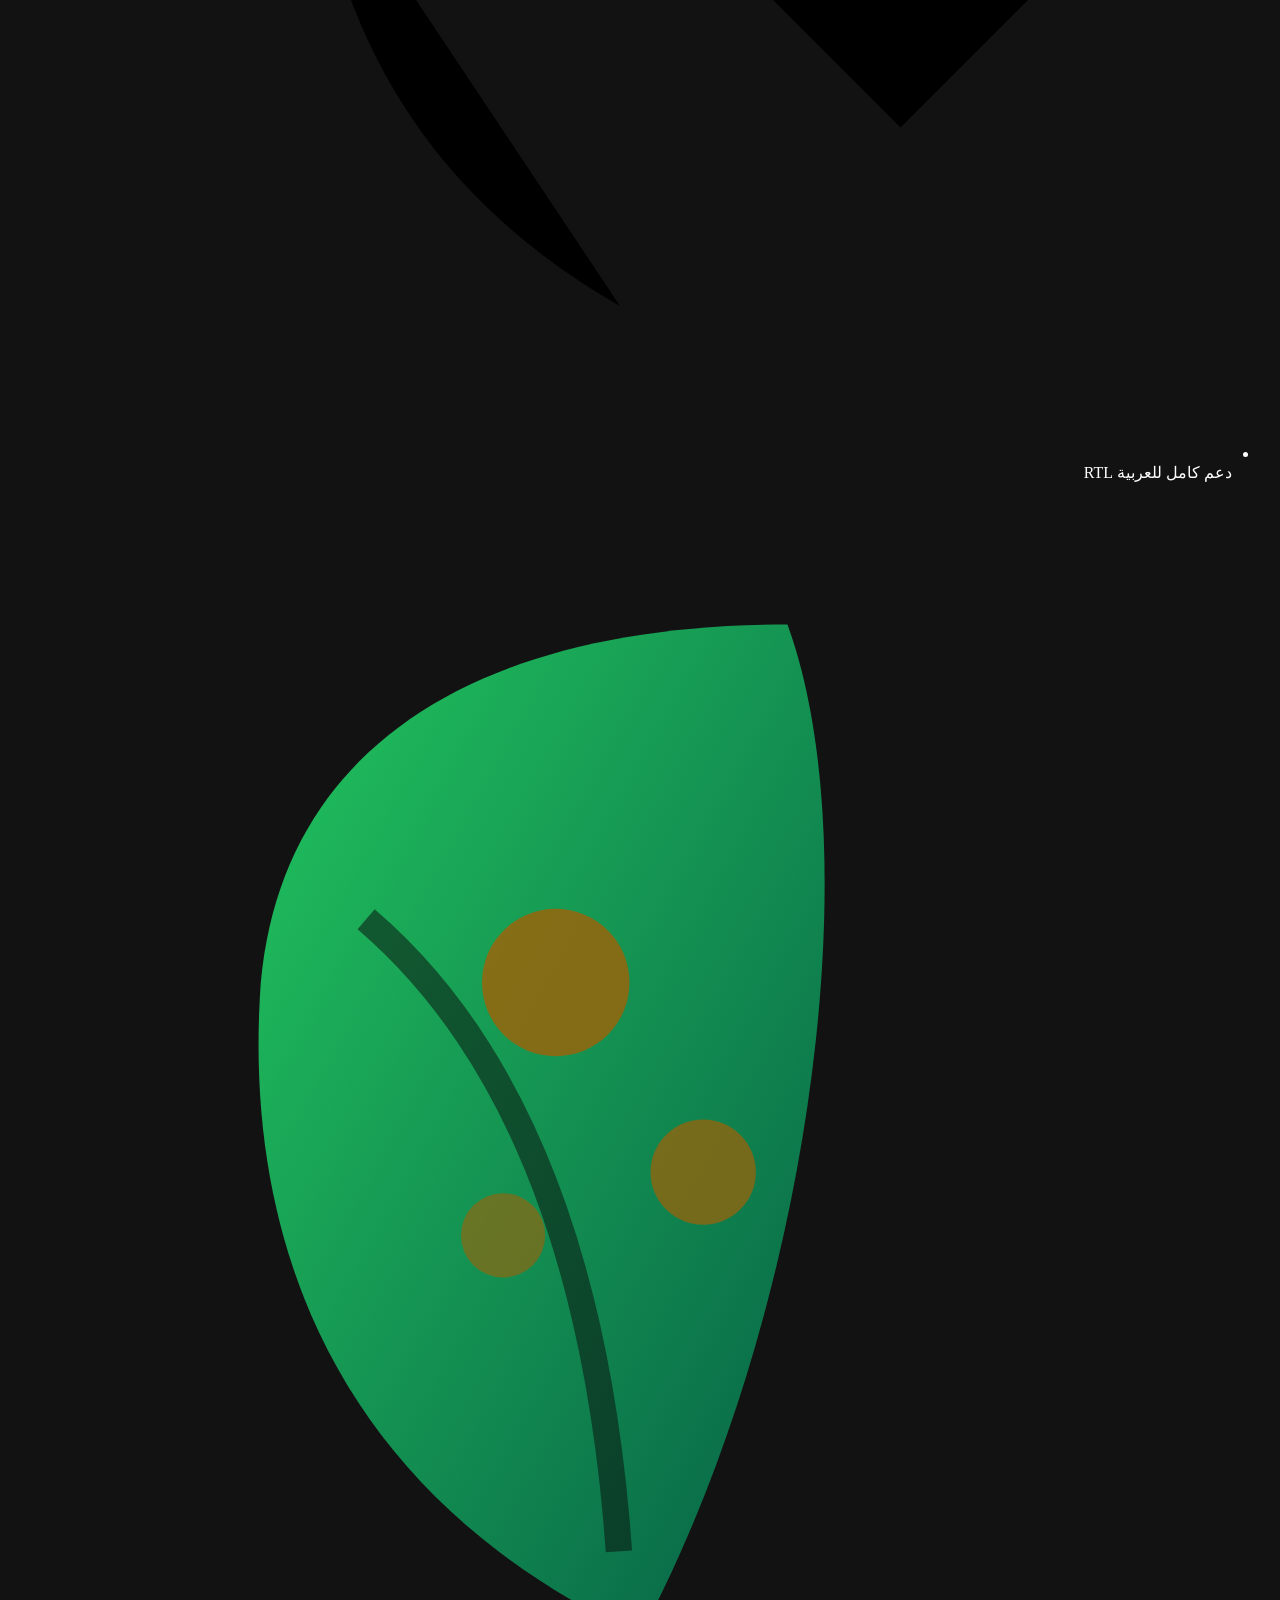
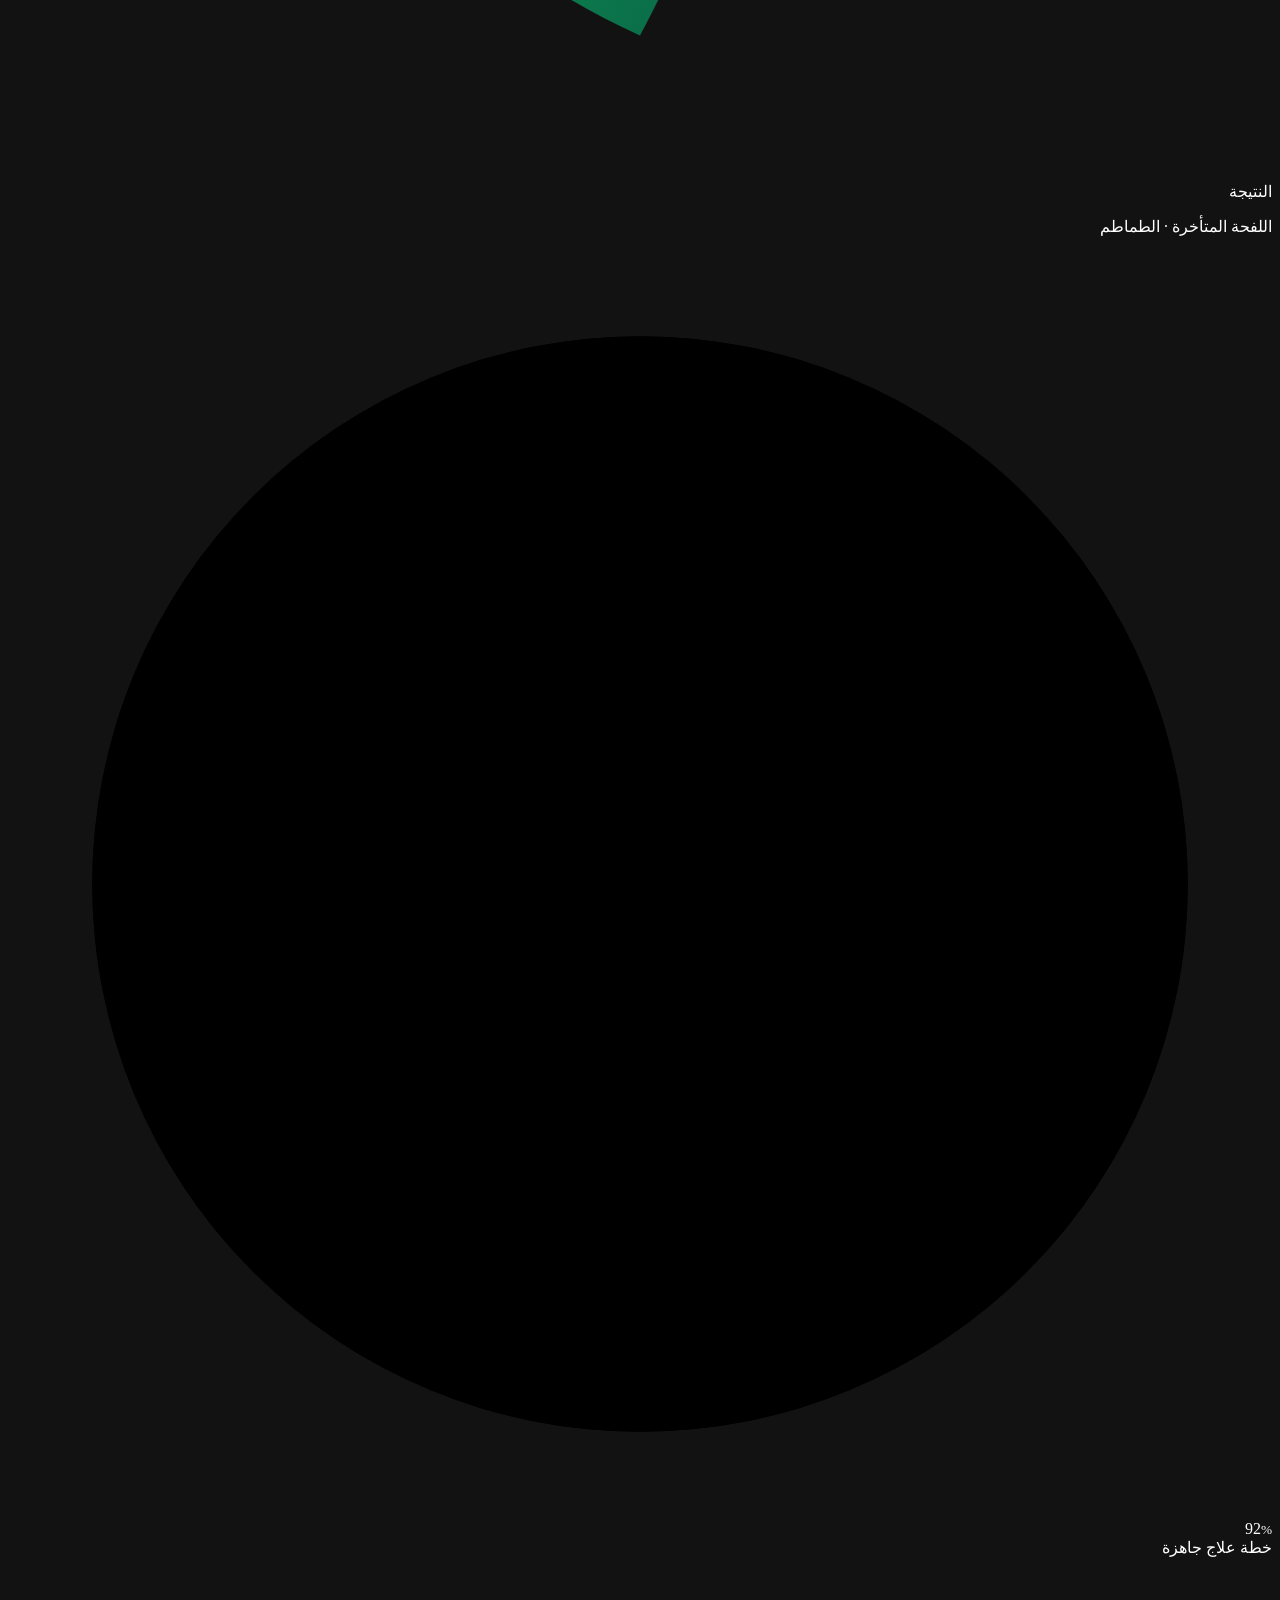
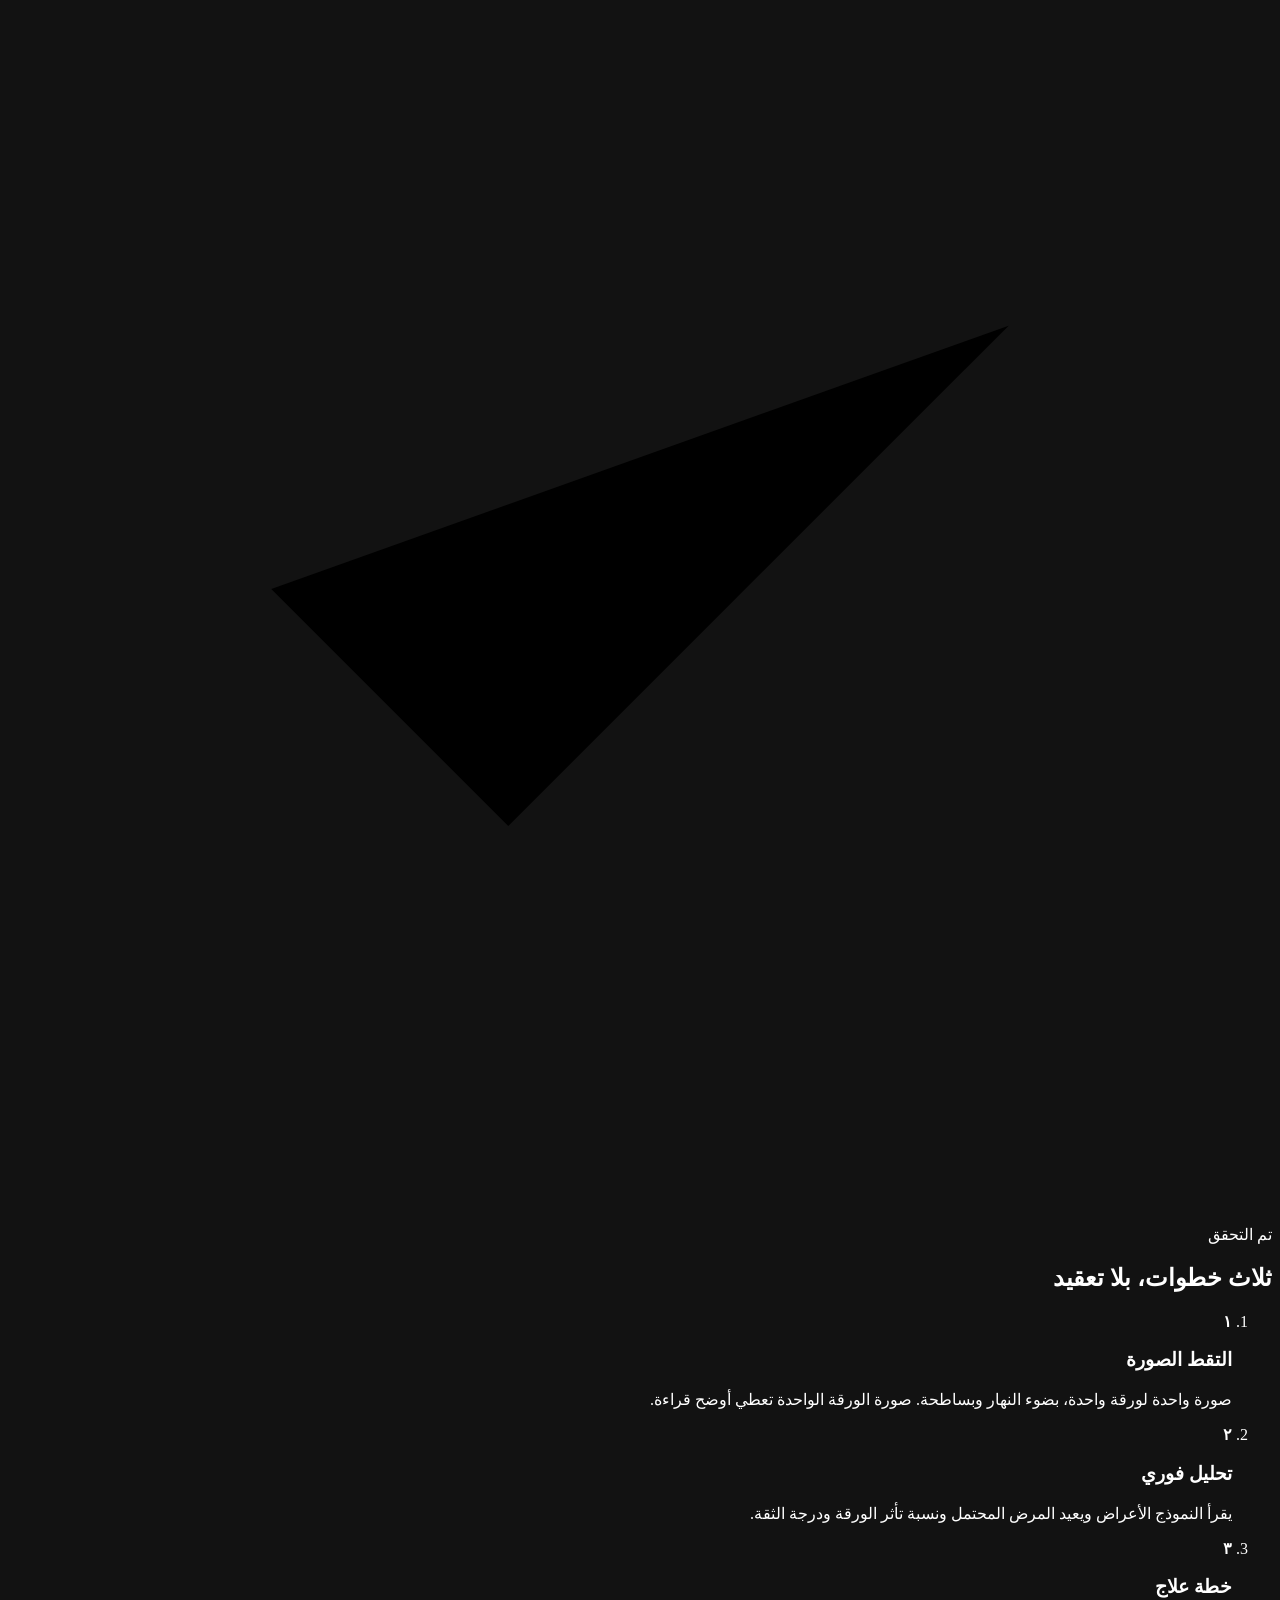
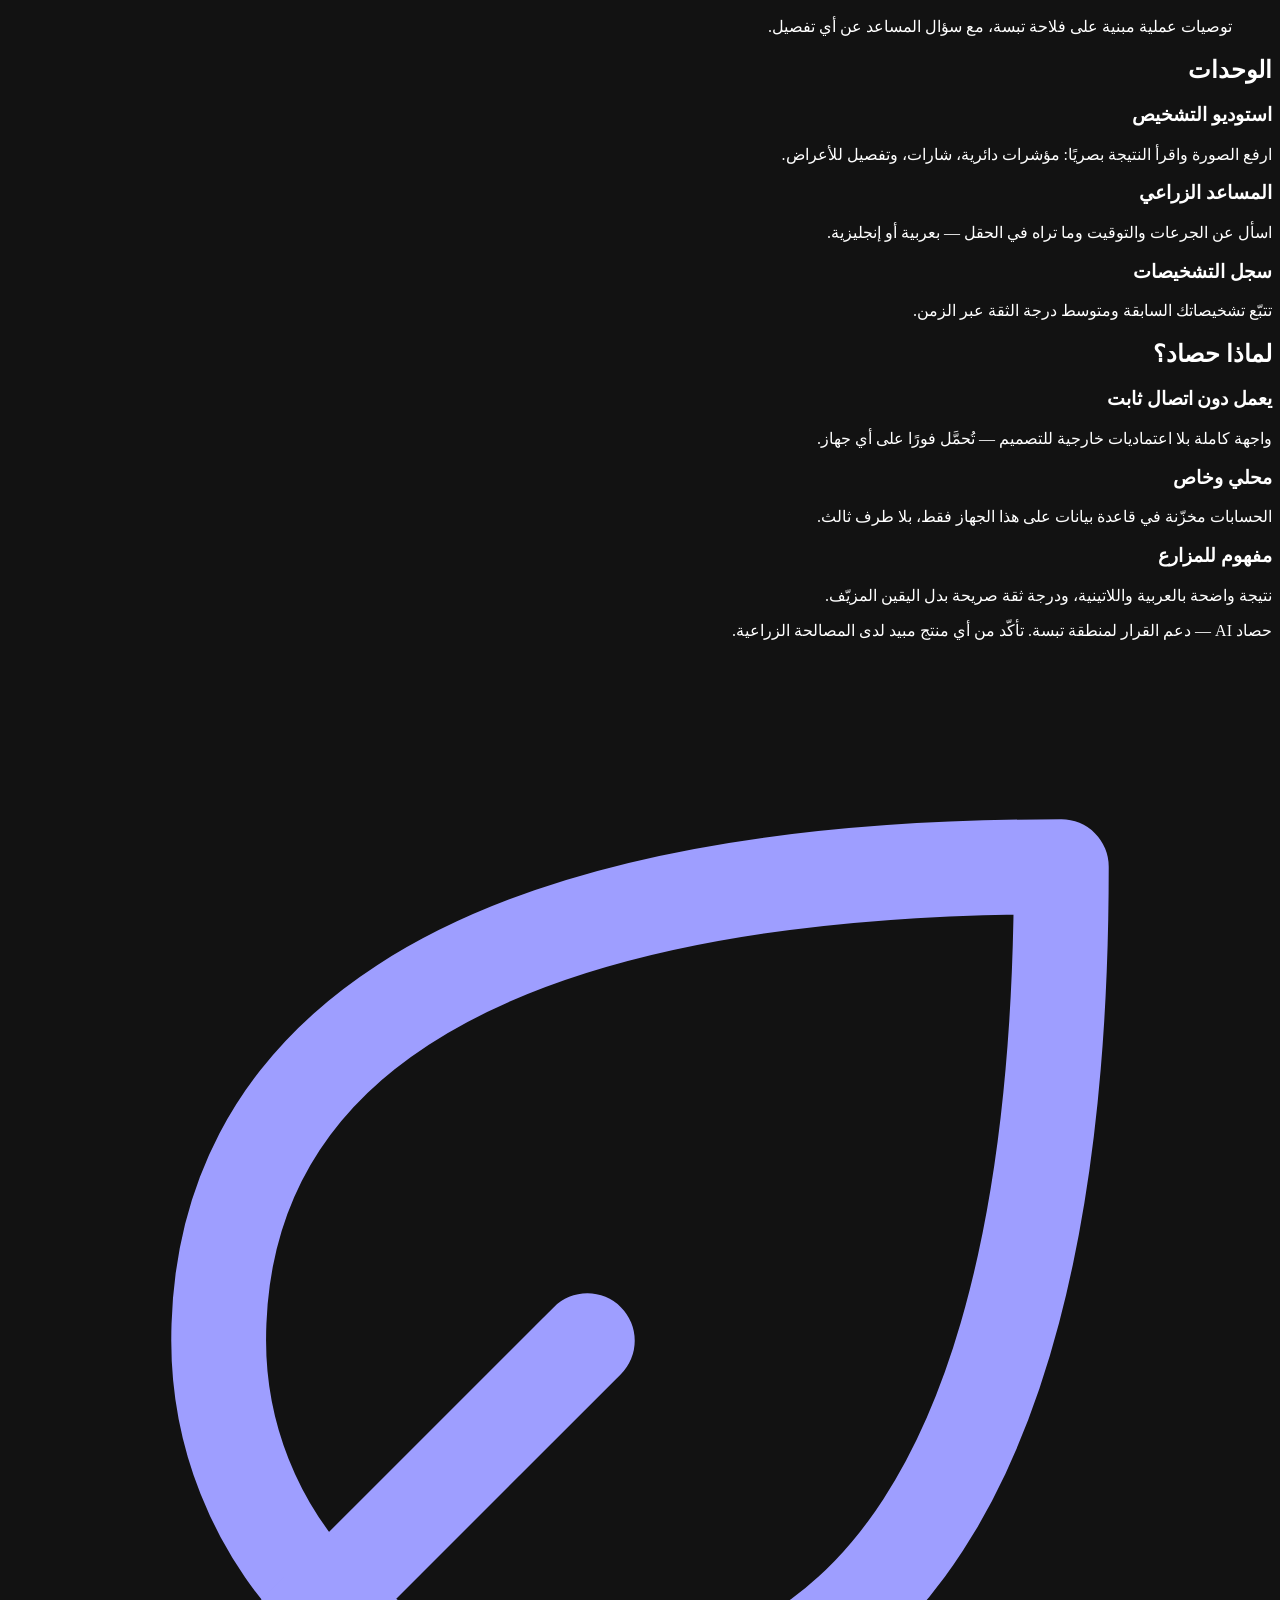
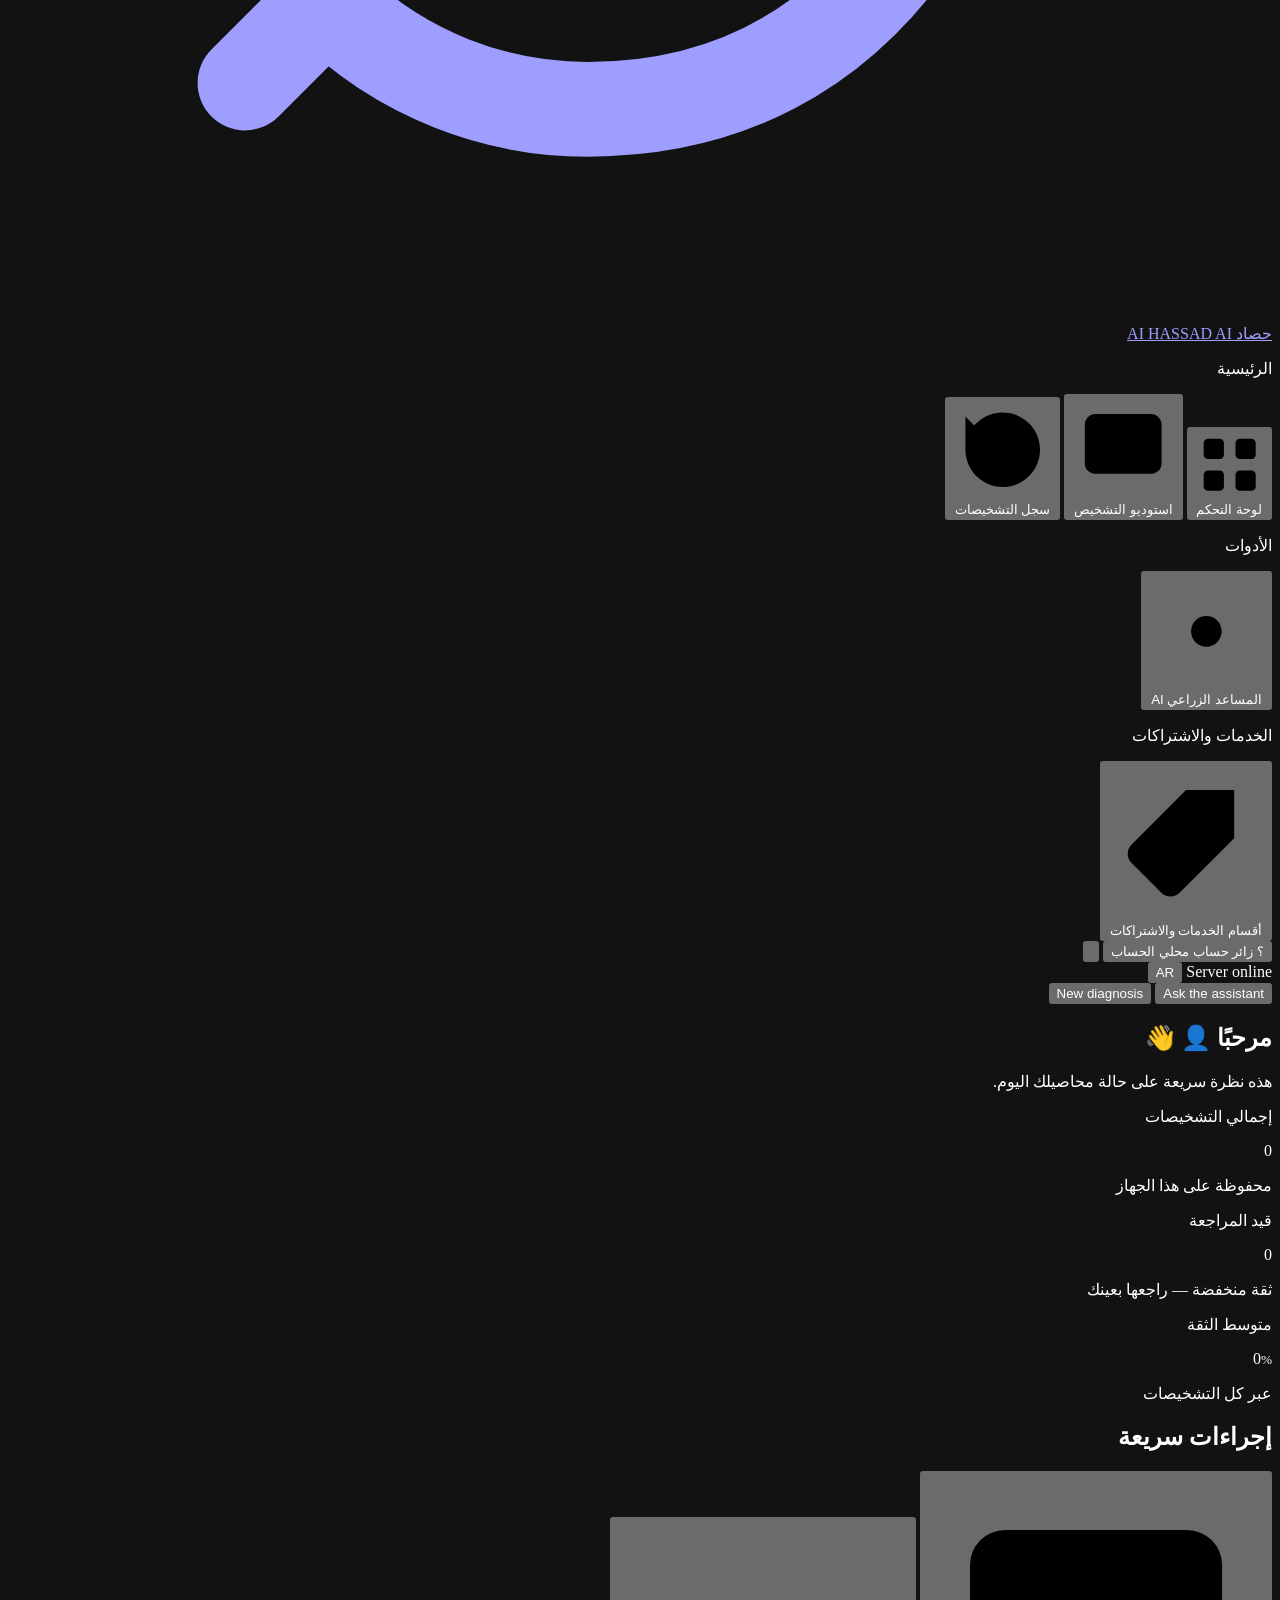
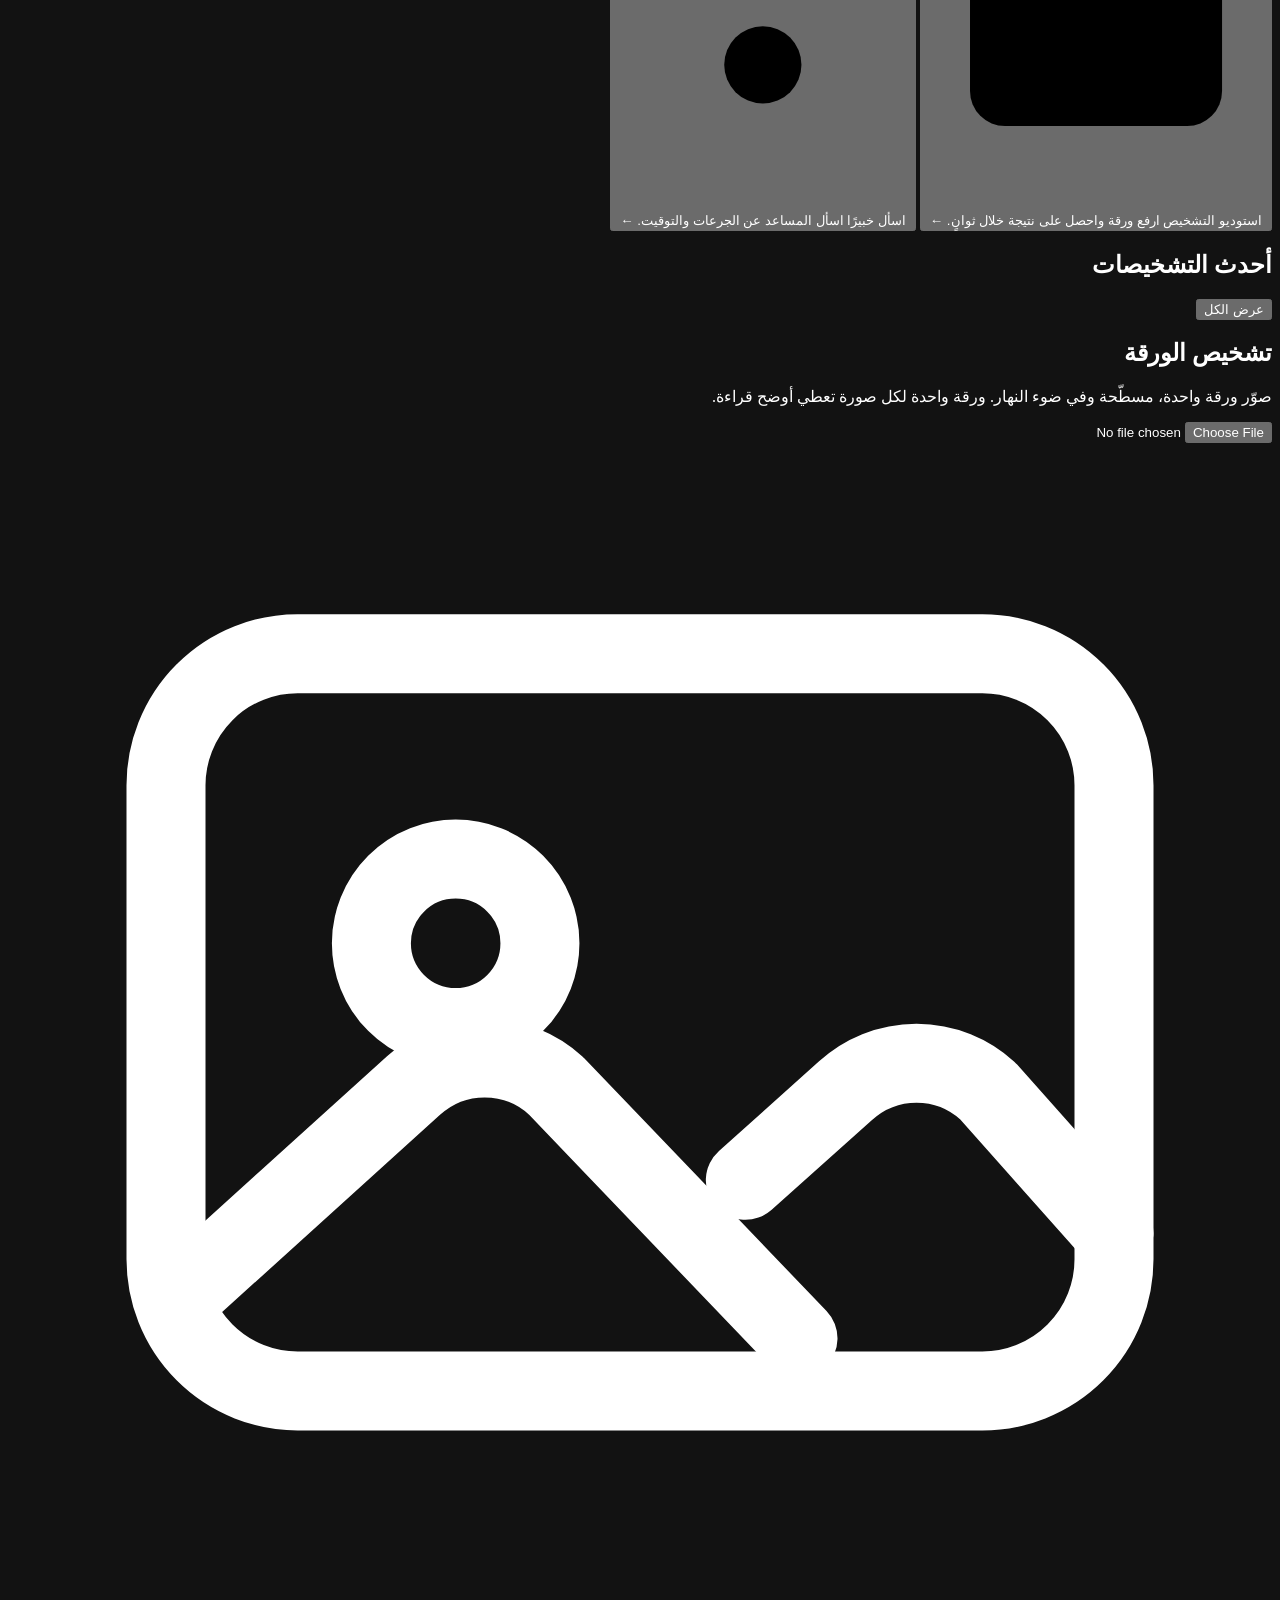
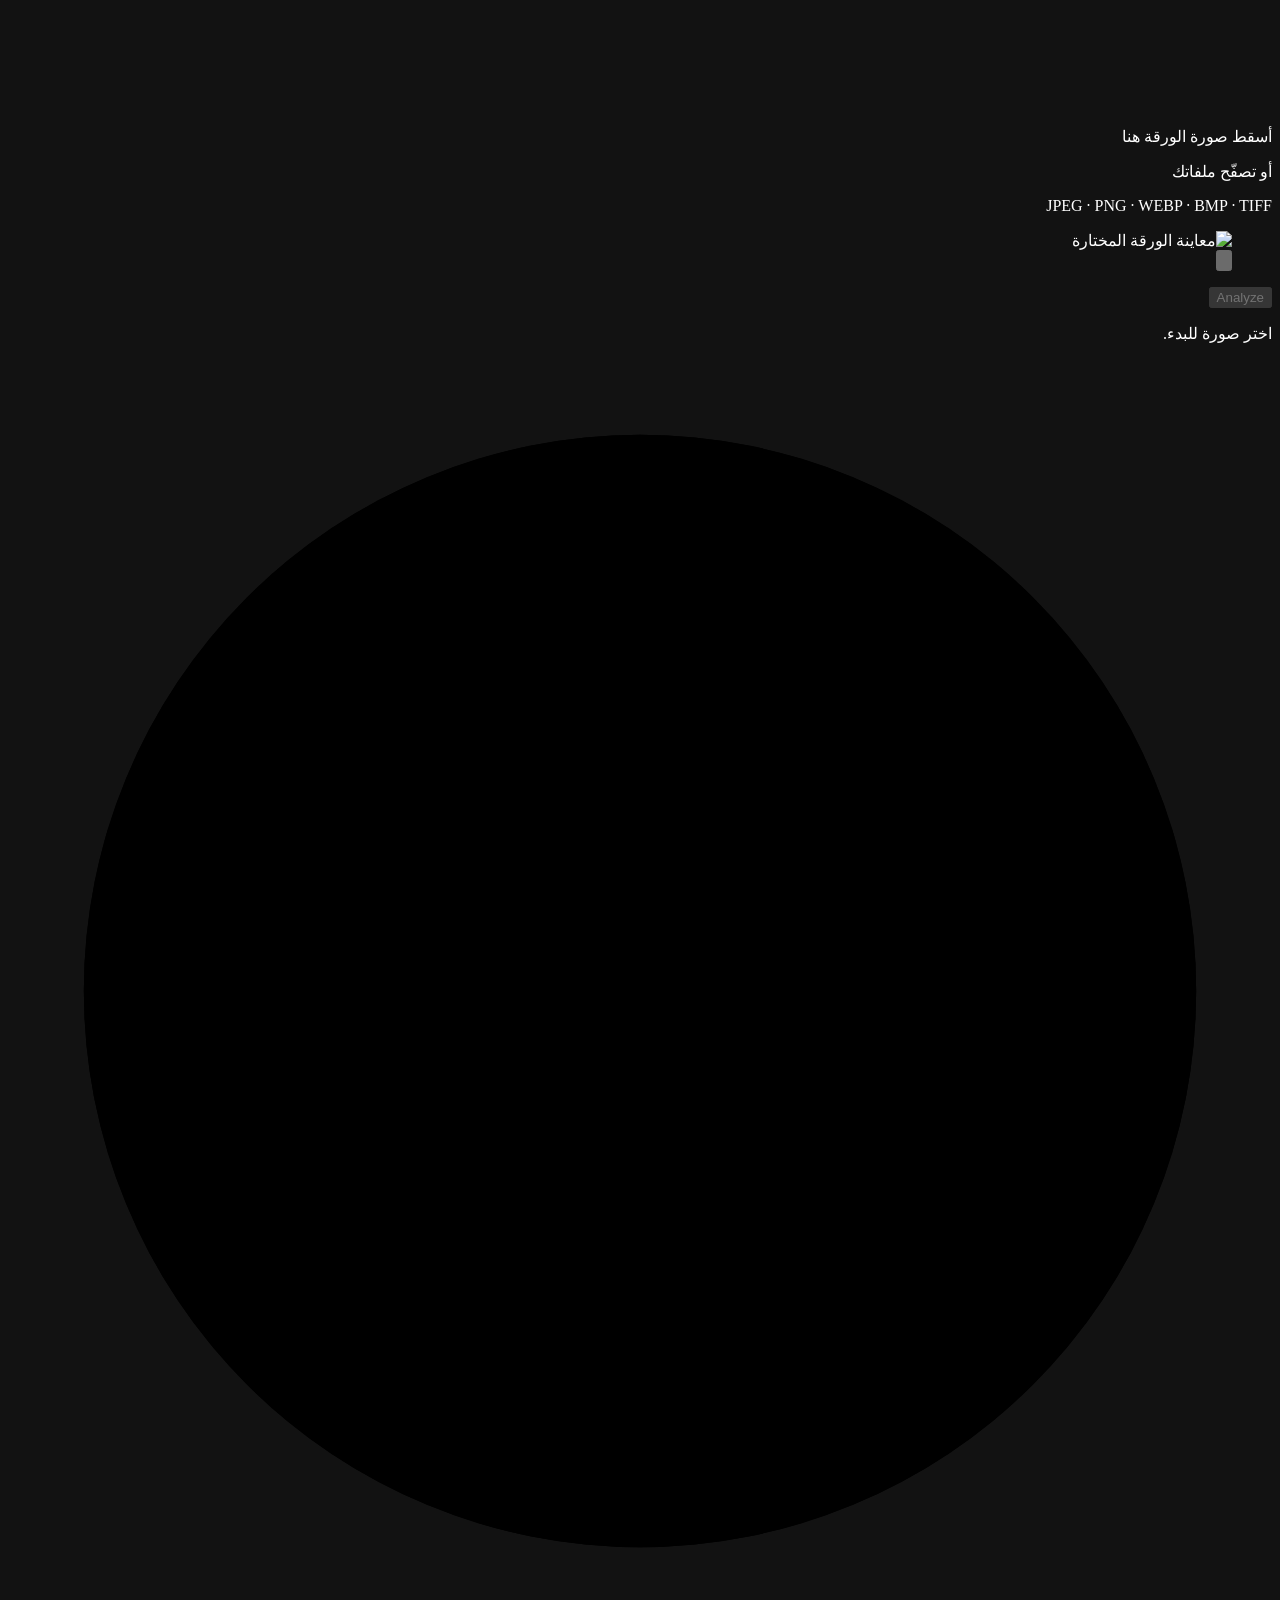
==== commit 2c860e4f: "revert: remove the presentation recorder and trailer engine Remove the automated demo/trailer featur" ====
--- a/frontend/index.html
+++ b/frontend/index.html
@@ -239,12 +239,6 @@
         <svg viewBox="0 0 24 24" aria-hidden="true"><path d="M12 3v3M12 18v3M4.2 7.5l2.6 1.5M17.2 15l2.6 1.5M4.2 16.5l2.6-1.5M17.2 9l2.6-1.5"/><circle cx="12" cy="12" r="3.2"/></svg>
         <span data-i18n="nav_assistant">المساعد الزراعي</span>
         <span class="ai-badge">AI</span>
-      </button>
-      <!-- Filming rig. It watches the workspace, not the landing page, and it
-           changes nothing until somebody presses start. -->
-      <button type="button" class="snav__item" data-panel-target="recorder">
-        <svg viewBox="0 0 24 24" aria-hidden="true"><rect x="2.5" y="6" width="13" height="12" rx="2.5"/><path d="m15.5 12 6-3.4v6.8l-6-3.4Z"/></svg>
-        <span data-i18n="nav_record">مسجّل العرض</span>
       </button>
 
       <p class="snav__label" data-i18n="group_plan">الخدمات والاشتراكات</p>
@@ -478,43 +472,7 @@
         <p class="empty glass hidden" id="history-empty" data-i18n="history_empty">لا توجد تشخيصات بعد. ابدأ من استوديو التشخيص.</p>
       </section>
 
-      <!-- ===== Demo recorder panel ==================================== -->
-    <section class="panel-view hidden" data-view-panel="recorder">
-      <header class="panel__head">
-        <div class="panel__lead">
-          <h1 class="panel__title" data-i18n="rec_t">مسجّل العرض التجريبي</h1>
-          <p class="panel__hint" data-i18n="rec_hint">يُشغّل جولةً على الواجهة الحقيقية ويسجّلها في فيلم واحد — المؤشّر، الرفع، التقرير، والنطاق.</p>
-        </div>
-      </header>
-
-      <div class="rec glass">
-        <div class="rec__row">
-          <button type="button" class="btn btn--primary" id="rec-start" data-i18n="rec_start">بدء التسجيل</button>
-          <button type="button" class="btn btn--outline hidden" id="rec-stop" data-i18n="rec_stop">إيقاف</button>
-          <span class="rec__time" id="rec-elapsed">00:00 / 00:48</span>
-        </div>
-
-        <div class="rec__track" aria-hidden="true"><span class="rec__bar" id="rec-bar"></span></div>
-
-        <p class="rec__status" id="rec-status" role="status" aria-live="polite"></p>
-
-        <div class="rec__out hidden" id="rec-out">
-          <a class="btn btn--glow" id="rec-download" href="#" download>
-            <svg viewBox="0 0 24 24" fill="none" stroke="currentColor" stroke-width="1.8"
-                 stroke-linecap="round" stroke-linejoin="round" aria-hidden="true">
-              <path d="M12 4v10m0 0 4-4m-4 4-4-4"/><path d="M5 19h14"/>
-            </svg>
-            <span data-i18n="rec_download">تنزيل الفيديو</span>
-          </a>
-          <p class="rec__file" id="rec-file"></p>
-          <p class="rec__facts" id="rec-facts"></p>
-        </div>
-      </div>
-
-      <p class="rec__note" data-i18n="rec_note">التسجيل يلتقط التبويب نفسه بموافقتك، ويمسح الاستوديو قبل أن يبدأ. والتقرير الذي يظهر في الفيلم مثالٌ موسوم بـ SAMPLE وليس قراءةً من النموذج الحي.</p>
-    </section>
-
-    <!-- ===== Pricing panel (DEMO) ================================== -->
+      <!-- ===== Pricing panel (DEMO) ================================== -->
       <!-- Three tiers presented as a UI preview. Nothing here charges:
            Free hands off to the studio through the ordinary panel routing,
            and the two paid tiers open a notice instead of a checkout. -->
